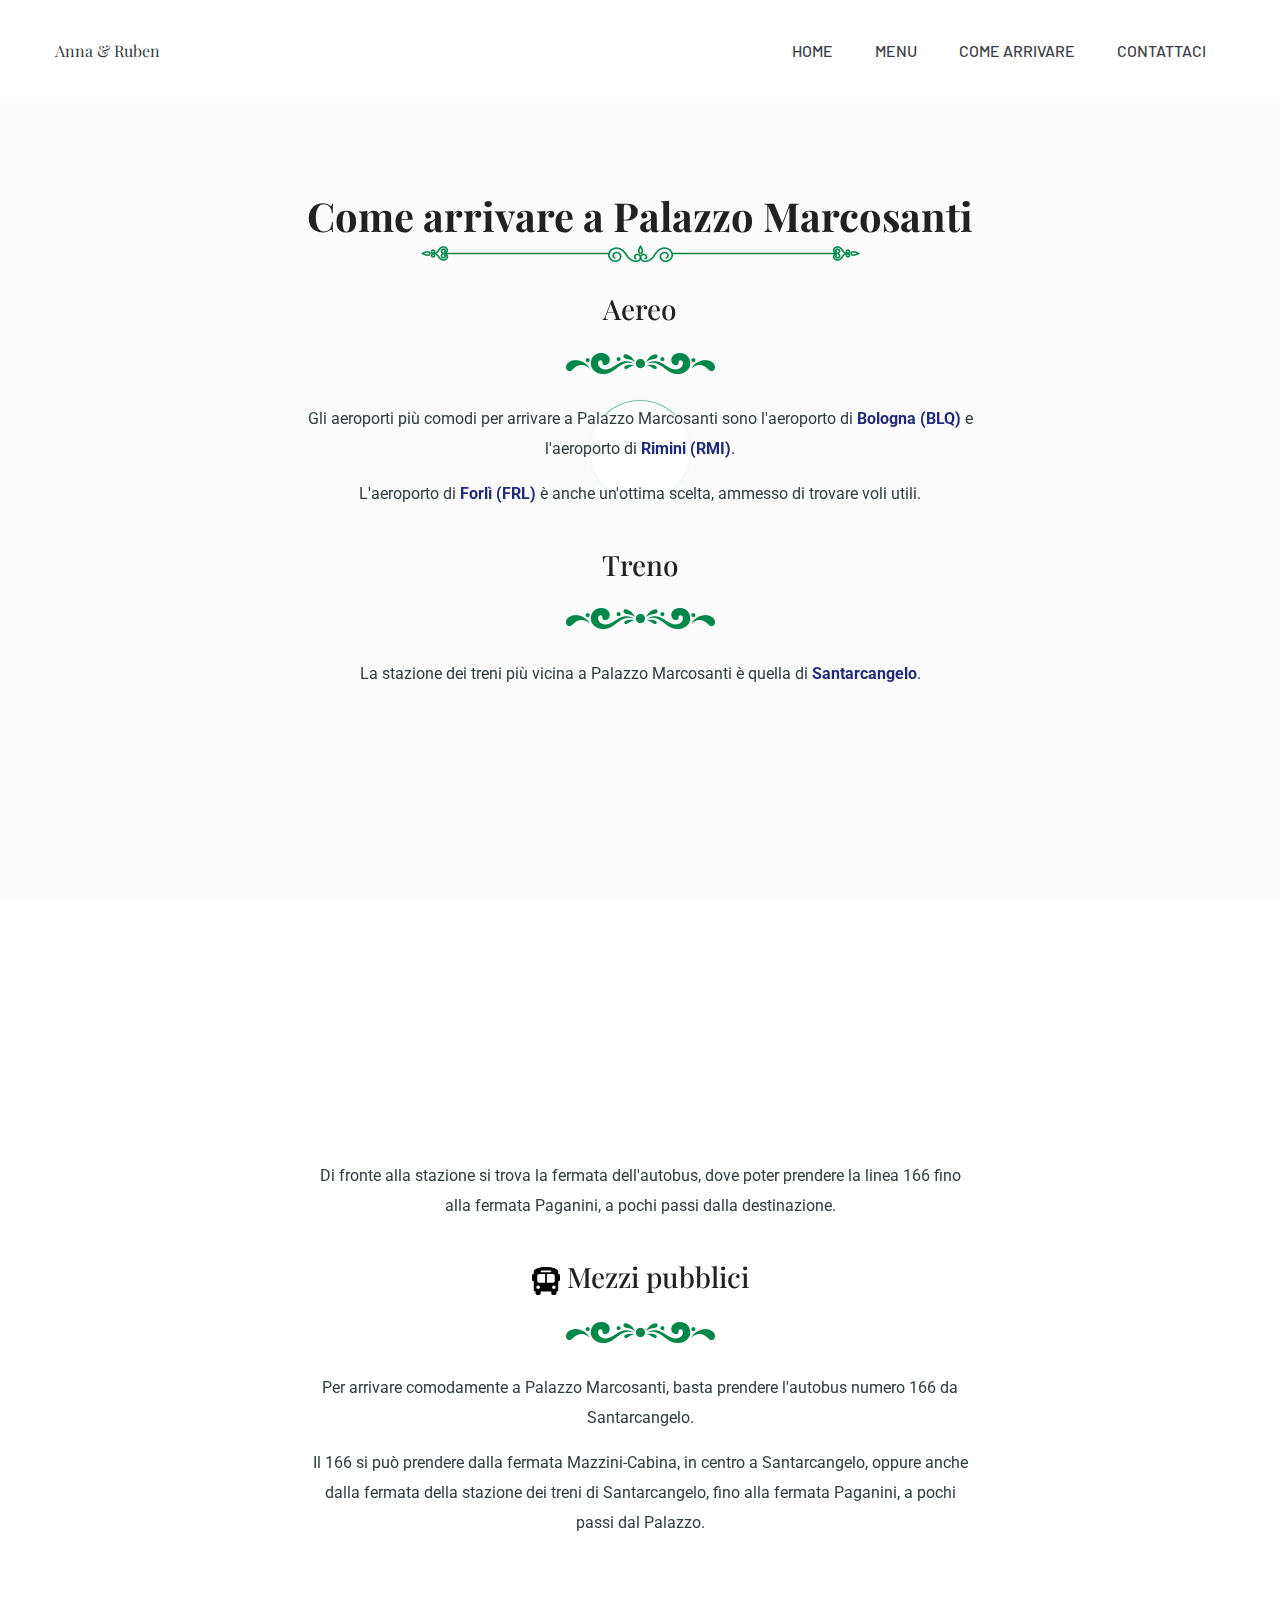
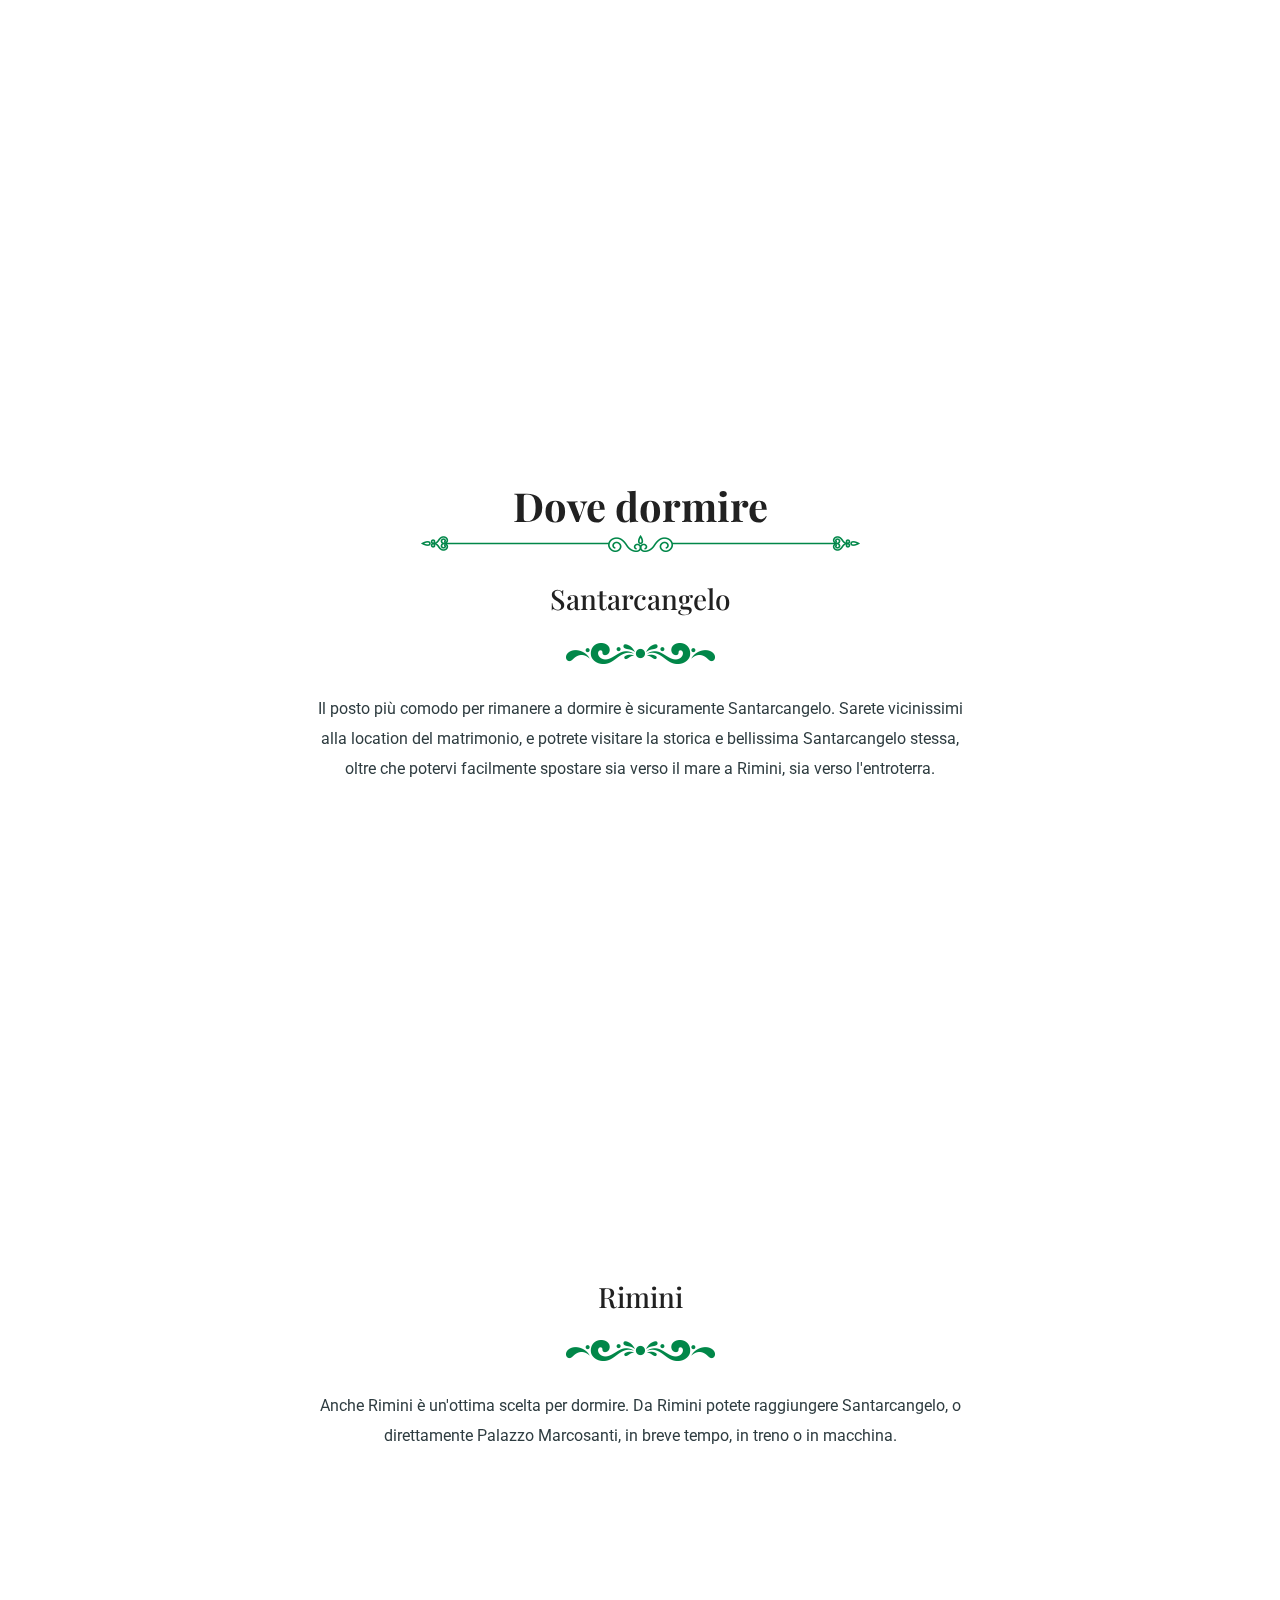
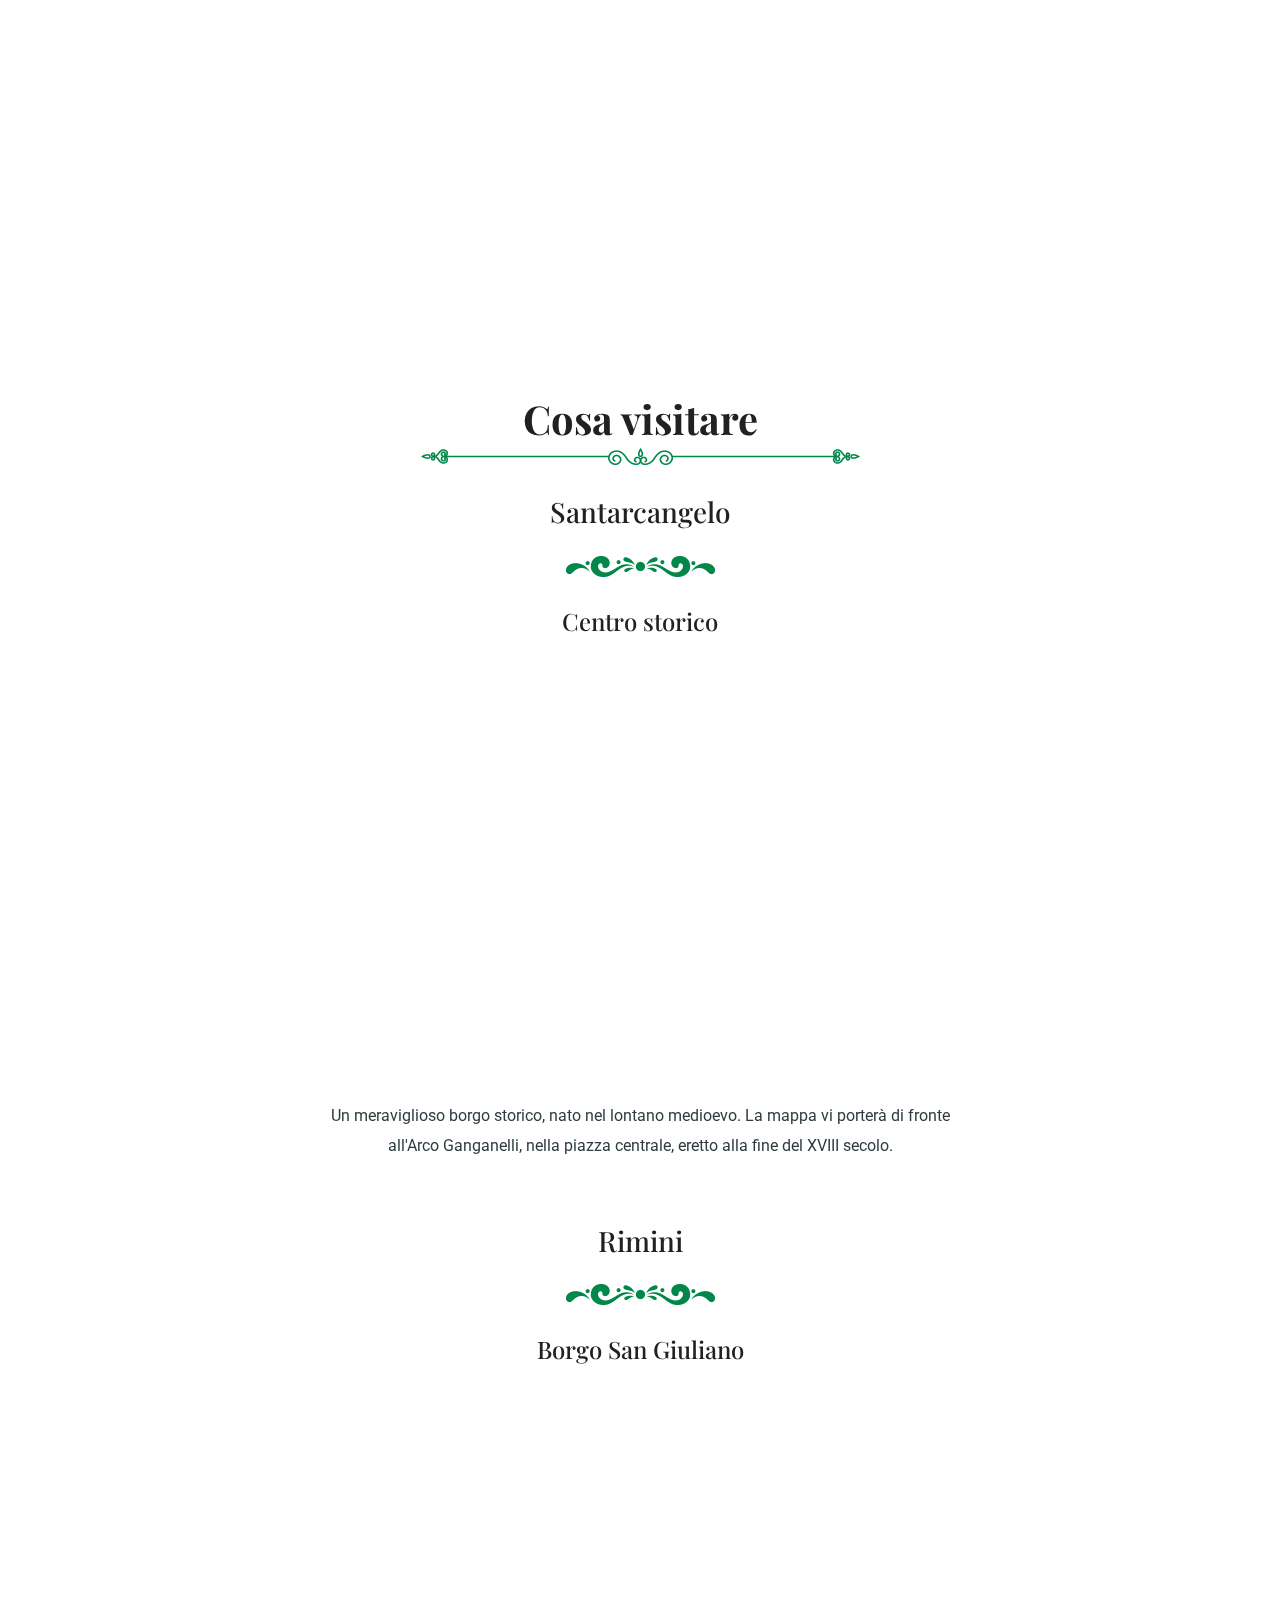
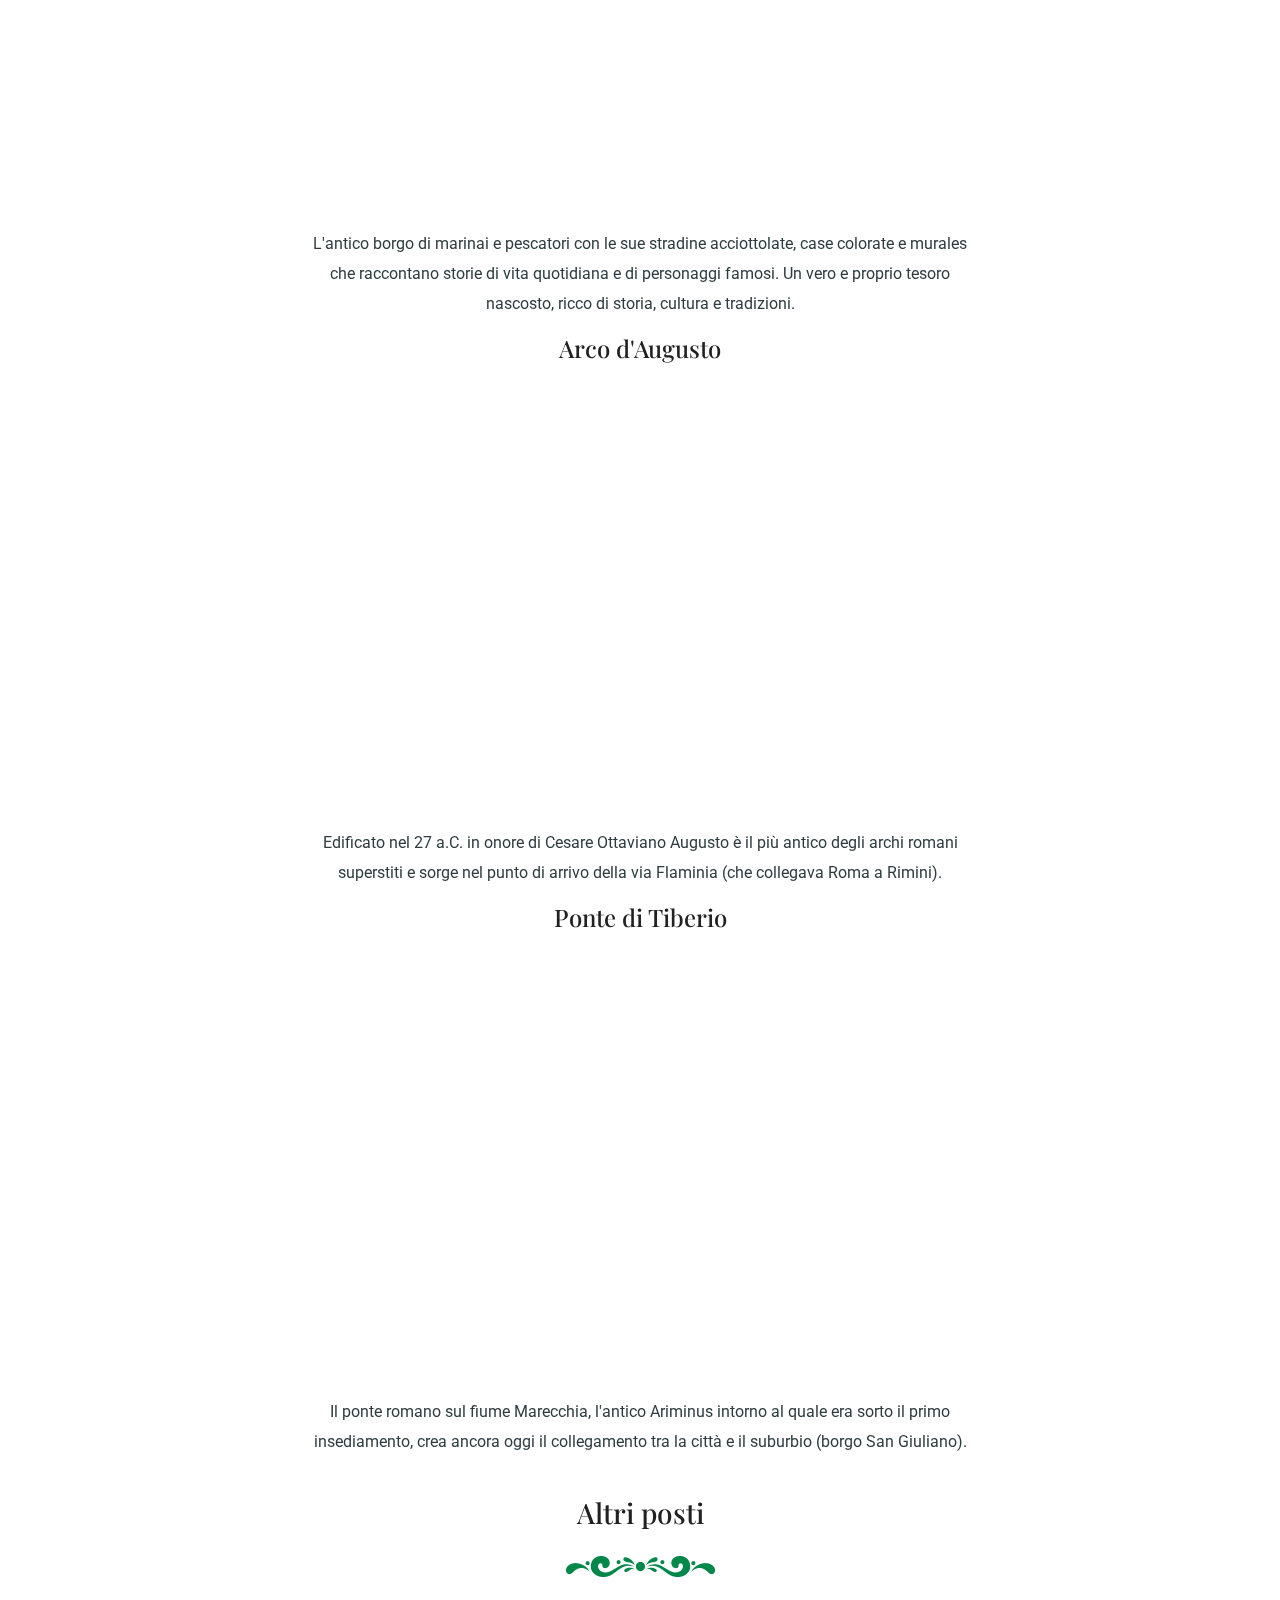
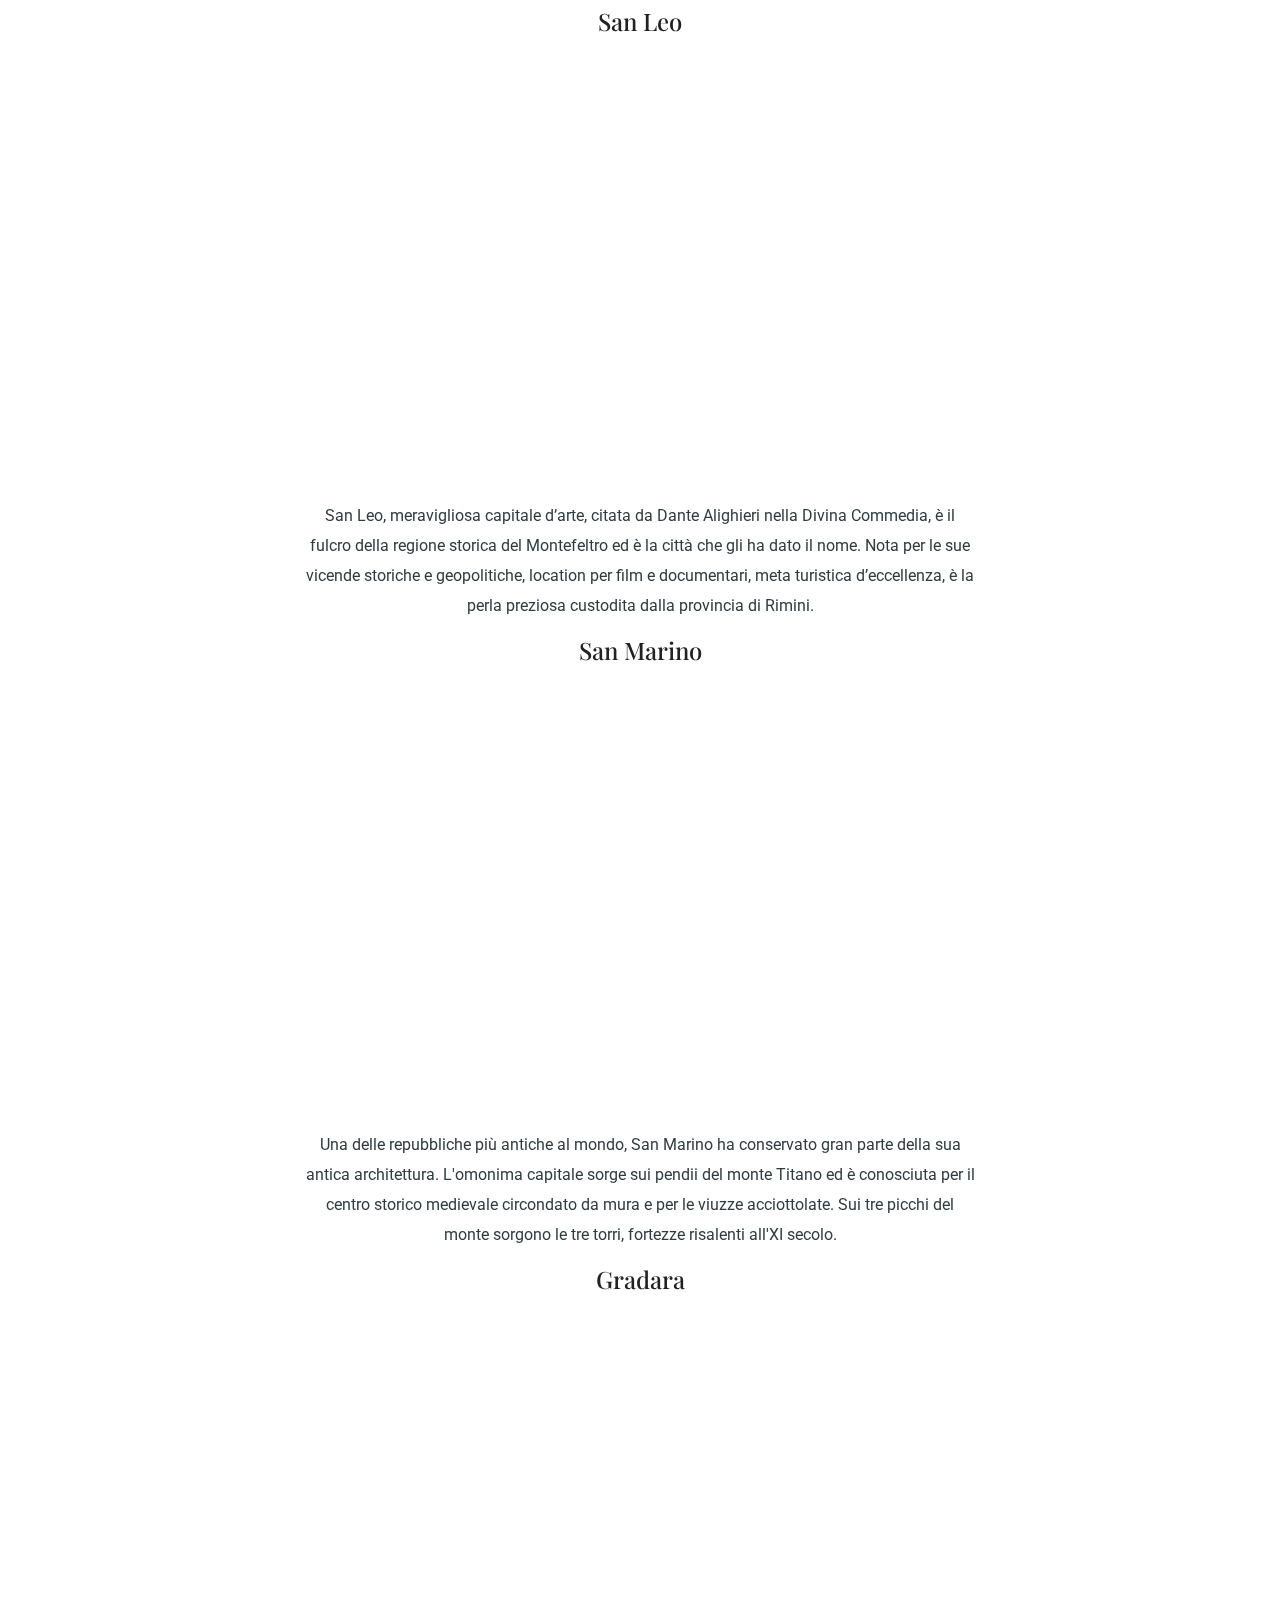
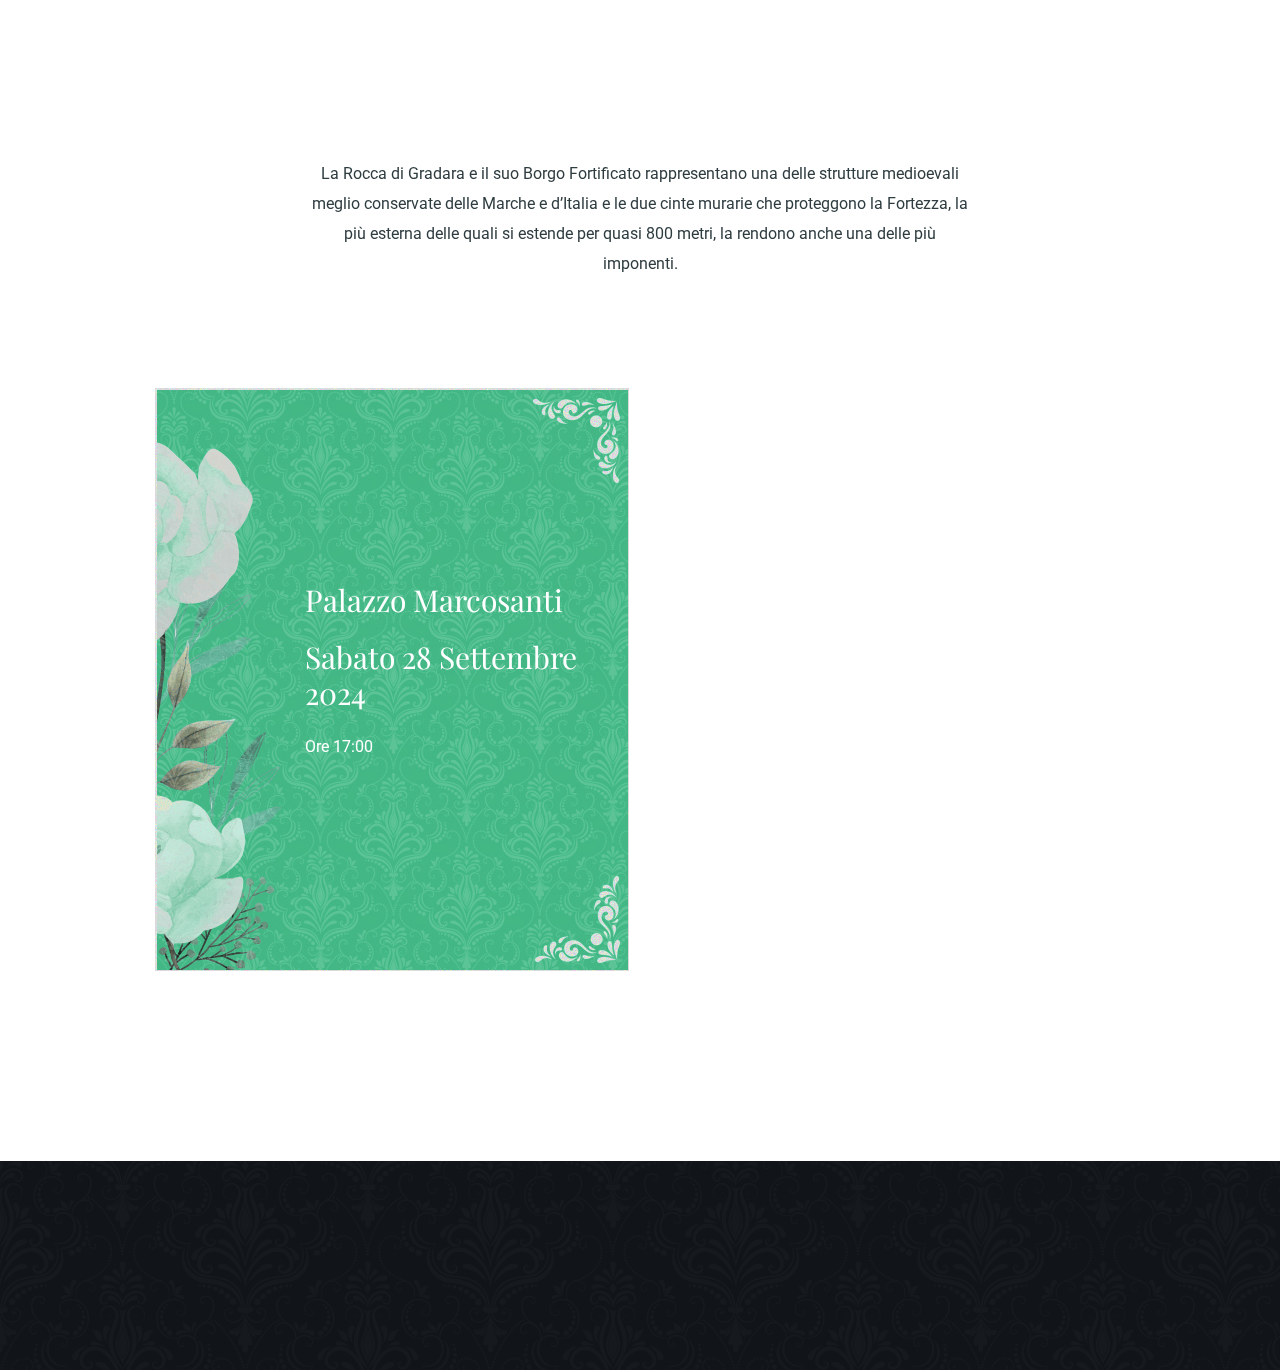
==== getting-there.html @ 326fec1d "Update getting-there.html" ====
<!doctype html>
<html class="no-js" lang="zxx">
<head>
    <meta charset="utf-8">
    <meta http-equiv="x-ua-compatible" content="ie=edge">
    <title>Anna & Ruben</title>
    <meta name="description" content="">
    <meta name="viewport" content="width=device-width, initial-scale=1">
    <link rel="manifest" href="site.webmanifest">
    <link rel="shortcut icon" type="image/x-icon" href="assets/img/favicon.ico">

    <!-- CSS here -->
    <link rel="stylesheet" href="assets/css/bootstrap.min.css">
    <link rel="stylesheet" href="assets/css/owl.carousel.min.css">
    <link rel="stylesheet" href="assets/css/flaticon.css">
    <link rel="stylesheet" href="assets/css/slicknav.css">
    <link rel="stylesheet" href="assets/css/animate.min.css">
    <link rel="stylesheet" href="assets/css/magnific-popup.css">
    <!--<link rel="stylesheet" href="assets/css/fontawesome-all.min.css">-->
    <link rel="stylesheet" href="https://cdnjs.cloudflare.com/ajax/libs/font-awesome/6.5.2/css/all.min.css" integrity="sha512-SnH5WK+bZxgPHs44uWIX+LLJAJ9/2PkPKZ5QiAj6Ta86w+fsb2TkcmfRyVX3pBnMFcV7oQPJkl9QevSCWr3W6A==" crossorigin="anonymous" referrerpolicy="no-referrer" />
    <link rel="stylesheet" href="assets/css/themify-icons.css">
    <link rel="stylesheet" href="assets/css/slick.css">
    <link rel="stylesheet" href="assets/css/nice-select.css">
    <link rel="stylesheet" href="assets/css/style.css">
</head>
<body>
<!-- Preloader Start -->
<div id="preloader-active">
    <div class="preloader d-flex align-items-center justify-content-center">
        <div class="preloader-inner position-relative">
            <div class="preloader-circle"></div>
            <div class="preloader-img pere-text">
                <img src="" alt="">
            </div>
        </div>
    </div>
</div>
<!-- Preloader Start -->
<header>
    <!-- Header Start -->
    <div class="header-area">
            <div class="main-header fixed-top bg-white">
                <div class="container">
                    <div class="row align-items-center">
                        <!-- Logo -->
                        <div class="col-xl-2 col-lg-2">
                            <div class="logo">
                                <a href="index.html"><span class="text-dark" style="font-family: 'Playfair Display',serif;">Anna & Ruben</span></a>
                            </div>
                        </div>
                        <div class="col-xl-10 col-lg-10 col-md-10">
                            <!-- Main-menu -->
                            <div class="main-menu f-right d-none d-lg-block">
                                <nav>                              
                                    <ul id="navigation">                                                          
                                        <li><a href="index.html">Home</a></li>
                                        <li><a href="menu.html">Menu</a></li>
                                        <li><a href="getting-there.html">Come arrivare</a></li>
                                        <!-- <li><a href="blog.html">Informazioni utili</a>
                                            <ul class="submenu">
                                                <li><a href="blog.html">Blog</a></li>
                                                <li><a href="single-blog.html">Blog Details</a></li>
                                                <li><a href="elements.html">Element</a></li>
                                            </ul>
                                        </li> -->
                                        <li><a href="index.html#contact-us">Contattaci</a></li>
                                    </ul>
                                </nav>
                            </div>
                        </div> 
                        <!-- Mobile Menu -->
                        <div class="col-12">
                            <div class="mobile_menu d-block d-lg-none"></div>
                        </div>
                    </div>
                </div>
            </div>
    </div>
    <!-- Header End -->
</header>
<main>
    <div class="Our-story-area story-padding">
        <div class="container">
            <div class="row d-flex justify-content-center">
                <div class="col-xl-7 col-lg-8">
                    <div class="section-tittle text-center mb-70">
                        <h2><i class="fas fa-map-marked-alt"></i>Come arrivare a Palazzo Marcosanti</h2>
                        <img src="assets/img/gallery/tittle_img.png" alt="">
                        <!-- Start of plane section -->
                        <h3><i class="fas fa-plane"></i> Aereo</h3>
                        <br>
                        <img src="assets/img/gallery/tittle_img2.png" alt="">
                        <p>Gli aeroporti più comodi per arrivare a Palazzo Marcosanti sono l'aeroporto di <b>Bologna (BLQ)</b> e l'aeroporto di <b>Rimini (RMI)</b>.</p>
                        <p>L'aeroporto di <b>Forlì (FRL)</b> è anche un'ottima scelta, ammesso di trovare voli utili.</p>
                        <br>
                        <!-- End of plane section -->
                        <!-- Start of train section -->
                        <h3><i class="fas fa-train"></i> Treno</h3>
                        <br>
                        <img src="assets/img/gallery/tittle_img2.png" alt="">
                        <p>La stazione dei treni più vicina a Palazzo Marcosanti è quella di <b>Santarcangelo</b>.</p>
                        <iframe src="https://www.google.com/maps/embed?pb=!1m18!1m12!1m3!1d7024.785571321483!2d12.451793912201179!3d44.06993522525689!2m3!1f0!2f0!3f0!3m2!1i1024!2i768!4f13.1!3m3!1m2!1s0x132cc096b371114f%3A0x9bf0865f40a20415!2sSantarcangelo%20Di%20Romagna!5e1!3m2!1sen!2sit!4v1720098973225!5m2!1sen!2sit" width="90%" height="450" style="border:0;" allowfullscreen="" loading="lazy" referrerpolicy="no-referrer-when-downgrade"></iframe>
                        <p>Di fronte alla stazione si trova la fermata dell'autobus, dove poter prendere la linea 166 fino alla fermata Paganini, a pochi passi dalla destinazione.</p>
                        <br>
                        <!-- End of train section -->
                        <!-- Start of public transport section -->
                        <h3><svg xmlns="http://www.w3.org/2000/svg" viewBox="0 0 512 512" style="height: 1em;"><!--!Font Awesome Free 6.5.2 by @fontawesome - https://fontawesome.com License - https://fontawesome.com/license/free Copyright 2024 Fonticons, Inc.--><path d="M488 128h-8V80c0-44.8-99.2-80-224-80S32 35.2 32 80v48h-8c-13.3 0-24 10.7-24 24v80c0 13.3 10.8 24 24 24h8v160c0 17.7 14.3 32 32 32v32c0 17.7 14.3 32 32 32h32c17.7 0 32-14.3 32-32v-32h192v32c0 17.7 14.3 32 32 32h32c17.7 0 32-14.3 32-32v-32h6.4c16 0 25.6-12.8 25.6-25.6V256h8c13.3 0 24-10.8 24-24v-80c0-13.3-10.8-24-24-24zM160 72c0-4.4 3.6-8 8-8h176c4.4 0 8 3.6 8 8v16c0 4.4-3.6 8-8 8H168c-4.4 0-8-3.6-8-8V72zm-48 328c-17.7 0-32-14.3-32-32s14.3-32 32-32 32 14.3 32 32-14.3 32-32 32zm128-112H128c-17.7 0-32-14.3-32-32v-96c0-17.7 14.3-32 32-32h112v160zm32 0V128h112c17.7 0 32 14.3 32 32v96c0 17.7-14.3 32-32 32H272zm128 112c-17.7 0-32-14.3-32-32s14.3-32 32-32 32 14.3 32 32-14.3 32-32 32z"/></svg> Mezzi pubblici</h3>
                        <br>
                        <img src="assets/img/gallery/tittle_img2.png" alt="">
                        <p>Per arrivare comodamente a Palazzo Marcosanti, basta prendere l'autobus numero 166 da Santarcangelo.</p>
                        <p>Il 166 si può prendere dalla fermata Mazzini-Cabina, in centro a Santarcangelo, oppure anche dalla fermata della stazione dei treni di Santarcangelo, fino alla fermata Paganini, a pochi passi dal Palazzo.</p>
                        <iframe src="https://www.google.com/maps/embed?pb=!1m28!1m12!1m3!1d18472.429352604762!2d12.448446262211858!3d44.06199894407913!2m3!1f0!2f0!3f0!3m2!1i1024!2i768!4f13.1!4m13!3e3!4m5!1s0x132cbf8582747405%3A0x4079b0bfcbc73e0!2sSantarcangelo%20di%20Romagna%2C%20Province%20of%20Rimini!3m2!1d44.0637152!2d12.452530399999999!4m5!1s0x132cbfebe082d4bb%3A0xe0d9b43db13b7af4!2sPalazzo%20Marcosanti%2C%20Via%20Ripa%20Bianca%2C%20441%2C%2047824%20Poggio%20Berni%20RN!3m2!1d44.0365038!2d12.4189349!5e1!3m2!1sen!2sit!4v1720098746128!5m2!1sen!2sit" width="90%" height="450" style="border:0;" allowfullscreen="" loading="lazy" referrerpolicy="no-referrer-when-downgrade"></iframe>
                        <br>
                        <!-- End of public transport section -->
                    </div>
                    <div class="section-tittle text-center mb-70">
                        <h2><i class="fas fa-map-marked-alt"></i> Dove dormire</h2>
                        <img src="assets/img/gallery/tittle_img.png" alt="">
                        <!-- Start of Santarcangelo section -->
                        <h3><i class="fas fa-bed"></i> Santarcangelo</h3>
                        <br>
                        <img src="assets/img/gallery/tittle_img2.png" alt="">
                        <p>Il posto più comodo per rimanere a dormire è sicuramente Santarcangelo. Sarete vicinissimi alla location del matrimonio, e potrete visitare la storica e bellissima Santarcangelo stessa, oltre che potervi facilmente spostare sia verso il mare a Rimini, sia verso l'entroterra.</p>
                        <iframe src="https://www.google.com/maps/embed?pb=!1m16!1m12!1m3!1d9843.593835750626!2d12.448619749080095!3d44.06600866172465!2m3!1f0!2f0!3f0!3m2!1i1024!2i768!4f13.1!2m1!1salbergo%20santarcangelo!5e1!3m2!1sen!2sit!4v1720099362832!5m2!1sen!2sit" width="90%" height="450" style="border:0;" allowfullscreen="" loading="lazy" referrerpolicy="no-referrer-when-downgrade"></iframe>
                        <br>
                        <br>
                        <!-- End of Santarcangelo section -->
                        <!-- Start of Rimini section -->
                        <h3><i class="fas fa-bed"></i> Rimini</h3>
                        <br>
                        <img src="assets/img/gallery/tittle_img2.png" alt="">
                        <p>Anche Rimini è un'ottima scelta per dormire. Da Rimini potete raggiungere Santarcangelo, o direttamente Palazzo Marcosanti, in breve tempo, in treno o in macchina.</p>
                        <iframe src="https://www.google.com/maps/embed?pb=!1m16!1m12!1m3!1d12141.761011149456!2d12.575346671272454!3d44.06405170076677!2m3!1f0!2f0!3f0!3m2!1i1024!2i768!4f13.1!2m1!1salbergo!5e1!3m2!1sen!2sit!4v1720099851495!5m2!1sen!2sit" width="90%" height="450" style="border:0;" allowfullscreen="" loading="lazy" referrerpolicy="no-referrer-when-downgrade"></iframe>
                        <br>
                        <!-- End of Rimini section -->
                    </div>
                    <div class="section-tittle text-center mb-70">
                        <h2><i class="fas fa-archway"></i> Cosa visitare</h2>
                        <img src="assets/img/gallery/tittle_img.png" alt="">
                        <!-- Start of Santarcangelo section -->
                        <h3><i class="fa-solid fa-archway"></i> Santarcangelo</h3>
                        <br>
                        <img src="assets/img/gallery/tittle_img2.png" alt="">
                        <h4>Centro storico</h4>
                        <iframe src="https://www.google.com/maps/embed?pb=!1m18!1m12!1m3!1d2415.843665080152!2d12.447171825814685!3d44.06307518966261!2m3!1f0!2f0!3f0!3m2!1i1024!2i768!4f13.1!3m3!1m2!1s0x132cc0844eeb9775%3A0xec5fd93d23847a2e!2sArco%20Ganganelli!5e1!3m2!1sen!2sit!4v1720100501914!5m2!1sen!2sit" width="90%" height="450" style="border:0;" allowfullscreen="" loading="lazy" referrerpolicy="no-referrer-when-downgrade"></iframe>
                        <p>Un meraviglioso borgo storico, nato nel lontano medioevo. La mappa vi porterà di fronte all'Arco Ganganelli, nella piazza centrale, eretto alla fine del XVIII secolo.</p>
                        <br>
                        <br>
                        <!-- End of Santarcangelo section -->
                        <!-- Start of Rimini section -->
                        <h3><i class="fa-solid fa-archway"></i> Rimini</h3>
                        <br>
                        <img src="assets/img/gallery/tittle_img2.png" alt="">
                        <h4>Borgo San Giuliano</h4>
                        <iframe src="https://www.google.com/maps/embed?pb=!1m18!1m12!1m3!1d3512.6875826567825!2d12.563181512200979!3d44.06496742558067!2m3!1f0!2f0!3f0!3m2!1i1024!2i768!4f13.1!3m3!1m2!1s0x132cc3cc520bf9bb%3A0xebc12968efad38c5!2sBorgo%20San%20Giuliano!5e1!3m2!1sen!2sit!4v1720100780996!5m2!1sen!2sit" width="90%" height="450" style="border:0;" allowfullscreen="" loading="lazy" referrerpolicy="no-referrer-when-downgrade"></iframe>
                        <p>L'antico borgo di marinai e pescatori con le sue stradine acciottolate, case colorate e murales che raccontano storie di vita quotidiana e di personaggi famosi. Un vero e proprio tesoro nascosto, ricco di storia, cultura e tradizioni.</p>
                        <h4>Arco d'Augusto</h4>
                        <iframe src="https://www.google.com/maps/embed?pb=!1m18!1m12!1m3!1d7026.323902210663!2d12.568550912200664!3d44.05697262610142!2m3!1f0!2f0!3f0!3m2!1i1024!2i768!4f13.1!3m3!1m2!1s0x132cc3a6b416296f%3A0x70f54f5061c1f4a6!2sArco%20di%20Augusto!5e1!3m2!1sen!2sit!4v1720100876508!5m2!1sen!2sit" width="90%" height="450" style="border:0;" allowfullscreen="" loading="lazy" referrerpolicy="no-referrer-when-downgrade"></iframe>
                        <p>Edificato nel 27 a.C. in onore di Cesare Ottaviano Augusto è il più antico degli archi romani superstiti e sorge nel punto di arrivo della via Flaminia (che collegava Roma a Rimini).</p>
                        <h4>Ponte di Tiberio</h4>
                        <iframe src="https://www.google.com/maps/embed?pb=!1m18!1m12!1m3!1d3512.761304481668!2d12.561202412200933!3d44.06372502566153!2m3!1f0!2f0!3f0!3m2!1i1024!2i768!4f13.1!3m3!1m2!1s0x132cc397f30421e3%3A0xdf054527bdfd0e5c!2sPonte%20di%20Tiberio%2C%2047921%20Rimini%20RN!5e1!3m2!1sen!2sit!4v1720100936765!5m2!1sen!2sit" width="90%" height="450" style="border:0;" allowfullscreen="" loading="lazy" referrerpolicy="no-referrer-when-downgrade"></iframe>
                        <p>Il ponte romano sul fiume Marecchia, l'antico Ariminus intorno al quale era sorto il primo insediamento, crea ancora oggi il collegamento tra la città e il suburbio (borgo San Giuliano).</p>
                        <br>
                        <!-- End of Rimini section -->
                        <!-- Start of Others section -->
                        <h3><i class="fa-solid fa-archway"></i> Altri posti</h3>
                        <br>
                        <img src="assets/img/gallery/tittle_img2.png" alt="">
                        <h4>San Leo</h4>
                        <iframe src="https://www.google.com/maps/embed?pb=!1m18!1m12!1m3!1d33209.48095953272!2d12.328334234142897!3d43.91989339870037!2m3!1f0!2f0!3f0!3m2!1i1024!2i768!4f13.1!3m3!1m2!1s0x132c91f5a117356f%3A0xe1efdab27edc0aec!2s47865%20San%20Leo%2C%20Province%20of%20Rimini!5e1!3m2!1sen!2sit!4v1720101086856!5m2!1sen!2sit" width="90%" height="450" style="border:0;" allowfullscreen="" loading="lazy" referrerpolicy="no-referrer-when-downgrade"></iframe>
                        <p>San Leo, meravigliosa capitale d’arte, citata da Dante Alighieri nella Divina Commedia, è il fulcro della regione storica del Montefeltro ed è la città che gli ha dato il nome. Nota per le sue vicende storiche e geopolitiche, location per film e documentari, meta turistica d’eccellenza, è la perla preziosa custodita dalla provincia di Rimini.</p>
                        <h4>San Marino</h4>
                        <iframe src="https://www.google.com/maps/embed?pb=!1m18!1m12!1m3!1d3683.269376035541!2d12.449536220648724!3d43.93500997397462!2m3!1f0!2f0!3f0!3m2!1i1024!2i768!4f13.1!3m3!1m2!1s0x132cecaff18cbd3d%3A0x6b6f66a161abb58f!2sGuaita%20Tower!5e1!3m2!1sen!2sit!4v1720101141604!5m2!1sen!2sit" width="90%" height="450" style="border:0;" allowfullscreen="" loading="lazy" referrerpolicy="no-referrer-when-downgrade"></iframe>
                        <p>Una delle repubbliche più antiche al mondo, San Marino ha conservato gran parte della sua antica architettura. L'omonima capitale sorge sui pendii del monte Titano ed è conosciuta per il centro storico medievale circondato da mura e per le viuzze acciottolate. Sui tre picchi del monte sorgono le tre torri, fortezze risalenti all'XI secolo.</p>
                        <h4>Gradara</h4>
                        <iframe src="https://www.google.com/maps/embed?pb=!1m18!1m12!1m3!1d7040.425354532902!2d12.764008818929602!3d43.938006459631985!2m3!1f0!2f0!3f0!3m2!1i1024!2i768!4f13.1!3m3!1m2!1s0x132ce1afcb9a1073%3A0xe49e9f20f4ad2421!2s61012%20Gradara%2C%20Province%20of%20Pesaro%20and%20Urbino!5e1!3m2!1sen!2sit!4v1720101162967!5m2!1sen!2sit" width="90%" height="450" style="border:0;" allowfullscreen="" loading="lazy" referrerpolicy="no-referrer-when-downgrade"></iframe>
                        <p>La Rocca di Gradara e il suo Borgo Fortificato rappresentano una delle strutture medioevali meglio conservate delle Marche e d’Italia e le due cinte murarie che proteggono la Fortezza, la più esterna delle quali si estende per quasi 800 metri, la rendono anche una delle più imponenti.</p>
                        <br>
                        <!-- End of Others section -->
                    </div>
                </div>
            </div>
            <div class="row justify-content-center">
                <div class="col-lg-5">
                    <div class="story-caption background-img mb-40" style="background-image: url(assets/img/gallery/story2.jpg);">
                        <div class="story-details">
                            <h4>Palazzo Marcosanti</h4>
                            <h4>Sabato 28 Settembre 2024</h4>
                            <p>Ore 17:00</p>
                        </div>
                    </div>
                </div>
                <div class="col-lg-5">
                    <div class="story-img">
                        <img  class="story2" src="assets/img/gallery/palazzo.jpg" alt="">
                    </div>
                </div>
            </div>
        </div>
    </div>
</main>
<footer>
    <!-- Footer Start-->
    <div class="footer-main" data-background="assets/img/gallery/section_bg4.png">
        <div class="footer-area footer-padding">
            <div class="container">

            </div>
        </div>
        <!-- footer-bottom area -->
        <div class="footer-bottom-area">
            <div class="container">

            </div>
        </div>
    </div>
    <!-- Footer End-->
</footer>

    <!-- JS here -->

    <script src="./assets/js/vendor/modernizr-3.5.0.min.js"></script>
    <!-- Jquery, Popper, Bootstrap -->
    <script src="./assets/js/vendor/jquery-1.12.4.min.js"></script>
    <script src="./assets/js/popper.min.js"></script>
    <script src="./assets/js/bootstrap.min.js"></script>
    <!-- Jquery Mobile Menu -->
    <script src="./assets/js/jquery.slicknav.min.js"></script>

    <!-- Jquery Slick , Owl-Carousel Plugins -->
    <script src="./assets/js/owl.carousel.min.js"></script>
    <script src="./assets/js/slick.min.js"></script>
    <!-- Date Picker -->
    <script src="./assets/js/gijgo.min.js"></script>
    <!-- One Page, Animated-HeadLin -->
    <script src="./assets/js/wow.min.js"></script>
    <script src="./assets/js/animated.headline.js"></script>
    <script src="./assets/js/jquery.magnific-popup.js"></script>

    <!-- Scrollup, nice-select, sticky -->
    <script src="./assets/js/jquery.scrollUp.min.js"></script>
    <script src="./assets/js/jquery.nice-select.min.js"></script>
    <script src="./assets/js/jquery.sticky.js"></script>

    <!-- counter , waypoint -->
    <script src="./assets/js/jquery.counterup.min.js"></script>
    <script src="./assets/js/waypoints.min.js"></script>

    <!-- contact js -->
    <script src="./assets/js/contact.js"></script>
    <script src="./assets/js/jquery.form.js"></script>
    <script src="./assets/js/jquery.validate.min.js"></script>
    <script src="./assets/js/mail-script.js"></script>
    <script src="./assets/js/jquery.ajaxchimp.min.js"></script>

    <!-- Jquery Plugins, main Jquery -->	
    <script src="./assets/js/plugins.js"></script>
    <script src="./assets/js/main.js"></script>
    
</body>
</html>
---- assets/css/flaticon.css ----
/*
  	Flaticon icon font: Flaticon
  	Creation date: 03/02/2020 09:43
  	*/

@font-face {
  font-family: "Flaticon";
  src: url("../fonts/Flaticon.eot");
  src: url("../fonts/Flaticon.eot?#iefix") format("embedded-opentype"),
       url("../fonts/Flaticon.woff2") format("woff2"),
       url("../fonts/Flaticon.woff") format("woff"),
       url("../fonts/Flaticon.ttf") format("truetype"),
       url("../fonts/Flaticon.svg#Flaticon") format("svg");
  font-weight: normal;
  font-style: normal;
}

@media screen and (-webkit-min-device-pixel-ratio:0) {
  @font-face {
    font-family: "Flaticon";
    src: url("../fonts/Flaticon.svg#Flaticon") format("svg");
  }
}

[class^="flaticon-"]:before, [class*=" flaticon-"]:before,
[class^="flaticon-"]:after, [class*=" flaticon-"]:after {   
font-family: Flaticon;

}

.flaticon-chart:before { content: "\f100"; }
.flaticon-speaker:before { content: "\f101"; }
.flaticon-growth:before { content: "\f102"; }
.flaticon-social-media-marketing:before { content: "\f103"; }
.flaticon-tasks:before { content: "\f104"; }
.flaticon-project:before { content: "\f105"; }
.flaticon-award:before { content: "\f106"; }
.flaticon-quote:before { content: "\f107"; }
.flaticon-quote-1:before { content: "\f108"; }
---- assets/css/themify-icons.css ----
@font-face {
	font-family: 'themify';
	src:url('../fonts/themify.eot?-fvbane');


	src:url('../fonts/themify.eot?#iefix-fvbane') format('embedded-opentype'),
		url('../fonts/themify.woff?-fvbane') format('woff'),
		url('../fonts/themify.ttf?-fvbane') format('truetype'),
		url('../fonts/themify.svg?-fvbane#themify') format('svg');
	font-weight: normal;
	font-style: normal;
}

[class^="ti-"], [class*=" ti-"] {
	font-family: 'themify';
	speak: none;
	font-style: normal;
	font-weight: normal;
	font-variant: normal;
	text-transform: none;
	line-height: 1;

	/* Better Font Rendering =========== */
	-webkit-font-smoothing: antialiased;
	-moz-osx-font-smoothing: grayscale;
}

.ti-wand:before {
	content: "\e600";
}
.ti-volume:before {
	content: "\e601";
}
.ti-user:before {
	content: "\e602";
}
.ti-unlock:before {
	content: "\e603";
}
.ti-unlink:before {
	content: "\e604";
}
.ti-trash:before {
	content: "\e605";
}
.ti-thought:before {
	content: "\e606";
}
.ti-target:before {
	content: "\e607";
}
.ti-tag:before {
	content: "\e608";
}
.ti-tablet:before {
	content: "\e609";
}
.ti-star:before {
	content: "\e60a";
}
.ti-spray:before {
	content: "\e60b";
}
.ti-signal:before {
	content: "\e60c";
}
.ti-shopping-cart:before {
	content: "\e60d";
}
.ti-shopping-cart-full:before {
	content: "\e60e";
}
.ti-settings:before {
	content: "\e60f";
}
.ti-search:before {
	content: "\e610";
}
.ti-zoom-in:before {
	content: "\e611";
}
.ti-zoom-out:before {
	content: "\e612";
}
.ti-cut:before {
	content: "\e613";
}
.ti-ruler:before {
	content: "\e614";
}
.ti-ruler-pencil:before {
	content: "\e615";
}
.ti-ruler-alt:before {
	content: "\e616";
}
.ti-bookmark:before {
	content: "\e617";
}
.ti-bookmark-alt:before {
	content: "\e618";
}
.ti-reload:before {
	content: "\e619";
}
.ti-plus:before {
	content: "\e61a";
}
.ti-pin:before {
	content: "\e61b";
}
.ti-pencil:before {
	content: "\e61c";
}
.ti-pencil-alt:before {
	content: "\e61d";
}
.ti-paint-roller:before {
	content: "\e61e";
}
.ti-paint-bucket:before {
	content: "\e61f";
}
.ti-na:before {
	content: "\e620";
}
.ti-mobile:before {
	content: "\e621";
}
.ti-minus:before {
	content: "\e622";
}
.ti-medall:before {
	content: "\e623";
}
.ti-medall-alt:before {
	content: "\e624";
}
.ti-marker:before {
	content: "\e625";
}
.ti-marker-alt:before {
	content: "\e626";
}
.ti-arrow-up:before {
	content: "\e627";
}
.ti-arrow-right:before {
	content: "\e628";
}
.ti-arrow-left:before {
	content: "\e629";
}
.ti-arrow-down:before {
	content: "\e62a";
}
.ti-lock:before {
	content: "\e62b";
}
.ti-location-arrow:before {
	content: "\e62c";
}
.ti-link:before {
	content: "\e62d";
}
.ti-layout:before {
	content: "\e62e";
}
.ti-layers:before {
	content: "\e62f";
}
.ti-layers-alt:before {
	content: "\e630";
}
.ti-key:before {
	content: "\e631";
}
.ti-import:before {
	content: "\e632";
}
.ti-image:before {
	content: "\e633";
}
.ti-heart:before {
	content: "\e634";
}
.ti-heart-broken:before {
	content: "\e635";
}
.ti-hand-stop:before {
	content: "\e636";
}
.ti-hand-open:before {
	content: "\e637";
}
.ti-hand-drag:before {
	content: "\e638";
}
.ti-folder:before {
	content: "\e639";
}
.ti-flag:before {
	content: "\e63a";
}
.ti-flag-alt:before {
	content: "\e63b";
}
.ti-flag-alt-2:before {
	content: "\e63c";
}
.ti-eye:before {
	content: "\e63d";
}
.ti-export:before {
	content: "\e63e";
}
.ti-exchange-vertical:before {
	content: "\e63f";
}
.ti-desktop:before {
	content: "\e640";
}
.ti-cup:before {
	content: "\e641";
}
.ti-crown:before {
	content: "\e642";
}
.ti-comments:before {
	content: "\e643";
}
.ti-comment:before {
	content: "\e644";
}
.ti-comment-alt:before {
	content: "\e645";
}
.ti-close:before {
	content: "\e646";
}
.ti-clip:before {
	content: "\e647";
}
.ti-angle-up:before {
	content: "\e648";
}
.ti-angle-right:before {
	content: "\e649";
}
.ti-angle-left:before {
	content: "\e64a";
}
.ti-angle-down:before {
	content: "\e64b";
}
.ti-check:before {
	content: "\e64c";
}
.ti-check-box:before {
	content: "\e64d";
}
.ti-camera:before {
	content: "\e64e";
}
.ti-announcement:before {
	content: "\e64f";
}
.ti-brush:before {
	content: "\e650";
}
.ti-briefcase:before {
	content: "\e651";
}
.ti-bolt:before {
	content: "\e652";
}
.ti-bolt-alt:before {
	content: "\e653";
}
.ti-blackboard:before {
	content: "\e654";
}
.ti-bag:before {
	content: "\e655";
}
.ti-move:before {
	content: "\e656";
}
.ti-arrows-vertical:before {
	content: "\e657";
}
.ti-arrows-horizontal:before {
	content: "\e658";
}
.ti-fullscreen:before {
	content: "\e659";
}
.ti-arrow-top-right:before {
	content: "\e65a";
}
.ti-arrow-top-left:before {
	content: "\e65b";
}
.ti-arrow-circle-up:before {
	content: "\e65c";
}
.ti-arrow-circle-right:before {
	content: "\e65d";
}
.ti-arrow-circle-left:before {
	content: "\e65e";
}
.ti-arrow-circle-down:before {
	content: "\e65f";
}
.ti-angle-double-up:before {
	content: "\e660";
}
.ti-angle-double-right:before {
	content: "\e661";
}
.ti-angle-double-left:before {
	content: "\e662";
}
.ti-angle-double-down:before {
	content: "\e663";
}
.ti-zip:before {
	content: "\e664";
}
.ti-world:before {
	content: "\e665";
}
.ti-wheelchair:before {
	content: "\e666";
}
.ti-view-list:before {
	content: "\e667";
}
.ti-view-list-alt:before {
	content: "\e668";
}
.ti-view-grid:before {
	content: "\e669";
}
.ti-uppercase:before {
	content: "\e66a";
}
.ti-upload:before {
	content: "\e66b";
}
.ti-underline:before {
	content: "\e66c";
}
.ti-truck:before {
	content: "\e66d";
}
.ti-timer:before {
	content: "\e66e";
}
.ti-ticket:before {
	content: "\e66f";
}
.ti-thumb-up:before {
	content: "\e670";
}
.ti-thumb-down:before {
	content: "\e671";
}
.ti-text:before {
	content: "\e672";
}
.ti-stats-up:before {
	content: "\e673";
}
.ti-stats-down:before {
	content: "\e674";
}
.ti-split-v:before {
	content: "\e675";
}
.ti-split-h:before {
	content: "\e676";
}
.ti-smallcap:before {
	content: "\e677";
}
.ti-shine:before {
	content: "\e678";
}
.ti-shift-right:before {
	content: "\e679";
}
.ti-shift-left:before {
	content: "\e67a";
}
.ti-shield:before {
	content: "\e67b";
}
.ti-notepad:before {
	content: "\e67c";
}
.ti-server:before {
	content: "\e67d";
}
.ti-quote-right:before {
	content: "\e67e";
}
.ti-quote-left:before {
	content: "\e67f";
}
.ti-pulse:before {
	content: "\e680";
}
.ti-printer:before {
	content: "\e681";
}
.ti-power-off:before {
	content: "\e682";
}
.ti-plug:before {
	content: "\e683";
}
.ti-pie-chart:before {
	content: "\e684";
}
.ti-paragraph:before {
	content: "\e685";
}
.ti-panel:before {
	content: "\e686";
}
.ti-package:before {
	content: "\e687";
}
.ti-music:before {
	content: "\e688";
}
.ti-music-alt:before {
	content: "\e689";
}
.ti-mouse:before {
	content: "\e68a";
}
.ti-mouse-alt:before {
	content: "\e68b";
}
.ti-money:before {
	content: "\e68c";
}
.ti-microphone:before {
	content: "\e68d";
}
.ti-menu:before {
	content: "\e68e";
}
.ti-menu-alt:before {
	content: "\e68f";
}
.ti-map:before {
	content: "\e690";
}
.ti-map-alt:before {
	content: "\e691";
}
.ti-loop:before {
	content: "\e692";
}
.ti-location-pin:before {
	content: "\e693";
}
.ti-list:before {
	content: "\e694";
}
.ti-light-bulb:before {
	content: "\e695";
}
.ti-Italic:before {
	content: "\e696";
}
.ti-info:before {
	content: "\e697";
}
.ti-infinite:before {
	content: "\e698";
}
.ti-id-badge:before {
	content: "\e699";
}
.ti-hummer:before {
	content: "\e69a";
}
.ti-home:before {
	content: "\e69b";
}
.ti-help:before {
	content: "\e69c";
}
.ti-headphone:before {
	content: "\e69d";
}
.ti-harddrives:before {
	content: "\e69e";
}
.ti-harddrive:before {
	content: "\e69f";
}
.ti-gift:before {
	content: "\e6a0";
}
.ti-game:before {
	content: "\e6a1";
}
.ti-filter:before {
	content: "\e6a2";
}
.ti-files:before {
	content: "\e6a3";
}
.ti-file:before {
	content: "\e6a4";
}
.ti-eraser:before {
	content: "\e6a5";
}
.ti-envelope:before {
	content: "\e6a6";
}
.ti-download:before {
	content: "\e6a7";
}
.ti-direction:before {
	content: "\e6a8";
}
.ti-direction-alt:before {
	content: "\e6a9";
}
.ti-dashboard:before {
	content: "\e6aa";
}
.ti-control-stop:before {
	content: "\e6ab";
}
.ti-control-shuffle:before {
	content: "\e6ac";
}
.ti-control-play:before {
	content: "\e6ad";
}
.ti-control-pause:before {
	content: "\e6ae";
}
.ti-control-forward:before {
	content: "\e6af";
}
.ti-control-backward:before {
	content: "\e6b0";
}
.ti-cloud:before {
	content: "\e6b1";
}
.ti-cloud-up:before {
	content: "\e6b2";
}
.ti-cloud-down:before {
	content: "\e6b3";
}
.ti-clipboard:before {
	content: "\e6b4";
}
.ti-car:before {
	content: "\e6b5";
}
.ti-calendar:before {
	content: "\e6b6";
}
.ti-book:before {
	content: "\e6b7";
}
.ti-bell:before {
	content: "\e6b8";
}
.ti-basketball:before {
	content: "\e6b9";
}
.ti-bar-chart:before {
	content: "\e6ba";
}
.ti-bar-chart-alt:before {
	content: "\e6bb";
}
.ti-back-right:before {
	content: "\e6bc";
}
.ti-back-left:before {
	content: "\e6bd";
}
.ti-arrows-corner:before {
	content: "\e6be";
}
.ti-archive:before {
	content: "\e6bf";
}
.ti-anchor:before {
	content: "\e6c0";
}
.ti-align-right:before {
	content: "\e6c1";
}
.ti-align-left:before {
	content: "\e6c2";
}
.ti-align-justify:before {
	content: "\e6c3";
}
.ti-align-center:before {
	content: "\e6c4";
}
.ti-alert:before {
	content: "\e6c5";
}
.ti-alarm-clock:before {
	content: "\e6c6";
}
.ti-agenda:before {
	content: "\e6c7";
}
.ti-write:before {
	content: "\e6c8";
}
.ti-window:before {
	content: "\e6c9";
}
.ti-widgetized:before {
	content: "\e6ca";
}
.ti-widget:before {
	content: "\e6cb";
}
.ti-widget-alt:before {
	content: "\e6cc";
}
.ti-wallet:before {
	content: "\e6cd";
}
.ti-video-clapper:before {
	content: "\e6ce";
}
.ti-video-camera:before {
	content: "\e6cf";
}
.ti-vector:before {
	content: "\e6d0";
}
.ti-themify-logo:before {
	content: "\e6d1";
}
.ti-themify-favicon:before {
	content: "\e6d2";
}
.ti-themify-favicon-alt:before {
	content: "\e6d3";
}
.ti-support:before {
	content: "\e6d4";
}
.ti-stamp:before {
	content: "\e6d5";
}
.ti-split-v-alt:before {
	content: "\e6d6";
}
.ti-slice:before {
	content: "\e6d7";
}
.ti-shortcode:before {
	content: "\e6d8";
}
.ti-shift-right-alt:before {
	content: "\e6d9";
}
.ti-shift-left-alt:before {
	content: "\e6da";
}
.ti-ruler-alt-2:before {
	content: "\e6db";
}
.ti-receipt:before {
	content: "\e6dc";
}
.ti-pin2:before {
	content: "\e6dd";
}
.ti-pin-alt:before {
	content: "\e6de";
}
.ti-pencil-alt2:before {
	content: "\e6df";
}
.ti-palette:before {
	content: "\e6e0";
}
.ti-more:before {
	content: "\e6e1";
}
.ti-more-alt:before {
	content: "\e6e2";
}
.ti-microphone-alt:before {
	content: "\e6e3";
}
.ti-magnet:before {
	content: "\e6e4";
}
.ti-line-double:before {
	content: "\e6e5";
}
.ti-line-dotted:before {
	content: "\e6e6";
}
.ti-line-dashed:before {
	content: "\e6e7";
}
.ti-layout-width-full:before {
	content: "\e6e8";
}
.ti-layout-width-default:before {
	content: "\e6e9";
}
.ti-layout-width-default-alt:before {
	content: "\e6ea";
}
.ti-layout-tab:before {
	content: "\e6eb";
}
.ti-layout-tab-window:before {
	content: "\e6ec";
}
.ti-layout-tab-v:before {
	content: "\e6ed";
}
.ti-layout-tab-min:before {
	content: "\e6ee";
}
.ti-layout-slider:before {
	content: "\e6ef";
}
.ti-layout-slider-alt:before {
	content: "\e6f0";
}
.ti-layout-sidebar-right:before {
	content: "\e6f1";
}
.ti-layout-sidebar-none:before {
	content: "\e6f2";
}
.ti-layout-sidebar-left:before {
	content: "\e6f3";
}
.ti-layout-placeholder:before {
	content: "\e6f4";
}
.ti-layout-menu:before {
	content: "\e6f5";
}
.ti-layout-menu-v:before {
	content: "\e6f6";
}
.ti-layout-menu-separated:before {
	content: "\e6f7";
}
.ti-layout-menu-full:before {
	content: "\e6f8";
}
.ti-layout-media-right-alt:before {
	content: "\e6f9";
}
.ti-layout-media-right:before {
	content: "\e6fa";
}
.ti-layout-media-overlay:before {
	content: "\e6fb";
}
.ti-layout-media-overlay-alt:before {
	content: "\e6fc";
}
.ti-layout-media-overlay-alt-2:before {
	content: "\e6fd";
}
.ti-layout-media-left-alt:before {
	content: "\e6fe";
}
.ti-layout-media-left:before {
	content: "\e6ff";
}
.ti-layout-media-center-alt:before {
	content: "\e700";
}
.ti-layout-media-center:before {
	content: "\e701";
}
.ti-layout-list-thumb:before {
	content: "\e702";
}
.ti-layout-list-thumb-alt:before {
	content: "\e703";
}
.ti-layout-list-post:before {
	content: "\e704";
}
.ti-layout-list-large-image:before {
	content: "\e705";
}
.ti-layout-line-solid:before {
	content: "\e706";
}
.ti-layout-grid4:before {
	content: "\e707";
}
.ti-layout-grid3:before {
	content: "\e708";
}
.ti-layout-grid2:before {
	content: "\e709";
}
.ti-layout-grid2-thumb:before {
	content: "\e70a";
}
.ti-layout-cta-right:before {
	content: "\e70b";
}
.ti-layout-cta-left:before {
	content: "\e70c";
}
.ti-layout-cta-center:before {
	content: "\e70d";
}
.ti-layout-cta-btn-right:before {
	content: "\e70e";
}
.ti-layout-cta-btn-left:before {
	content: "\e70f";
}
.ti-layout-column4:before {
	content: "\e710";
}
.ti-layout-column3:before {
	content: "\e711";
}
.ti-layout-column2:before {
	content: "\e712";
}
.ti-layout-accordion-separated:before {
	content: "\e713";
}
.ti-layout-accordion-merged:before {
	content: "\e714";
}
.ti-layout-accordion-list:before {
	content: "\e715";
}
.ti-ink-pen:before {
	content: "\e716";
}
.ti-info-alt:before {
	content: "\e717";
}
.ti-help-alt:before {
	content: "\e718";
}
.ti-headphone-alt:before {
	content: "\e719";
}
.ti-hand-point-up:before {
	content: "\e71a";
}
.ti-hand-point-right:before {
	content: "\e71b";
}
.ti-hand-point-left:before {
	content: "\e71c";
}
.ti-hand-point-down:before {
	content: "\e71d";
}
.ti-gallery:before {
	content: "\e71e";
}
.ti-face-smile:before {
	content: "\e71f";
}
.ti-face-sad:before {
	content: "\e720";
}
.ti-credit-card:before {
	content: "\e721";
}
.ti-control-skip-forward:before {
	content: "\e722";
}
.ti-control-skip-backward:before {
	content: "\e723";
}
.ti-control-record:before {
	content: "\e724";
}
.ti-control-eject:before {
	content: "\e725";
}
.ti-comments-smiley:before {
	content: "\e726";
}
.ti-brush-alt:before {
	content: "\e727";
}
.ti-youtube:before {
	content: "\e728";
}
.ti-vimeo:before {
	content: "\e729";
}
.ti-twitter:before {
	content: "\e72a";
}
.ti-time:before {
	content: "\e72b";
}
.ti-tumblr:before {
	content: "\e72c";
}
.ti-skype:before {
	content: "\e72d";
}
.ti-share:before {
	content: "\e72e";
}
.ti-share-alt:before {
	content: "\e72f";
}
.ti-rocket:before {
	content: "\e730";
}
.ti-pinterest:before {
	content: "\e731";
}
.ti-new-window:before {
	content: "\e732";
}
.ti-microsoft:before {
	content: "\e733";
}
.ti-list-ol:before {
	content: "\e734";
}
.ti-linkedin:before {
	content: "\e735";
}
.ti-layout-sidebar-2:before {
	content: "\e736";
}
.ti-layout-grid4-alt:before {
	content: "\e737";
}
.ti-layout-grid3-alt:before {
	content: "\e738";
}
.ti-layout-grid2-alt:before {
	content: "\e739";
}
.ti-layout-column4-alt:before {
	content: "\e73a";
}
.ti-layout-column3-alt:before {
	content: "\e73b";
}
.ti-layout-column2-alt:before {
	content: "\e73c";
}
.ti-instagram:before {
	content: "\e73d";
}
.ti-google:before {
	content: "\e73e";
}
.ti-github:before {
	content: "\e73f";
}
.ti-flickr:before {
	content: "\e740";
}
.ti-facebook:before {
	content: "\e741";
}
.ti-dropbox:before {
	content: "\e742";
}
.ti-dribbble:before {
	content: "\e743";
}
.ti-apple:before {
	content: "\e744";
}
.ti-android:before {
	content: "\e745";
}
.ti-save:before {
	content: "\e746";
}
.ti-save-alt:before {
	content: "\e747";
}
.ti-yahoo:before {
	content: "\e748";
}
.ti-wordpress:before {
	content: "\e749";
}
.ti-vimeo-alt:before {
	content: "\e74a";
}
.ti-twitter-alt:before {
	content: "\e74b";
}
.ti-tumblr-alt:before {
	content: "\e74c";
}
.ti-trello:before {
	content: "\e74d";
}
.ti-stack-overflow:before {
	content: "\e74e";
}
.ti-soundcloud:before {
	content: "\e74f";
}
.ti-sharethis:before {
	content: "\e750";
}
.ti-sharethis-alt:before {
	content: "\e751";
}
.ti-reddit:before {
	content: "\e752";
}
.ti-pinterest-alt:before {
	content: "\e753";
}
.ti-microsoft-alt:before {
	content: "\e754";
}
.ti-linux:before {
	content: "\e755";
}
.ti-jsfiddle:before {
	content: "\e756";
}
.ti-joomla:before {
	content: "\e757";
}
.ti-html5:before {
	content: "\e758";
}
.ti-flickr-alt:before {
	content: "\e759";
}
.ti-email:before {
	content: "\e75a";
}
.ti-drupal:before {
	content: "\e75b";
}
.ti-dropbox-alt:before {
	content: "\e75c";
}
.ti-css3:before {
	content: "\e75d";
}
.ti-rss:before {
	content: "\e75e";
}
.ti-rss-alt:before {
	content: "\e75f";
}
---- assets/css/nice-select.css ----
.nice-select {
  -webkit-tap-highlight-color: transparent;
  background-color: #fff;
  border-radius: 5px;
  border: solid 1px #e8e8e8;
  box-sizing: border-box;
  clear: both;
  cursor: pointer;
  display: block;
  float: left;
  font-family: inherit;
  font-size: 14px;
  font-weight: normal;
  height: 42px;
  line-height: 40px;
  outline: none;
  padding-left: 18px;
  padding-right: 30px;
  position: relative;
  text-align: left !important;
  -webkit-transition: all 0.2s ease-in-out;
  transition: all 0.2s ease-in-out;
  -webkit-user-select: none;
     -moz-user-select: none;
      -ms-user-select: none;
          user-select: none;
  white-space: nowrap;
  width: auto; }
  .nice-select:hover {
    border-color: #dbdbdb; }
  .nice-select:active, .nice-select.open, .nice-select:focus {
    border-color: #999; }
  .nice-select:after {
    border-bottom: 2px solid #999;
    border-right: 2px solid #999;
    content: '';
    display: block;
    height: 5px;
    margin-top: -4px;
    pointer-events: none;
    position: absolute;
    right: 12px;
    top: 50%;
    -webkit-transform-origin: 66% 66%;
        -ms-transform-origin: 66% 66%;
            transform-origin: 66% 66%;
    -webkit-transform: rotate(45deg);
        -ms-transform: rotate(45deg);
            transform: rotate(45deg);
    -webkit-transition: all 0.15s ease-in-out;
    transition: all 0.15s ease-in-out;
    width: 5px; }
  .nice-select.open:after {
    -webkit-transform: rotate(-135deg);
        -ms-transform: rotate(-135deg);
            transform: rotate(-135deg); }
  .nice-select.open .list {
    opacity: 1;
    pointer-events: auto;
    -webkit-transform: scale(1) translateY(0);
        -ms-transform: scale(1) translateY(0);
            transform: scale(1) translateY(0); }
  .nice-select.disabled {
    border-color: #ededed;
    color: #999;
    pointer-events: none; }
    .nice-select.disabled:after {
      border-color: #cccccc; }
  .nice-select.wide {
    width: 100%; }
    .nice-select.wide .list {
      left: 0 !important;
      right: 0 !important; }
  .nice-select.right {
    float: right; }
    .nice-select.right .list {
      left: auto;
      right: 0; }
  .nice-select.small {
    font-size: 12px;
    height: 36px;
    line-height: 34px; }
    .nice-select.small:after {
      height: 4px;
      width: 4px; }
    .nice-select.small .option {
      line-height: 34px;
      min-height: 34px; }
  .nice-select .list {
    background-color: #fff;
    border-radius: 5px;
    box-shadow: 0 0 0 1px rgba(68, 68, 68, 0.11);
    box-sizing: border-box;
    margin-top: 4px;
    opacity: 0;
    overflow: hidden;
    padding: 0;
    pointer-events: none;
    position: absolute;
    top: 100%;
    left: 0;
    -webkit-transform-origin: 50% 0;
        -ms-transform-origin: 50% 0;
            transform-origin: 50% 0;
    -webkit-transform: scale(0.75) translateY(-21px);
        -ms-transform: scale(0.75) translateY(-21px);
            transform: scale(0.75) translateY(-21px);
    -webkit-transition: all 0.2s cubic-bezier(0.5, 0, 0, 1.25), opacity 0.15s ease-out;
    transition: all 0.2s cubic-bezier(0.5, 0, 0, 1.25), opacity 0.15s ease-out;
    z-index: 9; }
    .nice-select .list:hover .option:not(:hover) {
      background-color: transparent !important; }
  .nice-select .option {
    cursor: pointer;
    font-weight: 400;
    line-height: 40px;
    list-style: none;
    min-height: 40px;
    outline: none;
    padding-left: 18px;
    padding-right: 29px;
    text-align: left;
    -webkit-transition: all 0.2s;
    transition: all 0.2s; }
    .nice-select .option:hover, .nice-select .option.focus, .nice-select .option.selected.focus {
      background-color: #f6f6f6; }
    .nice-select .option.selected {
      font-weight: bold; }
    .nice-select .option.disabled {
      background-color: transparent;
      color: #999;
      cursor: default; }

.no-csspointerevents .nice-select .list {
  display: none; }

.no-csspointerevents .nice-select.open .list {
  display: block; }
---- assets/css/style.css ----
@import url("https://fonts.googleapis.com/css?family=Barlow:300,400,500,600,700|Playfair+Display:400,500,600,700,800,900|Roboto:300,400,500,700&display=swap");

html {
    scroll-behavior: smooth;
}

.white-bg {
    background: #ffffff
}

.gray-bg {
    background: #f5f5f5
}

.section-bg1 {
    background: #13151b
}

.gray-bg {
    background: #f7f7fd
}

.white-bg {
    background: #fff
}

.black-bg {
    background: #16161a
}

.theme-bg {
    background: #018749
}

.brand-bg {
    background: #f1f4fa
}

.testimonial-bg {
    background: #f9fafc
}

.white-color {
    color: #fff
}

.black-color {
    color: #16161a
}

.theme-color {
    color: #018749
}

.boxed-btn {
    background: #fff;
    color: #018749 !important;
    display: inline-block;
    padding: 18px 44px;
    font-family: "Playfair Display", serif;
    font-size: 14px;
    font-weight: 400;
    border: 0;
    border: 1px solid #018749;
    letter-spacing: 3px;
    text-align: center;
    color: #018749;
    text-transform: uppercase;
    cursor: pointer
}

.boxed-btn:hover {
    background: #018749;
    color: #fff !important;
    border: 1px solid #018749
}

.boxed-btn:focus {
    outline: none
}

.boxed-btn.large-width {
    width: 220px
}

[data-overlay] {
    position: relative;
    background-size: cover;
    background-repeat: no-repeat;
    background-position: center center
}

[data-overlay]::before {
    position: absolute;
    left: 0;
    top: 0;
    right: 0;
    bottom: 0;
    content: ""
}

[data-opacity="1"]::before {
    opacity: 0.1
}

[data-opacity="2"]::before {
    opacity: 0.2
}

[data-opacity="3"]::before {
    opacity: 0.3
}

[data-opacity="4"]::before {
    opacity: 0.4
}

[data-opacity="5"]::before {
    opacity: 0.5
}

[data-opacity="6"]::before {
    opacity: 0.6
}

[data-opacity="7"]::before {
    opacity: 0.7
}

[data-opacity="8"]::before {
    opacity: 0.8
}

[data-opacity="9"]::before {
    opacity: 0.9
}

body {
    font-family: "Roboto", sans-serif;
    font-weight: normal;
    font-style: normal;
}

h1,
h2,
h3,
h3,
h4,
h5,
h6 {
    font-family: "Playfair Display", serif;
    color: #212121;
    margin-top: 0px;
    font-style: normal;
    font-weight: 500;
    text-transform: normal
}

p {
    font-family: "Roboto", sans-serif;
    color: #2e3c40;
    font-size: 16px;
    line-height: 30px;
    margin-bottom: 15px;
    font-weight: normal
}

.bg-img-1 {
    background-image: url(../img/slider/slider-img-1.jpg)
}

.bg-img-2 {
    background-image: url(../img/background-img/bg-img-2.jpg)
}

.cta-bg-1 {
    background-image: url(../img/background-img/bg-img-3.jpg)
}

.img {
    max-width: 100%;
    -webkit-transition: all .3s ease-out 0s;
    -moz-transition: all .3s ease-out 0s;
    -ms-transition: all .3s ease-out 0s;
    -o-transition: all .3s ease-out 0s;
    transition: all .3s ease-out 0s
}

.f-left {
    float: left
}

.f-right {
    float: right
}

.fix {
    overflow: hidden
}

.clear {
    clear: both
}

a,
.button {
    -webkit-transition: all .3s ease-out 0s;
    -moz-transition: all .3s ease-out 0s;
    -ms-transition: all .3s ease-out 0s;
    -o-transition: all .3s ease-out 0s;
    transition: all .3s ease-out 0s
}

a:focus,
.button:focus {
    text-decoration: none;
    outline: none
}

a {
    color: #635c5c
}

a:hover {
    color: #fff
}

a:focus,
a:hover,
.portfolio-cat a:hover,
.footer -menu li a:hover {
    text-decoration: none
}

a,
button {
    color: #fff;
    outline: medium none
}

button:focus,
input:focus,
input:focus,
textarea,
textarea:focus {
    outline: 0
}

.uppercase {
    text-transform: uppercase
}

input:focus::-moz-placeholder {
    opacity: 0;
    -webkit-transition: .4s;
    -o-transition: .4s;
    transition: .4s
}

.capitalize {
    text-transform: capitalize
}

h1 a,
h2 a,
h3 a,
h4 a,
h5 a,
h6 a {
    color: inherit
}

ul {
    margin: 0px;
    padding: 0px
}

li {
    list-style: none
}

hr {
    border-bottom: 1px solid #eceff8;
    border-top: 0 none;
    margin: 30px 0;
    padding: 0
}

.theme-overlay {
    position: relative
}

.theme-overlay::before {
    background: #1696e7 none repeat scroll 0 0;
    content: "";
    height: 100%;
    left: 0;
    opacity: 0.6;
    position: absolute;
    top: 0;
    width: 100%
}

.overlay {
    position: relative;
    z-index: 0
}

.overlay::before {
    position: absolute;
    content: "";
    top: 0;
    left: 0;
    width: 100%;
    height: 100%;
    z-index: -1
}

.overlay2 {
    position: relative;
    z-index: 0
}

.overlay2::before {
    position: absolute;
    content: "";
    background-color: #2E2200;
    top: 0;
    left: 0;
    width: 100%;
    height: 100%;
    z-index: -1;
    opacity: 0.5
}

.section-padding {
    padding-top: 120px;
    padding-bottom: 120px
}

.separator {
    border-top: 1px solid #f2f2f2
}

.mb-90 {
    margin-bottom: 90px
}

@media (max-width: 767px) {
    .mb-90 {
        margin-bottom: 30px
    }
}

@media (min-width: 768px) and (max-width: 991px) {
    .mb-90 {
        margin-bottom: 45px
    }
}

.owl-carousel .owl-nav div {
    background: rgba(255, 255, 255, 0.8) none repeat scroll 0 0;
    height: 40px;
    left: 20px;
    line-height: 40px;
    font-size: 22px;
    color: #646464;
    opacity: 1;
    visibility: visible;
    position: absolute;
    text-align: center;
    top: 50%;
    transform: translateY(-50%);
    transition: all 0.3s ease 0s;
    width: 40px
}

.owl-carousel .owl-nav div.owl-next {
    left: auto;
    right: -30px
}

.owl-carousel .owl-nav div.owl-next i {
    position: relative;
    right: 0;
    top: 1px
}

.owl-carousel .owl-nav div.owl-prev i {
    position: relative;
    right: 1px;
    top: 0px
}

.owl-carousel:hover .owl-nav div {
    opacity: 1;
    visibility: visible
}

.owl-carousel:hover .owl-nav div:hover {
    color: #fff;
    background: #ff3500
}

.btn {
    background: #018749;
    text-transform: uppercase;
    color: #fff;
    font-size: 16px;
    font-weight: 400;
    padding: 30px 44px;
    padding: 30px 27px;
    border-radius: 30px;
    letter-spacing: 1px;
    line-height: 0;
    margin-bottom: 0;
    cursor: pointer;
    display: inline-block;
    -moz-user-select: none;
    cursor: pointer;
    transition: color 0.4s linear;
    position: relative;
    z-index: 1;
    border: 0;
    overflow: hidden;
    margin: 0
}

.btn::before {
    content: "";
    position: absolute;
    left: 0;
    top: 0;
    width: 100%;
    height: 100%;
    background: #da1b1b;
    z-index: 1;
    border-radius: 5px;
    transition: transform 0.5s;
    transition-timing-function: ease;
    transform-origin: 0 0;
    transition-timing-function: cubic-bezier(0.5, 1.6, 0.4, 0.7);
    transform: scaleX(0)
}

.btn:hover::before {
    transform: scaleX(1);
    color: #fff !important;
    z-index: -1
}

.header-btn {
    background: #4043bc;
    padding: 20px 11px;
    min-width: 120px;
    position: relative
}

.header-btn::before {
    background: #ec4683
}

.btn-whit {
    background: #fff;
    text-transform: uppercase;
    color: #362d2b;
    font-size: 16px;
    font-weight: 400;
    padding: 30px 44px;
    border-radius: 30px
}

.btn.focus,
.btn:focus {
    outline: 0;
    box-shadow: none
}

.hero-btn {
    padding: 30px 56px
}

.border-btn {
    background: none;
    -moz-user-select: none;
    border: 2px solid #018749;
    padding: 18px 38px;
    margin: 10px;
    text-transform: capitalize;
    color: #018749;
    cursor: pointer;
    display: inline-block;
    font-size: 14px;
    font-weight: 500;
    letter-spacing: 1px;
    margin-bottom: 0;
    border-radius: 5px;
    position: relative;
    transition: color 0.4s linear;
    position: relative;
    overflow: hidden;
    margin: 0
}

.border-btn::before {
    border: 2px solid transparent;
    content: "";
    position: absolute;
    left: 0;
    top: 0;
    width: 100%;
    height: 100%;
    background: #018749;
    z-index: -1;
    transition: transform 0.5s;
    transition-timing-function: ease;
    transform-origin: 0 0;
    transition-timing-function: cubic-bezier(0.5, 1.6, 0.4, 0.7);
    transform: scaleY(0)
}

.border-btn:hover::before {
    transform: scaleY(1);
    order: 2px solid transparent
}

.border-btn.border-btn2 {
    padding: 17px 52px
}

.send-btn {
    background: #018749;
    color: #fff;
    font-size: 14px;
    width: 100%;
    height: 55px;
    border: none;
    border-radius: 5px;
    cursor: pointer;
    transition: color 0.4s linear;
    position: relative;
    overflow: hidden;
    z-index: 1
}

.send-btn::before {
    border: 2px solid transparent;
    content: "";
    position: absolute;
    left: 0;
    top: 0;
    width: 100%;
    height: 100%;
    background: #e6373d;
    color: #018749;
    z-index: -1;
    transition: transform 0.5s;
    transition-timing-function: ease;
    transform-origin: 0 0;
    transition-timing-function: cubic-bezier(0.5, 1.6, 0.4, 0.7);
    transform: scaleX(0)
}

.send-btn:hover::before {
    transform: scaleY(1);
    order: 2px solid transparent;
    color: red
}

.breadcrumb>.active {
    color: #888
}

#scrollUp {
    background: #018749;
    height: 50px;
    width: 50px;
    right: 31px;
    bottom: 18px;
    color: #fff;
    font-size: 20px;
    text-align: center;
    border-radius: 50%;
    line-height: 48px;
    border: 2px solid transparent
}

@media (max-width: 575px) {
    #scrollUp {
        right: 16px
    }
}

#scrollUp:hover {
    color: #fff
}

.sticky-bar {
    left: 0;
    margin: auto;
    position: fixed;
    top: 0;
    width: 100%;
    -webkit-box-shadow: 0 10px 15px rgba(25, 25, 25, 0.1);
    box-shadow: 0 10px 15px rgba(25, 25, 25, 0.1);
    z-index: 9999;
    -webkit-animation: 500ms ease-in-out 0s normal none 1 running fadeInDown;
    animation: 500ms ease-in-out 0s normal none 1 running fadeInDown;
    -webkit-box-shadow: 0 10px 15px rgba(25, 25, 25, 0.1);
    background: #fff
}

.mt-5 {
    margin-top: 5px
}

.mt-10 {
    margin-top: 10px
}

.mt-15 {
    margin-top: 15px
}

.mt-20 {
    margin-top: 20px
}

.mt-25 {
    margin-top: 25px
}

.mt-30 {
    margin-top: 30px
}

.mt-35 {
    margin-top: 35px
}

.mt-40 {
    margin-top: 40px
}

.mt-45 {
    margin-top: 45px
}

.mt-50 {
    margin-top: 50px
}

.mt-55 {
    margin-top: 55px
}

.mt-60 {
    margin-top: 60px
}

.mt-65 {
    margin-top: 65px
}

.mt-70 {
    margin-top: 70px
}

.mt-75 {
    margin-top: 75px
}

.mt-80 {
    margin-top: 80px
}

.mt-85 {
    margin-top: 85px
}

.mt-90 {
    margin-top: 90px
}

.mt-95 {
    margin-top: 95px
}

.mt-100 {
    margin-top: 100px
}

.mt-105 {
    margin-top: 105px
}

.mt-110 {
    margin-top: 110px
}

.mt-115 {
    margin-top: 115px
}

.mt-120 {
    margin-top: 120px
}

.mt-125 {
    margin-top: 125px
}

.mt-130 {
    margin-top: 130px
}

.mt-135 {
    margin-top: 135px
}

.mt-140 {
    margin-top: 140px
}

.mt-145 {
    margin-top: 145px
}

.mt-150 {
    margin-top: 150px
}

.mt-155 {
    margin-top: 155px
}

.mt-160 {
    margin-top: 160px
}

.mt-165 {
    margin-top: 165px
}

.mt-170 {
    margin-top: 170px
}

.mt-175 {
    margin-top: 175px
}

.mt-180 {
    margin-top: 180px
}

.mt-185 {
    margin-top: 185px
}

.mt-190 {
    margin-top: 190px
}

.mt-195 {
    margin-top: 195px
}

.mt-200 {
    margin-top: 200px
}

.mb-5 {
    margin-bottom: 5px
}

.mb-10 {
    margin-bottom: 10px
}

.mb-15 {
    margin-bottom: 15px
}

.mb-20 {
    margin-bottom: 20px
}

.mb-25 {
    margin-bottom: 25px
}

.mb-30 {
    margin-bottom: 30px
}

.mb-35 {
    margin-bottom: 35px
}

.mb-40 {
    margin-bottom: 40px
}

.mb-45 {
    margin-bottom: 45px
}

.mb-50 {
    margin-bottom: 50px
}

.mb-55 {
    margin-bottom: 55px
}

.mb-60 {
    margin-bottom: 60px
}

.mb-65 {
    margin-bottom: 65px
}

.mb-70 {
    margin-bottom: 70px
}

.mb-75 {
    margin-bottom: 75px
}

.mb-80 {
    margin-bottom: 80px
}

.mb-85 {
    margin-bottom: 85px
}

.mb-90 {
    margin-bottom: 90px
}

.mb-95 {
    margin-bottom: 95px
}

.mb-100 {
    margin-bottom: 100px
}

.mb-105 {
    margin-bottom: 105px
}

.mb-110 {
    margin-bottom: 110px
}

.mb-115 {
    margin-bottom: 115px
}

.mb-120 {
    margin-bottom: 120px
}

.mb-125 {
    margin-bottom: 125px
}

.mb-130 {
    margin-bottom: 130px
}

.mb-135 {
    margin-bottom: 135px
}

.mb-140 {
    margin-bottom: 140px
}

.mb-145 {
    margin-bottom: 145px
}

.mb-150 {
    margin-bottom: 150px
}

.mb-155 {
    margin-bottom: 155px
}

.mb-160 {
    margin-bottom: 160px
}

.mb-165 {
    margin-bottom: 165px
}

.mb-170 {
    margin-bottom: 170px
}

.mb-175 {
    margin-bottom: 175px
}

.mb-180 {
    margin-bottom: 180px
}

.mb-185 {
    margin-bottom: 185px
}

.mb-190 {
    margin-bottom: 190px
}

.mb-195 {
    margin-bottom: 195px
}

.mb-200 {
    margin-bottom: 200px
}

.ml-5 {
    margin-left: 5px
}

.ml-10 {
    margin-left: 10px
}

.ml-15 {
    margin-left: 15px
}

.ml-20 {
    margin-left: 20px
}

.ml-25 {
    margin-left: 25px
}

.ml-30 {
    margin-left: 30px
}

.ml-35 {
    margin-left: 35px
}

.ml-40 {
    margin-left: 40px
}

.ml-45 {
    margin-left: 45px
}

.ml-50 {
    margin-left: 50px
}

.ml-55 {
    margin-left: 55px
}

.ml-60 {
    margin-left: 60px
}

.ml-65 {
    margin-left: 65px
}

.ml-70 {
    margin-left: 70px
}

.ml-75 {
    margin-left: 75px
}

.ml-80 {
    margin-left: 80px
}

.ml-85 {
    margin-left: 85px
}

.ml-90 {
    margin-left: 90px
}

.ml-95 {
    margin-left: 95px
}

.ml-100 {
    margin-left: 100px
}

.ml-105 {
    margin-left: 105px
}

.ml-110 {
    margin-left: 110px
}

.ml-115 {
    margin-left: 115px
}

.ml-120 {
    margin-left: 120px
}

.ml-125 {
    margin-left: 125px
}

.ml-130 {
    margin-left: 130px
}

.ml-135 {
    margin-left: 135px
}

.ml-140 {
    margin-left: 140px
}

.ml-145 {
    margin-left: 145px
}

.ml-150 {
    margin-left: 150px
}

.ml-155 {
    margin-left: 155px
}

.ml-160 {
    margin-left: 160px
}

.ml-165 {
    margin-left: 165px
}

.ml-170 {
    margin-left: 170px
}

.ml-175 {
    margin-left: 175px
}

.ml-180 {
    margin-left: 180px
}

.ml-185 {
    margin-left: 185px
}

.ml-190 {
    margin-left: 190px
}

.ml-195 {
    margin-left: 195px
}

.ml-200 {
    margin-left: 200px
}

.mr-5 {
    margin-right: 5px
}

.mr-10 {
    margin-right: 10px
}

.mr-15 {
    margin-right: 15px
}

.mr-20 {
    margin-right: 20px
}

.mr-25 {
    margin-right: 25px
}

.mr-30 {
    margin-right: 30px
}

.mr-35 {
    margin-right: 35px
}

.mr-40 {
    margin-right: 40px
}

.mr-45 {
    margin-right: 45px
}

.mr-50 {
    margin-right: 50px
}

.mr-55 {
    margin-right: 55px
}

.mr-60 {
    margin-right: 60px
}

.mr-65 {
    margin-right: 65px
}

.mr-70 {
    margin-right: 70px
}

.mr-75 {
    margin-right: 75px
}

.mr-80 {
    margin-right: 80px
}

.mr-85 {
    margin-right: 85px
}

.mr-90 {
    margin-right: 90px
}

.mr-95 {
    margin-right: 95px
}

.mr-100 {
    margin-right: 100px
}

.mr-105 {
    margin-right: 105px
}

.mr-110 {
    margin-right: 110px
}

.mr-115 {
    margin-right: 115px
}

.mr-120 {
    margin-right: 120px
}

.mr-125 {
    margin-right: 125px
}

.mr-130 {
    margin-right: 130px
}

.mr-135 {
    margin-right: 135px
}

.mr-140 {
    margin-right: 140px
}

.mr-145 {
    margin-right: 145px
}

.mr-150 {
    margin-right: 150px
}

.mr-155 {
    margin-right: 155px
}

.mr-160 {
    margin-right: 160px
}

.mr-165 {
    margin-right: 165px
}

.mr-170 {
    margin-right: 170px
}

.mr-175 {
    margin-right: 175px
}

.mr-180 {
    margin-right: 180px
}

.mr-185 {
    margin-right: 185px
}

.mr-190 {
    margin-right: 190px
}

.mr-195 {
    margin-right: 195px
}

.mr-200 {
    margin-right: 200px
}

.pt-5 {
    padding-top: 5px
}

.pt-10 {
    padding-top: 10px
}

.pt-15 {
    padding-top: 15px
}

.pt-20 {
    padding-top: 20px
}

.pt-25 {
    padding-top: 25px
}

.pt-30 {
    padding-top: 30px
}

.pt-35 {
    padding-top: 35px
}

.pt-40 {
    padding-top: 40px
}

.pt-45 {
    padding-top: 45px
}

.pt-50 {
    padding-top: 50px
}

.pt-55 {
    padding-top: 55px
}

.pt-60 {
    padding-top: 60px
}

.pt-65 {
    padding-top: 65px
}

.pt-70 {
    padding-top: 70px
}

.pt-75 {
    padding-top: 75px
}

.pt-80 {
    padding-top: 80px
}

.pt-85 {
    padding-top: 85px
}

.pt-90 {
    padding-top: 90px
}

.pt-95 {
    padding-top: 95px
}

.pt-100 {
    padding-top: 100px
}

.pt-105 {
    padding-top: 105px
}

.pt-110 {
    padding-top: 110px
}

.pt-115 {
    padding-top: 115px
}

.pt-120 {
    padding-top: 120px
}

.pt-125 {
    padding-top: 125px
}

.pt-130 {
    padding-top: 130px
}

.pt-135 {
    padding-top: 135px
}

.pt-140 {
    padding-top: 140px
}

.pt-145 {
    padding-top: 145px
}

.pt-150 {
    padding-top: 150px
}

.pt-155 {
    padding-top: 155px
}

.pt-160 {
    padding-top: 160px
}

.pt-165 {
    padding-top: 165px
}

.pt-170 {
    padding-top: 170px
}

.pt-175 {
    padding-top: 175px
}

.pt-180 {
    padding-top: 180px
}

.pt-185 {
    padding-top: 185px
}

.pt-190 {
    padding-top: 190px
}

.pt-195 {
    padding-top: 195px
}

.pt-200 {
    padding-top: 200px
}

.pt-260 {
    padding-top: 260px
}

.pb-5 {
    padding-bottom: 5px
}

.pb-10 {
    padding-bottom: 10px
}

.pb-15 {
    padding-bottom: 15px
}

.pb-20 {
    padding-bottom: 20px
}

.pb-25 {
    padding-bottom: 25px
}

.pb-30 {
    padding-bottom: 30px
}

.pb-35 {
    padding-bottom: 35px
}

.pb-40 {
    padding-bottom: 40px
}

.pb-45 {
    padding-bottom: 45px
}

.pb-50 {
    padding-bottom: 50px
}

.pb-55 {
    padding-bottom: 55px
}

.pb-60 {
    padding-bottom: 60px
}

.pb-65 {
    padding-bottom: 65px
}

.pb-70 {
    padding-bottom: 70px
}

.pb-75 {
    padding-bottom: 75px
}

.pb-80 {
    padding-bottom: 80px
}

.pb-85 {
    padding-bottom: 85px
}

.pb-90 {
    padding-bottom: 90px
}

.pb-95 {
    padding-bottom: 95px
}

.pb-100 {
    padding-bottom: 100px
}

.pb-105 {
    padding-bottom: 105px
}

.pb-110 {
    padding-bottom: 110px
}

.pb-115 {
    padding-bottom: 115px
}

.pb-120 {
    padding-bottom: 120px
}

.pb-125 {
    padding-bottom: 125px
}

.pb-130 {
    padding-bottom: 130px
}

.pb-135 {
    padding-bottom: 135px
}

.pb-140 {
    padding-bottom: 140px
}

.pb-145 {
    padding-bottom: 145px
}

.pb-150 {
    padding-bottom: 150px
}

.pb-155 {
    padding-bottom: 155px
}

.pb-160 {
    padding-bottom: 160px
}

.pb-165 {
    padding-bottom: 165px
}

.pb-170 {
    padding-bottom: 170px
}

.pb-175 {
    padding-bottom: 175px
}

.pb-180 {
    padding-bottom: 180px
}

.pb-185 {
    padding-bottom: 185px
}

.pb-190 {
    padding-bottom: 190px
}

.pb-195 {
    padding-bottom: 195px
}

.pb-200 {
    padding-bottom: 200px
}

.pl-5 {
    padding-left: 5px
}

.pl-10 {
    padding-left: 10px
}

.pl-15 {
    padding-left: 15px
}

.pl-20 {
    padding-left: 20px
}

.pl-25 {
    padding-left: 25px
}

.pl-30 {
    padding-left: 30px
}

.pl-35 {
    padding-left: 35px
}

.pl-40 {
    padding-left: 40px
}

.pl-45 {
    padding-left: 45px
}

.pl-50 {
    padding-left: 50px
}

.pl-55 {
    padding-left: 55px
}

.pl-60 {
    padding-left: 60px
}

.pl-65 {
    padding-left: 65px
}

.pl-70 {
    padding-left: 70px
}

.pl-75 {
    padding-left: 75px
}

.pl-80 {
    padding-left: 80px
}

.pl-85 {
    padding-left: 85px
}

.pl-90 {
    padding-left: 90px
}

.pl-95 {
    padding-left: 95px
}

.pl-100 {
    padding-left: 100px
}

.pl-105 {
    padding-left: 105px
}

.pl-110 {
    padding-left: 110px
}

.pl-115 {
    padding-left: 115px
}

.pl-120 {
    padding-left: 120px
}

.pl-125 {
    padding-left: 125px
}

.pl-130 {
    padding-left: 130px
}

.pl-135 {
    padding-left: 135px
}

.pl-140 {
    padding-left: 140px
}

.pl-145 {
    padding-left: 145px
}

.pl-150 {
    padding-left: 150px
}

.pl-155 {
    padding-left: 155px
}

.pl-160 {
    padding-left: 160px
}

.pl-165 {
    padding-left: 165px
}

.pl-170 {
    padding-left: 170px
}

.pl-175 {
    padding-left: 175px
}

.pl-180 {
    padding-left: 180px
}

.pl-185 {
    padding-left: 185px
}

.pl-190 {
    padding-left: 190px
}

.pl-195 {
    padding-left: 195px
}

.pl-200 {
    padding-left: 200px
}

.pr-5 {
    padding-right: 5px
}

.pr-10 {
    padding-right: 10px
}

.pr-15 {
    padding-right: 15px
}

.pr-20 {
    padding-right: 20px
}

.pr-25 {
    padding-right: 25px
}

.pr-30 {
    padding-right: 30px
}

.pr-35 {
    padding-right: 35px
}

.pr-40 {
    padding-right: 40px
}

.pr-45 {
    padding-right: 45px
}

.pr-50 {
    padding-right: 50px
}

.pr-55 {
    padding-right: 55px
}

.pr-60 {
    padding-right: 60px
}

.pr-65 {
    padding-right: 65px
}

.pr-70 {
    padding-right: 70px
}

.pr-75 {
    padding-right: 75px
}

.pr-80 {
    padding-right: 80px
}

.pr-85 {
    padding-right: 85px
}

.pr-90 {
    padding-right: 90px
}

.pr-95 {
    padding-right: 95px
}

.pr-100 {
    padding-right: 100px
}

.pr-105 {
    padding-right: 105px
}

.pr-110 {
    padding-right: 110px
}

.pr-115 {
    padding-right: 115px
}

.pr-120 {
    padding-right: 120px
}

.pr-125 {
    padding-right: 125px
}

.pr-130 {
    padding-right: 130px
}

.pr-135 {
    padding-right: 135px
}

.pr-140 {
    padding-right: 140px
}

.pr-145 {
    padding-right: 145px
}

.pr-150 {
    padding-right: 150px
}

.pr-155 {
    padding-right: 155px
}

.pr-160 {
    padding-right: 160px
}

.pr-165 {
    padding-right: 165px
}

.pr-170 {
    padding-right: 170px
}

.pr-175 {
    padding-right: 175px
}

.pr-180 {
    padding-right: 180px
}

.pr-185 {
    padding-right: 185px
}

.pr-190 {
    padding-right: 190px
}

.pr-195 {
    padding-right: 195px
}

.pr-200 {
    padding-right: 200px
}

.bounce-animate {
    animation-name: float-bob;
    animation-duration: 2s;
    animation-iteration-count: infinite;
    -moz-animation-name: float-bob;
    -moz-animation-duration: 2s;
    -moz-animation-iteration-count: infinite;
    -moz-animation-timing-function: linear;
    -ms-animation-name: float-bob;
    -ms-animation-duration: 2s;
    -ms-animation-iteration-count: infinite;
    -ms-animation-timing-function: linear;
    -o-animation-name: float-bob;
    -o-animation-duration: 2s;
    -o-animation-iteration-count: infinite;
    -o-animation-timing-function: linear
}

@-webkit-keyframes float-bob {
    0% {
        -webkit-transform: translateY(-20px);
        transform: translateY(-20px)
    }

    50% {
        -webkit-transform: translateY(-10px);
        transform: translateY(-10px)
    }

    100% {
        -webkit-transform: translateY(-20px);
        transform: translateY(-20px)
    }
}

.heartbeat {
    animation: heartbeat 1s infinite alternate
}

@-webkit-keyframes heartbeat {
    to {
        -webkit-transform: scale(1.03);
        transform: scale(1.03)
    }
}

.rotateme {
    -webkit-animation-name: rotateme;
    animation-name: rotateme;
    -webkit-animation-duration: 30s;
    animation-duration: 30s;
    -webkit-animation-iteration-count: infinite;
    animation-iteration-count: infinite;
    -webkit-animation-timing-function: linear;
    animation-timing-function: linear
}

@keyframes rotateme {
    from {
        -webkit-transform: rotate(0deg);
        transform: rotate(0deg)
    }

    to {
        -webkit-transform: rotate(360deg);
        transform: rotate(360deg)
    }
}

@-webkit-keyframes rotateme {
    from {
        -webkit-transform: rotate(0deg)
    }

    to {
        -webkit-transform: rotate(360deg)
    }
}

.services-img::before {
    content: "";
    position: absolute;
    left: 50%;
    top: 50%;
    height: 150px;
    width: 150px;
    background: #520c0c;
    z-index: -1;
    border-radius: 50%;
    transform: translate(-50%, -50%);
    animation: pulse-border 3000ms ease-out infinite
}

@keyframes pulse-border {
    0% {
        transform: translateX(-50%) translateY(-50%) translateZ(0) scale(1);
        opacity: 1
    }

    100% {
        transform: translateX(-50%) translateY(-50%) translateZ(0) scale(1.5);
        opacity: 0
    }
}

@-webkit-keyframes pulse-border {
    0% {
        transform: translateX(-50%) translateY(-50%) translateZ(0) scale(1);
        opacity: 1
    }

    100% {
        transform: translateX(-50%) translateY(-50%) translateZ(0) scale(1.5);
        opacity: 0
    }
}

.preloader {
    background-color: #f7f7f7;
    width: 100%;
    height: 100%;
    position: fixed;
    top: 0;
    left: 0;
    right: 0;
    bottom: 0;
    z-index: 999999;
    -webkit-transition: .6s;
    -o-transition: .6s;
    transition: .6s;
    margin: 0 auto
}

.preloader .preloader-circle {
    width: 100px;
    height: 100px;
    position: relative;
    border-style: solid;
    border-width: 1px;
    border-top-color: #018749;
    border-bottom-color: transparent;
    border-left-color: transparent;
    border-right-color: transparent;
    z-index: 10;
    border-radius: 50%;
    -webkit-box-shadow: 0 1px 5px 0 rgba(35, 181, 185, 0.15);
    box-shadow: 0 1px 5px 0 rgba(35, 181, 185, 0.15);
    background-color: #ffffff;
    -webkit-animation: zoom 2000ms infinite ease;
    animation: zoom 2000ms infinite ease;
    -webkit-transition: .6s;
    -o-transition: .6s;
    transition: .6s
}

.preloader .preloader-circle2 {
    border-top-color: #0078ff
}

.preloader .preloader-img {
    position: absolute;
    top: 50%;
    z-index: 200;
    left: 0;
    right: 0;
    margin: 0 auto;
    text-align: center;
    display: inline-block;
    -webkit-transform: translateY(-50%);
    -ms-transform: translateY(-50%);
    transform: translateY(-50%);
    padding-top: 6px;
    -webkit-transition: .6s;
    -o-transition: .6s;
    transition: .6s
}

.preloader .preloader-img img {
    max-width: 55px
}

.preloader .pere-text strong {
    font-weight: 800;
    color: #dca73a;
    text-transform: uppercase
}

@-webkit-keyframes zoom {
    0% {
        -webkit-transform: rotate(0deg);
        transform: rotate(0deg);
        -webkit-transition: .6s;
        -o-transition: .6s;
        transition: .6s
    }

    100% {
        -webkit-transform: rotate(360deg);
        transform: rotate(360deg);
        -webkit-transition: .6s;
        -o-transition: .6s;
        transition: .6s
    }
}

@keyframes zoom {
    0% {
        -webkit-transform: rotate(0deg);
        transform: rotate(0deg);
        -webkit-transition: .6s;
        -o-transition: .6s;
        transition: .6s
    }

    100% {
        -webkit-transform: rotate(360deg);
        transform: rotate(360deg);
        -webkit-transition: .6s;
        -o-transition: .6s;
        transition: .6s
    }
}

.section-padding2 {
    padding-top: 200px;
    padding-bottom: 200px
}

@media only screen and (min-width: 1200px) and (max-width: 1600px) {
    .section-padding2 {
        padding-top: 200px;
        padding-bottom: 200px
    }
}

@media only screen and (min-width: 992px) and (max-width: 1199px) {
    .section-padding2 {
        padding-top: 200px;
        padding-bottom: 200px
    }
}

@media only screen and (min-width: 768px) and (max-width: 991px) {
    .section-padding2 {
        padding-top: 100px;
        padding-bottom: 100px
    }
}

@media only screen and (min-width: 576px) and (max-width: 767px) {
    .section-padding2 {
        padding-top: 70px;
        padding-bottom: 70px
    }
}

@media (max-width: 575px) {
    .section-padding2 {
        padding-top: 70px;
        padding-bottom: 70px
    }
}

.story-padding {
    padding-top: 190px;
    padding-bottom: 150px
}

@media only screen and (min-width: 992px) and (max-width: 1199px) {
    .story-padding {
        padding-top: 190px;
        padding-bottom: 150px
    }
}

@media only screen and (min-width: 768px) and (max-width: 991px) {
    .story-padding {
        padding-top: 100px;
        padding-bottom: 100px
    }
}

@media only screen and (min-width: 576px) and (max-width: 767px) {
    .story-padding {
        padding-top: 80px;
        padding-bottom: 80px
    }
}

@media (max-width: 575px) {
    .story-padding {
        padding-top: 80px;
        padding-bottom: 80px
    }
}

.gift-padding {
    padding-top: 120px;
    padding-bottom: 130px
}

@media only screen and (min-width: 992px) and (max-width: 1199px) {
    .gift-padding {
        padding-top: 120px;
        padding-bottom: 130px
    }
}

@media only screen and (min-width: 768px) and (max-width: 991px) {
    .gift-padding {
        padding-top: 100px;
        padding-bottom: 100px
    }
}

@media only screen and (min-width: 576px) and (max-width: 767px) {
    .gift-padding {
        padding-top: 100px;
        padding-bottom: 100px
    }
}

@media (max-width: 575px) {
    .gift-padding {
        padding-top: 100px;
        padding-bottom: 100px
    }
}

.section-padding30 {
    padding-top: 195px;
    padding-bottom: 170px
}

@media only screen and (min-width: 1200px) and (max-width: 1600px) {
    .section-padding30 {
        padding-top: 195px;
        padding-bottom: 170px
    }
}

@media only screen and (min-width: 992px) and (max-width: 1199px) {
    .section-padding30 {
        padding-top: 150px;
        padding-bottom: 110px
    }
}

@media only screen and (min-width: 768px) and (max-width: 991px) {
    .section-padding30 {
        padding-top: 100px;
        padding-bottom: 100px
    }
}

@media only screen and (min-width: 576px) and (max-width: 767px) {
    .section-padding30 {
        padding-top: 65px;
        padding-bottom: 100px
    }
}

@media (max-width: 575px) {
    .section-padding30 {
        padding-top: 65px;
        padding-bottom: 100px
    }
}

.section-padding4 {
    padding-top: 100px;
    padding-bottom: 170px
}

@media only screen and (min-width: 1200px) and (max-width: 1600px) {
    .section-padding4 {
        padding-top: 100px;
        padding-bottom: 170px
    }
}

@media only screen and (min-width: 992px) and (max-width: 1199px) {
    .section-padding4 {
        padding-top: 100px;
        padding-bottom: 110px
    }
}

@media only screen and (min-width: 768px) and (max-width: 991px) {
    .section-padding4 {
        padding-top: 100px;
        padding-bottom: 70px
    }
}

@media only screen and (min-width: 576px) and (max-width: 767px) {
    .section-padding4 {
        padding-top: 0px;
        padding-bottom: 30px
    }
}

@media (max-width: 575px) {
    .section-padding4 {
        padding-top: 0px;
        padding-bottom: 30px
    }
}

.testimonial-padding {
    padding-top: 157px;
    padding-bottom: 157px
}

@media only screen and (min-width: 1200px) and (max-width: 1600px) {
    .testimonial-padding {
        padding-top: 157px;
        padding-bottom: 157px
    }
}

@media only screen and (min-width: 992px) and (max-width: 1199px) {
    .testimonial-padding {
        padding-top: 120px;
        padding-bottom: 120px
    }
}

@media only screen and (min-width: 768px) and (max-width: 991px) {
    .testimonial-padding {
        padding-top: 100px;
        padding-bottom: 100px
    }
}

@media only screen and (min-width: 576px) and (max-width: 767px) {
    .testimonial-padding {
        padding-top: 80px;
        padding-bottom: 60px
    }
}

@media (max-width: 575px) {
    .testimonial-padding {
        padding-top: 80px;
        padding-bottom: 60px
    }
}

.footer-padding {
    padding-top: 135px;
    padding-bottom: 74px
}

@media only screen and (min-width: 992px) and (max-width: 1199px) {
    .footer-padding {
        padding-top: 120px;
        padding-bottom: 74px
    }
}

@media only screen and (min-width: 768px) and (max-width: 991px) {
    .footer-padding {
        padding-top: 120px;
        padding-bottom: 0px
    }
}

@media only screen and (min-width: 576px) and (max-width: 767px) {
    .footer-padding {
        padding-top: 100px;
        padding-bottom: 0px
    }
}

@media (max-width: 575px) {
    .footer-padding {
        padding-top: 100px;
        padding-bottom: 0px
    }
}

.section-padding-b {
    padding-bottom: 150px
}

@media only screen and (min-width: 992px) and (max-width: 1199px) {
    .section-padding-b {
        padding-bottom: 70x
    }
}

@media only screen and (min-width: 768px) and (max-width: 991px) {
    .section-padding-b {
        padding-bottom: 50px
    }
}

@media only screen and (min-width: 576px) and (max-width: 767px) {
    .section-padding-b {
        padding-bottom: 50px
    }
}

@media (max-width: 575px) {
    .section-padding-b {
        padding-bottom: 50px
    }
}

.section-tittle img {
    -webkit-transition: all .6s ease-out 0s;
    -moz-transition: all .6s ease-out 0s;
    -ms-transition: all .6s ease-out 0s;
    -o-transition: all .6s ease-out 0s;
    transition: all .6s ease-out 0s;
    position: relative;
    top: -5px;
    margin-bottom: 25px
}

@media (max-width: 575px) {
    .section-tittle img {
        width: 95%
    }
}

.section-tittle h2 {
    color: #212121;
    font-size: 40px;
    font-weight: 700;
    line-height: 1.3
}

@media (max-width: 575px) {
    .section-tittle h2 {
        font-size: 39px;
        line-height: 1.3
    }
}

.section-tittle.tittle-form img {
    position: relative;
    top: 5px;
    width: unset
}

.section-tittle.tittle-form h2 {
    font-size: 30px
}

@media only screen and (min-width: 768px) and (max-width: 991px) {
    .section-tittle.tittle-form h2 {
        font-size: 34px;
        line-height: 1.3
    }
}

@media (max-width: 575px) {
    .section-tittle.tittle-form h2 {
        font-size: 21px;
        line-height: 1.3
    }
}

.section-bg {
    background-size: cover !important;
    background-repeat: no-repeat !important;
    background-position: center center !important
}

.white-bg {
    background: #ffffff
}

.gray-bg {
    background: #f5f5f5
}

.section-bg1 {
    background: #13151b
}

.gray-bg {
    background: #f7f7fd
}

.white-bg {
    background: #fff
}

.black-bg {
    background: #16161a
}

.theme-bg {
    background: #018749
}

.brand-bg {
    background: #f1f4fa
}

.testimonial-bg {
    background: #f9fafc
}

.white-color {
    color: #fff
}

.black-color {
    color: #16161a
}

.theme-color {
    color: #018749
}

.owl-carousel .owl-stage {
    display: flex
}

@media only screen and (min-width: 768px) and (max-width: 991px) {
    .main-header {
        padding: 15px 0
    }
}

@media only screen and (min-width: 576px) and (max-width: 767px) {
    .main-header {
        padding: 15px 0
    }
}

@media (max-width: 575px) {
    .main-header {
        padding: 15px 0
    }
}

.main-header .main-menu ul li {
    display: inline-block;
    position: relative;
    z-index: 1
}

.main-header .main-menu ul li a {
    color: #3c3e48;
    font-weight: 500;
    padding: 39px 19px;
    text-transform: uppercase;
    display: block;
    font-size: 16px;
    font-family: "Barlow", sans-serif;
    -webkit-transition: all .3s ease-out 0s;
    -moz-transition: all .3s ease-out 0s;
    -ms-transition: all .3s ease-out 0s;
    -o-transition: all .3s ease-out 0s;
    transition: all .3s ease-out 0s
}

@media only screen and (min-width: 992px) and (max-width: 1199px) {
    .main-header .main-menu ul li a {
        padding: 39px 15px
    }
}

.main-header .main-menu ul li:hover>a {
    color: #018749
}

.main-header .main-menu ul ul.submenu {
    position: absolute;
    width: 170px;
    background: #fff;
    left: 0;
    top: 120%;
    visibility: hidden;
    opacity: 0;
    box-shadow: 0 0 10px 3px rgba(0, 0, 0, 0.05);
    padding: 17px 0;
    border-top: 5px solid #018749;
    border-bottom: 5px solid #018749;
    border-radius: 0 37px 0px 24px;
    -webkit-transition: all .3s ease-out 0s;
    -moz-transition: all .3s ease-out 0s;
    -ms-transition: all .3s ease-out 0s;
    -o-transition: all .3s ease-out 0s;
    transition: all .3s ease-out 0s
}

.main-header .main-menu ul ul.submenu>li {
    margin-left: 7px;
    display: block
}

.main-header .main-menu ul ul.submenu>li>a {
    padding: 6px 10px !important;
    font-size: 14px;
    color: #0b1c39;
    text-transform: capitalize
}

.main-header .main-menu ul ul.submenu>li>a:hover {
    color: #018749;
    background: none
}

.main-header ul>li:hover>ul.submenu {
    visibility: visible;
    opacity: 1;
    top: 100%
}

.top-bg {
    background: #002d5b
}

.header-sticky ul li a {
    padding: 10px 19px
}

.header-sticky.sticky-bar.sticky .main-menu ul>li>a {
    padding: 26px 20px
}

.mobile_menu {
    position: absolute;
    right: 0px;
    width: 100%;
    z-index: 99;
    top: -15px
}

.mobile_menu .slicknav_menu {
    background: transparent;
    margin-top: 0px !important
}

.mobile_menu .slicknav_menu .slicknav_btn {
    top: -21px
}

.mobile_menu .slicknav_menu .slicknav_btn .slicknav_icon-bar {
    background-color: #018749 !important
}

.mobile_menu .slicknav_menu .slicknav_nav {
    margin-top: 24px !important
}

.mobile_menu .slicknav_menu .slicknav_nav a:hover {
    background: transparent;
    color: #018749
}

.mobile_menu .slicknav_menu .slicknav_nav a {
    font-size: 15px;
    padding: 7px 10px
}

.mobile_menu .slicknav_menu .slicknav_nav .slicknav_item a {
    padding: 0 !important
}

.slider-height {
    height: 980px
}

@media only screen and (min-width: 992px) and (max-width: 1199px) {
    .slider-height {
        height: 600px
    }
}

@media only screen and (min-width: 768px) and (max-width: 991px) {
    .slider-height {
        height: 500px
    }
}

@media only screen and (min-width: 576px) and (max-width: 767px) {
    .slider-height {
        height: 500px
    }
}

@media (max-width: 575px) {
    .slider-height {
        height: 350px
    }
}

.slider-height2 {
    height: 500px;
    background-size: cover
}

@media only screen and (min-width: 768px) and (max-width: 991px) {
    .slider-height2 {
        height: 350px
    }
}

@media only screen and (min-width: 576px) and (max-width: 767px) {
    .slider-height2 {
        height: 260px
    }
}

@media (max-width: 575px) {
    .slider-height2 {
        height: 260px
    }
}

.slider-area2 {
    background-image: url(../img/hero/hero2.png);
    background-repeat: no-repeat;
    background-size: cover
}

.slider-area {
    background-image: url(../img/hero/homeHero_1.jpg);
    background-repeat: no-repeat;
    background-position: center center;
    background-size: cover
}

.slider-area .hero__caption {
    overflow: hidden
}

.slider-area .hero__caption span {
    color: #fff;
    text-transform: uppercase;
    font-size: 22px;
    font-weight: 700;
    font-family: "Barlow", sans-serif;
    position: relative;
    display: inline-block;
    padding-left: 50px;
    line-height: 2.1;
    letter-spacing: 0.3em;
    position: relative
}

@media only screen and (min-width: 576px) and (max-width: 767px) {
    .slider-area .hero__caption span {
        font-size: 18px;
        margin-bottom: 7px
    }
}

@media (max-width: 575px) {
    .slider-area .hero__caption span {
        font-size: 18px;
        margin-bottom: 7px
    }
}

.slider-area .hero__caption span::before {
    content: "";
    position: absolute;
    left: 0;
    bottom: 0;
    top: 0;
    background-image: url(../img/hero/hero_shape1.png);
    width: 36px;
    height: 45px;
    background-repeat: no-repeat
}

.slider-area .hero__caption h1 {
    font-size: 99px;
    font-weight: 700;
    margin-bottom: 14px;
    color: #fff;
    font-family: "Playfair Display", serif;
    line-height: 1.2;
    text-transform: capitalize;
    margin-bottom: 30px;
    position: relative
}

.slider-area .hero__caption h1::before {
    content: "";
    position: absolute;
    right: 34px;
    top: -17px;
    background-image: url(../img/hero/hero_shape2.png);
    width: 80px;
    height: 84px;
    background-repeat: no-repeat
}

@media only screen and (min-width: 992px) and (max-width: 1199px) {
    .slider-area .hero__caption h1::before {
        right: 0;
        top: -39px
    }
}

@media only screen and (min-width: 768px) and (max-width: 991px) {
    .slider-area .hero__caption h1::before {
        right: -2px;
        top: -42px
    }
}

@media only screen and (min-width: 576px) and (max-width: 767px) {
    .slider-area .hero__caption h1::before {
        display: none
    }
}

@media (max-width: 575px) {
    .slider-area .hero__caption h1::before {
        display: none
    }
}

@media only screen and (min-width: 992px) and (max-width: 1199px) {
    .slider-area .hero__caption h1 {
        font-size: 50px;
        line-height: 1.2
    }
}

@media only screen and (min-width: 768px) and (max-width: 991px) {
    .slider-area .hero__caption h1 {
        font-size: 52px;
        line-height: 1.2;
        margin-bottom: 10px
    }
}

@media only screen and (min-width: 576px) and (max-width: 767px) {
    .slider-area .hero__caption h1 {
        font-size: 47px;
        line-height: 1.4;
        margin-bottom: 8px
    }
}

@media (max-width: 575px) {
    .slider-area .hero__caption h1 {
        font-size: 33px;
        line-height: 1.4;
        margin-bottom: 8px
    }
}

.slider-area .hero__caption h1 strong {
    font-style: italic;
    font-size: 49px;
    font-family: "Playfair Display", serif;
    font-weight: 400;
    padding: 0 7px 0 4px
}

@media only screen and (min-width: 768px) and (max-width: 991px) {
    .slider-area .hero__caption h1 strong {
        font-size: 40px
    }
}

@media only screen and (min-width: 576px) and (max-width: 767px) {
    .slider-area .hero__caption h1 strong {
        font-size: 25px
    }
}

@media (max-width: 575px) {
    .slider-area .hero__caption h1 strong {
        font-size: 20px
    }
}

.slider-area .hero__caption p {
    color: #fff;
    text-transform: uppercase;
    font-size: 23px;
    letter-spacing: 0.2em
}

@media only screen and (min-width: 768px) and (max-width: 991px) {
    .slider-area .hero__caption p {
        font-size: 15px
    }
}

@media only screen and (min-width: 576px) and (max-width: 767px) {
    .slider-area .hero__caption p {
        font-size: 15px
    }
}

@media (max-width: 575px) {
    .slider-area .hero__caption p {
        font-size: 13px
    }
}

.slider-area .hero__img img {
    max-width: 584px;
    max-height: 607px
}

@media only screen and (min-width: 992px) and (max-width: 1199px) {
    .slider-area .hero__img img {
        max-width: 386px
    }
}

.hero-overly {
    position: relative;
    z-index: 0
}

.hero-overly::before {
    position: absolute;
    content: "";
    background-color: rgba(0, 0, 0, 0.1);
    width: 100%;
    height: 100%;
    left: 0;
    top: 0;
    bottom: 0;
    right: 0;
    z-index: 1;
    background-repeat: no-repeat
}

.slider-area2 .hero-cap {
    position: relative;
    z-index: 1
}

.slider-area2 .hero-cap h2 {
    color: #fff;
    font-size: 50px;
    font-weight: 700;
    text-transform: capitalize
}

.services-area {
    padding-top: 270px
}

.header2 {
    background: #fbf7f3
}

.Our-story-area {
    position: relative
}

.Our-story-area .story-img img {
    width: 100%
}

.Our-story-area .story-img .story2 {
    position: relative;
    bottom: -51px;
    left: -30px
}

@media only screen and (min-width: 768px) and (max-width: 991px) {
    .Our-story-area .story-img .story2 {
        bottom: 0px;
        left: 0px
    }
}

@media only screen and (min-width: 576px) and (max-width: 767px) {
    .Our-story-area .story-img .story2 {
        bottom: 0px;
        left: 0px
    }
}

@media (max-width: 575px) {
    .Our-story-area .story-img .story2 {
        bottom: 0px;
        left: 0px
    }
}

.Our-story-area .story-caption {
    display: flex;
    align-items: center
}

.Our-story-area .story-caption .story-details {
    padding-left: 150px;
    padding-right: 24px
}

@media only screen and (min-width: 992px) and (max-width: 1199px) {
    .Our-story-area .story-caption .story-details {
        padding-left: 121px;
        padding-right: 24px
    }
}

@media (max-width: 575px) {
    .Our-story-area .story-caption .story-details {
        padding-left: 94px;
        padding-right: 5px
    }
}

.Our-story-area .story-caption .story-details h4 {
    font-size: 30px;
    font-weight: 400;
    color: #fff;
    text-transform: capitalize;
    margin-bottom: 21px
}

.Our-story-area .story-caption .story-details p {
    color: #fff
}

@media (max-width: 575px) {
    .Our-story-area .story-caption .story-details p {
        font-size: 15px
    }
}

.Our-story-area .story-caption.background-img {
    width: 474px;
    height: 583px;
    background-repeat: no-repeat;
    background-size: cover
}

@media (max-width: 575px) {
    .Our-story-area .story-caption.background-img {
        width: 291px;
        height: 395px
    }
}

.pricing-card-area .single-card {
    background: #fff;
    padding: 70px 25px;
    padding-bottom: 0;
    box-shadow: 0px 0px 9px 0px rgba(131, 93, 248, 0.07);
    -webkit-transition: all .3s ease-out 0s;
    -moz-transition: all .3s ease-out 0s;
    -ms-transition: all .3s ease-out 0s;
    -o-transition: all .3s ease-out 0s;
    transition: all .3s ease-out 0s;
    border: 1px solid transparent
}

.pricing-card-area .single-card .card-top {
    border-bottom: 2px solid #f4f4f4;
    margin-bottom: 46px
}

.pricing-card-area .single-card .card-top span {
    font-size: 50px;
    display: block;
    margin-bottom: 10px
}

.pricing-card-area .single-card .card-top h4 {
    color: #2e3c40;
    font-size: 25px;
    font-weight: 700;
    margin-bottom: 26px
}

.pricing-card-area .single-card .card-bottom ul li {
    color: #636363;
    font-weight: 300;
    margin-bottom: 26px;
    font-size: 16px
}

.pricing-card-area .single-card .card-bottom ul li:last-child {
    margin-bottom: 0px
}

.pricing-card-area .single-card .card-bottom ul li i {
    padding-right: 7px
}

.pricing-card-area .single-card .card-buttons {
    -webkit-transition: all .3s ease-out 0s;
    -moz-transition: all .3s ease-out 0s;
    -ms-transition: all .3s ease-out 0s;
    -o-transition: all .3s ease-out 0s;
    transition: all .3s ease-out 0s;
    visibility: hidden;
    opacity: 0
}

.pricing-card-area .single-card.active {
    padding-bottom: 70px;
    border: 1px solid #018749
}

.pricing-card-area .single-card.active .card-buttons {
    visibility: visible;
    opacity: 1
}

.pricing-card-area .single-card:hover {
    box-shadow: 0px 10px 30px 0px rgba(133, 66, 189, 0.1);
    border: 1px solid #018749;
    padding-bottom: 70px
}

.pricing-card-area .single-card:hover .card-buttons {
    visibility: visible;
    opacity: 1
}

.count-down-area {
    position: relative;
    top: -73px
}

.count-down-area .count-down-wrapper {
    background-repeat: no-repeat;
    background-size: cover;
    background-position: center center
}

.count-down-area .count-down-wrapper .single-counter {
    padding: 44px 10px 44px 9px;
    margin-bottom: 30px
}

.count-down-area .count-down-wrapper .single-counter span {
    color: #fff;
    font-size: 36px;
    line-height: 1;
    margin-bottom: 12px;
    display: block;
    font-weight: 600;
    text-transform: uppercase;
    font-family: "Barlow", sans-serif
}

.count-down-area .count-down-wrapper .single-counter p {
    font-size: 18px;
    color: #fff;
    line-height: 1;
    margin: 0;
    padding: 0;
    font-weight: 600;
    text-transform: uppercase;
    font-family: "Barlow", sans-serif
}

.gallery-area .single-gallery {
    overflow: hidden
}

.gallery-area .single-gallery:hover::before {
    opacity: 1;
    visibility: visible
}

.gallery-area .single-gallery .gallery-img {
    position: relative;
    height: 565px;
    background-size: cover;
    background-repeat: no-repeat
}

.gallery-area .single-gallery .thumb-content-box {
    position: relative
}

.gallery-area .single-gallery .thumb-content-box .thumb-content {
    position: absolute;
    bottom: 0;
    align-items: end;
    background: #e72526;
    display: flex;
    padding: 32px 97px 32px 40px;
    opacity: 0;
    visibility: hidden;
    -webkit-transition: all .4s ease-out 0s;
    -moz-transition: all .4s ease-out 0s;
    -ms-transition: all .4s ease-out 0s;
    -o-transition: all .4s ease-out 0s;
    transition: all .4s ease-out 0s;
    transform: translateX(-70%)
}

.gallery-area .single-gallery .thumb-content-box .thumb-content::before {
    content: "";
    position: absolute;
    right: 0;
    bottom: 0;
    background-image: url(../img/gallery/shape1.png);
    width: 108px;
    height: 61px;
    background-repeat: no-repeat
}

.gallery-area .single-gallery .thumb-content-box .thumb-content h3 {
    color: #ffffff;
    font-weight: 600;
    font-size: 24px;
    margin: 0
}

@media only screen and (min-width: 1200px) and (max-width: 1600px) {
    .gallery-area .single-gallery .thumb-content-box .thumb-content h3 {
        font-size: 32px
    }
}

@media only screen and (min-width: 992px) and (max-width: 1199px) {
    .gallery-area .single-gallery .thumb-content-box .thumb-content h3 {
        font-size: 32px
    }
}

@media only screen and (min-width: 576px) and (max-width: 767px) {
    .gallery-area .single-gallery .thumb-content-box .thumb-content h3 {
        font-size: 27px
    }
}

@media (max-width: 575px) {
    .gallery-area .single-gallery .thumb-content-box .thumb-content h3 {
        font-size: 23px
    }
}

.gallery-area .single-gallery .thumb-content-box .thumb-content a {
    color: #fff;
    width: 30px;
    height: 30px;
    line-height: 30px;
    border-radius: 50%;
    display: block;
    text-align: center;
    border: 2px solid #fff;
    position: relative;
    right: -34px
}

.gallery-area .single-gallery .thumb-content-box .thumb-content a:hover {
    background: #fff;
    color: #ff0000
}

.single-gallery:hover .thumb-content-box .thumb-content {
    opacity: 1;
    visibility: visible;
    transform: translateX(0)
}

.single-gallery:hover .memories-img .menorie-icon i {
    opacity: 1;
    visibility: visible;
    transform: scale(1)
}

.gallery-area2 img {
    width: 100%
}

.gift-area {
    background-repeat: no-repeat;
    background-size: cover;
    background-position: center center
}

.gift-area .gift-caption h2 {
    font-size: 70px;
    font-weight: 700;
    margin-bottom: 14px;
    color: #fff;
    font-family: "Playfair Display", serif;
    line-height: 1.2;
    margin-bottom: 14px
}

@media only screen and (min-width: 768px) and (max-width: 991px) {
    .gift-area .gift-caption h2 {
        font-size: 55px
    }
}

@media only screen and (min-width: 576px) and (max-width: 767px) {
    .gift-area .gift-caption h2 {
        margin-bottom: 20px;
        font-size: 40px
    }
}

@media (max-width: 575px) {
    .gift-area .gift-caption h2 {
        font-size: 26px;
        margin-bottom: 20px
    }
}

.gift-area .gift-caption p {
    color: #fff;
    font-size: 30px;
    margin-bottom: 60px;
    line-height: 1.3
}

@media (max-width: 575px) {
    .gift-area .gift-caption p {
        font-size: 23px
    }
}

@media only screen and (min-width: 576px) and (max-width: 767px) {
    .gift-area .gift-caption p {
        font-size: 19px
    }
}

@media (max-width: 575px) {
    .gift-area .gift-caption p {
        font-size: 18px
    }
}

.contact-form .form-wrapper {
    background: #fff;
    padding: 125px 70px 115px 70px;
    box-shadow: 0px 0px 86px 0px rgba(0, 0, 0, 0.06);
    position: relative
}

.contact-form .form-wrapper #contact-form {
    position: relative;
    z-index: 1
}

@media only screen and (min-width: 992px) and (max-width: 1199px) {
    .contact-form .form-wrapper {
        padding: 100px 82px 115px 82px
    }
}

@media only screen and (min-width: 768px) and (max-width: 991px) {
    .contact-form .form-wrapper {
        padding: 100px 82px 115px 82px
    }
}

@media only screen and (min-width: 576px) and (max-width: 767px) {
    .contact-form .form-wrapper {
        padding: 100px 34px 115px 36px
    }
}

@media (max-width: 575px) {
    .contact-form .form-wrapper {
        padding: 100px 34px 115px 36px
    }
}

.contact-form .form-wrapper .shape-inner-flower .shpe2 {
    position: absolute;
    top: 17px;
    left: 16px;
    width: 94%;
    /* height: 839px */
}

@media only screen and (min-width: 992px) and (max-width: 1199px) {
    .contact-form .form-wrapper .shape-inner-flower .shpe2 {
        height: 94%;
    }
}

@media only screen and (min-width: 768px) and (max-width: 991px) {
    .contact-form .form-wrapper .shape-inner-flower .shpe2 {
        height: 94%;
    }
}

@media only screen and (min-width: 576px) and (max-width: 767px) {
    .contact-form .form-wrapper .shape-inner-flower .shpe2 {
        height: 94%;
        width: 95%
    }
}

@media (max-width: 575px) {
    .contact-form .form-wrapper .shape-inner-flower .shpe2 {
        width: 90%;
        height: 94%;
    }
}

.contact-form .form-wrapper .shape-outer-flower .outer-top {
    position: absolute;
    top: -62px;
    left: -143px;
    z-index: -1;
    -webkit-transition: all .6s ease-out 0s;
    -moz-transition: all .6s ease-out 0s;
    -ms-transition: all .6s ease-out 0s;
    -o-transition: all .6s ease-out 0s;
    transition: all .6s ease-out 0s
}

.contact-form .form-wrapper .shape-outer-flower .outer-bottom {
    position: absolute;
    bottom: 2px;
    right: -133px;
    z-index: -1;
    -webkit-transition: all .6s ease-out 0s;
    -moz-transition: all .6s ease-out 0s;
    -ms-transition: all .6s ease-out 0s;
    -o-transition: all .6s ease-out 0s;
    transition: all .6s ease-out 0s
}

.contact-form .form-wrapper input {
    background: none;
    height: 60px;
    width: 100%;
    padding: 10px 25px;
    padding-right: 25px;
    padding-right: 30px;
    border: 0;
    color: #a3a3a3;
    font-weight: 500;
    text-transform: capitalize;
    border-radius: 5px;
    border: 1px solid #d9d9d9
}

.contact-form .form-wrapper .nice-select {
    background: none;
    height: 60px;
    width: 100%;
    border: 0;
    color: #a3a3a3;
    font-weight: 500;
    text-transform: capitalize;
    padding-top: 10px;
    border-radius: 5px;
    border: 1px solid #d9d9d9
}

.contact-form .form-wrapper .nice-select .option {
    color: #a3a3a3
}

.contact-form .form-wrapper .nice-select::after {
    border-bottom: 2px solid #a3a3a3;
    border-right: 2px solid #a3a3a3;
    height: 7px;
    right: 41px;
    width: 7px
}

.contact-form .form-wrapper .nice-select.open .list {
    width: 100%;
    border-radius: 0
}

.contact-form .form-wrapper .nice-select .list {
    width: 100%
}

.contact-form .form-wrapper textarea {
    color: #a3a3a3;
    background: none;
    font-weight: 500;
    letter-spacing: 2px;
    text-transform: capitalize;
    height: 140px;
    width: 100%;
    padding: 30px 50px;
    border: 0;
    border-radius: 5px;
    border: 1px solid #d9d9d9
}

@media only screen and (min-width: 768px) and (max-width: 991px) {
    .contact-form .form-wrapper textarea {
        padding: 30px 42px
    }
}

@media only screen and (min-width: 576px) and (max-width: 767px) {
    .contact-form .form-wrapper textarea {
        padding: 30px 42px
    }
}

@media (max-width: 575px) {
    .contact-form .form-wrapper textarea {
        padding: 30px 42px
    }
}

.contact-form input::-moz-placeholder,
.contact-form input::-moz-placeholder {
    color: #a3a3a3;
    -webkit-transition: .4s;
    -o-transition: .4s;
    transition: .4s
}

.contact-form input::-moz-placeholder,
.contact-form input::placeholder {
    color: #a3a3a3;
    -webkit-transition: .4s;
    -o-transition: .4s;
    transition: .4s
}

.contact-form input:focus::-webkit-input-placeholder {
    opacity: 0;
    -webkit-transition: .4s;
    -o-transition: .4s;
    transition: .4s
}

.form-wrapper:hover .shape-outer-flower .outer-top {
    top: -70px
}

.form-wrapper:hover .shape-outer-flower .outer-bottom {
    bottom: 18px
}

@media only screen and (min-width: 576px) and (max-width: 767px) {
    .submit-info {
        text-align: center
    }
}

@media (max-width: 575px) {
    .submit-info {
        text-align: center
    }
}

.footer-area .footer-logo {
    margin-bottom: 30px
}

.footer-area .footer-pera .info1 {
    line-height: 1.8;
    margin-bottom: 30px;
    padding-right: 5px
}

.footer-area .footer-pera .info2 {
    margin-bottom: 0
}

.footer-area .footer-pera.footer-pera2 p {
    line-height: 1.9;
    padding: 0
}

.footer-area .footer-tittle h4 {
    color: #fff;
    font-family: "Roboto", sans-serif;
    font-size: 18px;
    margin-bottom: 38px;
    font-weight: 500;
    text-transform: uppercase
}

.footer-area .footer-tittle ul li {
    color: #cfcfcf;
    margin-bottom: 15px;
    text-transform: capitalize;
    font-size: 14px
}

.footer-area .footer-tittle ul li a {
    color: #cfcfcf;
    font-weight: 300
}

.footer-area .footer-tittle ul li a:hover {
    padding-left: 5px
}

.footer-bottom-area .footer-border {
    border-top: 1px solid #26282c;
    padding: 33px 0px 33px
}

.footer-bottom-area .footer-copy-right p {
    font-weight: 300;
    font-size: 16px;
    line-height: 2;
    margin: 0;
    color: #cfcfcf
}

.footer-bottom-area .footer-copy-right p i {
    color: #cd0102
}

.footer-bottom-area .footer-copy-right p a {
    color: #cd0102
}

.footer-bottom-area .footer-copy-right p a:hover {
    color: #fff
}

.hero-caption span {
    color: #fff;
    font-size: 16px;
    display: block;
    margin-bottom: 24px;
    font-weight: 600;
    padding-left: 95px;
    position: relative
}

.hero-caption span::before {
    position: absolute;
    content: "";
    width: 75px;
    height: 3px;
    background: #018749;
    left: 0;
    top: 52%;
    transform: translateY(-50%)
}

.hero-caption h2 {
    color: #fff;
    font-size: 50px;
    font-weight: 700
}

.latest-blog-area .area-heading {
    margin-bottom: 70px
}

.blog_area a {
    color: "Playfair Display", serif !important;
    text-decoration: none;
    transition: .4s
}

.blog_area a:hover,
.blog_area a :hover {
    background: -webkit-linear-gradient(131deg, #018749 0%, #018749 99%);
    -webkit-background-clip: text;
    -webkit-text-fill-color: transparent;
    text-decoration: none;
    transition: .4s
}

.single-blog {
    overflow: hidden;
    margin-bottom: 30px
}

.single-blog:hover {
    box-shadow: 0px 10px 20px 0px rgba(42, 34, 123, 0.1)
}

.single-blog .thumb {
    overflow: hidden;
    position: relative
}

.single-blog .thumb:after {
    content: '';
    position: absolute;
    left: 0;
    top: 0;
    width: 100%;
    height: 100%;
    background: #000;
    opacity: 0;
    -webkit-transition: all .3s ease-out 0s;
    -moz-transition: all .3s ease-out 0s;
    -ms-transition: all .3s ease-out 0s;
    -o-transition: all .3s ease-out 0s;
    transition: all .3s ease-out 0s
}

.single-blog h4 {
    border-bottom: 1px solid #dfdfdf;
    padding-bottom: 34px;
    margin-bottom: 25px
}

.single-blog a {
    font-size: 20px;
    font-weight: 600
}

.single-blog .date {
    color: #666666;
    text-align: left;
    display: inline-block;
    font-size: 13px;
    font-weight: 300
}

.single-blog .tag {
    text-align: left;
    display: inline-block;
    float: left;
    font-size: 13px;
    font-weight: 300;
    margin-right: 22px;
    position: relative
}

.single-blog .tag:after {
    content: '';
    position: absolute;
    width: 1px;
    height: 10px;
    background: #acacac;
    right: -12px;
    top: 7px
}

@media (max-width: 1199px) {
    .single-blog .tag {
        margin-right: 8px
    }

    .single-blog .tag:after {
        display: none
    }
}

.single-blog .likes {
    margin-right: 16px
}

@media (max-width: 800px) {
    .single-blog {
        margin-bottom: 30px
    }
}

.single-blog .single-blog-content {
    padding: 30px
}

.single-blog .single-blog-content .meta-bottom p {
    font-size: 13px;
    font-weight: 300
}

.single-blog .single-blog-content .meta-bottom i {
    color: #fdcb9e;
    font-size: 13px;
    margin-right: 7px
}

@media (max-width: 1199px) {
    .single-blog .single-blog-content {
        padding: 15px
    }
}

.single-blog:hover .thumb:after {
    opacity: .7;
    -webkit-transition: all .3s ease-out 0s;
    -moz-transition: all .3s ease-out 0s;
    -ms-transition: all .3s ease-out 0s;
    -o-transition: all .3s ease-out 0s;
    transition: all .3s ease-out 0s
}

@media (max-width: 1199px) {
    .single-blog h4 {
        transition: all 300ms linear 0s;
        border-bottom: 1px solid #dfdfdf;
        padding-bottom: 14px;
        margin-bottom: 12px
    }

    .single-blog h4 a {
        font-size: 18px
    }
}

.full_image.single-blog {
    position: relative
}

.full_image.single-blog .single-blog-content {
    position: absolute;
    left: 35px;
    bottom: 0;
    opacity: 0;
    visibility: hidden;
    -webkit-transition: all .3s ease-out 0s;
    -moz-transition: all .3s ease-out 0s;
    -ms-transition: all .3s ease-out 0s;
    -o-transition: all .3s ease-out 0s;
    transition: all .3s ease-out 0s
}

@media (min-width: 992px) {
    .full_image.single-blog .single-blog-content {
        bottom: 100px
    }
}

.full_image.single-blog h4 {
    -webkit-transition: all .3s ease-out 0s;
    -moz-transition: all .3s ease-out 0s;
    -ms-transition: all .3s ease-out 0s;
    -o-transition: all .3s ease-out 0s;
    transition: all .3s ease-out 0s;
    border-bottom: none;
    padding-bottom: 5px
}

.full_image.single-blog a {
    font-size: 20px;
    font-weight: 600
}

.full_image.single-blog .date {
    color: #fff
}

.full_image.single-blog:hover .single-blog-content {
    opacity: 1;
    visibility: visible;
    -webkit-transition: all .3s ease-out 0s;
    -moz-transition: all .3s ease-out 0s;
    -ms-transition: all .3s ease-out 0s;
    -o-transition: all .3s ease-out 0s;
    transition: all .3s ease-out 0s
}

.l_blog_item .l_blog_text .date {
    margin-top: 24px;
    margin-bottom: 15px
}

.l_blog_item .l_blog_text .date a {
    font-size: 12px
}

.l_blog_item .l_blog_text h4 {
    font-size: 18px;
    border-bottom: 1px solid #eeeeee;
    margin-bottom: 0px;
    padding-bottom: 20px;
    -webkit-transition: all .3s ease-out 0s;
    -moz-transition: all .3s ease-out 0s;
    -ms-transition: all .3s ease-out 0s;
    -o-transition: all .3s ease-out 0s;
    transition: all .3s ease-out 0s
}

.l_blog_item .l_blog_text p {
    margin-bottom: 0px;
    padding-top: 20px
}

.causes_slider .owl-dots {
    text-align: center;
    margin-top: 80px
}

.causes_slider .owl-dots .owl-dot {
    height: 14px;
    width: 14px;
    background: #eeeeee;
    display: inline-block;
    margin-right: 7px
}

.causes_slider .owl-dots .owl-dot:last-child {
    margin-right: 0px
}

.causes_item {
    background: #fff
}

.causes_item .causes_img {
    position: relative
}

.causes_item .causes_img .c_parcent {
    position: absolute;
    bottom: 0px;
    width: 100%;
    left: 0px;
    height: 3px;
    background: rgba(255, 255, 255, 0.5)
}

.causes_item .causes_img .c_parcent span {
    width: 70%;
    height: 3px;
    position: absolute;
    left: 0px;
    bottom: 0px
}

.causes_item .causes_img .c_parcent span:before {
    content: "75%";
    position: absolute;
    right: -10px;
    bottom: 0px;
    color: #fff;
    padding: 0px 5px
}

.causes_item .causes_text {
    padding: 30px 35px 40px 30px
}

.causes_item .causes_text h4 {
    font-size: 18px;
    font-weight: 600;
    margin-bottom: 15px;
    cursor: pointer
}

.causes_item .causes_text p {
    font-size: 14px;
    line-height: 24px;
    font-weight: 300;
    margin-bottom: 0px
}

.causes_item .causes_bottom a {
    width: 50%;
    border: 1px solid;
    text-align: center;
    float: left;
    line-height: 50px;
    color: #fff;
    font-size: 14px;
    font-weight: 500
}

.causes_item .causes_bottom a+a {
    border-color: #eeeeee;
    background: #fff;
    font-size: 14px
}

.latest_blog_area {
    background: #f9f9ff
}

.single-recent-blog-post {
    margin-bottom: 30px
}

.single-recent-blog-post .thumb {
    overflow: hidden
}

.single-recent-blog-post .thumb img {
    transition: all 0.7s linear
}

.single-recent-blog-post .details {
    padding-top: 30px
}

.single-recent-blog-post .details .sec_h4 {
    line-height: 24px;
    padding: 10px 0px 13px;
    transition: all 0.3s linear
}

.single-recent-blog-post .date {
    font-size: 14px;
    line-height: 24px;
    font-weight: 400
}

.single-recent-blog-post:hover img {
    transform: scale(1.23) rotate(10deg)
}

.tags .tag_btn {
    font-size: 12px;
    font-weight: 500;
    line-height: 20px;
    border: 1px solid #eeeeee;
    display: inline-block;
    padding: 1px 18px;
    text-align: center
}

.tags .tag_btn+.tag_btn {
    margin-left: 2px
}

.blog_categorie_area {
    padding-top: 30px;
    padding-bottom: 30px
}

@media (min-width: 900px) {
    .blog_categorie_area {
        padding-top: 80px;
        padding-bottom: 80px
    }
}

@media (min-width: 1100px) {
    .blog_categorie_area {
        padding-top: 120px;
        padding-bottom: 120px
    }
}

.categories_post {
    position: relative;
    text-align: center;
    cursor: pointer
}

.categories_post img {
    max-width: 100%
}

.categories_post .categories_details {
    position: absolute;
    top: 20px;
    left: 20px;
    right: 20px;
    bottom: 20px;
    background: rgba(34, 34, 34, 0.75);
    color: #fff;
    transition: all 0.3s linear;
    display: flex;
    align-items: center;
    justify-content: center
}

.categories_post .categories_details h5 {
    margin-bottom: 0px;
    font-size: 18px;
    line-height: 26px;
    text-transform: uppercase;
    color: #fff;
    position: relative
}

.categories_post .categories_details p {
    font-weight: 300;
    font-size: 14px;
    line-height: 26px;
    margin-bottom: 0px
}

.categories_post .categories_details .border_line {
    margin: 10px 0px;
    background: #fff;
    width: 100%;
    height: 1px
}

.categories_post:hover .categories_details {
    background: rgba(222, 99, 32, 0.85)
}

.blog_item {
    margin-bottom: 50px
}

.blog_details {
    padding: 30px 0 20px 10px;
    box-shadow: 0px 10px 20px 0px rgba(221, 221, 221, 0.3)
}

@media (min-width: 768px) {
    .blog_details {
        padding: 60px 30px 35px 35px
    }
}

.blog_details p {
    margin-bottom: 30px
}

.blog_details a {
    color: #242b5e
}

.blog_details a:hover {
    color: #018749
}

.blog_details h2 {
    font-size: 18px;
    font-weight: 600;
    margin-bottom: 8px
}

@media (min-width: 768px) {
    .blog_details h2 {
        font-size: 24px;
        margin-bottom: 15px
    }
}

.blog-info-link li {
    float: left;
    font-size: 14px
}

.blog-info-link li a {
    color: #999999
}

.blog-info-link li i,
.blog-info-link li span {
    font-size: 13px;
    margin-right: 5px
}

.blog-info-link li::after {
    content: "|";
    padding-left: 10px;
    padding-right: 10px
}

.blog-info-link li:last-child::after {
    display: none
}

.blog-info-link::after {
    content: "";
    display: block;
    clear: both;
    display: table
}

.blog_item_img {
    position: relative
}

.blog_item_img .blog_item_date {
    position: absolute;
    bottom: -10px;
    left: 10px;
    display: block;
    color: #fff;
    background-color: #018749;
    padding: 8px 15px;
    border-radius: 5px
}

@media (min-width: 768px) {
    .blog_item_img .blog_item_date {
        bottom: -20px;
        left: 40px;
        padding: 13px 30px
    }
}

.blog_item_img .blog_item_date h3 {
    font-size: 22px;
    font-weight: 600;
    color: #fff;
    margin-bottom: 0;
    line-height: 1.2
}

@media (min-width: 768px) {
    .blog_item_img .blog_item_date h3 {
        font-size: 30px
    }
}

.blog_item_img .blog_item_date p {
    font-size: 18px;
    margin-bottom: 0;
    color: #fff
}

@media (min-width: 768px) {
    .blog_item_img .blog_item_date p {
        font-size: 18px
    }
}

.blog_right_sidebar .widget_title {
    font-size: 20px;
    margin-bottom: 40px
}

.blog_right_sidebar .widget_title::after {
    content: "";
    display: block;
    padding-top: 15px;
    border-bottom: 1px solid #f0e9ff
}

.blog_right_sidebar .single_sidebar_widget {
    background: #fbf9ff;
    padding: 30px;
    margin-bottom: 30px
}

.blog_right_sidebar .single_sidebar_widget .btn_1 {
    margin-top: 0px
}

.blog_right_sidebar .search_widget .form-control {
    height: 50px;
    border-color: #f0e9ff;
    font-size: 13px;
    color: #999999;
    padding-left: 20px;
    border-radius: 0;
    border-right: 0
}

.blog_right_sidebar .search_widget .form-control::placeholder {
    color: #999999
}

.blog_right_sidebar .search_widget .form-control:focus {
    border-color: #f0e9ff;
    outline: 0;
    box-shadow: none
}

.blog_right_sidebar .search_widget .input-group button {
    background: #018749;
    border-left: 0;
    border: 1px solid #f0e9ff;
    padding: 4px 15px;
    border-left: 0;
    cursor: pointer
}

.blog_right_sidebar .search_widget .input-group button i {
    color: #fff
}

.blog_right_sidebar .search_widget .input-group button span {
    font-size: 14px;
    color: #999999
}

.blog_right_sidebar .newsletter_widget .form-control {
    height: 50px;
    border-color: #f0e9ff;
    font-size: 13px;
    color: #999999;
    padding-left: 20px;
    border-radius: 0
}

.blog_right_sidebar .newsletter_widget .form-control::placeholder {
    color: #999999
}

.blog_right_sidebar .newsletter_widget .form-control:focus {
    border-color: #f0e9ff;
    outline: 0;
    box-shadow: none
}

.blog_right_sidebar .newsletter_widget .input-group button {
    background: #fff;
    border-left: 0;
    border: 1px solid #f0e9ff;
    padding: 4px 15px;
    border-left: 0
}

.blog_right_sidebar .newsletter_widget .input-group button i,
.blog_right_sidebar .newsletter_widget .input-group button span {
    font-size: 14px;
    color: #fff
}

.blog_right_sidebar .post_category_widget .cat-list li {
    border-bottom: 1px solid #f0e9ff;
    transition: all 0.3s ease 0s;
    padding-bottom: 12px
}

.blog_right_sidebar .post_category_widget .cat-list li:last-child {
    border-bottom: 0
}

.blog_right_sidebar .post_category_widget .cat-list li a {
    font-size: 14px;
    line-height: 20px;
    color: #888888
}

.blog_right_sidebar .post_category_widget .cat-list li a p {
    margin-bottom: 0px
}

.blog_right_sidebar .post_category_widget .cat-list li+li {
    padding-top: 15px
}

.blog_right_sidebar .popular_post_widget .post_item .media-body {
    justify-content: center;
    align-self: center;
    padding-left: 20px
}

.blog_right_sidebar .popular_post_widget .post_item .media-body h3 {
    font-size: 16px;
    line-height: 20px;
    margin-bottom: 6px;
    transition: all 0.3s linear
}

.blog_right_sidebar .popular_post_widget .post_item .media-body a:hover {
    color: #fff
}

.blog_right_sidebar .popular_post_widget .post_item .media-body p {
    font-size: 14px;
    line-height: 21px;
    margin-bottom: 0px
}

.blog_right_sidebar .popular_post_widget .post_item+.post_item {
    margin-top: 20px
}

.blog_right_sidebar .tag_cloud_widget ul li {
    display: inline-block
}

.blog_right_sidebar .tag_cloud_widget ul li a {
    display: inline-block;
    border: 1px solid #eeeeee;
    background: #fff;
    padding: 4px 20px;
    margin-bottom: 8px;
    margin-right: 3px;
    transition: all 0.3s ease 0s;
    color: #888888;
    font-size: 13px
}

.blog_right_sidebar .tag_cloud_widget ul li a:hover {
    background: #018749;
    color: #fff !important;
    -webkit-text-fill-color: #fff;
    text-decoration: none;
    -webkit-transition: 0.5s;
    transition: 0.5s
}

.blog_right_sidebar .instagram_feeds .instagram_row {
    display: flex;
    margin-right: -6px;
    margin-left: -6px
}

.blog_right_sidebar .instagram_feeds .instagram_row li {
    width: 33.33%;
    float: left;
    padding-right: 6px;
    padding-left: 6px;
    margin-bottom: 15px
}

.blog_right_sidebar .br {
    width: 100%;
    height: 1px;
    background: #eee;
    margin: 30px 0px
}

.blog-pagination {
    margin-top: 80px
}

.blog-pagination .page-link {
    font-size: 14px;
    position: relative;
    display: block;
    padding: 0;
    text-align: center;
    margin-left: -1px;
    line-height: 45px;
    width: 45px;
    height: 45px;
    border-radius: 0 !important;
    color: #8a8a8a;
    border: 1px solid #f0e9ff;
    margin-right: 10px
}

.blog-pagination .page-link i,
.blog-pagination .page-link span {
    font-size: 13px
}

.blog-pagination .page-item.active .page-link {
    background-color: #fbf9ff;
    border-color: #f0e9ff;
    color: #888888
}

.blog-pagination .page-item:last-child .page-link {
    margin-right: 0
}

.single-post-area .blog_details {
    box-shadow: none;
    padding: 0
}

.single-post-area .social-links {
    padding-top: 10px
}

.single-post-area .social-links li {
    display: inline-block;
    margin-bottom: 10px
}

.single-post-area .social-links li a {
    color: #cccccc;
    padding: 7px;
    font-size: 14px;
    transition: all 0.2s linear
}

.single-post-area .blog_details {
    padding-top: 26px
}

.single-post-area .blog_details p {
    margin-bottom: 20px;
    font-size: 15px
}

.single-post-area .quote-wrapper {
    background: rgba(130, 139, 178, 0.1);
    padding: 15px;
    line-height: 1.733;
    color: #888888;
    font-style: italic;
    margin-top: 25px;
    margin-bottom: 25px
}

@media (min-width: 768px) {
    .single-post-area .quote-wrapper {
        padding: 30px
    }
}

.single-post-area .quotes {
    background: #fff;
    padding: 15px 15px 15px 20px;
    border-left: 2px solid
}

@media (min-width: 768px) {
    .single-post-area .quotes {
        padding: 25px 25px 25px 30px
    }
}

.single-post-area .arrow {
    position: absolute
}

.single-post-area .arrow .lnr {
    font-size: 20px;
    font-weight: 600
}

.single-post-area .thumb .overlay-bg {
    background: rgba(0, 0, 0, 0.8)
}

.single-post-area .navigation-top {
    padding-top: 15px;
    border-top: 1px solid #f0e9ff
}

.single-post-area .navigation-top p {
    margin-bottom: 0
}

.single-post-area .navigation-top .like-info {
    font-size: 14px
}

.single-post-area .navigation-top .like-info i,
.single-post-area .navigation-top .like-info span {
    font-size: 16px;
    margin-right: 5px
}

.single-post-area .navigation-top .comment-count {
    font-size: 14px
}

.single-post-area .navigation-top .comment-count i,
.single-post-area .navigation-top .comment-count span {
    font-size: 16px;
    margin-right: 5px
}

.single-post-area .navigation-top .social-icons li {
    display: inline-block;
    margin-right: 15px
}

.single-post-area .navigation-top .social-icons li:last-child {
    margin: 0
}

.single-post-area .navigation-top .social-icons li i,
.single-post-area .navigation-top .social-icons li span {
    font-size: 14px;
    color: #999999
}

.single-post-area .blog-author {
    padding: 40px 30px;
    background: #fbf9ff;
    margin-top: 50px
}

@media (max-width: 600px) {
    .single-post-area .blog-author {
        padding: 20px 8px
    }
}

.single-post-area .blog-author img {
    width: 90px;
    height: 90px;
    border-radius: 50%;
    margin-right: 30px
}

@media (max-width: 600px) {
    .single-post-area .blog-author img {
        margin-right: 15px;
        width: 45px;
        height: 45px
    }
}

.single-post-area .blog-author a {
    display: inline-block
}

.single-post-area .blog-author a:hover {
    color: #018749
}

.single-post-area .blog-author p {
    margin-bottom: 0;
    font-size: 15px
}

.single-post-area .blog-author h4 {
    font-size: 16px
}

.single-post-area .navigation-area {
    border-bottom: 1px solid #eee;
    padding-bottom: 30px;
    margin-top: 55px
}

.single-post-area .navigation-area p {
    margin-bottom: 0px
}

.single-post-area .navigation-area h4 {
    font-size: 18px;
    line-height: 25px
}

.single-post-area .navigation-area .nav-left {
    text-align: left
}

.single-post-area .navigation-area .nav-left .thumb {
    margin-right: 20px;
    background: #000
}

.single-post-area .navigation-area .nav-left .thumb img {
    -webkit-transition: all .3s ease-out 0s;
    -moz-transition: all .3s ease-out 0s;
    -ms-transition: all .3s ease-out 0s;
    -o-transition: all .3s ease-out 0s;
    transition: all .3s ease-out 0s
}

.single-post-area .navigation-area .nav-left .lnr {
    margin-left: 20px;
    opacity: 0;
    -webkit-transition: all .3s ease-out 0s;
    -moz-transition: all .3s ease-out 0s;
    -ms-transition: all .3s ease-out 0s;
    -o-transition: all .3s ease-out 0s;
    transition: all .3s ease-out 0s
}

.single-post-area .navigation-area .nav-left:hover .lnr {
    opacity: 1
}

.single-post-area .navigation-area .nav-left:hover .thumb img {
    opacity: .5
}

@media (max-width: 767px) {
    .single-post-area .navigation-area .nav-left {
        margin-bottom: 30px
    }
}

.single-post-area .navigation-area .nav-right {
    text-align: right
}

.single-post-area .navigation-area .nav-right .thumb {
    margin-left: 20px;
    background: #000
}

.single-post-area .navigation-area .nav-right .thumb img {
    -webkit-transition: all .3s ease-out 0s;
    -moz-transition: all .3s ease-out 0s;
    -ms-transition: all .3s ease-out 0s;
    -o-transition: all .3s ease-out 0s;
    transition: all .3s ease-out 0s
}

.single-post-area .navigation-area .nav-right .lnr {
    margin-right: 20px;
    opacity: 0;
    -webkit-transition: all .3s ease-out 0s;
    -moz-transition: all .3s ease-out 0s;
    -ms-transition: all .3s ease-out 0s;
    -o-transition: all .3s ease-out 0s;
    transition: all .3s ease-out 0s
}

.single-post-area .navigation-area .nav-right:hover .lnr {
    opacity: 1
}

.single-post-area .navigation-area .nav-right:hover .thumb img {
    opacity: .5
}

@media (max-width: 991px) {
    .single-post-area .sidebar-widgets {
        padding-bottom: 0px
    }
}

.comments-area {
    background: transparent;
    border-top: 1px solid #eee;
    padding: 45px 0;
    margin-top: 50px
}

@media (max-width: 414px) {
    .comments-area {
        padding: 50px 8px
    }
}

.comments-area h4 {
    margin-bottom: 35px;
    font-size: 18px
}

.comments-area h5 {
    font-size: 16px;
    margin-bottom: 0px
}

.comments-area .comment-list {
    padding-bottom: 48px
}

.comments-area .comment-list:last-child {
    padding-bottom: 0px
}

.comments-area .comment-list.left-padding {
    padding-left: 25px
}

@media (max-width: 413px) {
    .comments-area .comment-list .single-comment h5 {
        font-size: 12px
    }

    .comments-area .comment-list .single-comment .date {
        font-size: 11px
    }

    .comments-area .comment-list .single-comment .comment {
        font-size: 10px
    }
}

.comments-area .thumb {
    margin-right: 20px
}

.comments-area .thumb img {
    width: 70px;
    border-radius: 50%
}

.comments-area .date {
    font-size: 14px;
    color: #999999;
    margin-bottom: 0;
    margin-left: 20px
}

.comments-area .comment {
    margin-bottom: 10px;
    color: #777777;
    font-size: 15px
}

.comments-area .btn-reply {
    background-color: transparent;
    color: #888888;
    padding: 5px 18px;
    font-size: 14px;
    display: block;
    font-weight: 400
}

.comment-form {
    border-top: 1px solid #eee;
    padding-top: 45px;
    margin-top: 50px;
    margin-bottom: 20px
}

.comment-form .form-group {
    margin-bottom: 30px
}

.comment-form h4 {
    margin-bottom: 40px;
    font-size: 18px;
    line-height: 22px
}

.comment-form .name {
    padding-left: 0px
}

@media (max-width: 767px) {
    .comment-form .name {
        padding-right: 0px;
        margin-bottom: 1rem
    }
}

.comment-form .email {
    padding-right: 0px
}

@media (max-width: 991px) {
    .comment-form .email {
        padding-left: 0px
    }
}

.comment-form .form-control {
    border: 1px solid #f0e9ff;
    border-radius: 5px;
    height: 48px;
    padding-left: 18px;
    font-size: 13px;
    background: transparent
}

.comment-form .form-control:focus {
    outline: 0;
    box-shadow: none
}

.comment-form .form-control::placeholder {
    font-weight: 300;
    color: #999999
}

.comment-form .form-control::placeholder {
    color: #777777
}

.comment-form textarea {
    padding-top: 18px;
    border-radius: 12px;
    height: 100% !important
}

.comment-form ::-webkit-input-placeholder {
    font-size: 13px;
    color: #777
}

.comment-form ::-moz-placeholder {
    font-size: 13px;
    color: #777
}

.comment-form :-ms-input-placeholder {
    font-size: 13px;
    color: #777
}

.comment-form :-moz-placeholder {
    font-size: 13px;
    color: #777
}

.dropdown .dropdown-menu {
    -webkit-transition: all 0.3s;
    -moz-transition: all 0.3s;
    -ms-transition: all 0.3s;
    -o-transition: all 0.3s;
    transition: all 0.3s
}

.contact-info {
    margin-bottom: 25px
}

.contact-info__icon {
    margin-right: 20px
}

.contact-info__icon i,
.contact-info__icon span {
    color: #8f9195;
    font-size: 27px
}

.contact-info .media-body h3 {
    font-size: 16px;
    margin-bottom: 0;
    font-size: 16px;
    color: #2a2a2a
}

.contact-info .media-body h3 a:hover {
    color: #1f2b7b
}

.contact-info .media-body p {
    color: #8a8a8a
}

.contact-title {
    font-size: 27px;
    font-weight: 600;
    margin-bottom: 20px
}

.form-contact label {
    font-size: 14px
}

.form-contact .form-group {
    margin-bottom: 30px
}

.form-contact .form-control {
    border: 1px solid #e5e6e9;
    border-radius: 0px;
    height: 48px;
    padding-left: 18px;
    font-size: 13px;
    background: transparent
}

.form-contact .form-control:focus {
    outline: 0;
    box-shadow: none
}

.form-contact .form-control::placeholder {
    font-weight: 300;
    color: #999999
}

.form-contact textarea {
    border-radius: 0px;
    height: 100% !important
}

.modal-message .modal-dialog {
    position: absolute;
    top: 36%;
    left: 50%;
    transform: translateX(-50%) translateY(-50%) !important;
    margin: 0px;
    max-width: 500px;
    width: 100%
}

.modal-message .modal-dialog .modal-content .modal-header {
    text-align: center;
    display: block;
    border-bottom: none;
    padding-top: 50px;
    padding-bottom: 50px
}

.modal-message .modal-dialog .modal-content .modal-header .close {
    position: absolute;
    right: -15px;
    top: -15px;
    padding: 0px;
    color: #fff;
    opacity: 1;
    cursor: pointer
}

.modal-message .modal-dialog .modal-content .modal-header h2 {
    display: block;
    text-align: center;
    padding-bottom: 10px
}

.modal-message .modal-dialog .modal-content .modal-header p {
    display: block
}

.contact-section {
    padding: 130px 0 100px
}

@media (max-width: 991px) {
    .contact-section {
        padding: 70px 0 40px
    }
}

@media only screen and (min-width: 992px) and (max-width: 1200px) {
    .contact-section {
        padding: 80px 0 50px
    }
}

.contact-section .btn_2 {
    background-color: #191d34;
    padding: 18px 60px;
    border-radius: 50px;
    margin-top: 0
}

.contact-section .btn_2:hover {
    background-color: #1f2b7b
}

.breadcam_bg {
    background-image: url(../img/banner/bradcam.png)
}

.breadcam_bg_1 {
    background-image: url(../img/banner/bradcam2.png)
}

.breadcam_bg_2 {
    background-image: url(../img/banner/bradcam3.png)
}

.bradcam_area {
    background-size: cover;
    background-position: center center;
    padding: 160px 0;
    background-position: bottom;
    background-repeat: no-repeat
}

@media (max-width: 767px) {
    .bradcam_area {
        padding: 150px 0
    }
}

@media (min-width: 768px) and (max-width: 991px) {
    .bradcam_area {
        padding: 150px 0
    }
}

.bradcam_area h3 {
    font-size: 50px;
    color: #fff;
    font-weight: 900;
    margin-bottom: 0;
    font-family: "Playfair Display", serif;
    text-transform: capitalize
}

@media (max-width: 767px) {
    .bradcam_area h3 {
        font-size: 30px
    }
}

@media (min-width: 768px) and (max-width: 991px) {
    .bradcam_area h3 {
        font-size: 40px
    }
}

.popup_box {
    background: #fff;
    display: inline-block;
    z-index: 9;
    width: 681px;
    padding: 60px 40px
}

@media (max-width: 767px) {
    .popup_box {
        width: 320px;
        padding: 45px 30px
    }
}

@media only screen and (min-width: 480px) and (max-width: 767px) {
    .popup_box {
        width: 420px !important;
        padding: 45px 30px
    }
}

.popup_box h3 {
    text-align: center;
    font-size: 22px;
    color: #1F1F1F;
    margin-bottom: 46px
}

.popup_box .boxed-btn3 {
    width: 100%;
    text-transform: capitalize
}

.popup_box .nice-select {
    -webkit-tap-highlight-color: transparent;
    background-color: #fff;
    border: solid 1px #E2E2E2;
    box-sizing: border-box;
    clear: both;
    cursor: pointer;
    display: block;
    float: left;
    font-family: "Roboto", sans-serif;
    font-weight: normal;
    width: 100% !important;
    line-height: 50px;
    outline: none;
    padding-left: 18px;
    padding-right: 30px;
    position: relative;
    text-align: left !important;
    -webkit-transition: all 0.2s ease-in-out;
    transition: all 0.2s ease-in-out;
    -webkit-user-select: none;
    -moz-user-select: none;
    -ms-user-select: none;
    user-select: none;
    white-space: nowrap;
    width: auto;
    border-radius: 0;
    margin-bottom: 30px;
    height: 50px !important;
    font-size: 16px;
    font-weight: 400;
    color: #919191
}

.popup_box .nice-select::after {
    content: "\f0d7";
    display: block;
    height: 5px;
    margin-top: -5px;
    pointer-events: none;
    position: absolute;
    right: 17px;
    top: 3px;
    transition: all 0.15s ease-in-out;
    width: 5px;
    font-family: fontawesome;
    color: #919191;
    font-size: 15px
}

.popup_box .nice-select.open .list {
    opacity: 1;
    pointer-events: auto;
    -webkit-transform: scale(1) translateY(0);
    -ms-transform: scale(1) translateY(0);
    transform: scale(1) translateY(0);
    height: 200px;
    overflow-y: scroll
}

.popup_box .nice-select.list {
    height: 200px;
    overflow-y: scroll
}

#test-form {
    display: inline-block;
    margin: auto;
    text-align: center;
    position: absolute;
    left: 50%;
    top: 50%;
    -webkit-transform: translate(-50%, -50%);
    -ms-transform: translate(-50%, -50%);
    transform: translate(-50%, -50%)
}

@media (max-width: 767px) {
    #test-form {
        top: 0;
        left: 0;
        width: 100%;
        height: 100%;
        -webkit-transform: none;
        -ms-transform: none;
        transform: none
    }
}

#test-form .mfp-close-btn-in .mfp-close {
    color: #333;
    display: none !important
}

#test-form button.mfp-close {
    display: none !important
}

@media (max-width: 767px) {
    #test-form button.mfp-close {
        display: block !important;
        position: absolute;
        left: 0;
        right: 0;
        margin: auto
    }
}

#test-form button.mfp-close {
    overflow: visible;
    cursor: pointer;
    background: transparent;
    border: 0;
    -webkit-appearance: none;
    display: block;
    outline: none;
    padding: 0;
    z-index: 1046;
    box-shadow: none;
    touch-action: manipulation;
    width: 40px;
    height: 40px;
    background: #4A3600;
    text-align: center;
    line-height: 20px;
    position: absolute;
    right: 0;
    border-bottom-right-radius: 20px;
    border-bottom-left-radius: 20px;
    position: absolute;
    right: -6px;
    color: #fff !important
}

.mfp-bg {
    top: 0;
    left: 0;
    width: 100%;
    height: 100%;
    z-index: 1042;
    overflow: hidden;
    position: fixed;
    background: #4A3600;
    opacity: 0.6
}

@media (max-width: 767px) {
    .gj-picker.gj-picker-md.timepicker {
        width: 310px;
        left: 6px !important
    }
}

@media (max-width: 767px) {
    .gj-picker.gj-picker-md.datepicker.gj-unselectable {
        width: 320px;
        left: 0 !important
    }
}

.flex-center-start {
    display: -webkit-box;
    display: -ms-flexbox;
    display: flex;
    -webkit-box-align: center;
    -ms-flex-align: center;
    align-items: center;
    -webkit-box-pack: start;
    -ms-flex-pack: start;
    justify-content: start
}

.overlay::before {
    background-image: -moz-linear-gradient(170deg, rgba(34, 34, 34, 0) 0%, #000 100%);
    background-image: -webkit-linear-gradient(170deg, rgba(34, 34, 34, 0) 0%, #000 100%);
    background-image: -ms-linear-gradient(170deg, rgba(34, 34, 34, 0) 0%, #000 100%)
}

.sample-text-area {
    background: #fff;
    padding: 100px 0 70px 0;
    padding-right: 70px;
    padding-bottom: 70px
}

.text-heading {
    margin-bottom: 30px;
    font-size: 24px
}

b,
sup,
sub,
u,
del {
    color: #1f2b7b
}

.typography h1,
.typography h2,
.typography h3,
.typography h4,
.typography h5,
.typography h6 {
    color: #828bb2
}

.button-area {
    background: #fff
}

.button-area .border-top-generic {
    padding: 70px 15px;
    border-top: 1px dotted #eee
}

.button-group-area .genric-btn {
    margin-right: 10px;
    margin-top: 10px
}

.button-group-area .genric-btn:last-child {
    margin-right: 0
}

.genric-btn {
    display: inline-block;
    outline: none;
    line-height: 40px;
    padding: 0 30px;
    font-size: .8em;
    text-align: center;
    text-decoration: none;
    font-weight: 500;
    cursor: pointer;
    -webkit-transition: all 0.3s ease 0s;
    -moz-transition: all 0.3s ease 0s;
    -o-transition: all 0.3s ease 0s;
    transition: all 0.3s ease 0s
}

.genric-btn:focus {
    outline: none
}

.genric-btn.e-large {
    padding: 0 40px;
    line-height: 50px
}

.genric-btn.large {
    line-height: 45px
}

.genric-btn.medium {
    line-height: 30px
}

.genric-btn.small {
    line-height: 25px
}

.genric-btn.radius {
    border-radius: 3px
}

.genric-btn.circle {
    border-radius: 20px
}

.genric-btn.arrow {
    display: -webkit-inline-box;
    display: -ms-inline-flexbox;
    display: inline-flex;
    -webkit-box-align: center;
    -ms-flex-align: center;
    align-items: center
}

.genric-btn.arrow span {
    margin-left: 10px
}

.genric-btn.default {
    color: #415094;
    background: #f9f9ff;
    border: 1px solid transparent
}

.genric-btn.default:hover {
    border: 1px solid #f9f9ff;
    background: #fff
}

.genric-btn.default-border {
    border: 1px solid #f9f9ff;
    background: #fff
}

.genric-btn.default-border:hover {
    color: #415094;
    background: #f9f9ff;
    border: 1px solid transparent
}

.genric-btn.primary {
    color: #fff;
    background: #1f2b7b;
    border: 1px solid transparent
}

.genric-btn.primary:hover {
    color: #1f2b7b;
    border: 1px solid #1f2b7b;
    background: #fff
}

.genric-btn.primary-border {
    color: #1f2b7b;
    border: 1px solid #1f2b7b;
    background: #fff
}

.genric-btn.primary-border:hover {
    color: #fff;
    background: #1f2b7b;
    border: 1px solid transparent
}

.genric-btn.success {
    color: #fff;
    background: #4cd3e3;
    border: 1px solid transparent
}

.genric-btn.success:hover {
    color: #4cd3e3;
    border: 1px solid #4cd3e3;
    background: #fff
}

.genric-btn.success-border {
    color: #4cd3e3;
    border: 1px solid #4cd3e3;
    background: #fff
}

.genric-btn.success-border:hover {
    color: #fff;
    background: #4cd3e3;
    border: 1px solid transparent
}

.genric-btn.info {
    color: #fff;
    background: #38a4ff;
    border: 1px solid transparent
}

.genric-btn.info:hover {
    color: #38a4ff;
    border: 1px solid #38a4ff;
    background: #fff
}

.genric-btn.info-border {
    color: #38a4ff;
    border: 1px solid #38a4ff;
    background: #fff
}

.genric-btn.info-border:hover {
    color: #fff;
    background: #38a4ff;
    border: 1px solid transparent
}

.genric-btn.warning {
    color: #fff;
    background: #f4e700;
    border: 1px solid transparent
}

.genric-btn.warning:hover {
    color: #f4e700;
    border: 1px solid #f4e700;
    background: #fff
}

.genric-btn.warning-border {
    color: #f4e700;
    border: 1px solid #f4e700;
    background: #fff
}

.genric-btn.warning-border:hover {
    color: #fff;
    background: #f4e700;
    border: 1px solid transparent
}

.genric-btn.danger {
    color: #fff;
    background: #f44a40;
    border: 1px solid transparent
}

.genric-btn.danger:hover {
    color: #f44a40;
    border: 1px solid #f44a40;
    background: #fff
}

.genric-btn.danger-border {
    color: #f44a40;
    border: 1px solid #f44a40;
    background: #fff
}

.genric-btn.danger-border:hover {
    color: #fff;
    background: #f44a40;
    border: 1px solid transparent
}

.genric-btn.link {
    color: #415094;
    background: #f9f9ff;
    text-decoration: underline;
    border: 1px solid transparent
}

.genric-btn.link:hover {
    color: #415094;
    border: 1px solid #f9f9ff;
    background: #fff
}

.genric-btn.link-border {
    color: #415094;
    border: 1px solid #f9f9ff;
    background: #fff;
    text-decoration: underline
}

.genric-btn.link-border:hover {
    color: #415094;
    background: #f9f9ff;
    border: 1px solid transparent
}

.genric-btn.disable {
    color: #222, 0.3;
    background: #f9f9ff;
    border: 1px solid transparent;
    cursor: not-allowed
}

.generic-blockquote {
    padding: 30px 50px 30px 30px;
    background: #f9f9ff;
    border-left: 2px solid #1f2b7b
}

.progress-table-wrap {
    overflow-x: scroll
}

.progress-table {
    background: #f9f9ff;
    padding: 15px 0px 30px 0px;
    min-width: 800px
}

.progress-table .serial {
    width: 11.83%;
    padding-left: 30px
}

.progress-table .country {
    width: 28.07%
}

.progress-table .visit {
    width: 19.74%
}

.progress-table .percentage {
    width: 40.36%;
    padding-right: 50px
}

.progress-table .table-head {
    display: flex
}

.progress-table .table-head .serial,
.progress-table .table-head .country,
.progress-table .table-head .visit,
.progress-table .table-head .percentage {
    color: #415094;
    line-height: 40px;
    text-transform: uppercase;
    font-weight: 500
}

.progress-table .table-row {
    padding: 15px 0;
    border-top: 1px solid #edf3fd;
    display: flex
}

.progress-table .table-row .serial,
.progress-table .table-row .country,
.progress-table .table-row .visit,
.progress-table .table-row .percentage {
    display: flex;
    align-items: center
}

.progress-table .table-row .country img {
    margin-right: 15px
}

.progress-table .table-row .percentage .progress {
    width: 80%;
    border-radius: 0px;
    background: transparent
}

.progress-table .table-row .percentage .progress .progress-bar {
    height: 5px;
    line-height: 5px
}

.progress-table .table-row .percentage .progress .progress-bar.color-1 {
    background-color: #6382e6
}

.progress-table .table-row .percentage .progress .progress-bar.color-2 {
    background-color: #e66686
}

.progress-table .table-row .percentage .progress .progress-bar.color-3 {
    background-color: #f09359
}

.progress-table .table-row .percentage .progress .progress-bar.color-4 {
    background-color: #73fbaf
}

.progress-table .table-row .percentage .progress .progress-bar.color-5 {
    background-color: #73fbaf
}

.progress-table .table-row .percentage .progress .progress-bar.color-6 {
    background-color: #6382e6
}

.progress-table .table-row .percentage .progress .progress-bar.color-7 {
    background-color: #a367e7
}

.progress-table .table-row .percentage .progress .progress-bar.color-8 {
    background-color: #e66686
}

.single-gallery-image {
    margin-top: 30px;
    background-repeat: no-repeat !important;
    background-position: center center !important;
    background-size: cover !important;
    height: 200px
}

.list-style {
    width: 14px;
    height: 14px
}

.unordered-list li {
    position: relative;
    padding-left: 30px;
    line-height: 1.82em !important
}

.unordered-list li:before {
    content: "";
    position: absolute;
    width: 14px;
    height: 14px;
    border: 3px solid #1f2b7b;
    background: #fff;
    top: 4px;
    left: 0;
    border-radius: 50%
}

.ordered-list {
    margin-left: 30px
}

.ordered-list li {
    list-style-type: decimal-leading-zero;
    color: #1f2b7b;
    font-weight: 500;
    line-height: 1.82em !important
}

.ordered-list li span {
    font-weight: 300;
    color: #828bb2
}

.ordered-list-alpha li {
    margin-left: 30px;
    list-style-type: lower-alpha;
    color: #1f2b7b;
    font-weight: 500;
    line-height: 1.82em !important
}

.ordered-list-alpha li span {
    font-weight: 300;
    color: #828bb2
}

.ordered-list-roman li {
    margin-left: 30px;
    list-style-type: lower-roman;
    color: #1f2b7b;
    font-weight: 500;
    line-height: 1.82em !important
}

.ordered-list-roman li span {
    font-weight: 300;
    color: #828bb2
}

.single-input {
    display: block;
    width: 100%;
    line-height: 40px;
    border: none;
    outline: none;
    background: #f9f9ff;
    padding: 0 20px
}

.single-input:focus {
    outline: none
}

.input-group-icon {
    position: relative
}

.input-group-icon .icon {
    position: absolute;
    left: 20px;
    top: 0;
    line-height: 40px;
    z-index: 3
}

.input-group-icon .icon i {
    color: #797979
}

.input-group-icon .single-input {
    padding-left: 45px
}

.single-textarea {
    display: block;
    width: 100%;
    line-height: 40px;
    border: none;
    outline: none;
    background: #f9f9ff;
    padding: 0 20px;
    height: 100px;
    resize: none
}

.single-textarea:focus {
    outline: none
}

.single-input-primary {
    display: block;
    width: 100%;
    line-height: 40px;
    border: 1px solid transparent;
    outline: none;
    background: #f9f9ff;
    padding: 0 20px
}

.single-input-primary:focus {
    outline: none;
    border: 1px solid #1f2b7b
}

.single-input-accent {
    display: block;
    width: 100%;
    line-height: 40px;
    border: 1px solid transparent;
    outline: none;
    background: #f9f9ff;
    padding: 0 20px
}

.single-input-accent:focus {
    outline: none;
    border: 1px solid #eb6b55
}

.single-input-secondary {
    display: block;
    width: 100%;
    line-height: 40px;
    border: 1px solid transparent;
    outline: none;
    background: #f9f9ff;
    padding: 0 20px
}

.single-input-secondary:focus {
    outline: none;
    border: 1px solid #f09359
}

.default-switch {
    width: 35px;
    height: 17px;
    border-radius: 8.5px;
    background: #f9f9ff;
    position: relative;
    cursor: pointer
}

.default-switch input {
    position: absolute;
    left: 0;
    top: 0;
    right: 0;
    bottom: 0;
    width: 100%;
    height: 100%;
    opacity: 0;
    cursor: pointer
}

.default-switch input+label {
    position: absolute;
    top: 1px;
    left: 1px;
    width: 15px;
    height: 15px;
    border-radius: 50%;
    background: #1f2b7b;
    -webkit-transition: all 0.2s;
    -moz-transition: all 0.2s;
    -o-transition: all 0.2s;
    transition: all 0.2s;
    box-shadow: 0px 4px 5px 0px rgba(0, 0, 0, 0.2);
    cursor: pointer
}

.default-switch input:checked+label {
    left: 19px
}

.primary-switch {
    width: 35px;
    height: 17px;
    border-radius: 8.5px;
    background: #f9f9ff;
    position: relative;
    cursor: pointer
}

.primary-switch input {
    position: absolute;
    left: 0;
    top: 0;
    right: 0;
    bottom: 0;
    width: 100%;
    height: 100%;
    opacity: 0
}

.primary-switch input+label {
    position: absolute;
    left: 0;
    top: 0;
    right: 0;
    bottom: 0;
    width: 100%;
    height: 100%
}

.primary-switch input+label:before {
    content: "";
    position: absolute;
    left: 0;
    top: 0;
    right: 0;
    bottom: 0;
    width: 100%;
    height: 100%;
    background: transparent;
    border-radius: 8.5px;
    cursor: pointer;
    -webkit-transition: all 0.2s;
    -moz-transition: all 0.2s;
    -o-transition: all 0.2s;
    transition: all 0.2s
}

.primary-switch input+label:after {
    content: "";
    position: absolute;
    top: 1px;
    left: 1px;
    width: 15px;
    height: 15px;
    border-radius: 50%;
    background: #fff;
    -webkit-transition: all 0.2s;
    -moz-transition: all 0.2s;
    -o-transition: all 0.2s;
    transition: all 0.2s;
    box-shadow: 0px 4px 5px 0px rgba(0, 0, 0, 0.2);
    cursor: pointer
}

.primary-switch input:checked+label:after {
    left: 19px
}

.primary-switch input:checked+label:before {
    background: #1f2b7b
}

.confirm-switch {
    width: 35px;
    height: 17px;
    border-radius: 8.5px;
    background: #f9f9ff;
    position: relative;
    cursor: pointer
}

.confirm-switch input {
    position: absolute;
    left: 0;
    top: 0;
    right: 0;
    bottom: 0;
    width: 100%;
    height: 100%;
    opacity: 0
}

.confirm-switch input+label {
    position: absolute;
    left: 0;
    top: 0;
    right: 0;
    bottom: 0;
    width: 100%;
    height: 100%
}

.confirm-switch input+label:before {
    content: "";
    position: absolute;
    left: 0;
    top: 0;
    right: 0;
    bottom: 0;
    width: 100%;
    height: 100%;
    background: transparent;
    border-radius: 8.5px;
    -webkit-transition: all 0.2s;
    -moz-transition: all 0.2s;
    -o-transition: all 0.2s;
    transition: all 0.2s;
    cursor: pointer
}

.confirm-switch input+label:after {
    content: "";
    position: absolute;
    top: 1px;
    left: 1px;
    width: 15px;
    height: 15px;
    border-radius: 50%;
    background: #fff;
    -webkit-transition: all 0.2s;
    -moz-transition: all 0.2s;
    -o-transition: all 0.2s;
    transition: all 0.2s;
    box-shadow: 0px 4px 5px 0px rgba(0, 0, 0, 0.2);
    cursor: pointer
}

.confirm-switch input:checked+label:after {
    left: 19px
}

.confirm-switch input:checked+label:before {
    background: #4cd3e3
}

.primary-checkbox {
    width: 16px;
    height: 16px;
    border-radius: 3px;
    background: #f9f9ff;
    position: relative;
    cursor: pointer
}

.primary-checkbox input {
    position: absolute;
    left: 0;
    top: 0;
    right: 0;
    bottom: 0;
    width: 100%;
    height: 100%;
    opacity: 0
}

.primary-checkbox input+label {
    position: absolute;
    left: 0;
    top: 0;
    right: 0;
    bottom: 0;
    width: 100%;
    height: 100%;
    border-radius: 3px;
    cursor: pointer;
    border: 1px solid #f1f1f1
}

.primary-checkbox input:checked+label {
    background: url(../img/elements/primary-check.png) no-repeat center center/cover;
    border: none
}

.confirm-checkbox {
    width: 16px;
    height: 16px;
    border-radius: 3px;
    background: #f9f9ff;
    position: relative;
    cursor: pointer
}

.confirm-checkbox input {
    position: absolute;
    left: 0;
    top: 0;
    right: 0;
    bottom: 0;
    width: 100%;
    height: 100%;
    opacity: 0
}

.confirm-checkbox input+label {
    position: absolute;
    left: 0;
    top: 0;
    right: 0;
    bottom: 0;
    width: 100%;
    height: 100%;
    border-radius: 3px;
    cursor: pointer;
    border: 1px solid #f1f1f1
}

.confirm-checkbox input:checked+label {
    background: url(../img/elements/success-check.png) no-repeat center center/cover;
    border: none
}

.disabled-checkbox {
    width: 16px;
    height: 16px;
    border-radius: 3px;
    background: #f9f9ff;
    position: relative;
    cursor: pointer
}

.disabled-checkbox input {
    position: absolute;
    left: 0;
    top: 0;
    right: 0;
    bottom: 0;
    width: 100%;
    height: 100%;
    opacity: 0
}

.disabled-checkbox input+label {
    position: absolute;
    left: 0;
    top: 0;
    right: 0;
    bottom: 0;
    width: 100%;
    height: 100%;
    border-radius: 3px;
    cursor: pointer;
    border: 1px solid #f1f1f1
}

.disabled-checkbox input:disabled {
    cursor: not-allowed;
    z-index: 3
}

.disabled-checkbox input:checked+label {
    background: url(../img/elements/disabled-check.png) no-repeat center center/cover;
    border: none
}

.primary-radio {
    width: 16px;
    height: 16px;
    border-radius: 8px;
    background: #f9f9ff;
    position: relative;
    cursor: pointer
}

.primary-radio input {
    position: absolute;
    left: 0;
    top: 0;
    right: 0;
    bottom: 0;
    width: 100%;
    height: 100%;
    opacity: 0
}

.primary-radio input+label {
    position: absolute;
    left: 0;
    top: 0;
    right: 0;
    bottom: 0;
    width: 100%;
    height: 100%;
    border-radius: 8px;
    cursor: pointer;
    border: 1px solid #f1f1f1
}

.primary-radio input:checked+label {
    background: url(../img/elements/primary-radio.png) no-repeat center center/cover;
    border: none
}

.confirm-radio {
    width: 16px;
    height: 16px;
    border-radius: 8px;
    background: #f9f9ff;
    position: relative;
    cursor: pointer
}

.confirm-radio input {
    position: absolute;
    left: 0;
    top: 0;
    right: 0;
    bottom: 0;
    width: 100%;
    height: 100%;
    opacity: 0
}

.confirm-radio input+label {
    position: absolute;
    left: 0;
    top: 0;
    right: 0;
    bottom: 0;
    width: 100%;
    height: 100%;
    border-radius: 8px;
    cursor: pointer;
    border: 1px solid #f1f1f1
}

.confirm-radio input:checked+label {
    background: url(../img/elements/success-radio.png) no-repeat center center/cover;
    border: none
}

.disabled-radio {
    width: 16px;
    height: 16px;
    border-radius: 8px;
    background: #f9f9ff;
    position: relative;
    cursor: pointer
}

.disabled-radio input {
    position: absolute;
    left: 0;
    top: 0;
    right: 0;
    bottom: 0;
    width: 100%;
    height: 100%;
    opacity: 0
}

.disabled-radio input+label {
    position: absolute;
    left: 0;
    top: 0;
    right: 0;
    bottom: 0;
    width: 100%;
    height: 100%;
    border-radius: 8px;
    cursor: pointer;
    border: 1px solid #f1f1f1
}

.disabled-radio input:disabled {
    cursor: not-allowed;
    z-index: 3
}

.disabled-radio input:checked+label {
    background: url(../img/elements/disabled-radio.png) no-repeat center center/cover;
    border: none
}

.default-select {
    height: 40px
}

.default-select .nice-select {
    border: none;
    border-radius: 0px;
    height: 40px;
    background: #f9f9ff;
    padding-left: 20px;
    padding-right: 40px
}

.default-select .nice-select .list {
    margin-top: 0;
    border: none;
    border-radius: 0px;
    box-shadow: none;
    width: 100%;
    padding: 10px 0 10px 0px
}

.default-select .nice-select .list .option {
    font-weight: 300;
    -webkit-transition: all 0.3s ease 0s;
    -moz-transition: all 0.3s ease 0s;
    -o-transition: all 0.3s ease 0s;
    transition: all 0.3s ease 0s;
    line-height: 28px;
    min-height: 28px;
    font-size: 12px;
    padding-left: 20px
}

.default-select .nice-select .list .option.selected {
    color: #1f2b7b;
    background: transparent
}

.default-select .nice-select .list .option:hover {
    color: #1f2b7b;
    background: transparent
}

.default-select .current {
    margin-right: 50px;
    font-weight: 300
}

.default-select .nice-select::after {
    right: 20px
}

.form-select {
    height: 40px;
    width: 100%
}

.form-select .nice-select {
    border: none;
    border-radius: 0px;
    height: 40px;
    background: #f9f9ff;
    padding-left: 45px;
    padding-right: 40px;
    width: 100%
}

.form-select .nice-select .list {
    margin-top: 0;
    border: none;
    border-radius: 0px;
    box-shadow: none;
    width: 100%;
    padding: 10px 0 10px 0px
}

.form-select .nice-select .list .option {
    font-weight: 300;
    -webkit-transition: all 0.3s ease 0s;
    -moz-transition: all 0.3s ease 0s;
    -o-transition: all 0.3s ease 0s;
    transition: all 0.3s ease 0s;
    line-height: 28px;
    min-height: 28px;
    font-size: 12px;
    padding-left: 45px
}

.form-select .nice-select .list .option.selected {
    color: #1f2b7b;
    background: transparent
}

.form-select .nice-select .list .option:hover {
    color: #1f2b7b;
    background: transparent
}

.form-select .current {
    margin-right: 50px;
    font-weight: 300
}

.form-select .nice-select::after {
    right: 20px
}

.mt-10 {
    margin-top: 10px
}

.section-top-border {
    padding: 50px 0;
    border-top: 1px dotted #eee
}

.mb-30 {
    margin-bottom: 30px
}

.mt-30 {
    margin-top: 30px
}

.switch-wrap {
    margin-bottom: 10px
}

@media (max-width: 575px) {
    #longseparator {
        width: 60vw;
    }
}
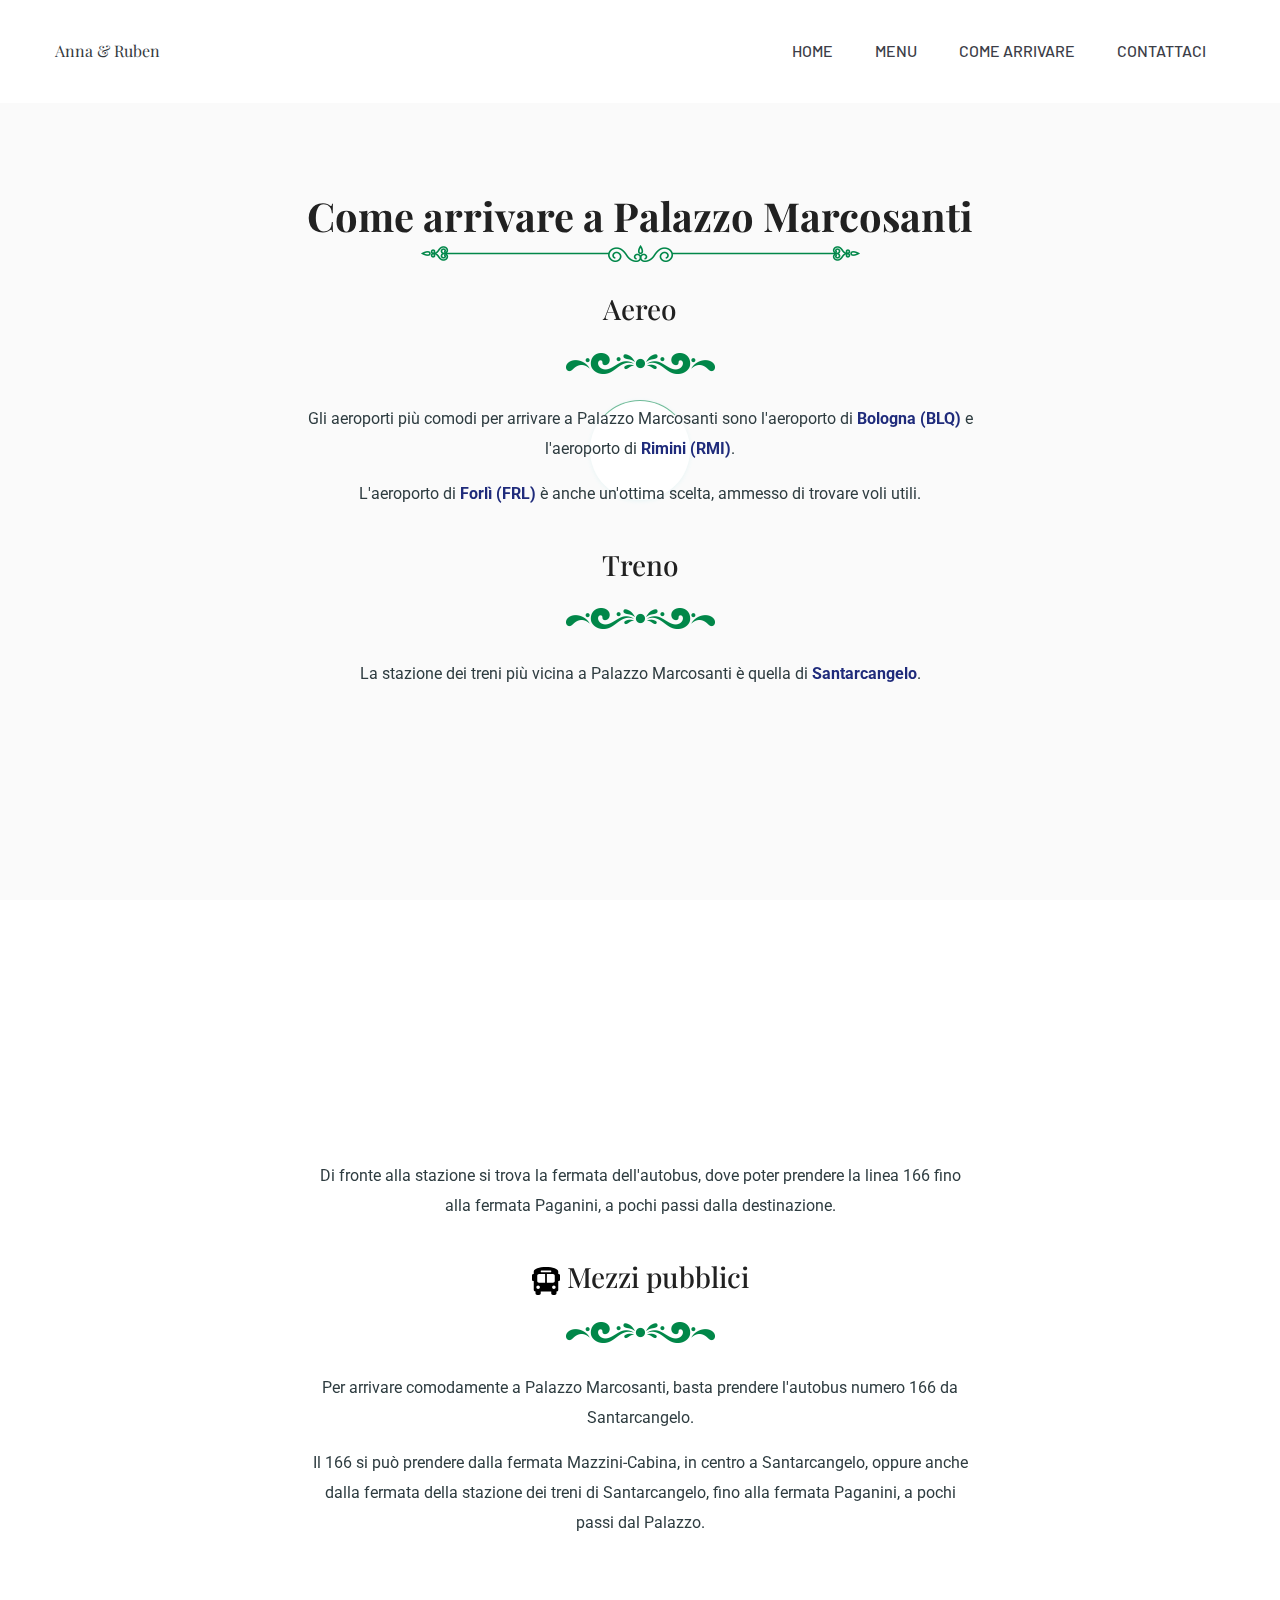
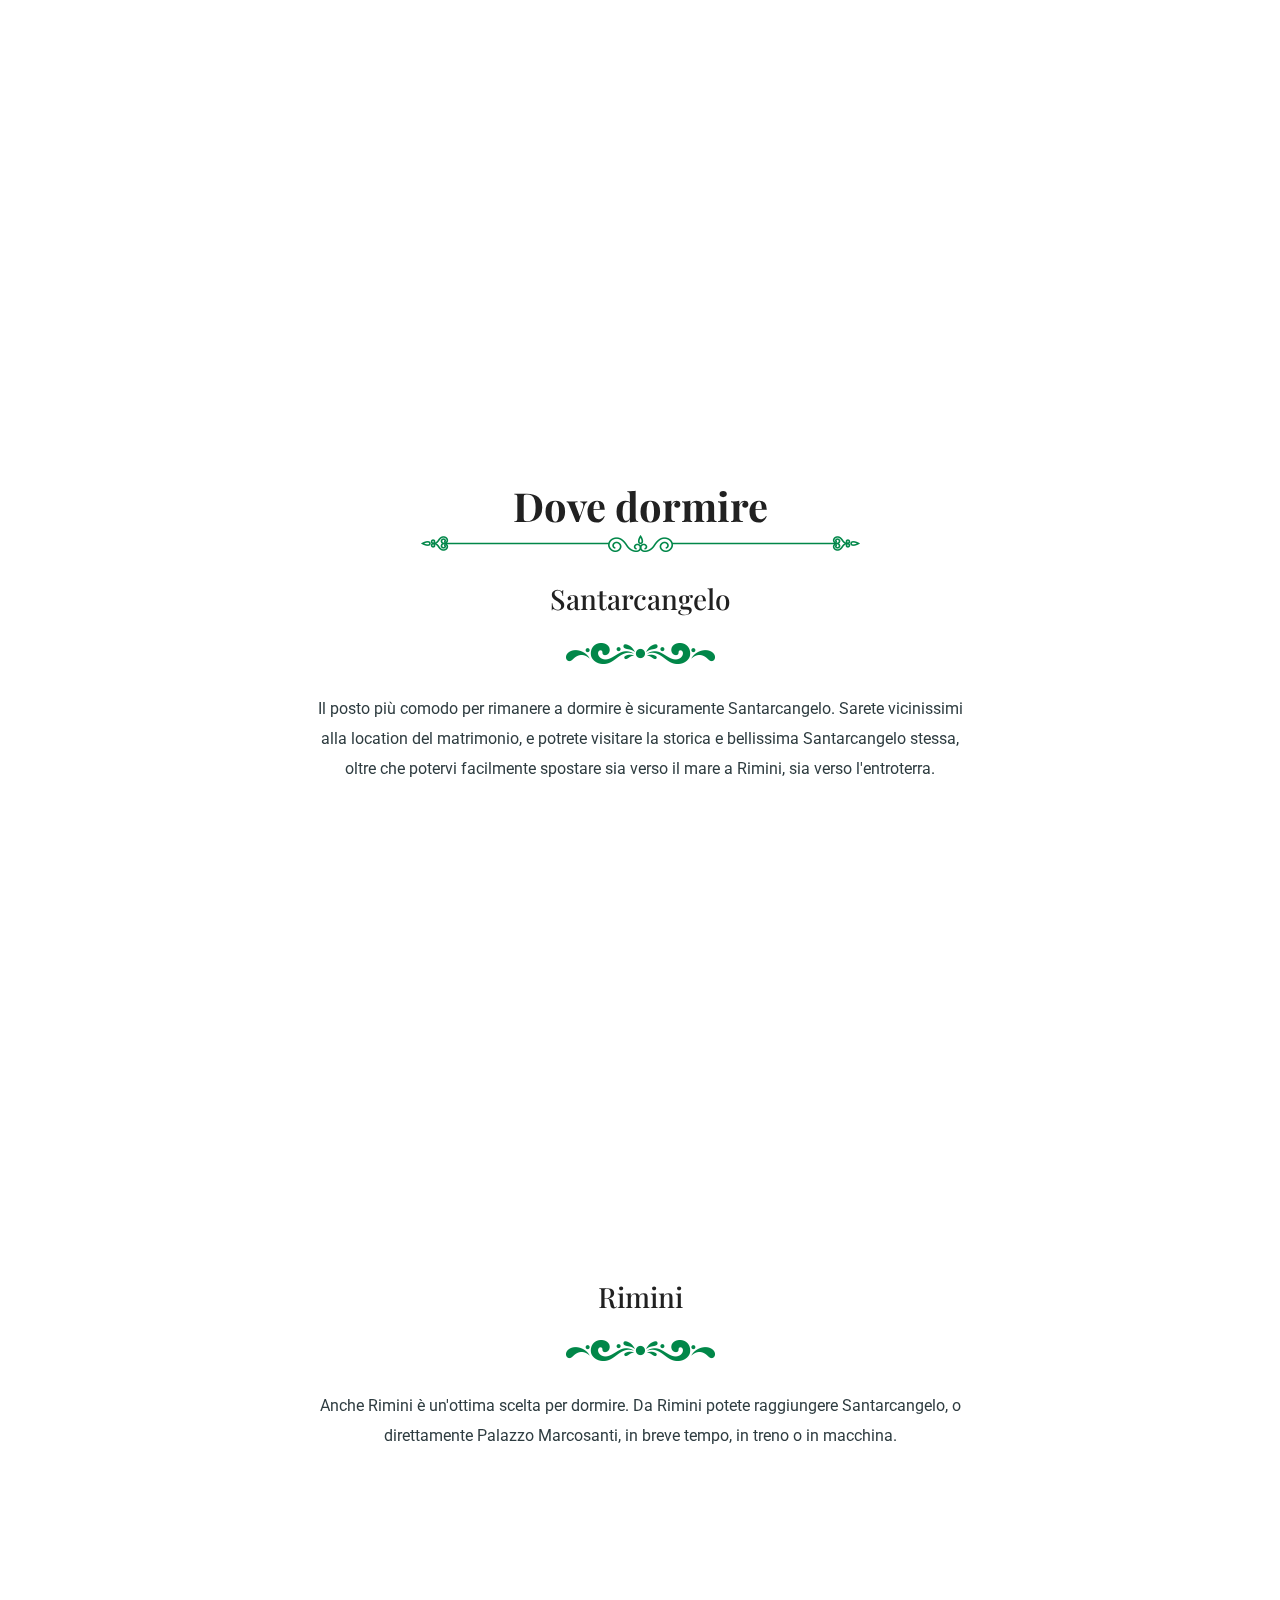
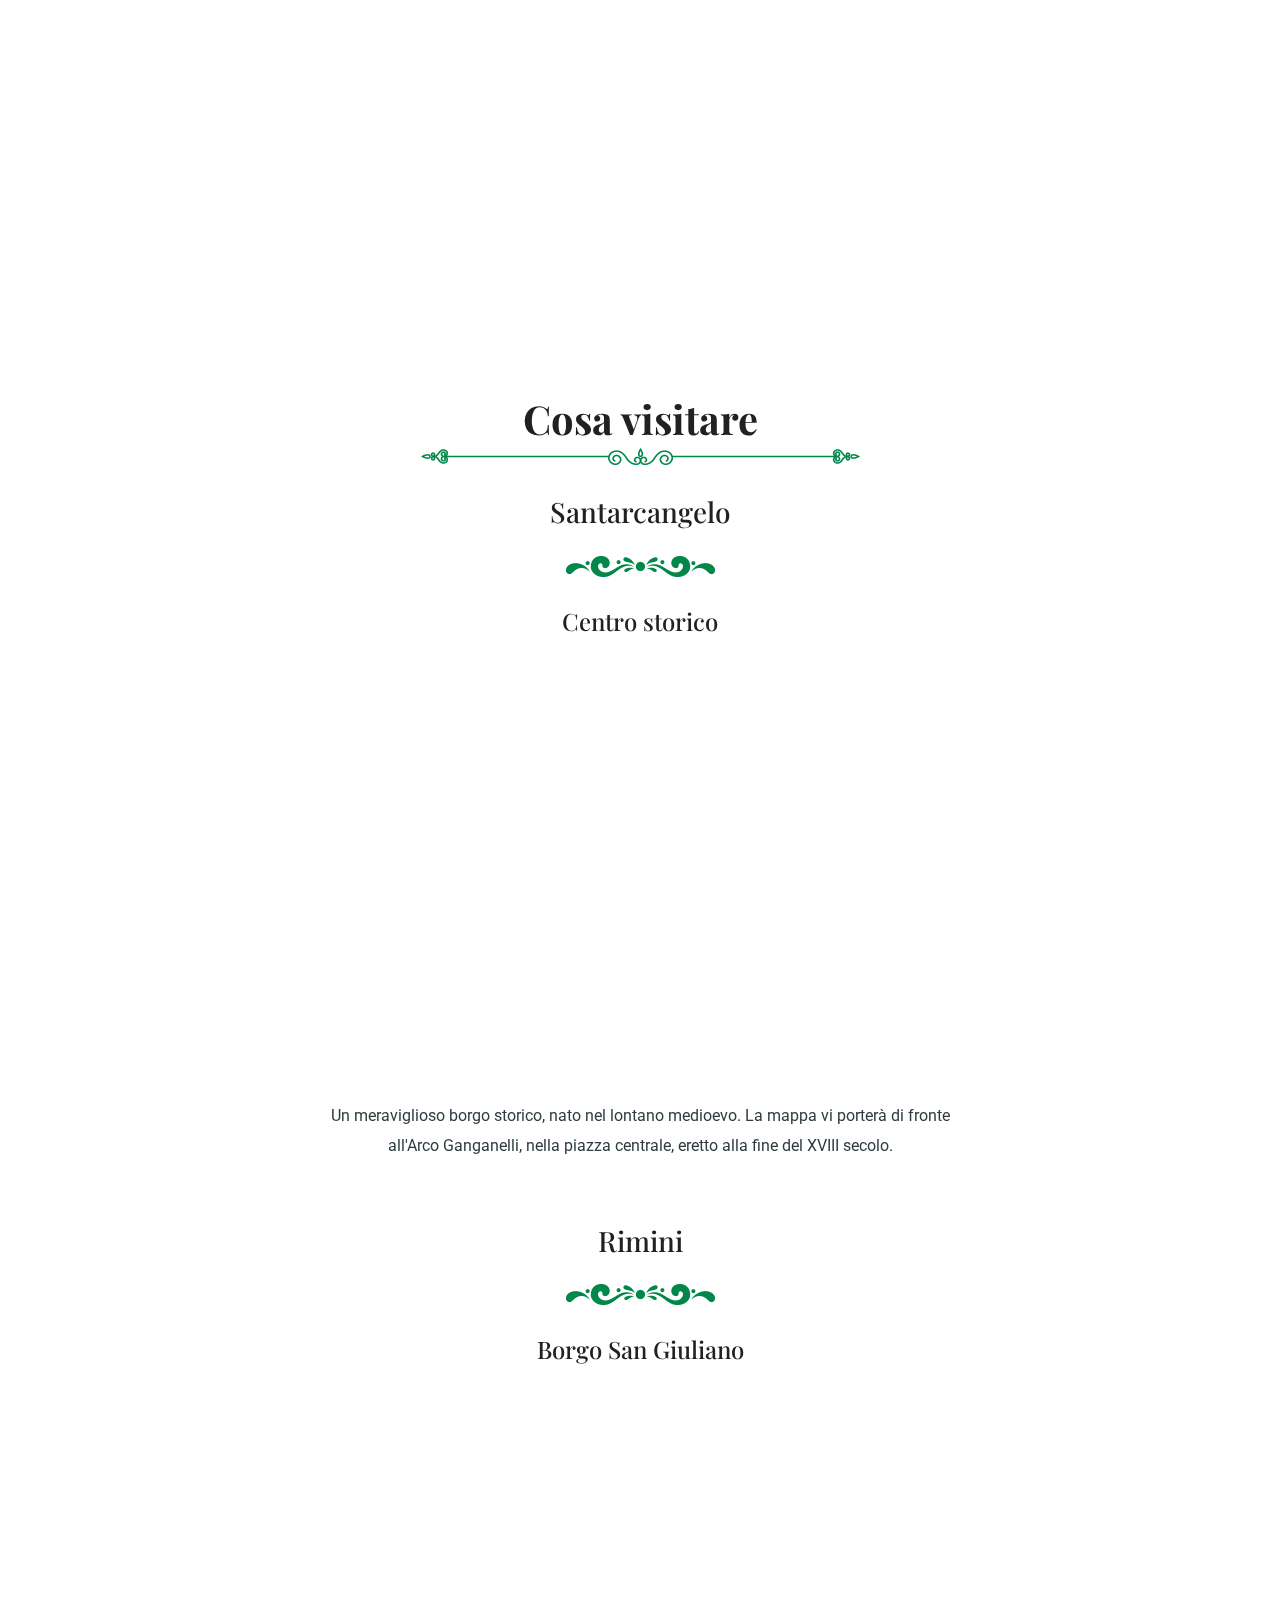
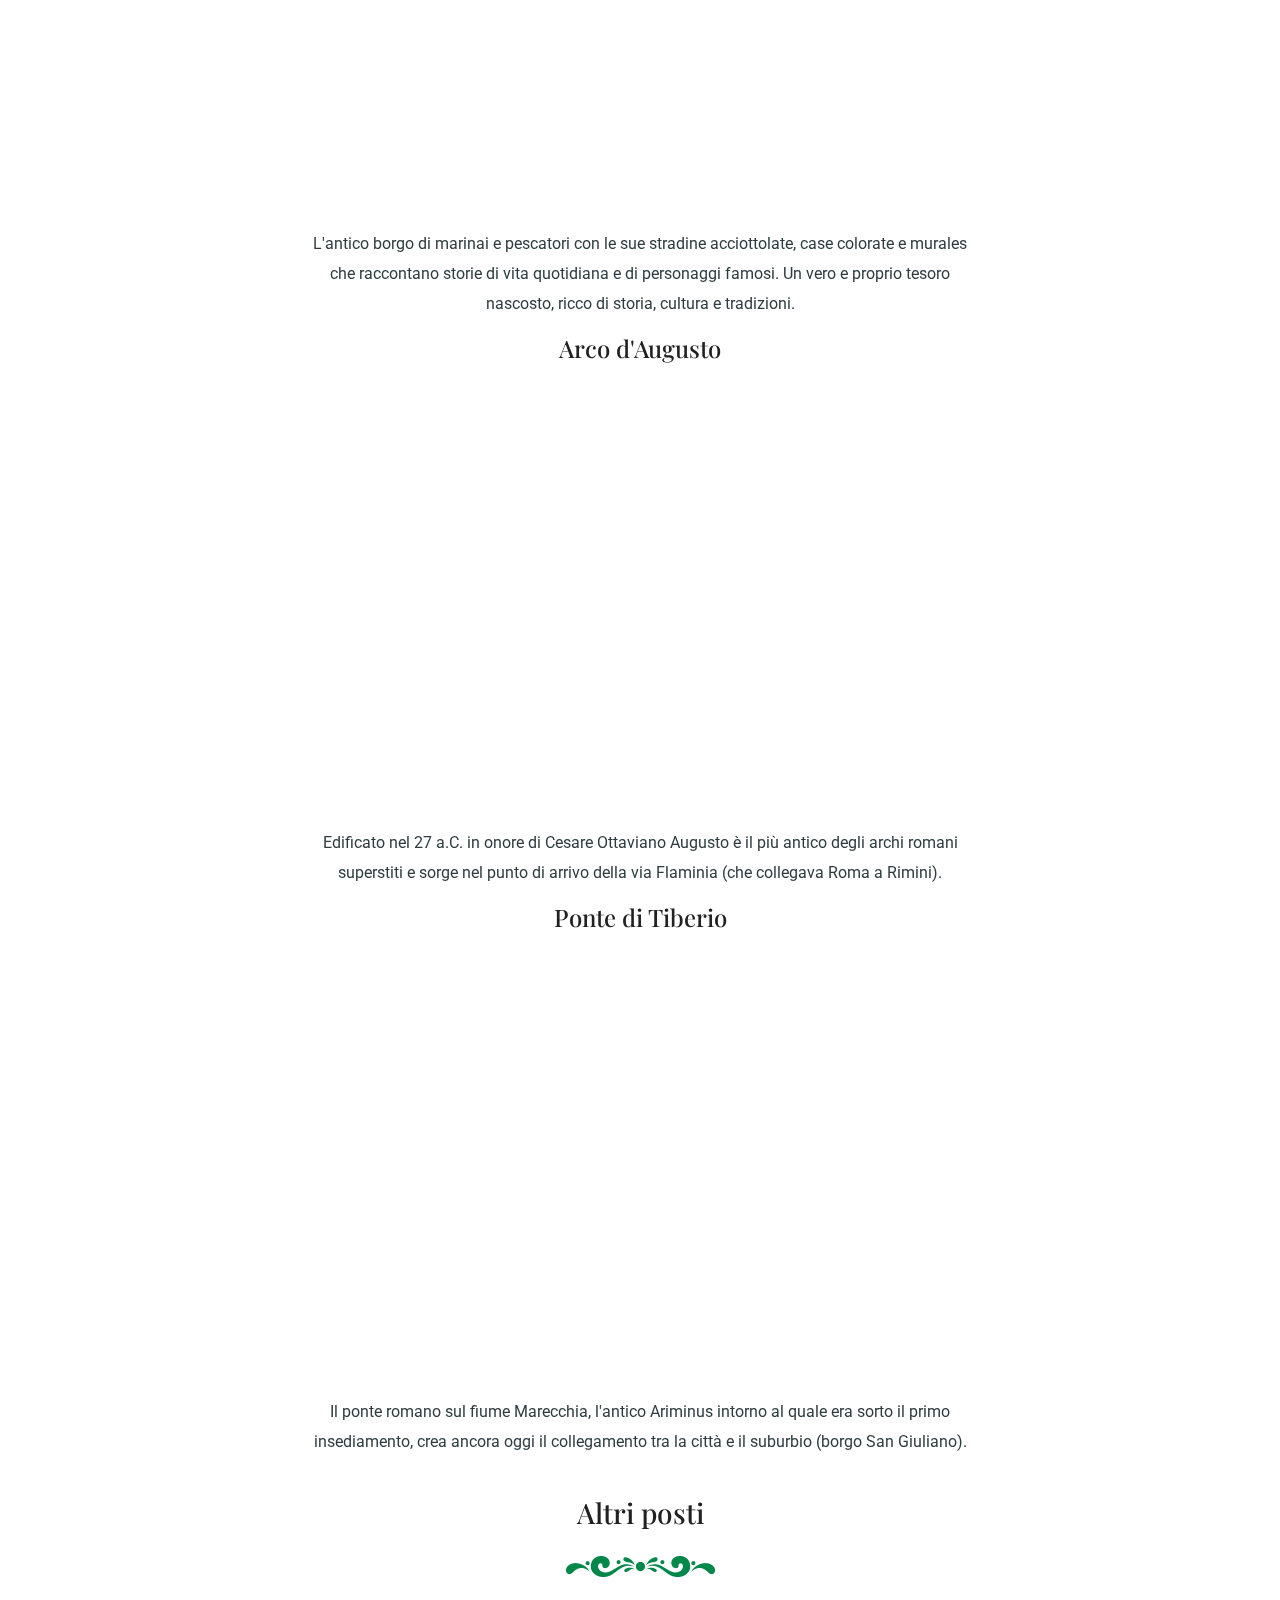
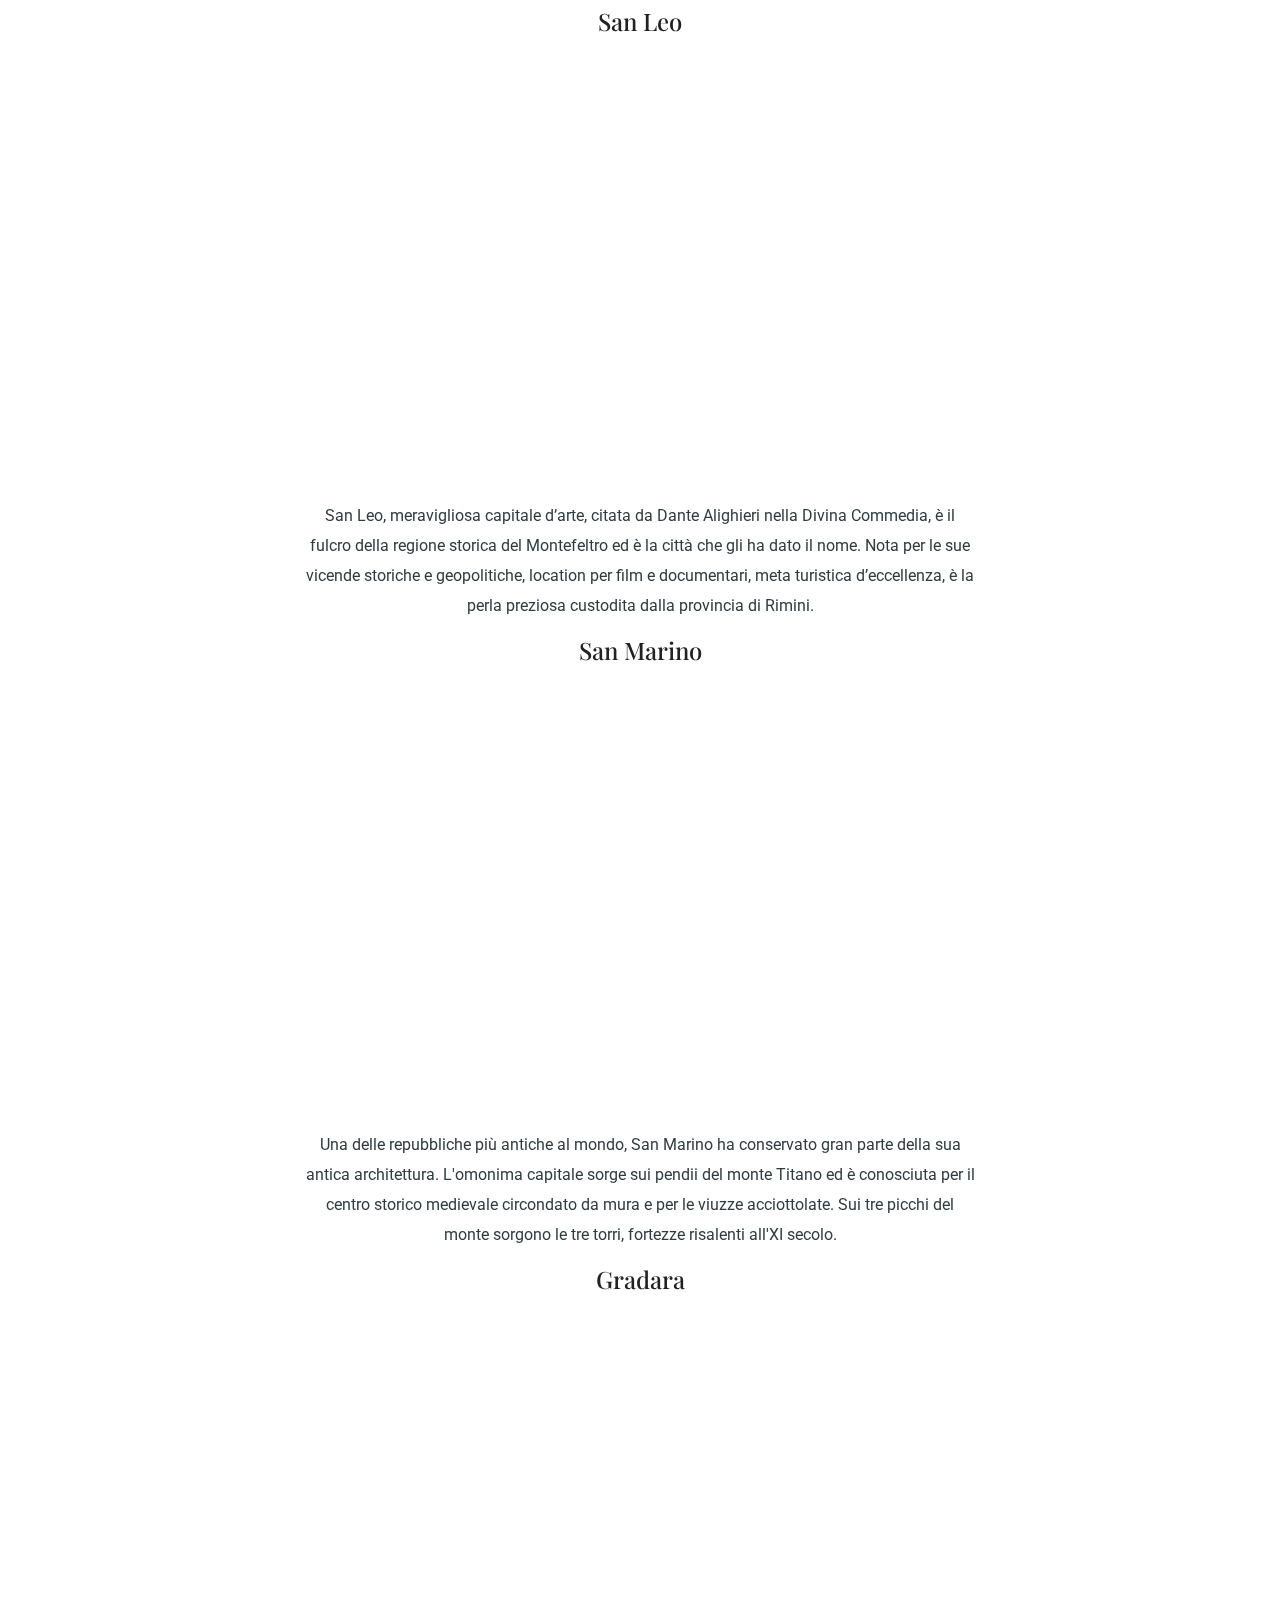
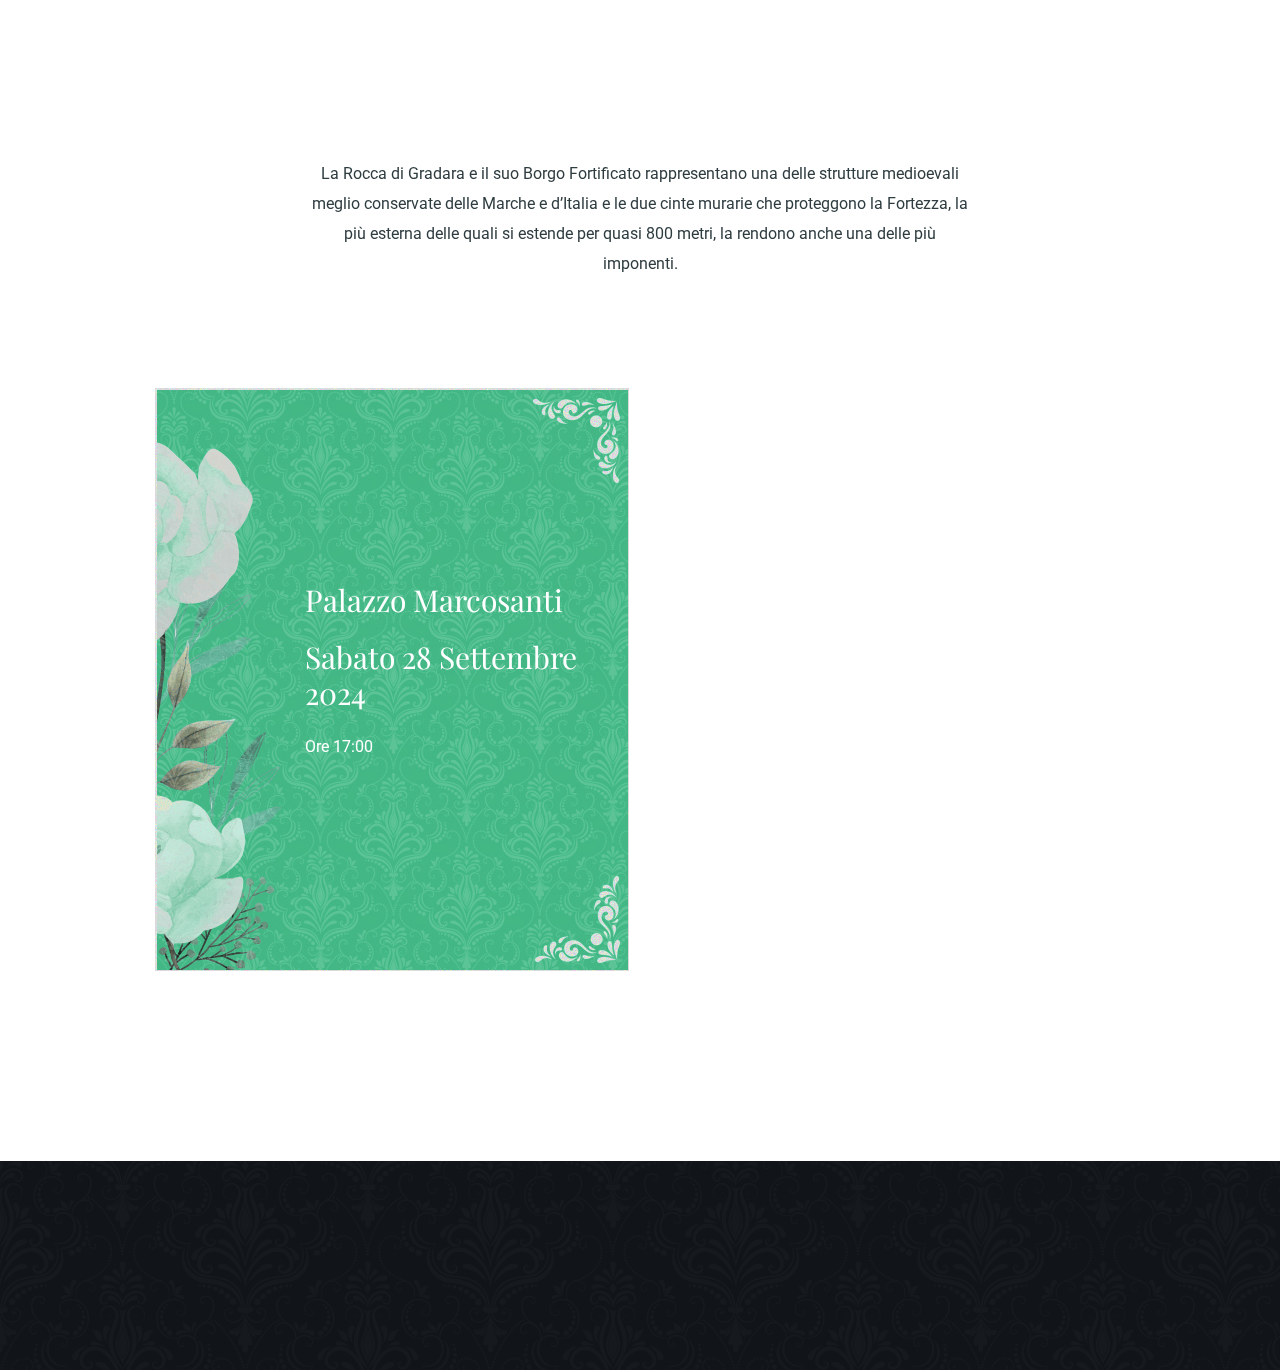
==== commit b59c1db3: "Update getting-there.html" ====
--- a/getting-there.html
+++ b/getting-there.html
@@ -84,7 +84,7 @@
             <div class="row d-flex justify-content-center">
                 <div class="col-xl-7 col-lg-8">
                     <div class="section-tittle text-center mb-70">
-                        <h2><i class="fas fa-map-marked-alt"></i>Come arrivare a Palazzo Marcosanti</h2>
+                        <h2><i class="fas fa-map-marked-alt"></i> Come arrivare a Palazzo Marcosanti</h2>
                         <img src="assets/img/gallery/tittle_img.png" alt="">
                         <!-- Start of plane section -->
                         <h3><i class="fas fa-plane"></i> Aereo</h3>
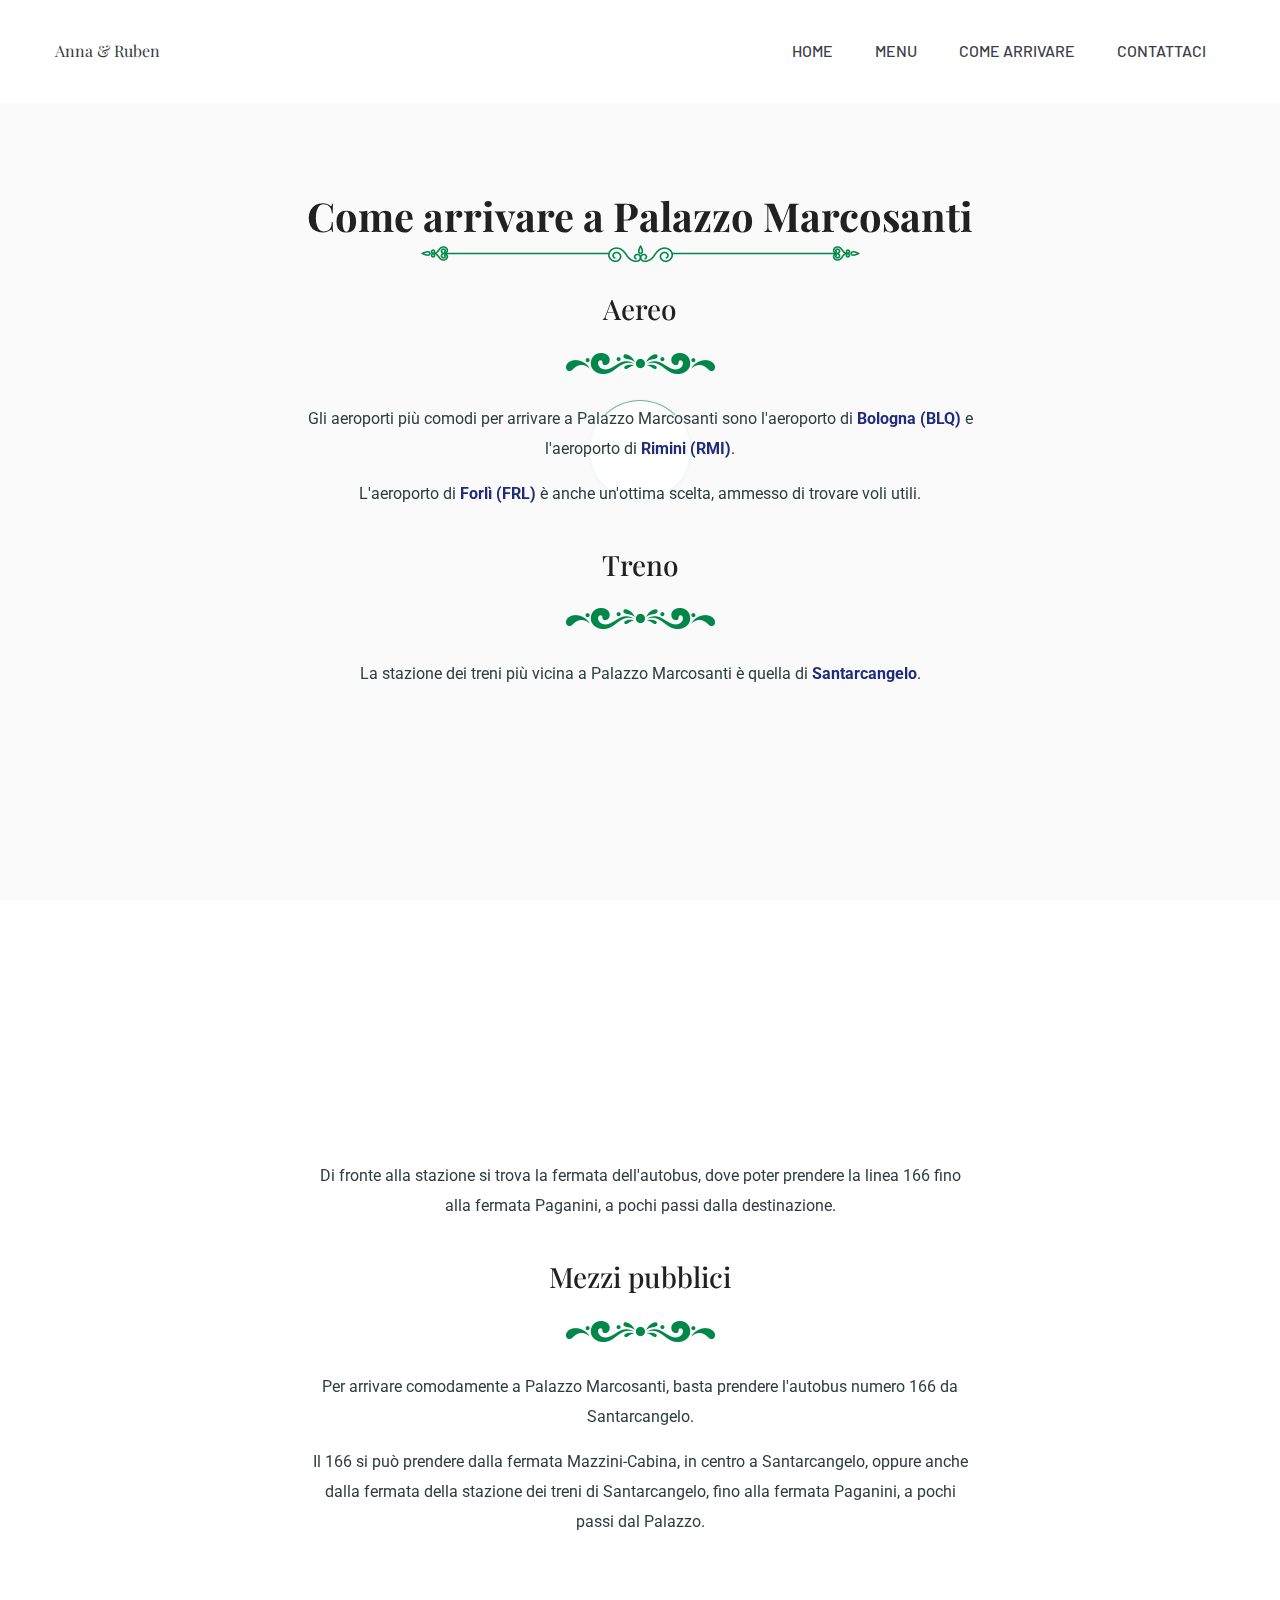
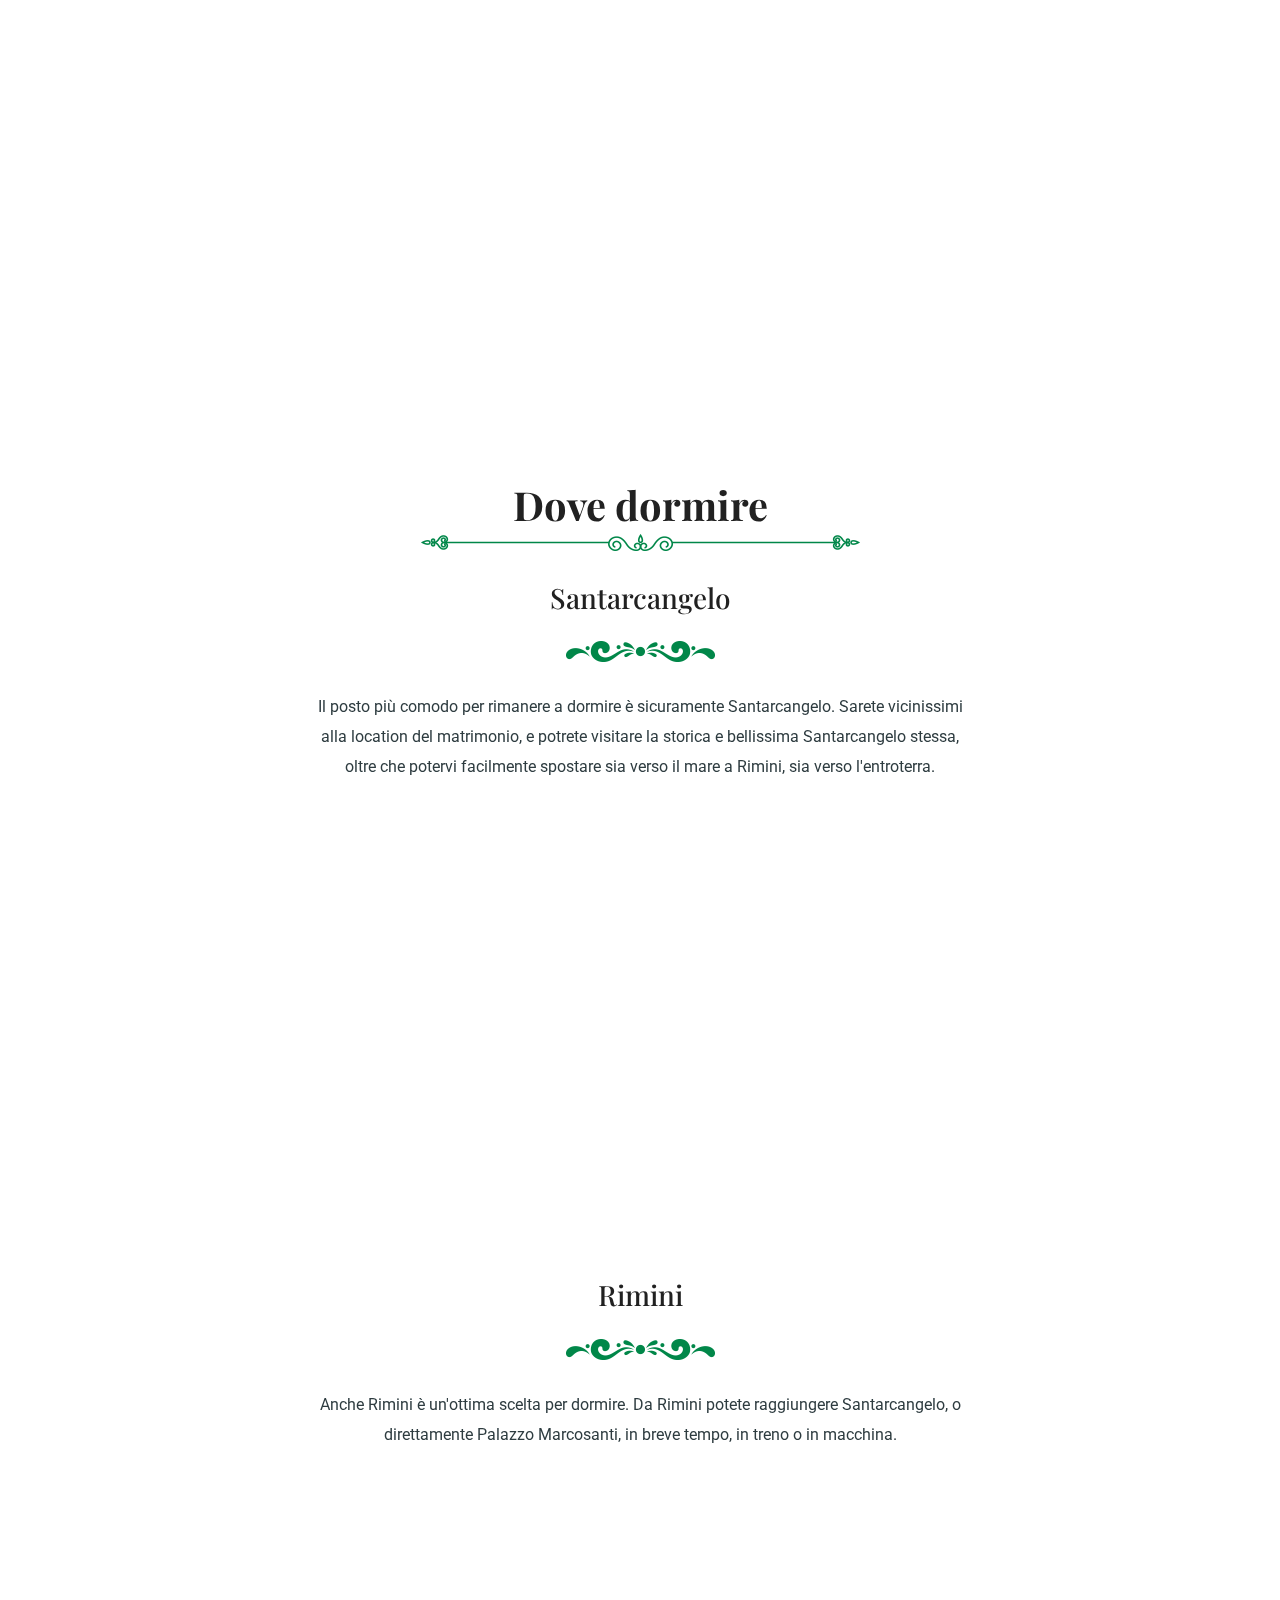
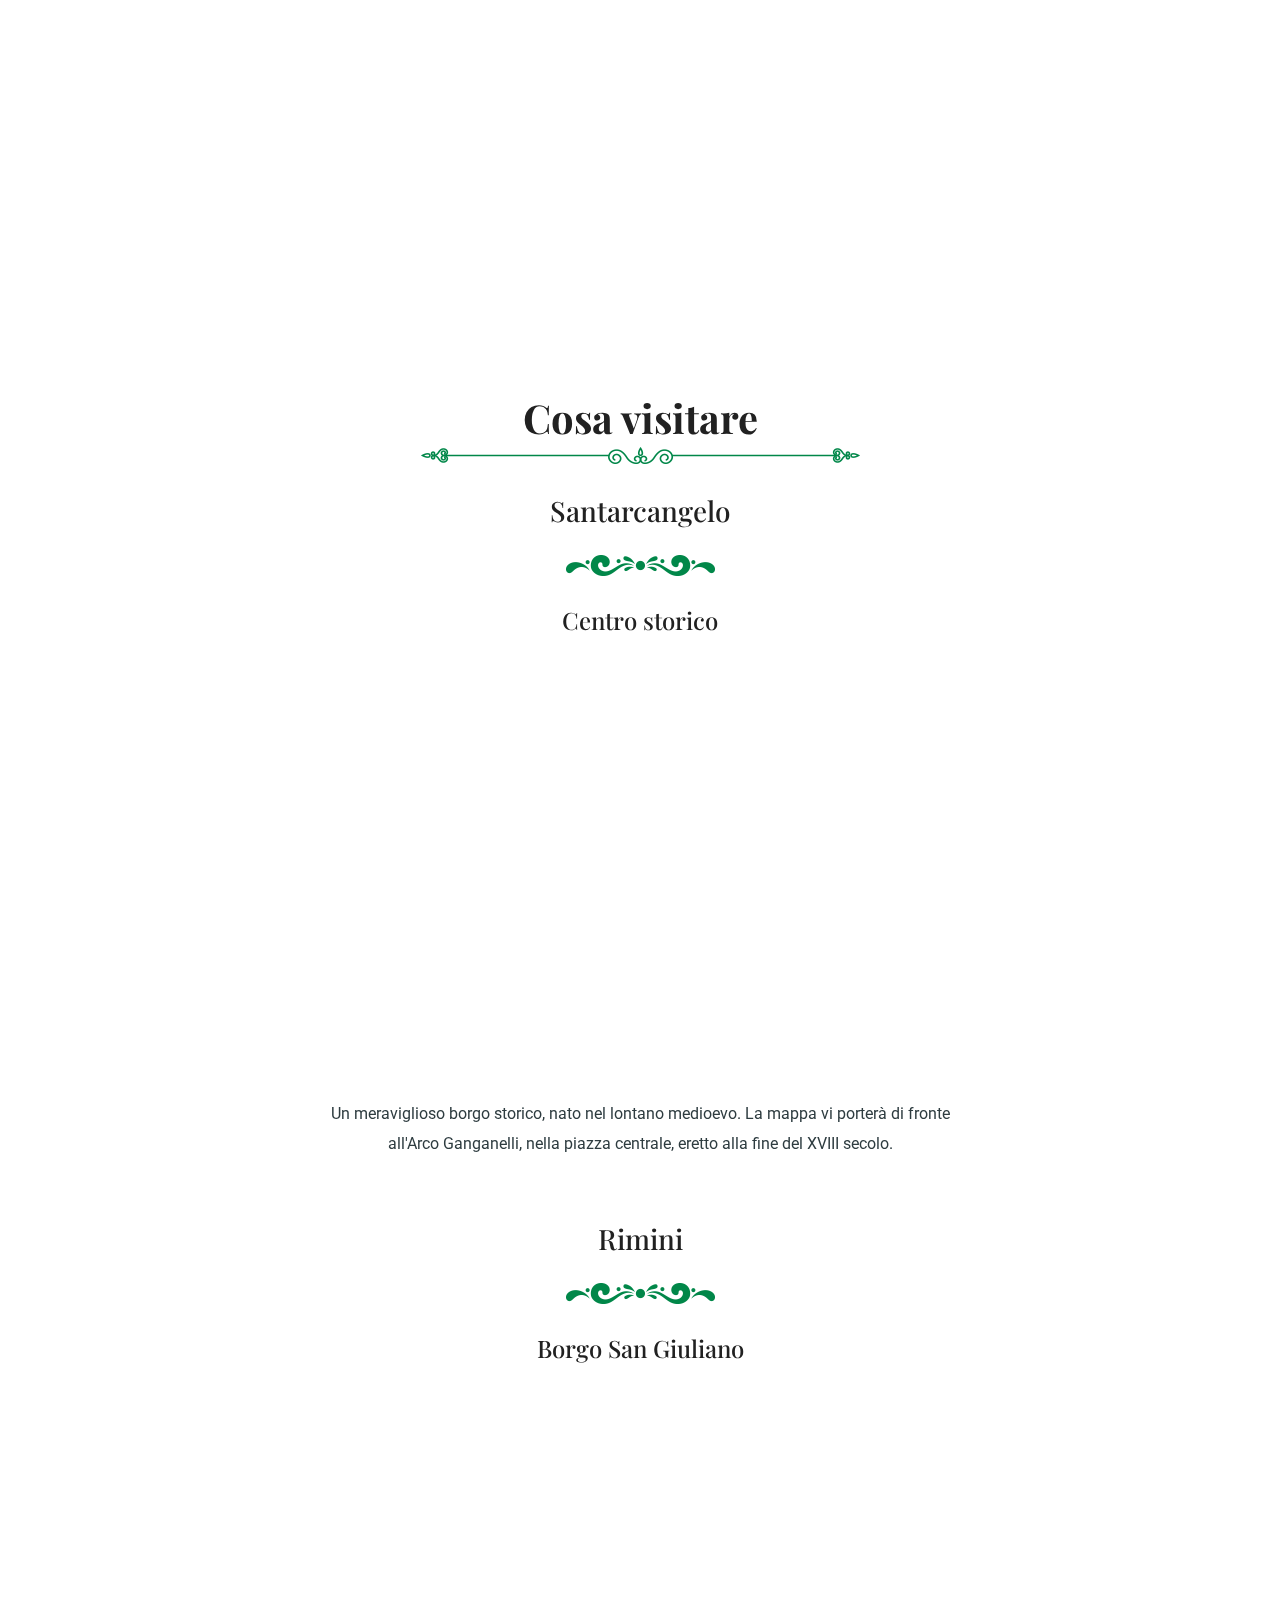
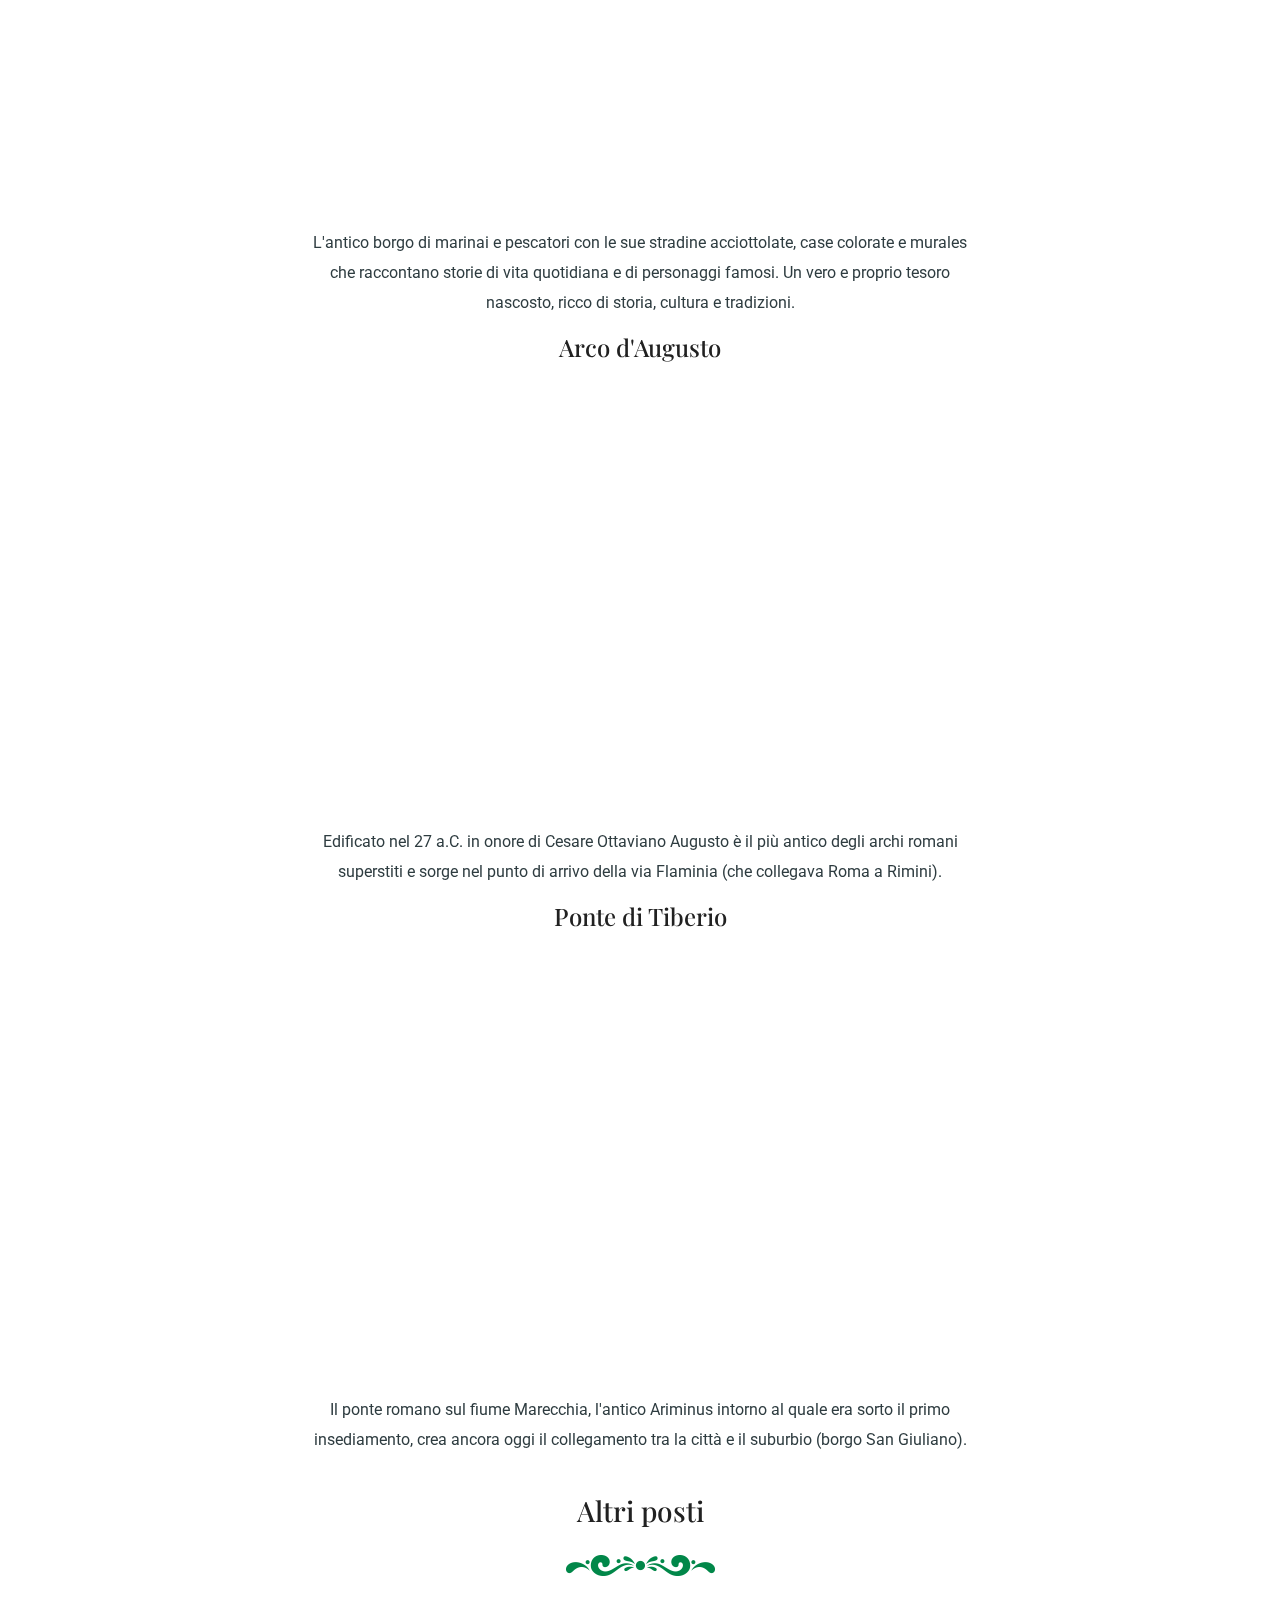
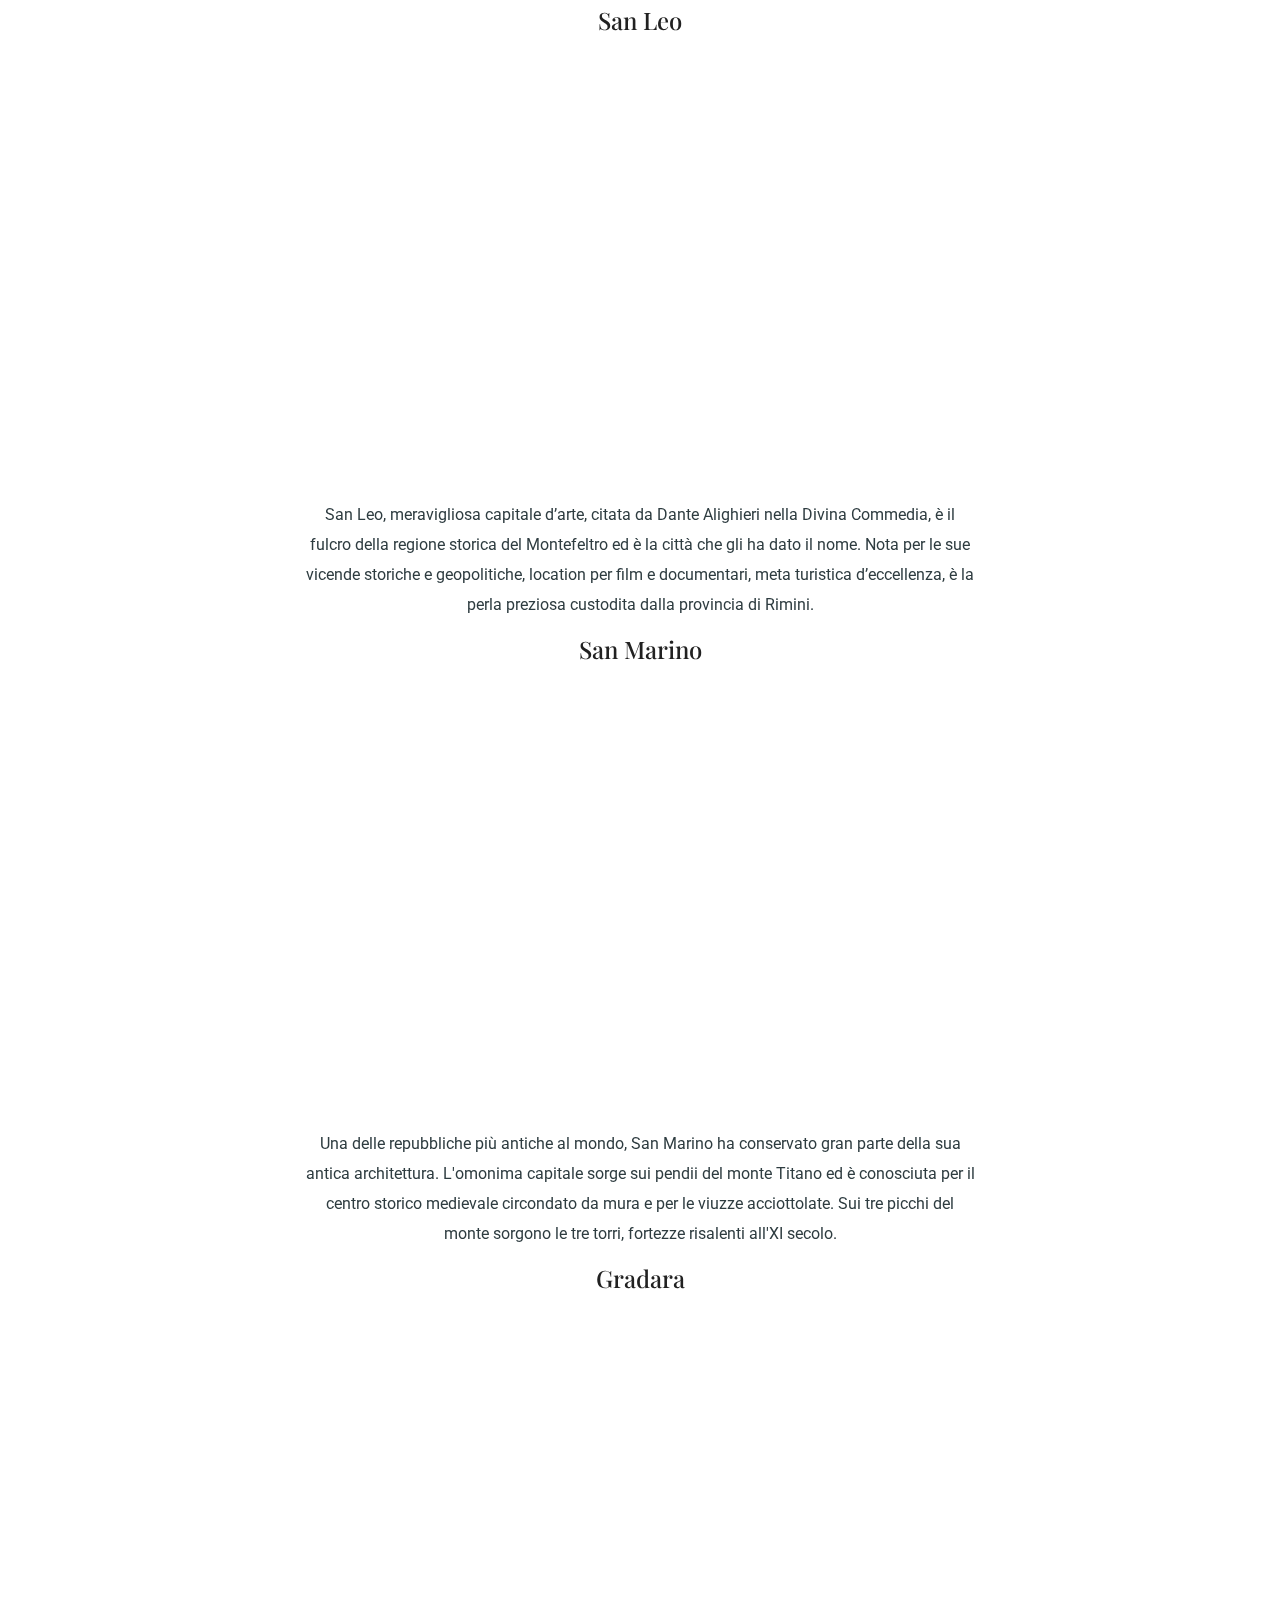
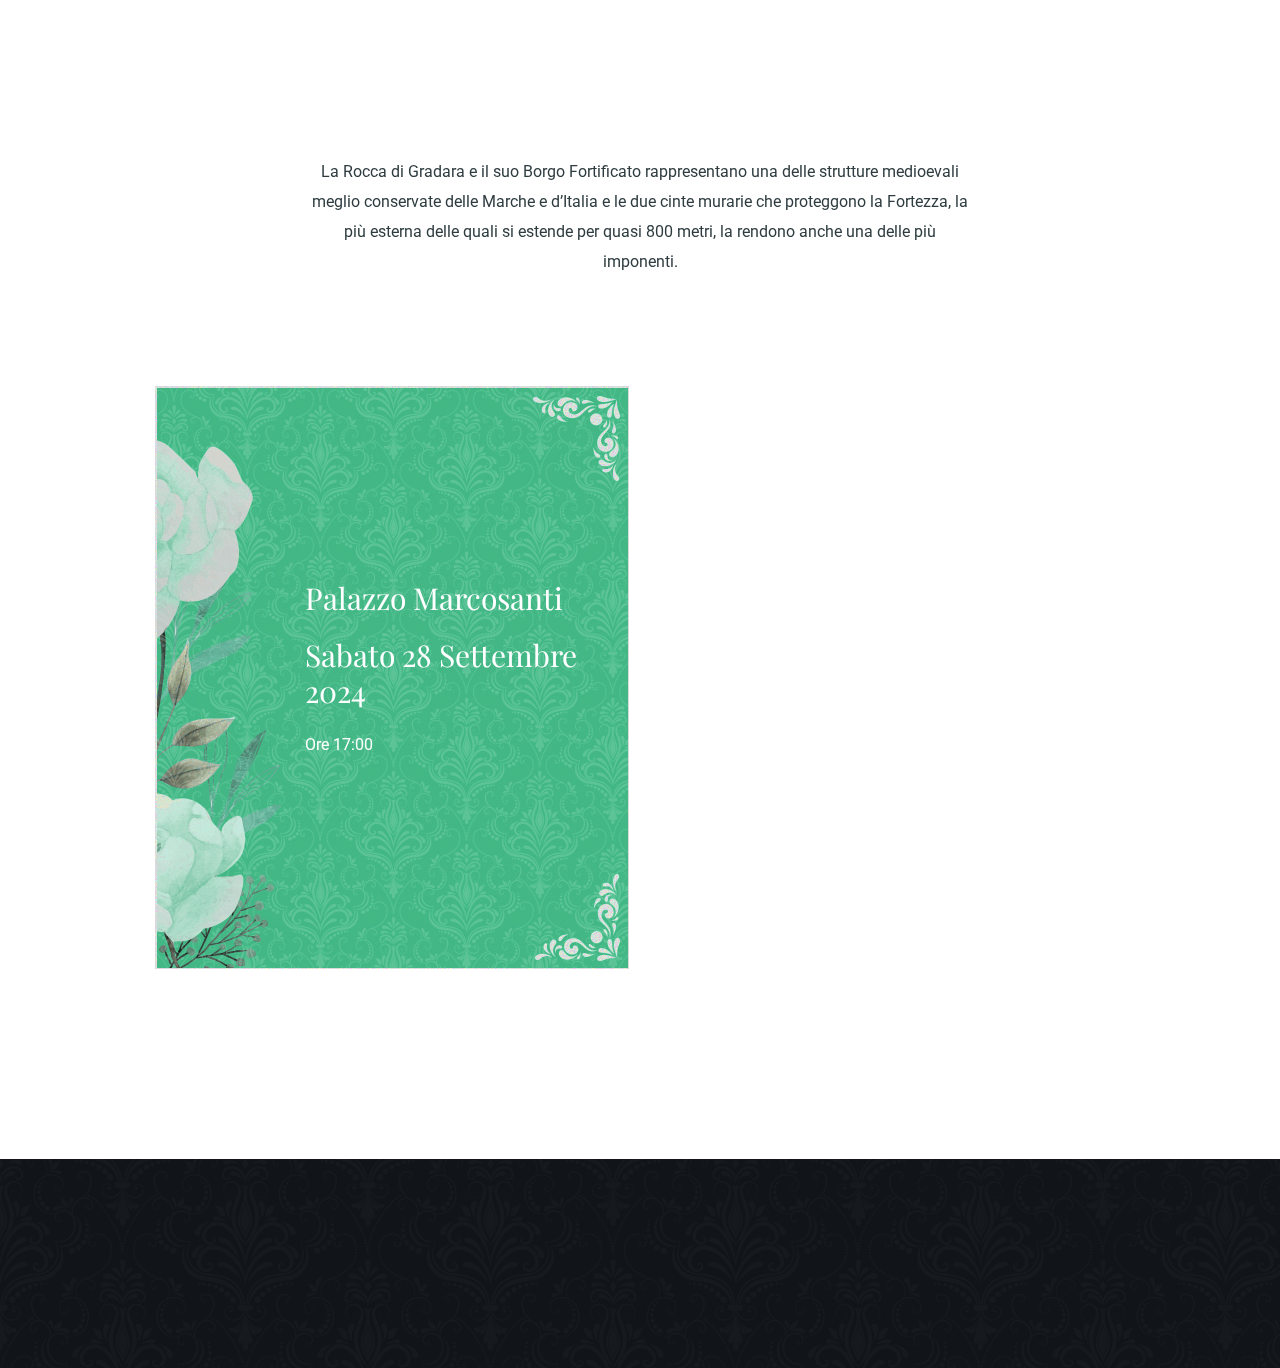
==== commit 44d7cde5: "Update getting-there.html" ====
--- a/getting-there.html
+++ b/getting-there.html
@@ -104,7 +104,7 @@
                         <br>
                         <!-- End of train section -->
                         <!-- Start of public transport section -->
-                        <h3><svg xmlns="http://www.w3.org/2000/svg" viewBox="0 0 512 512" style="height: 1em;"><!--!Font Awesome Free 6.5.2 by @fontawesome - https://fontawesome.com License - https://fontawesome.com/license/free Copyright 2024 Fonticons, Inc.--><path d="M488 128h-8V80c0-44.8-99.2-80-224-80S32 35.2 32 80v48h-8c-13.3 0-24 10.7-24 24v80c0 13.3 10.8 24 24 24h8v160c0 17.7 14.3 32 32 32v32c0 17.7 14.3 32 32 32h32c17.7 0 32-14.3 32-32v-32h192v32c0 17.7 14.3 32 32 32h32c17.7 0 32-14.3 32-32v-32h6.4c16 0 25.6-12.8 25.6-25.6V256h8c13.3 0 24-10.8 24-24v-80c0-13.3-10.8-24-24-24zM160 72c0-4.4 3.6-8 8-8h176c4.4 0 8 3.6 8 8v16c0 4.4-3.6 8-8 8H168c-4.4 0-8-3.6-8-8V72zm-48 328c-17.7 0-32-14.3-32-32s14.3-32 32-32 32 14.3 32 32-14.3 32-32 32zm128-112H128c-17.7 0-32-14.3-32-32v-96c0-17.7 14.3-32 32-32h112v160zm32 0V128h112c17.7 0 32 14.3 32 32v96c0 17.7-14.3 32-32 32H272zm128 112c-17.7 0-32-14.3-32-32s14.3-32 32-32 32 14.3 32 32-14.3 32-32 32z"/></svg> Mezzi pubblici</h3>
+                        <h3><i class="fa-solid fa-bus"></i> Mezzi pubblici</h3>
                         <br>
                         <img src="assets/img/gallery/tittle_img2.png" alt="">
                         <p>Per arrivare comodamente a Palazzo Marcosanti, basta prendere l'autobus numero 166 da Santarcangelo.</p>
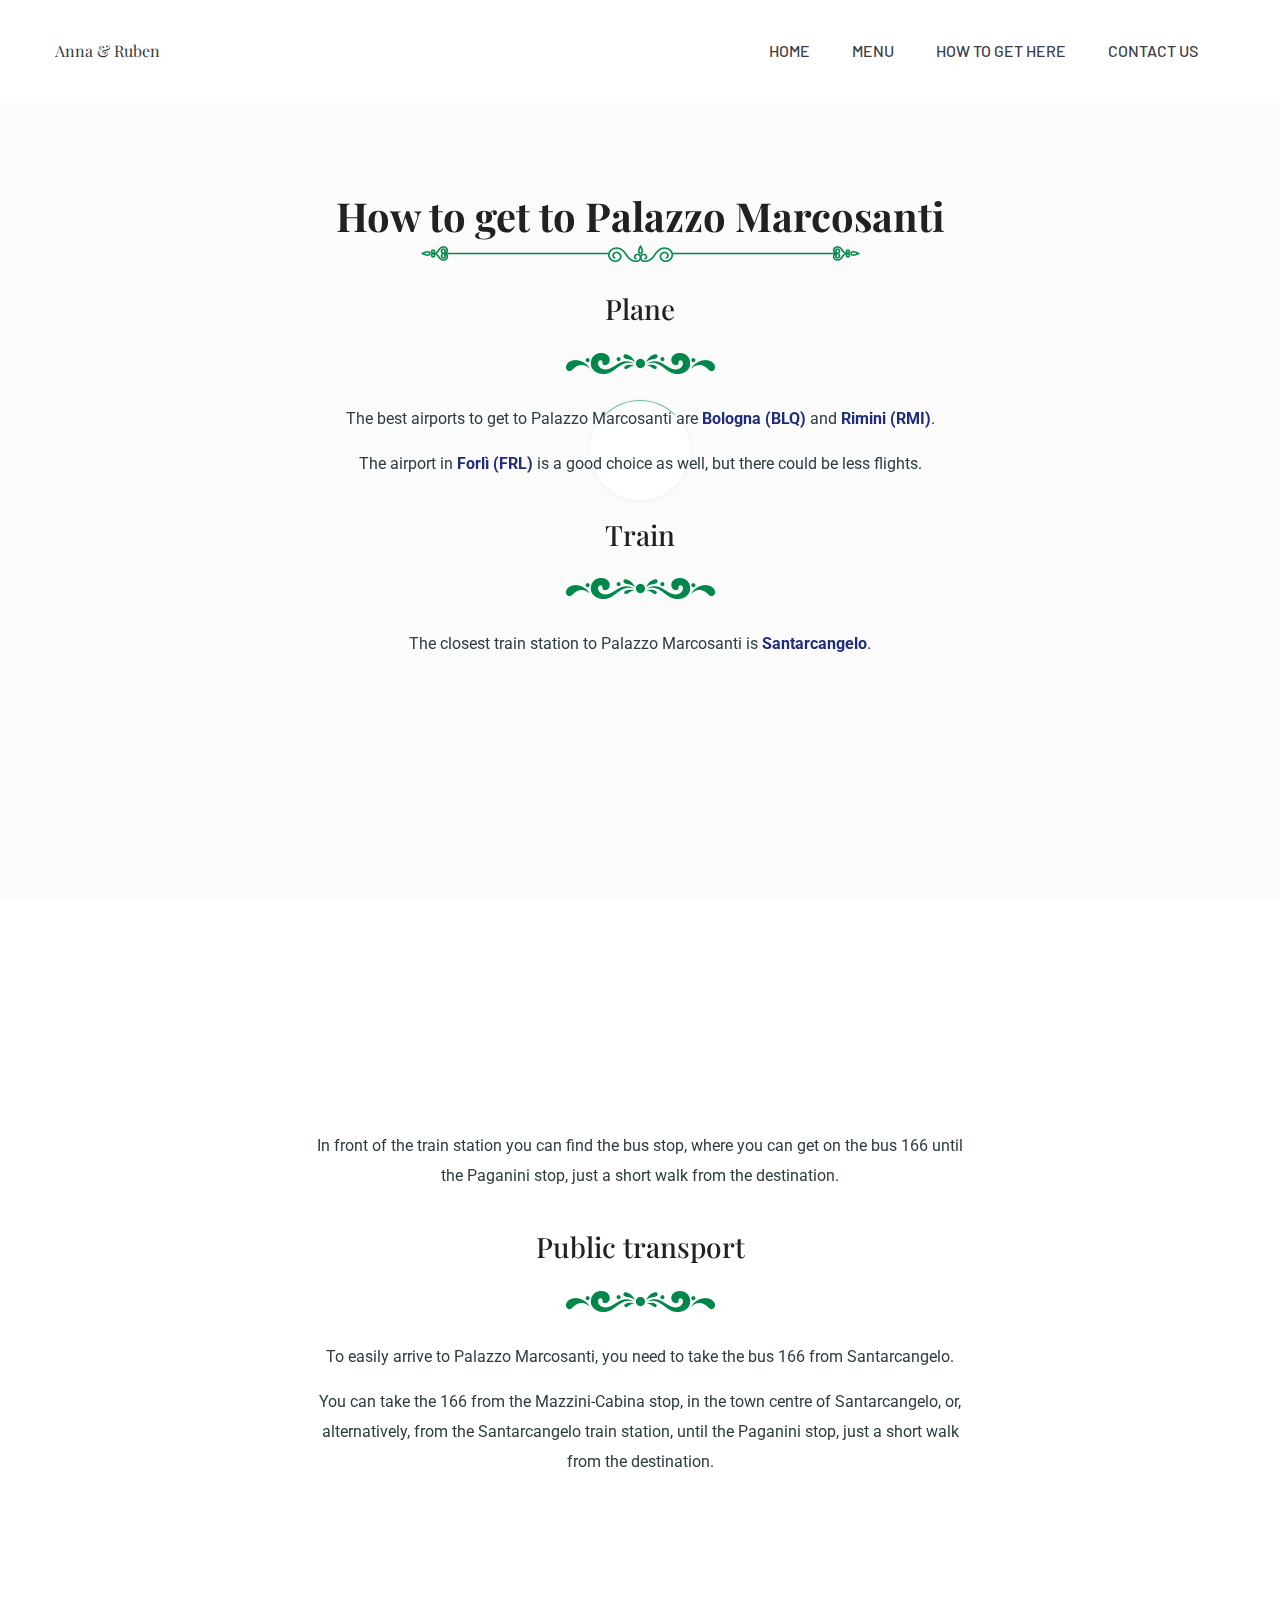
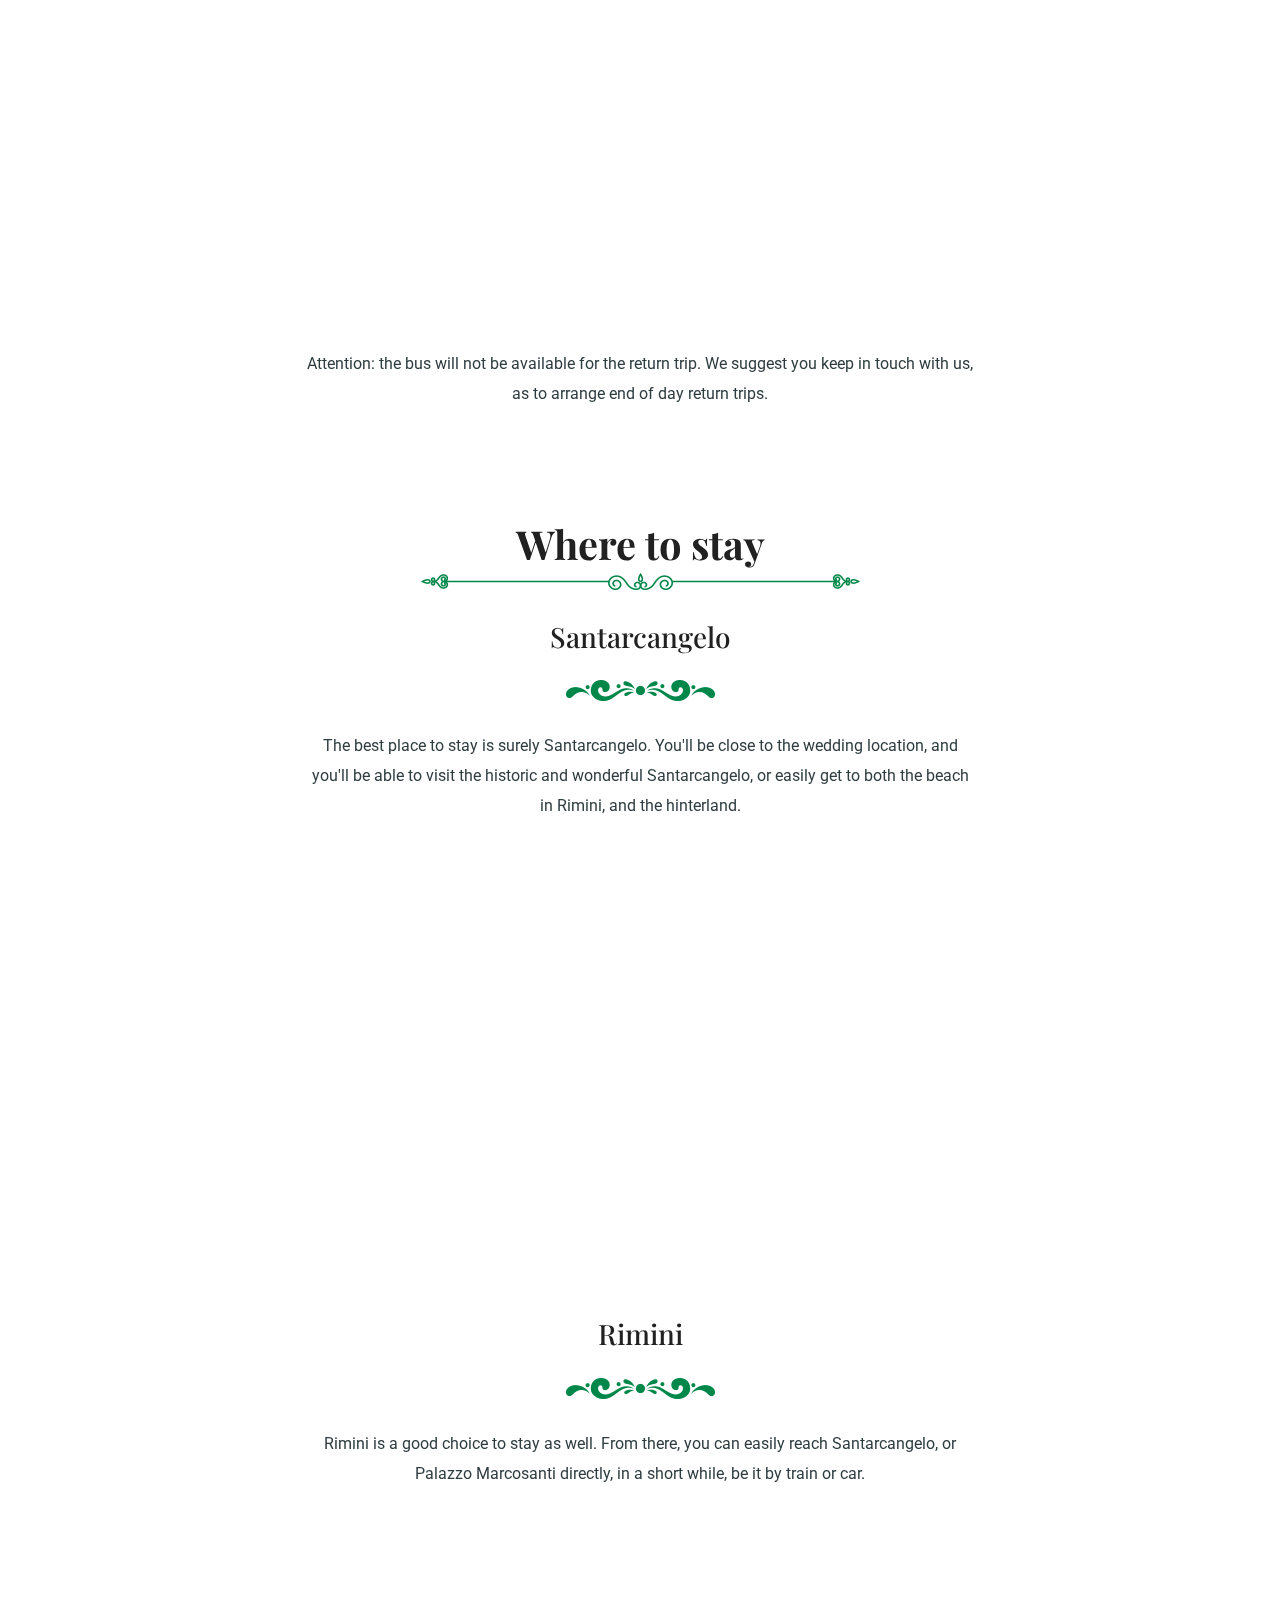
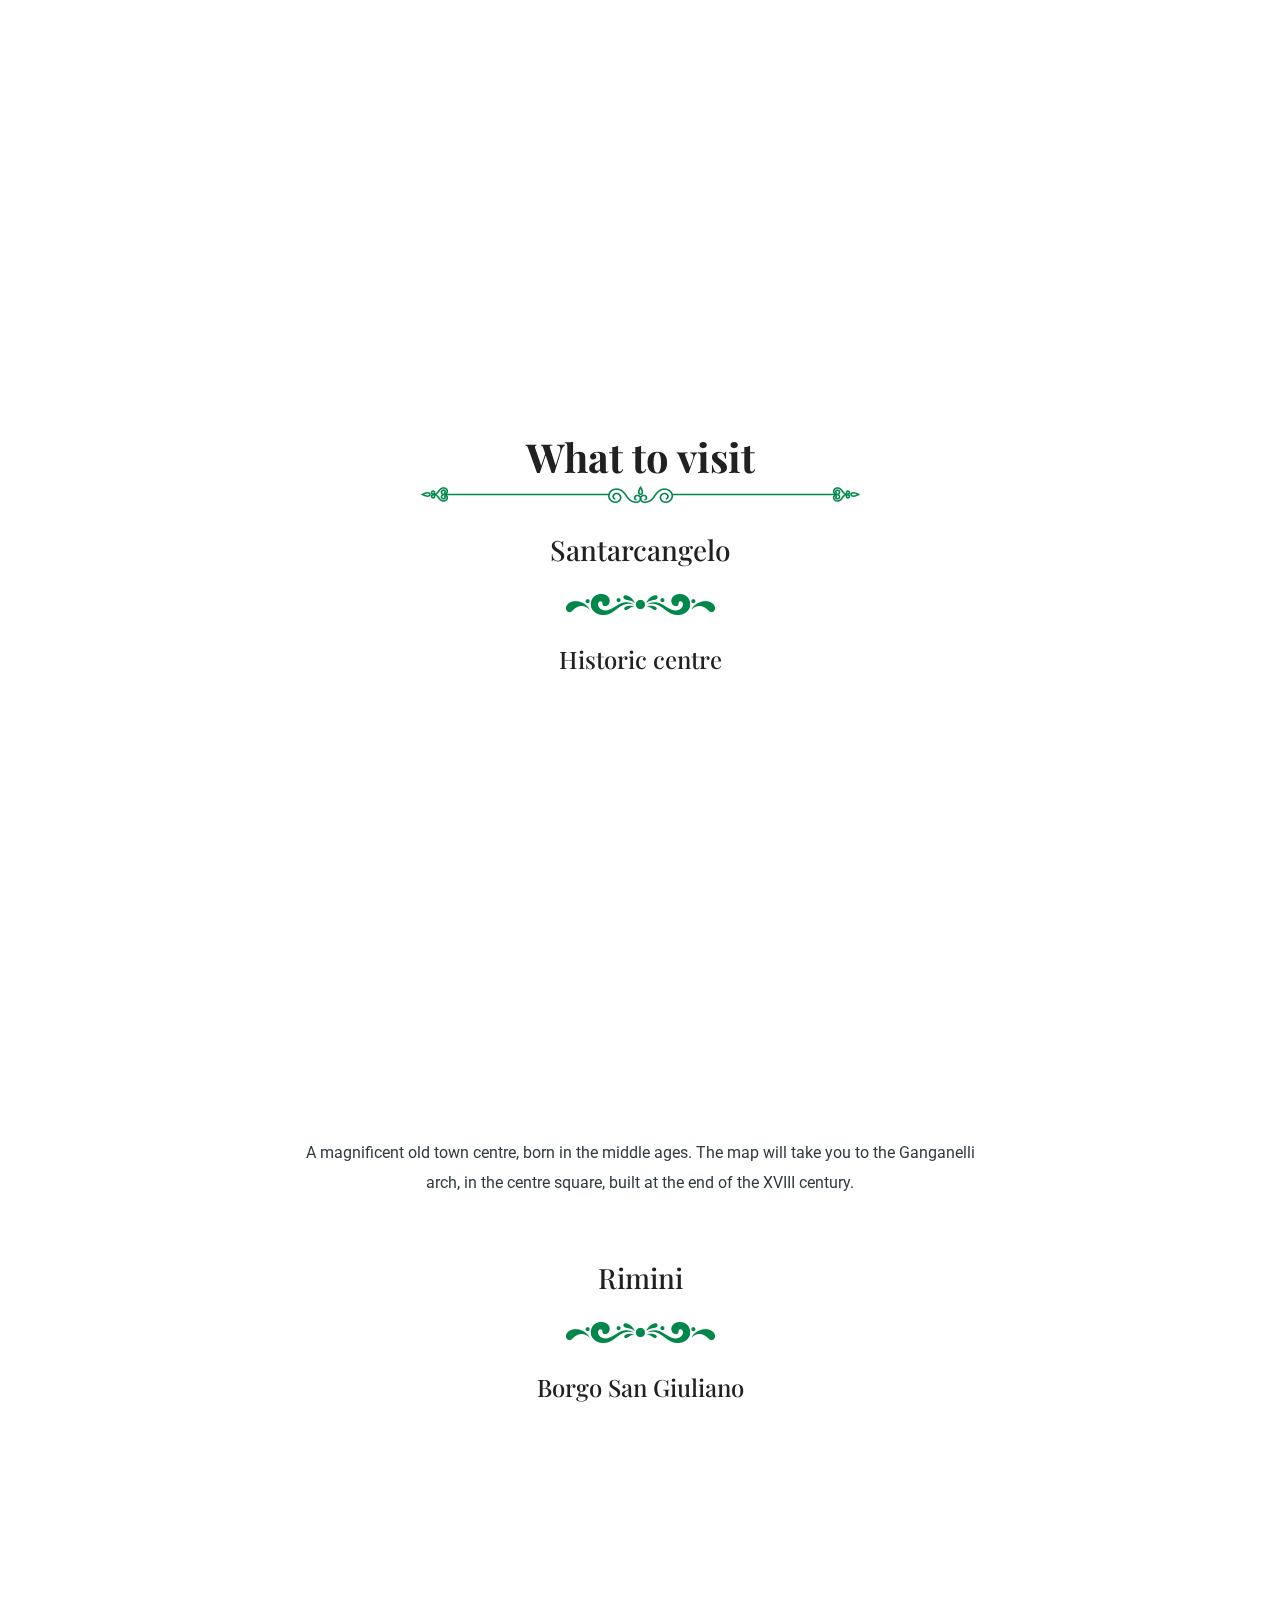
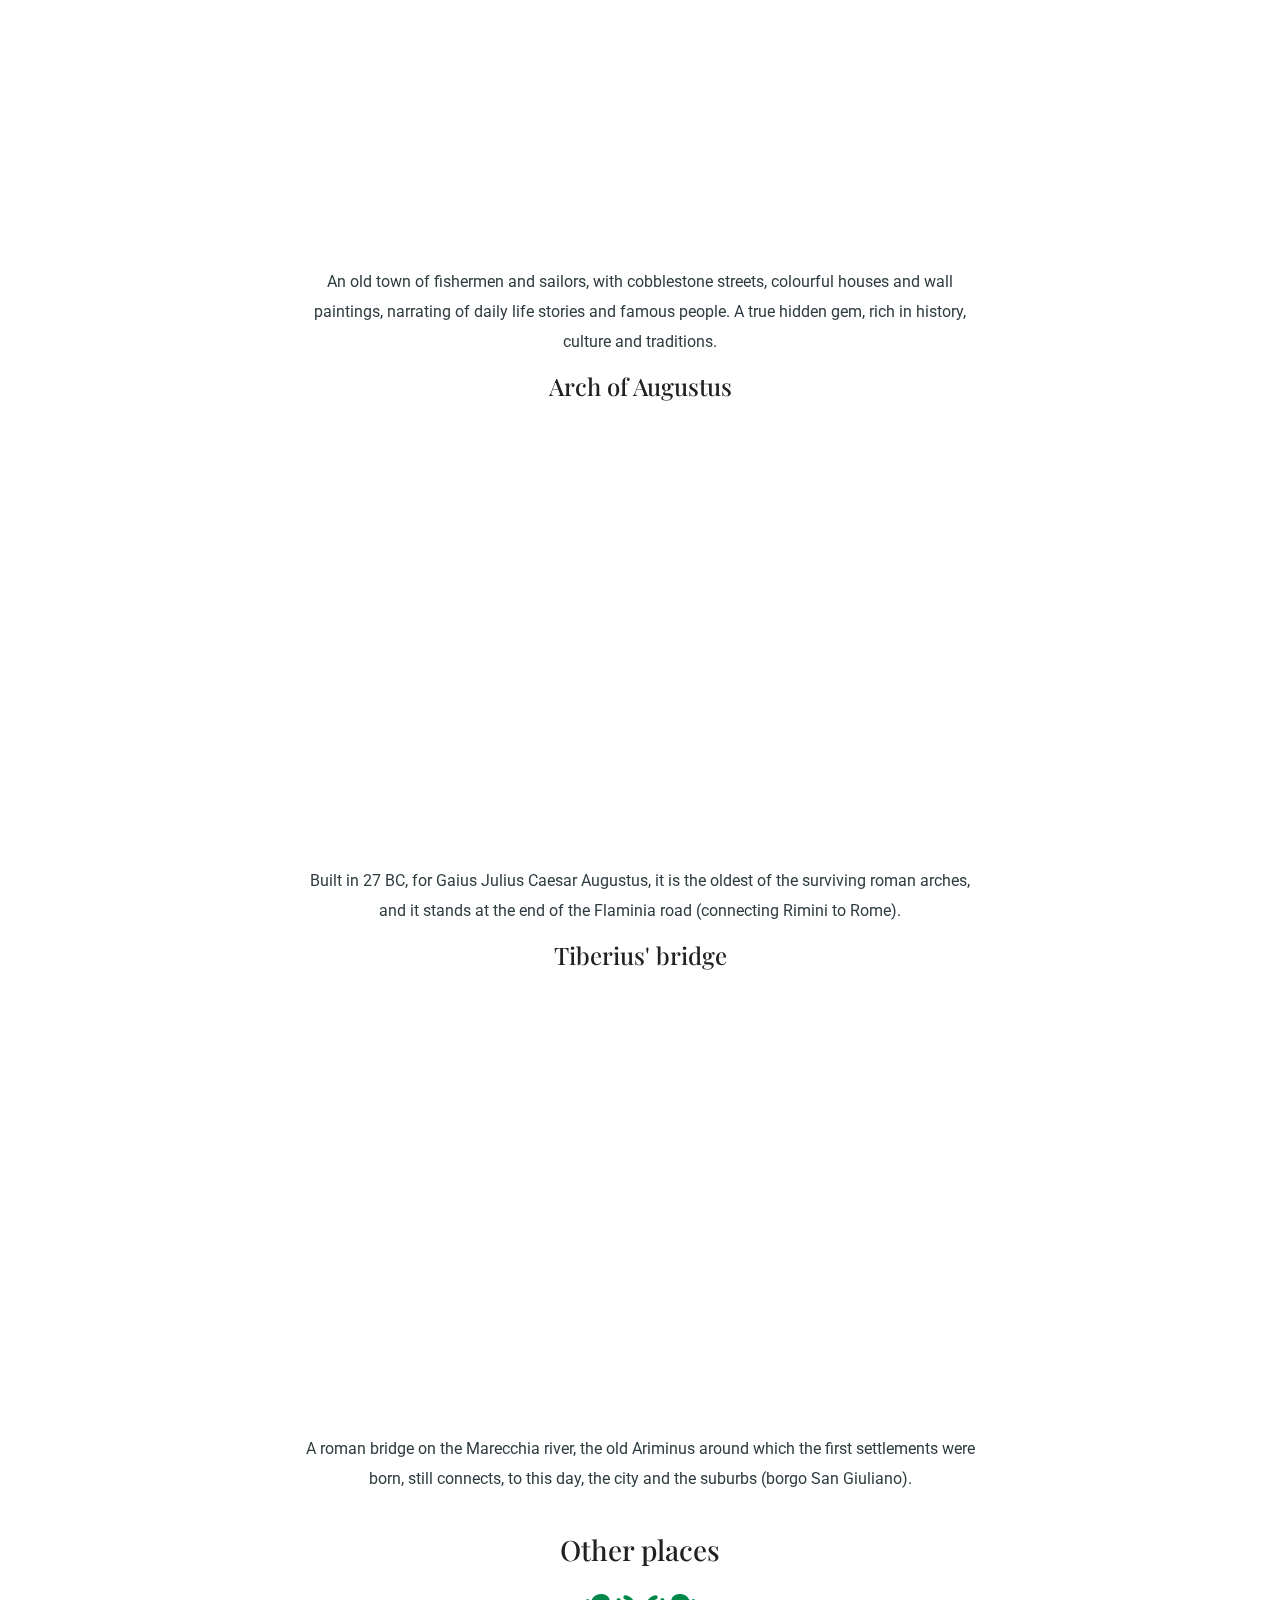
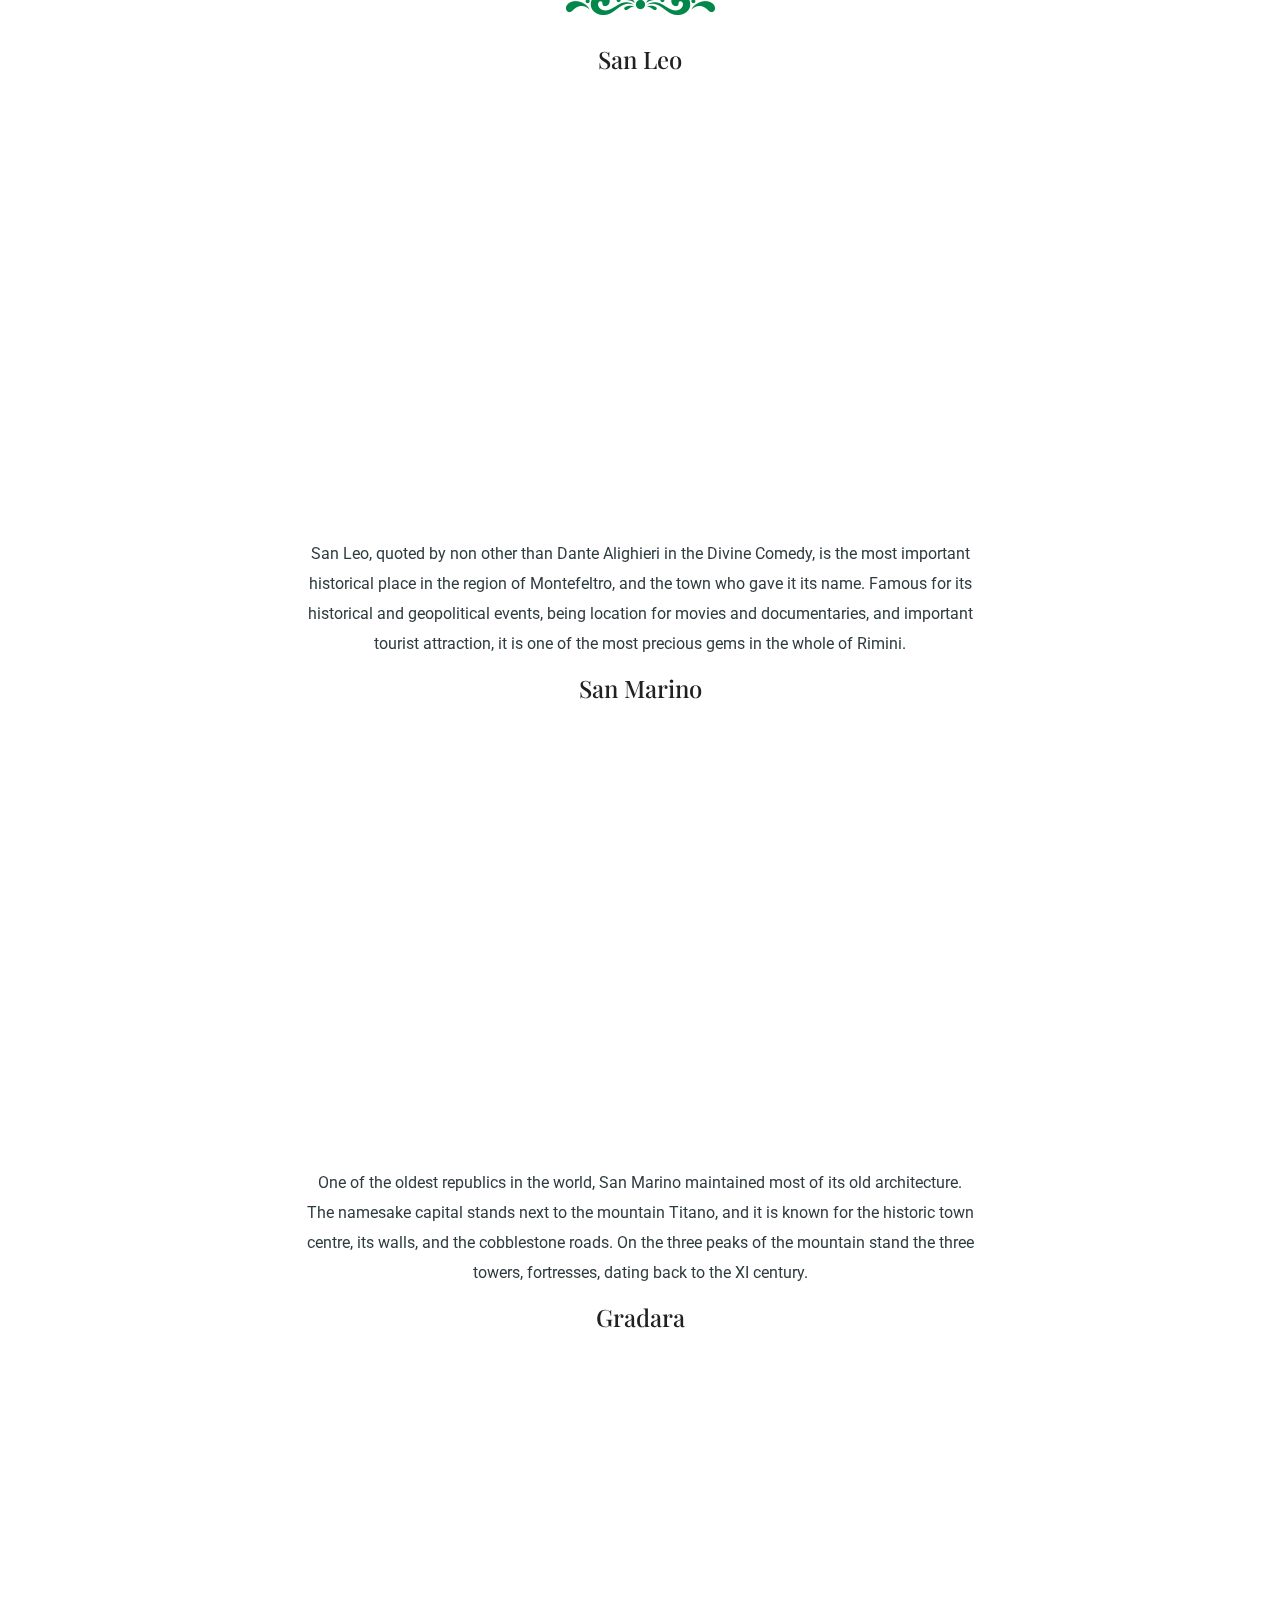
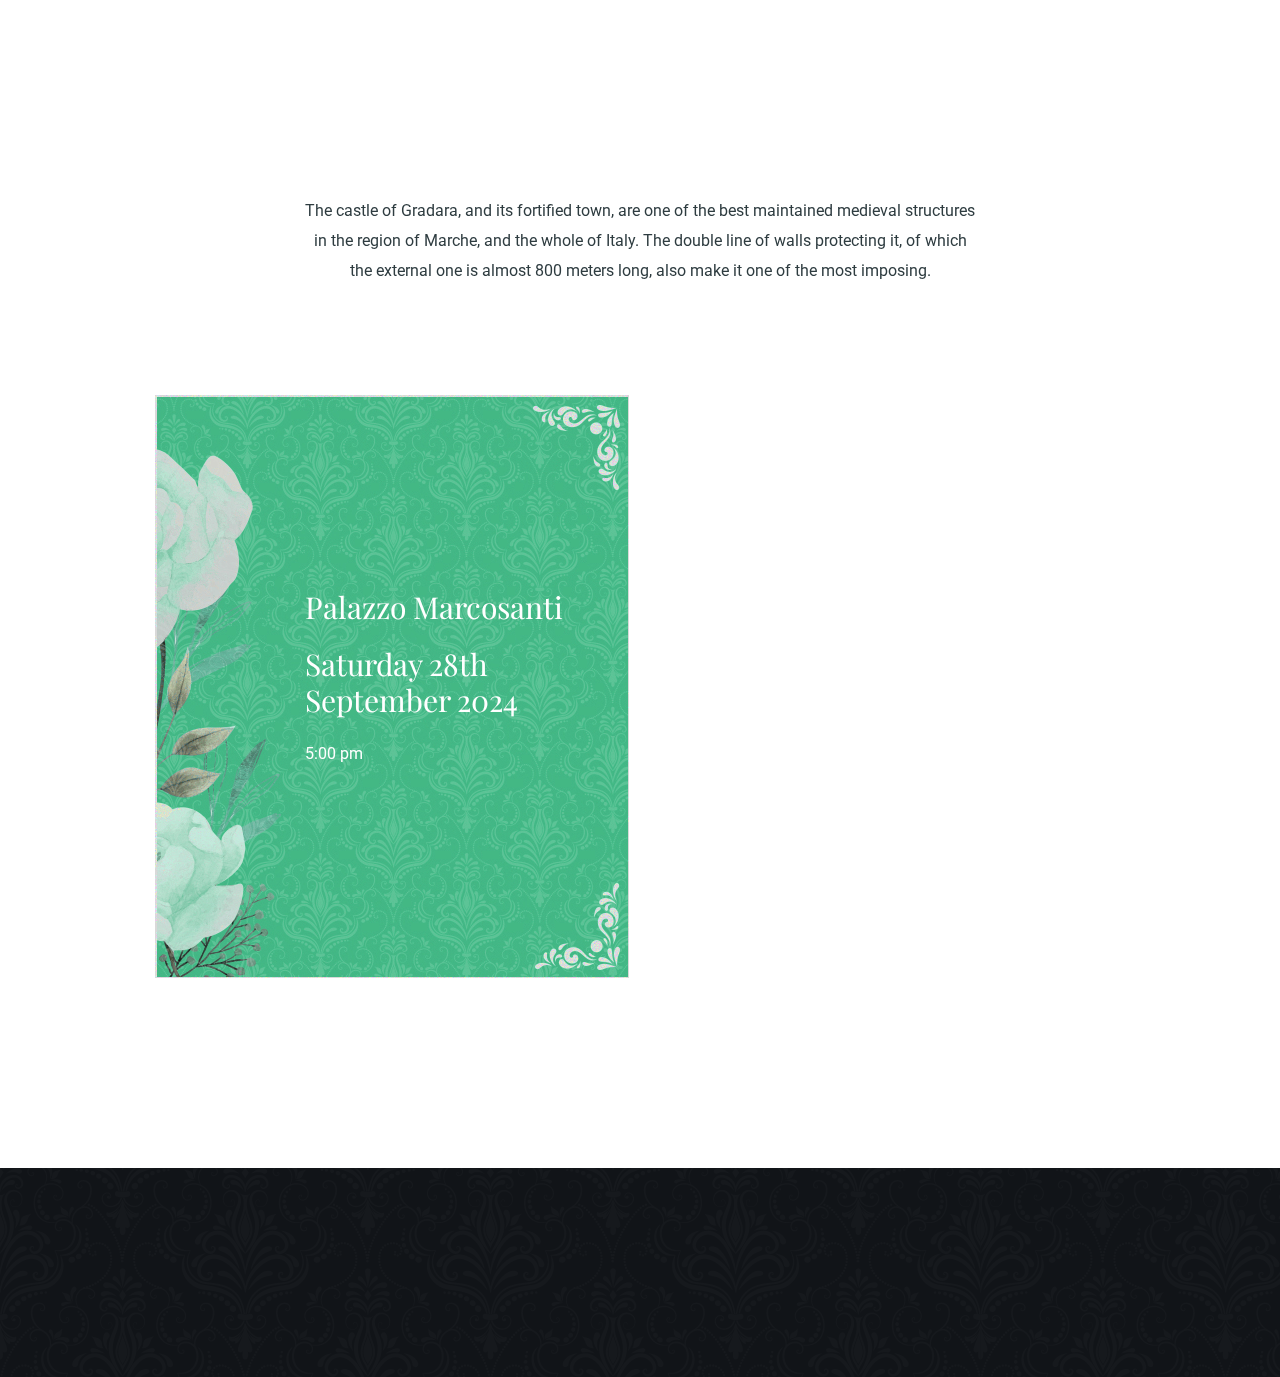
==== commit d32adec6: "added translations" ====
--- a/getting-there.html
+++ b/getting-there.html
@@ -16,12 +16,12 @@
     <link rel="stylesheet" href="assets/css/slicknav.css">
     <link rel="stylesheet" href="assets/css/animate.min.css">
     <link rel="stylesheet" href="assets/css/magnific-popup.css">
-    <!--<link rel="stylesheet" href="assets/css/fontawesome-all.min.css">-->
     <link rel="stylesheet" href="https://cdnjs.cloudflare.com/ajax/libs/font-awesome/6.5.2/css/all.min.css" integrity="sha512-SnH5WK+bZxgPHs44uWIX+LLJAJ9/2PkPKZ5QiAj6Ta86w+fsb2TkcmfRyVX3pBnMFcV7oQPJkl9QevSCWr3W6A==" crossorigin="anonymous" referrerpolicy="no-referrer" />
     <link rel="stylesheet" href="assets/css/themify-icons.css">
     <link rel="stylesheet" href="assets/css/slick.css">
     <link rel="stylesheet" href="assets/css/nice-select.css">
     <link rel="stylesheet" href="assets/css/style.css">
+    <link rel="stylesheet" href="https://cdn.jsdelivr.net/gh/lipis/flag-icons@7.2.3/css/flag-icons.min.css"/>
 </head>
 <body>
 <!-- Preloader Start -->
@@ -52,18 +52,15 @@
                             <!-- Main-menu -->
                             <div class="main-menu f-right d-none d-lg-block">
                                 <nav>                              
-                                    <ul id="navigation">                                                          
+                                    <ul id="navigation">
                                         <li><a href="index.html">Home</a></li>
                                         <li><a href="menu.html">Menu</a></li>
-                                        <li><a href="getting-there.html">Come arrivare</a></li>
-                                        <!-- <li><a href="blog.html">Informazioni utili</a>
-                                            <ul class="submenu">
-                                                <li><a href="blog.html">Blog</a></li>
-                                                <li><a href="single-blog.html">Blog Details</a></li>
-                                                <li><a href="elements.html">Element</a></li>
-                                            </ul>
-                                        </li> -->
-                                        <li><a href="index.html#contact-us">Contattaci</a></li>
+                                        <li class="lang-it"><a href="getting-there.html">Come arrivare</a></li>
+                                        <li class="lang-en"><a href="getting-there.html">How to get here</a></li>
+                                        <li class="lang-it"><a href="index.html#contact-us">Contattaci</a></li>
+                                        <li class="lang-en"><a href="index.html#contact-us">Contact us</a></li>
+                                        <li><button onclick="setEnglish()" class="flag"><span class="fi fi-gb"></span></button></li>
+                                        <li><button onclick="setItalian()" class="flag"><span class="fi fi-it"></span></button></li>
                                     </ul>
                                 </nav>
                             </div>
@@ -84,43 +81,57 @@
             <div class="row d-flex justify-content-center">
                 <div class="col-xl-7 col-lg-8">
                     <div class="section-tittle text-center mb-70">
-                        <h2><i class="fas fa-map-marked-alt"></i> Come arrivare a Palazzo Marcosanti</h2>
+                        <h2 class="lang-it"><i class="fas fa-map-marked-alt"></i> Come arrivare a Palazzo Marcosanti</h2>
+                        <h2 class="lang-en"><i class="fas fa-map-marked-alt"></i> How to get to Palazzo Marcosanti</h2>
                         <img src="assets/img/gallery/tittle_img.png" alt="">
                         <!-- Start of plane section -->
-                        <h3><i class="fas fa-plane"></i> Aereo</h3>
-                        <br>
-                        <img src="assets/img/gallery/tittle_img2.png" alt="">
-                        <p>Gli aeroporti più comodi per arrivare a Palazzo Marcosanti sono l'aeroporto di <b>Bologna (BLQ)</b> e l'aeroporto di <b>Rimini (RMI)</b>.</p>
-                        <p>L'aeroporto di <b>Forlì (FRL)</b> è anche un'ottima scelta, ammesso di trovare voli utili.</p>
+                        <h3 class="lang-it"><i class="fas fa-plane"></i> Aereo</h3>
+                        <h3 class="lang-en"><i class="fas fa-plane"></i> Plane</h3>
+                        <br>
+                        <img src="assets/img/gallery/tittle_img2.png" alt="">
+                        <p class="lang-it">Gli aeroporti più comodi per arrivare a Palazzo Marcosanti sono l'aeroporto di <b>Bologna (BLQ)</b> e l'aeroporto di <b>Rimini (RMI)</b>.</p>
+                        <p class="lang-en">The best airports to get to Palazzo Marcosanti are <b>Bologna (BLQ)</b> and <b>Rimini (RMI)</b>.</p>
+                        <p class="lang-it">L'aeroporto di <b>Forlì (FRL)</b> è anche un'ottima scelta, ammesso di trovare voli utili.</p>
+                        <p class="lang-en">The airport in <b>Forlì (FRL)</b> is a good choice as well, but there could be less flights.</p>
                         <br>
                         <!-- End of plane section -->
                         <!-- Start of train section -->
-                        <h3><i class="fas fa-train"></i> Treno</h3>
-                        <br>
-                        <img src="assets/img/gallery/tittle_img2.png" alt="">
-                        <p>La stazione dei treni più vicina a Palazzo Marcosanti è quella di <b>Santarcangelo</b>.</p>
+                        <h3 class="lang-it"><i class="fas fa-train"></i> Treno</h3>
+                        <h3 class="lang-en"><i class="fas fa-train"></i> Train</h3>
+                        <br>
+                        <img src="assets/img/gallery/tittle_img2.png" alt="">
+                        <p class="lang-it">La stazione dei treni più vicina a Palazzo Marcosanti è quella di <b>Santarcangelo</b>.</p>
+                        <p class="lang-en">The closest train station to Palazzo Marcosanti is <b>Santarcangelo</b>.</p>
                         <iframe src="https://www.google.com/maps/embed?pb=!1m18!1m12!1m3!1d7024.785571321483!2d12.451793912201179!3d44.06993522525689!2m3!1f0!2f0!3f0!3m2!1i1024!2i768!4f13.1!3m3!1m2!1s0x132cc096b371114f%3A0x9bf0865f40a20415!2sSantarcangelo%20Di%20Romagna!5e1!3m2!1sen!2sit!4v1720098973225!5m2!1sen!2sit" width="90%" height="450" style="border:0;" allowfullscreen="" loading="lazy" referrerpolicy="no-referrer-when-downgrade"></iframe>
-                        <p>Di fronte alla stazione si trova la fermata dell'autobus, dove poter prendere la linea 166 fino alla fermata Paganini, a pochi passi dalla destinazione.</p>
+                        <p class="lang-it">Di fronte alla stazione si trova la fermata dell'autobus, dove poter prendere la linea 166 fino alla fermata Paganini, a pochi passi dalla destinazione.</p>
+                        <p class="lang-en">In front of the train station you can find the bus stop, where you can get on the bus 166 until the Paganini stop, just a short walk from the destination.</p>
                         <br>
                         <!-- End of train section -->
                         <!-- Start of public transport section -->
-                        <h3><i class="fa-solid fa-bus"></i> Mezzi pubblici</h3>
-                        <br>
-                        <img src="assets/img/gallery/tittle_img2.png" alt="">
-                        <p>Per arrivare comodamente a Palazzo Marcosanti, basta prendere l'autobus numero 166 da Santarcangelo.</p>
-                        <p>Il 166 si può prendere dalla fermata Mazzini-Cabina, in centro a Santarcangelo, oppure anche dalla fermata della stazione dei treni di Santarcangelo, fino alla fermata Paganini, a pochi passi dal Palazzo.</p>
+                        <h3 class="lang-it"><i class="fa-solid fa-bus"></i> Mezzi pubblici</h3>
+                        <h3 class="lang-en"><i class="fa-solid fa-bus"></i> Public transport</h3>
+                        <br>
+                        <img src="assets/img/gallery/tittle_img2.png" alt="">
+                        <p class="lang-it">Per arrivare comodamente a Palazzo Marcosanti, basta prendere l'autobus numero 166 da Santarcangelo.</p>
+                        <p class="lang-en">To easily arrive to Palazzo Marcosanti, you need to take the bus 166 from Santarcangelo.</p>
+                        <p class="lang-it">Il 166 si può prendere dalla fermata Mazzini-Cabina, in centro a Santarcangelo, oppure anche dalla fermata della stazione dei treni di Santarcangelo, fino alla fermata Paganini, a pochi passi dal Palazzo.</p>
+                        <p class="lang-en">You can take the 166 from the Mazzini-Cabina stop, in the town centre of Santarcangelo, or, alternatively, from the Santarcangelo train station, until the Paganini stop, just a short walk from the destination.</p>
                         <iframe src="https://www.google.com/maps/embed?pb=!1m28!1m12!1m3!1d18472.429352604762!2d12.448446262211858!3d44.06199894407913!2m3!1f0!2f0!3f0!3m2!1i1024!2i768!4f13.1!4m13!3e3!4m5!1s0x132cbf8582747405%3A0x4079b0bfcbc73e0!2sSantarcangelo%20di%20Romagna%2C%20Province%20of%20Rimini!3m2!1d44.0637152!2d12.452530399999999!4m5!1s0x132cbfebe082d4bb%3A0xe0d9b43db13b7af4!2sPalazzo%20Marcosanti%2C%20Via%20Ripa%20Bianca%2C%20441%2C%2047824%20Poggio%20Berni%20RN!3m2!1d44.0365038!2d12.4189349!5e1!3m2!1sen!2sit!4v1720098746128!5m2!1sen!2sit" width="90%" height="450" style="border:0;" allowfullscreen="" loading="lazy" referrerpolicy="no-referrer-when-downgrade"></iframe>
+                        <p class="lang-it"><i class="fas fa-exclamation"></i> Attenzione: l'autobus per il ritorno non sarà disponibile. Vi invitiamo, quindi, a comunicarci la necessità di trasporto a fine serata.</p>
+                        <p class="lang-en"><i class="fas fa-exclamation"></i> Attention: the bus will not be available for the return trip. We suggest you keep in touch with us, as to arrange end of day return trips.</p>
                         <br>
                         <!-- End of public transport section -->
                     </div>
                     <div class="section-tittle text-center mb-70">
-                        <h2><i class="fas fa-map-marked-alt"></i> Dove dormire</h2>
+                        <h2 class="lang-it"><i class="fas fa-map-marked-alt"></i> Dove dormire</h2>
+                        <h2 class="lang-en"><i class="fas fa-map-marked-alt"></i> Where to stay</h2>
                         <img src="assets/img/gallery/tittle_img.png" alt="">
                         <!-- Start of Santarcangelo section -->
                         <h3><i class="fas fa-bed"></i> Santarcangelo</h3>
                         <br>
                         <img src="assets/img/gallery/tittle_img2.png" alt="">
-                        <p>Il posto più comodo per rimanere a dormire è sicuramente Santarcangelo. Sarete vicinissimi alla location del matrimonio, e potrete visitare la storica e bellissima Santarcangelo stessa, oltre che potervi facilmente spostare sia verso il mare a Rimini, sia verso l'entroterra.</p>
+                        <p class="lang-it">Il posto più comodo per rimanere a dormire è sicuramente Santarcangelo. Sarete vicinissimi alla location del matrimonio, e potrete visitare la storica e bellissima Santarcangelo stessa, oltre che potervi facilmente spostare sia verso il mare a Rimini, sia verso l'entroterra.</p>
+                        <p class="lang-en">The best place to stay is surely Santarcangelo. You'll be close to the wedding location, and you'll be able to visit the historic and wonderful Santarcangelo, or easily get to both the beach in Rimini, and the hinterland.</p>
                         <iframe src="https://www.google.com/maps/embed?pb=!1m16!1m12!1m3!1d9843.593835750626!2d12.448619749080095!3d44.06600866172465!2m3!1f0!2f0!3f0!3m2!1i1024!2i768!4f13.1!2m1!1salbergo%20santarcangelo!5e1!3m2!1sen!2sit!4v1720099362832!5m2!1sen!2sit" width="90%" height="450" style="border:0;" allowfullscreen="" loading="lazy" referrerpolicy="no-referrer-when-downgrade"></iframe>
                         <br>
                         <br>
@@ -129,21 +140,25 @@
                         <h3><i class="fas fa-bed"></i> Rimini</h3>
                         <br>
                         <img src="assets/img/gallery/tittle_img2.png" alt="">
-                        <p>Anche Rimini è un'ottima scelta per dormire. Da Rimini potete raggiungere Santarcangelo, o direttamente Palazzo Marcosanti, in breve tempo, in treno o in macchina.</p>
+                        <p class="lang-it">Anche Rimini è un'ottima scelta per dormire. Da Rimini potete raggiungere Santarcangelo, o direttamente Palazzo Marcosanti, in breve tempo, in treno o in macchina.</p>
+                        <p class="lang-en">Rimini is a good choice to stay as well. From there, you can easily reach Santarcangelo, or Palazzo Marcosanti directly, in a short while, be it by train or car.</p>
                         <iframe src="https://www.google.com/maps/embed?pb=!1m16!1m12!1m3!1d12141.761011149456!2d12.575346671272454!3d44.06405170076677!2m3!1f0!2f0!3f0!3m2!1i1024!2i768!4f13.1!2m1!1salbergo!5e1!3m2!1sen!2sit!4v1720099851495!5m2!1sen!2sit" width="90%" height="450" style="border:0;" allowfullscreen="" loading="lazy" referrerpolicy="no-referrer-when-downgrade"></iframe>
                         <br>
                         <!-- End of Rimini section -->
                     </div>
                     <div class="section-tittle text-center mb-70">
-                        <h2><i class="fas fa-archway"></i> Cosa visitare</h2>
+                        <h2 class="lang-it"><i class="fas fa-archway"></i> Cosa visitare</h2>
+                        <h2 class="lang-en"><i class="fas fa-archway"></i> What to visit</h2>
                         <img src="assets/img/gallery/tittle_img.png" alt="">
                         <!-- Start of Santarcangelo section -->
                         <h3><i class="fa-solid fa-archway"></i> Santarcangelo</h3>
                         <br>
                         <img src="assets/img/gallery/tittle_img2.png" alt="">
-                        <h4>Centro storico</h4>
+                        <h4 class="lang-it"> Centro storico</h4>
+                        <h4 class="lang-en"> Historic centre</h4>
                         <iframe src="https://www.google.com/maps/embed?pb=!1m18!1m12!1m3!1d2415.843665080152!2d12.447171825814685!3d44.06307518966261!2m3!1f0!2f0!3f0!3m2!1i1024!2i768!4f13.1!3m3!1m2!1s0x132cc0844eeb9775%3A0xec5fd93d23847a2e!2sArco%20Ganganelli!5e1!3m2!1sen!2sit!4v1720100501914!5m2!1sen!2sit" width="90%" height="450" style="border:0;" allowfullscreen="" loading="lazy" referrerpolicy="no-referrer-when-downgrade"></iframe>
-                        <p>Un meraviglioso borgo storico, nato nel lontano medioevo. La mappa vi porterà di fronte all'Arco Ganganelli, nella piazza centrale, eretto alla fine del XVIII secolo.</p>
+                        <p class="lang-it">Un meraviglioso borgo storico, nato nel lontano medioevo. La mappa vi porterà di fronte all'Arco Ganganelli, nella piazza centrale, eretto alla fine del XVIII secolo.</p>
+                        <p class="lang-en">A magnificent old town centre, born in the middle ages. The map will take you to the Ganganelli arch, in the centre square, built at the end of the XVIII century.</p>
                         <br>
                         <br>
                         <!-- End of Santarcangelo section -->
@@ -153,28 +168,37 @@
                         <img src="assets/img/gallery/tittle_img2.png" alt="">
                         <h4>Borgo San Giuliano</h4>
                         <iframe src="https://www.google.com/maps/embed?pb=!1m18!1m12!1m3!1d3512.6875826567825!2d12.563181512200979!3d44.06496742558067!2m3!1f0!2f0!3f0!3m2!1i1024!2i768!4f13.1!3m3!1m2!1s0x132cc3cc520bf9bb%3A0xebc12968efad38c5!2sBorgo%20San%20Giuliano!5e1!3m2!1sen!2sit!4v1720100780996!5m2!1sen!2sit" width="90%" height="450" style="border:0;" allowfullscreen="" loading="lazy" referrerpolicy="no-referrer-when-downgrade"></iframe>
-                        <p>L'antico borgo di marinai e pescatori con le sue stradine acciottolate, case colorate e murales che raccontano storie di vita quotidiana e di personaggi famosi. Un vero e proprio tesoro nascosto, ricco di storia, cultura e tradizioni.</p>
-                        <h4>Arco d'Augusto</h4>
+                        <p class="lang-it">L'antico borgo di marinai e pescatori con le sue stradine acciottolate, case colorate e murales che raccontano storie di vita quotidiana e di personaggi famosi. Un vero e proprio tesoro nascosto, ricco di storia, cultura e tradizioni.</p>
+                        <p class="lang-en">An old town of fishermen and sailors, with cobblestone streets, colourful houses and wall paintings, narrating of daily life stories and famous people. A true hidden gem, rich in history, culture and traditions.</p>
+                        <h4 class="lang-it">Arco d'Augusto</h4>
+                        <h4 class="lang-en">Arch of Augustus</h4>
                         <iframe src="https://www.google.com/maps/embed?pb=!1m18!1m12!1m3!1d7026.323902210663!2d12.568550912200664!3d44.05697262610142!2m3!1f0!2f0!3f0!3m2!1i1024!2i768!4f13.1!3m3!1m2!1s0x132cc3a6b416296f%3A0x70f54f5061c1f4a6!2sArco%20di%20Augusto!5e1!3m2!1sen!2sit!4v1720100876508!5m2!1sen!2sit" width="90%" height="450" style="border:0;" allowfullscreen="" loading="lazy" referrerpolicy="no-referrer-when-downgrade"></iframe>
-                        <p>Edificato nel 27 a.C. in onore di Cesare Ottaviano Augusto è il più antico degli archi romani superstiti e sorge nel punto di arrivo della via Flaminia (che collegava Roma a Rimini).</p>
-                        <h4>Ponte di Tiberio</h4>
+                        <p class="lang-it">Edificato nel 27 a.C. in onore di Cesare Ottaviano Augusto è il più antico degli archi romani superstiti e sorge nel punto di arrivo della via Flaminia (che collegava Roma a Rimini).</p>
+                        <p class="lang-en">Built in 27 BC, for Gaius Julius Caesar Augustus, it is the oldest of the surviving roman arches, and it stands at the end of the Flaminia road (connecting Rimini to Rome).</p>
+                        <h4 class="lang-it">Ponte di Tiberio</h4>
+                        <h4 class="lang-en">Tiberius' bridge</h4>
                         <iframe src="https://www.google.com/maps/embed?pb=!1m18!1m12!1m3!1d3512.761304481668!2d12.561202412200933!3d44.06372502566153!2m3!1f0!2f0!3f0!3m2!1i1024!2i768!4f13.1!3m3!1m2!1s0x132cc397f30421e3%3A0xdf054527bdfd0e5c!2sPonte%20di%20Tiberio%2C%2047921%20Rimini%20RN!5e1!3m2!1sen!2sit!4v1720100936765!5m2!1sen!2sit" width="90%" height="450" style="border:0;" allowfullscreen="" loading="lazy" referrerpolicy="no-referrer-when-downgrade"></iframe>
-                        <p>Il ponte romano sul fiume Marecchia, l'antico Ariminus intorno al quale era sorto il primo insediamento, crea ancora oggi il collegamento tra la città e il suburbio (borgo San Giuliano).</p>
+                        <p class="lang-it">Il ponte romano sul fiume Marecchia, l'antico Ariminus intorno al quale era sorto il primo insediamento, crea ancora oggi il collegamento tra la città e il suburbio (borgo San Giuliano).</p>
+                        <p class="lang-en">A roman bridge on the Marecchia river, the old Ariminus around which the first settlements were born, still connects, to this day, the city and the suburbs (borgo San Giuliano).</p>
                         <br>
                         <!-- End of Rimini section -->
                         <!-- Start of Others section -->
-                        <h3><i class="fa-solid fa-archway"></i> Altri posti</h3>
+                        <h3 class="lang-it"><i class="fa-solid fa-archway"></i> Altri posti</h3>
+                        <h3 class="lang-en"><i class="fa-solid fa-archway"></i> Other places</h3>
                         <br>
                         <img src="assets/img/gallery/tittle_img2.png" alt="">
                         <h4>San Leo</h4>
                         <iframe src="https://www.google.com/maps/embed?pb=!1m18!1m12!1m3!1d33209.48095953272!2d12.328334234142897!3d43.91989339870037!2m3!1f0!2f0!3f0!3m2!1i1024!2i768!4f13.1!3m3!1m2!1s0x132c91f5a117356f%3A0xe1efdab27edc0aec!2s47865%20San%20Leo%2C%20Province%20of%20Rimini!5e1!3m2!1sen!2sit!4v1720101086856!5m2!1sen!2sit" width="90%" height="450" style="border:0;" allowfullscreen="" loading="lazy" referrerpolicy="no-referrer-when-downgrade"></iframe>
-                        <p>San Leo, meravigliosa capitale d’arte, citata da Dante Alighieri nella Divina Commedia, è il fulcro della regione storica del Montefeltro ed è la città che gli ha dato il nome. Nota per le sue vicende storiche e geopolitiche, location per film e documentari, meta turistica d’eccellenza, è la perla preziosa custodita dalla provincia di Rimini.</p>
+                        <p class="lang-it">San Leo, meravigliosa capitale d'arte, citata da Dante Alighieri nella Divina Commedia, è il fulcro della regione storica del Montefeltro ed è la città che gli ha dato il nome. Nota per le sue vicende storiche e geopolitiche, location per film e documentari, meta turistica d'eccellenza, è la perla preziosa custodita dalla provincia di Rimini.</p>
+                        <p class="lang-en">San Leo, quoted by non other than Dante Alighieri in the Divine Comedy, is the most important historical place in the region of Montefeltro, and the town who gave it its name. Famous for its historical and geopolitical events, being location for movies and documentaries, and important tourist attraction, it is one of the most precious gems in the whole of Rimini.</p>
                         <h4>San Marino</h4>
                         <iframe src="https://www.google.com/maps/embed?pb=!1m18!1m12!1m3!1d3683.269376035541!2d12.449536220648724!3d43.93500997397462!2m3!1f0!2f0!3f0!3m2!1i1024!2i768!4f13.1!3m3!1m2!1s0x132cecaff18cbd3d%3A0x6b6f66a161abb58f!2sGuaita%20Tower!5e1!3m2!1sen!2sit!4v1720101141604!5m2!1sen!2sit" width="90%" height="450" style="border:0;" allowfullscreen="" loading="lazy" referrerpolicy="no-referrer-when-downgrade"></iframe>
-                        <p>Una delle repubbliche più antiche al mondo, San Marino ha conservato gran parte della sua antica architettura. L'omonima capitale sorge sui pendii del monte Titano ed è conosciuta per il centro storico medievale circondato da mura e per le viuzze acciottolate. Sui tre picchi del monte sorgono le tre torri, fortezze risalenti all'XI secolo.</p>
+                        <p class="lang-it">Una delle repubbliche più antiche al mondo, San Marino ha conservato gran parte della sua antica architettura. L'omonima capitale sorge sui pendii del monte Titano ed è conosciuta per il centro storico medievale circondato da mura e per le viuzze acciottolate. Sui tre picchi del monte sorgono le tre torri, fortezze risalenti all'XI secolo.</p>
+                        <p class="lang-en">One of the oldest republics in the world, San Marino maintained most of its old architecture. The namesake capital stands next to the mountain Titano, and it is known for the historic town centre, its walls, and the cobblestone roads. On the three peaks of the mountain stand the three towers, fortresses, dating back to the XI century.</p>
                         <h4>Gradara</h4>
                         <iframe src="https://www.google.com/maps/embed?pb=!1m18!1m12!1m3!1d7040.425354532902!2d12.764008818929602!3d43.938006459631985!2m3!1f0!2f0!3f0!3m2!1i1024!2i768!4f13.1!3m3!1m2!1s0x132ce1afcb9a1073%3A0xe49e9f20f4ad2421!2s61012%20Gradara%2C%20Province%20of%20Pesaro%20and%20Urbino!5e1!3m2!1sen!2sit!4v1720101162967!5m2!1sen!2sit" width="90%" height="450" style="border:0;" allowfullscreen="" loading="lazy" referrerpolicy="no-referrer-when-downgrade"></iframe>
-                        <p>La Rocca di Gradara e il suo Borgo Fortificato rappresentano una delle strutture medioevali meglio conservate delle Marche e d’Italia e le due cinte murarie che proteggono la Fortezza, la più esterna delle quali si estende per quasi 800 metri, la rendono anche una delle più imponenti.</p>
+                        <p class="lang-it">La Rocca di Gradara e il suo Borgo Fortificato rappresentano una delle strutture medioevali meglio conservate delle Marche e d'Italia e le due cinte murarie che proteggono la Fortezza, la più esterna delle quali si estende per quasi 800 metri, la rendono anche una delle più imponenti.</p>
+                        <p class="lang-en">The castle of Gradara, and its fortified town, are one of the best maintained medieval structures in the region of Marche, and the whole of Italy. The double line of walls protecting it, of which the external one is almost 800 meters long, also make it one of the most imposing.</p>
                         <br>
                         <!-- End of Others section -->
                     </div>
@@ -185,8 +209,10 @@
                     <div class="story-caption background-img mb-40" style="background-image: url(assets/img/gallery/story2.jpg);">
                         <div class="story-details">
                             <h4>Palazzo Marcosanti</h4>
-                            <h4>Sabato 28 Settembre 2024</h4>
-                            <p>Ore 17:00</p>
+                            <h4 class="lang-it">Sabato 28 Settembre 2024</h4>
+                            <h4 class="lang-en">Saturday 28th September 2024</h4>
+                            <p class="lang-it">Ore 17:00</p>
+                            <p class="lang-en">5:00 pm</p>
                         </div>
                     </div>
                 </div>
@@ -256,6 +282,9 @@
     <!-- Jquery Plugins, main Jquery -->	
     <script src="./assets/js/plugins.js"></script>
     <script src="./assets/js/main.js"></script>
+
+    <!-- Language selector -->
+     <script src="./assets/js/language.js"></script>
     
 </body>
 </html>
--- a/assets/css/style.css
+++ b/assets/css/style.css
@@ -6367,4 +6367,17 @@
     #longseparator {
         width: 60vw;
     }
+}
+
+.lang-hidden {
+    display: none!important;
+}
+
+.flag {
+    border: none;
+    padding: 0;
+    margin: 0;
+    background-color: white;
+    font-size: 1.5em;
+    cursor: pointer;
 }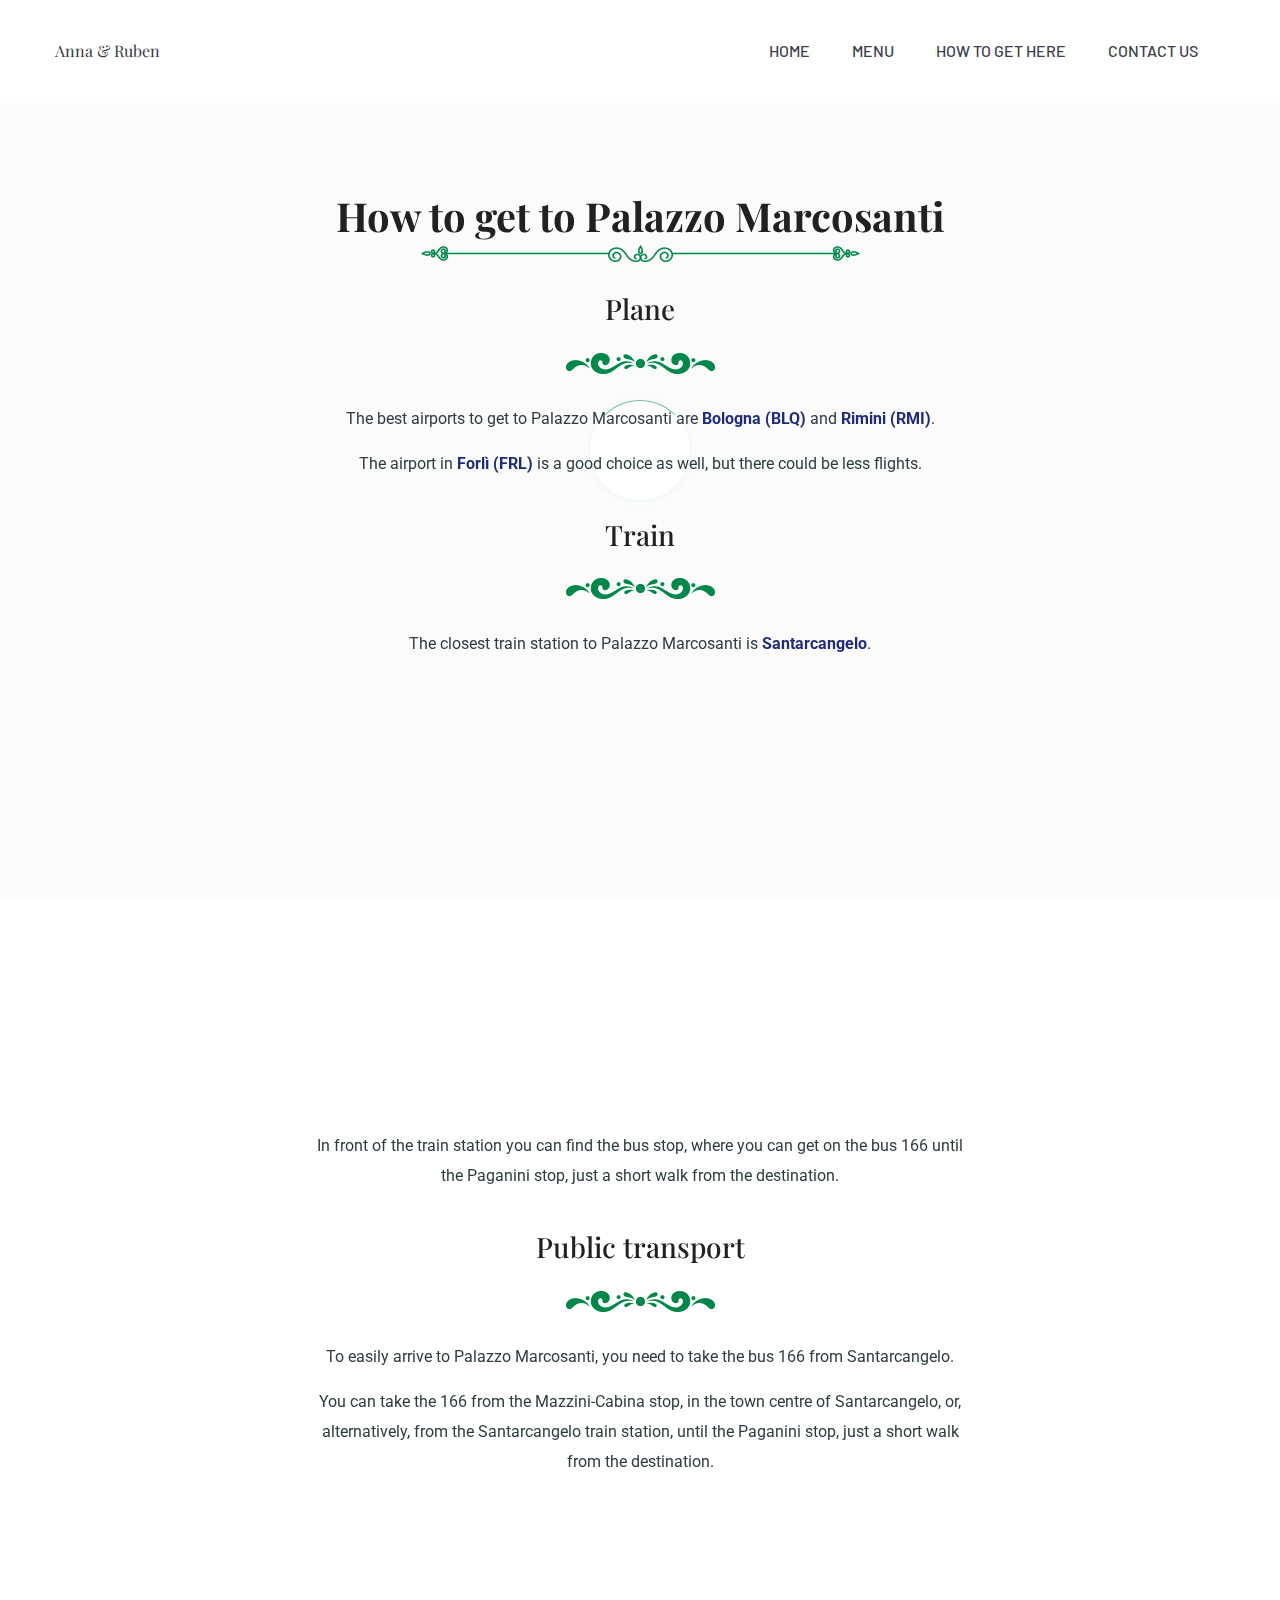
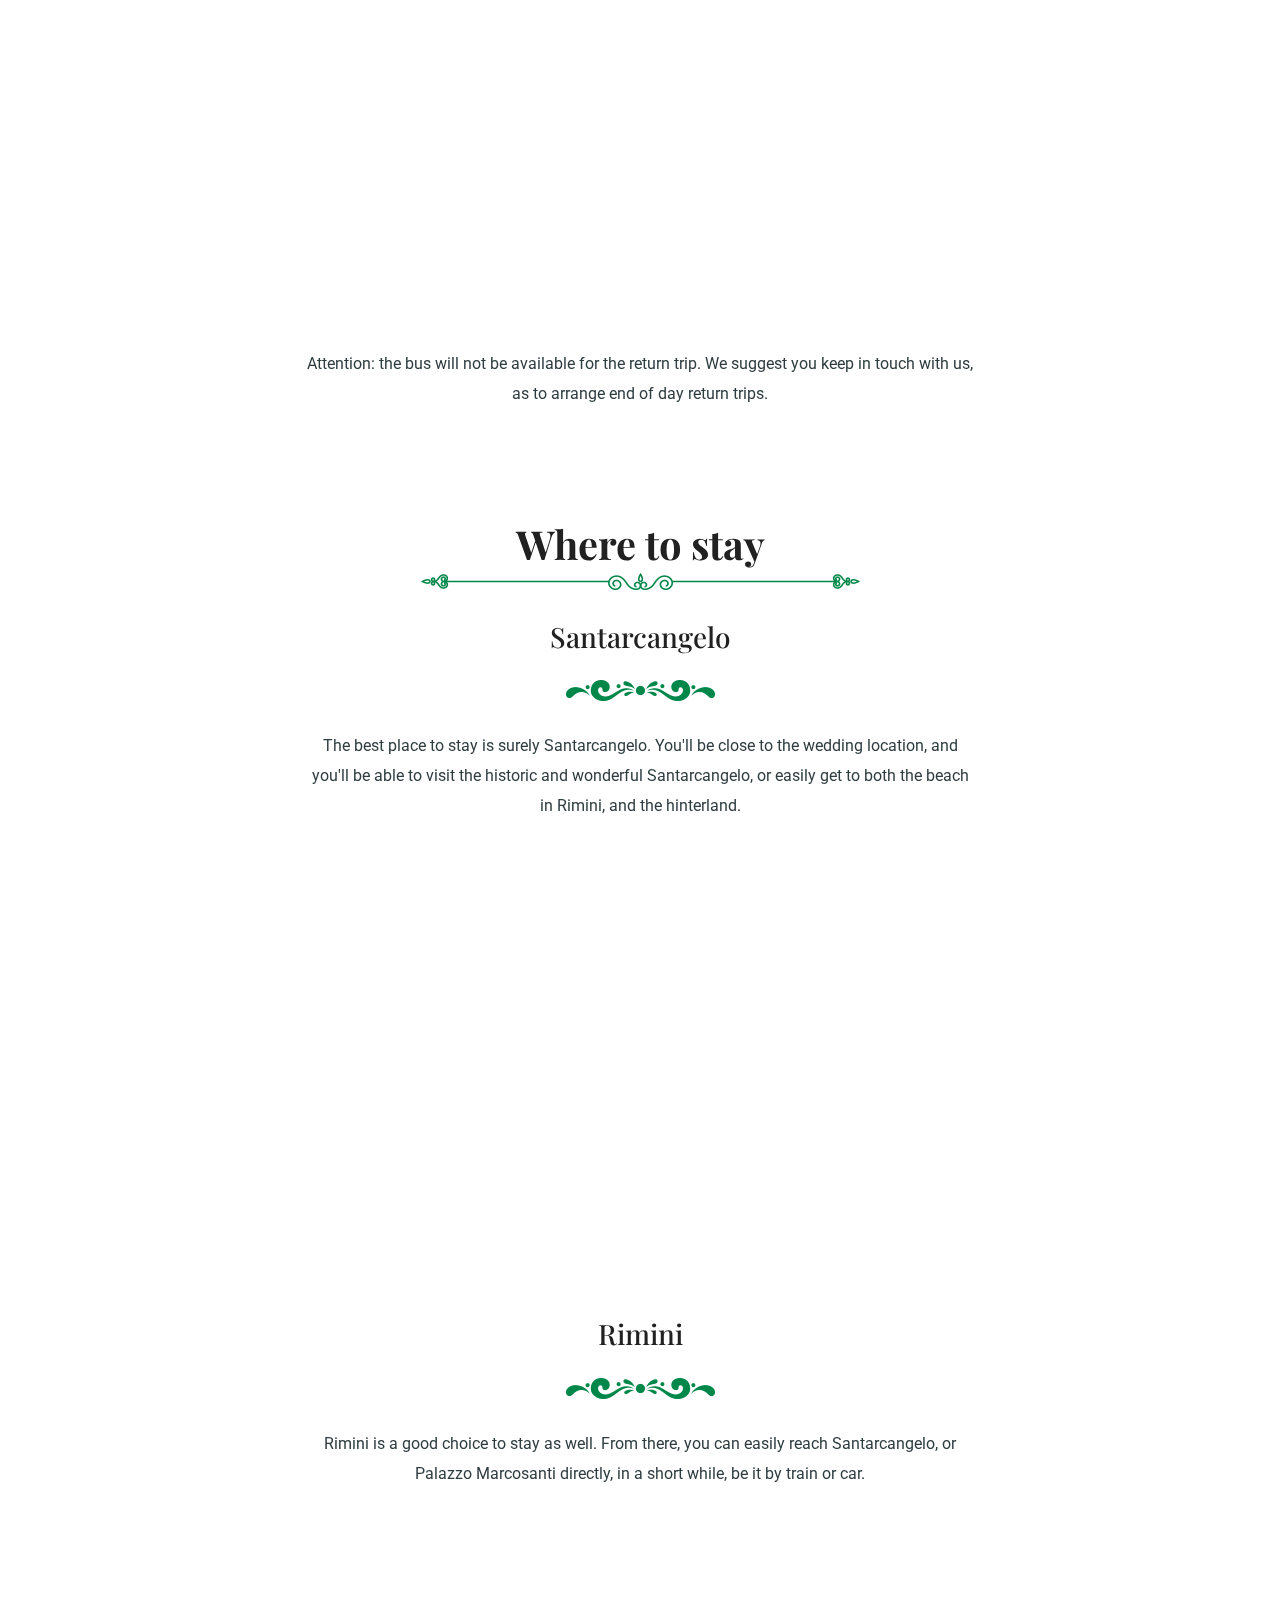
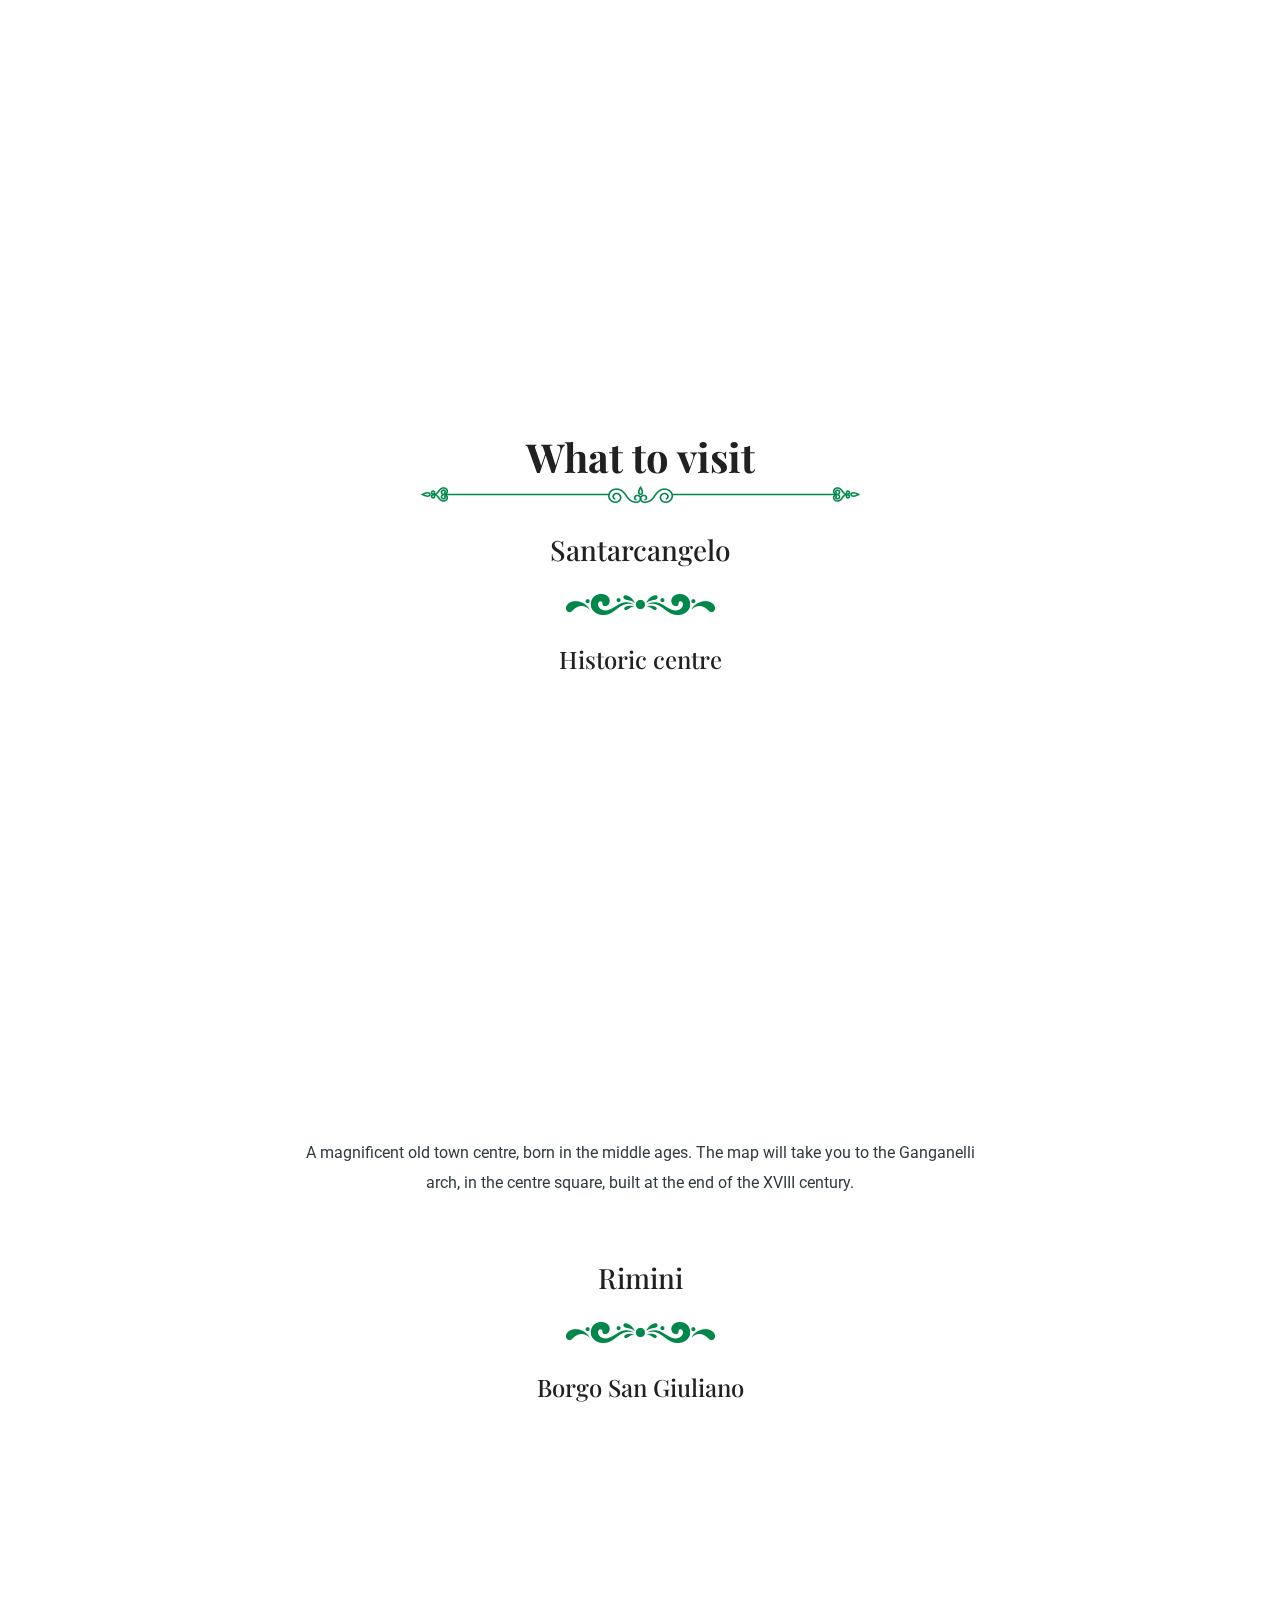
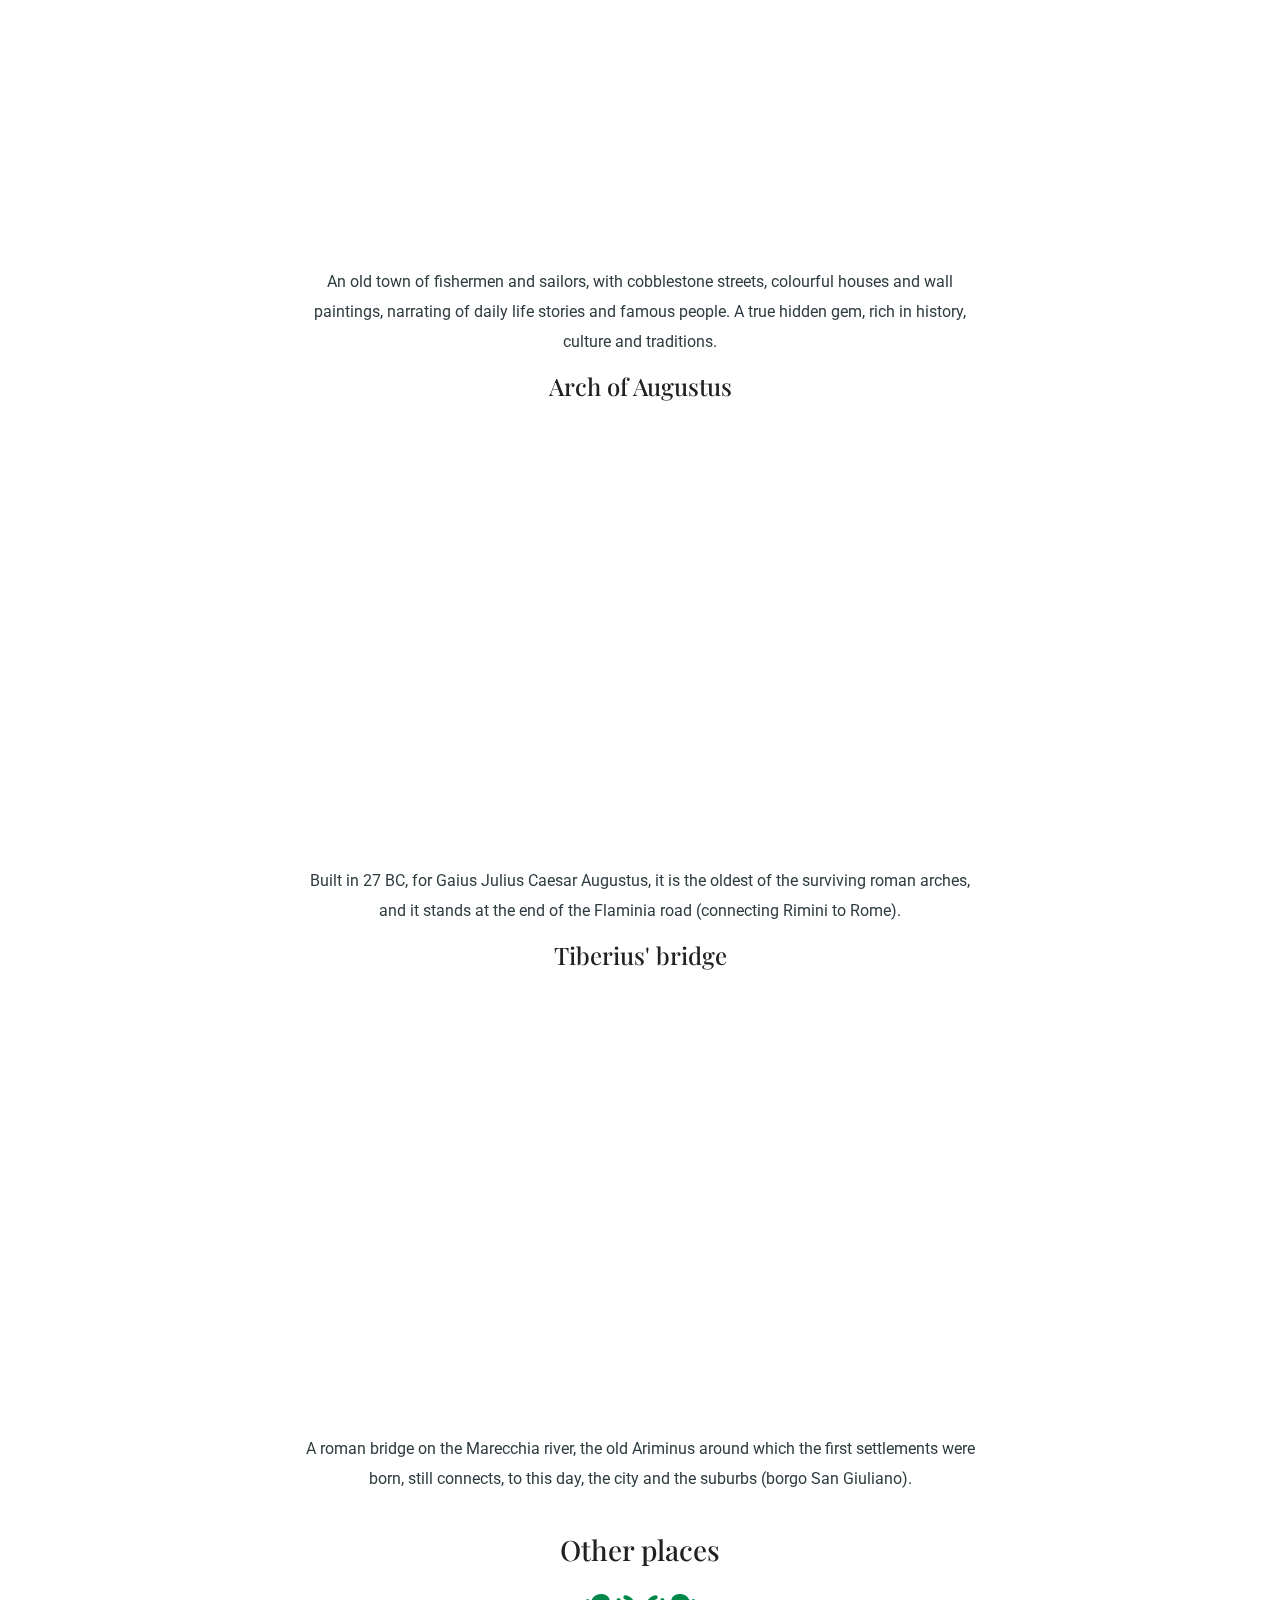
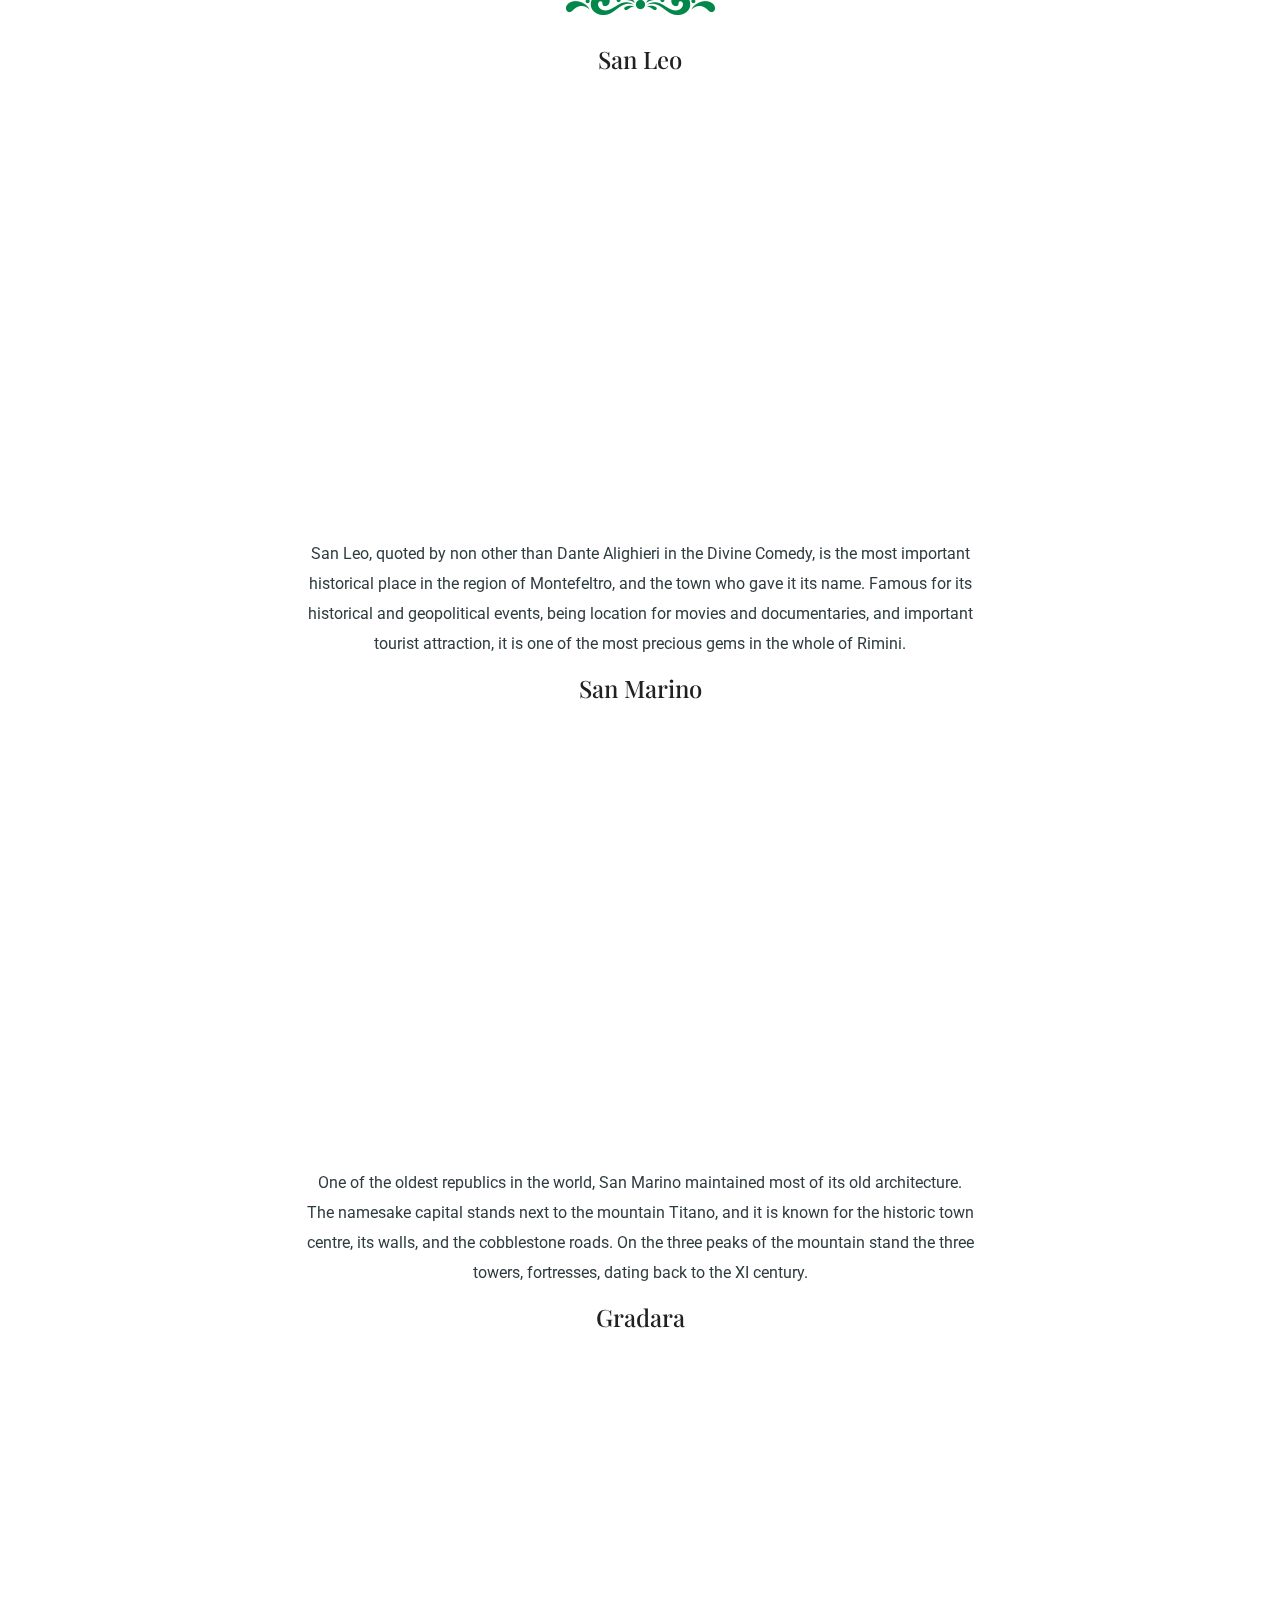
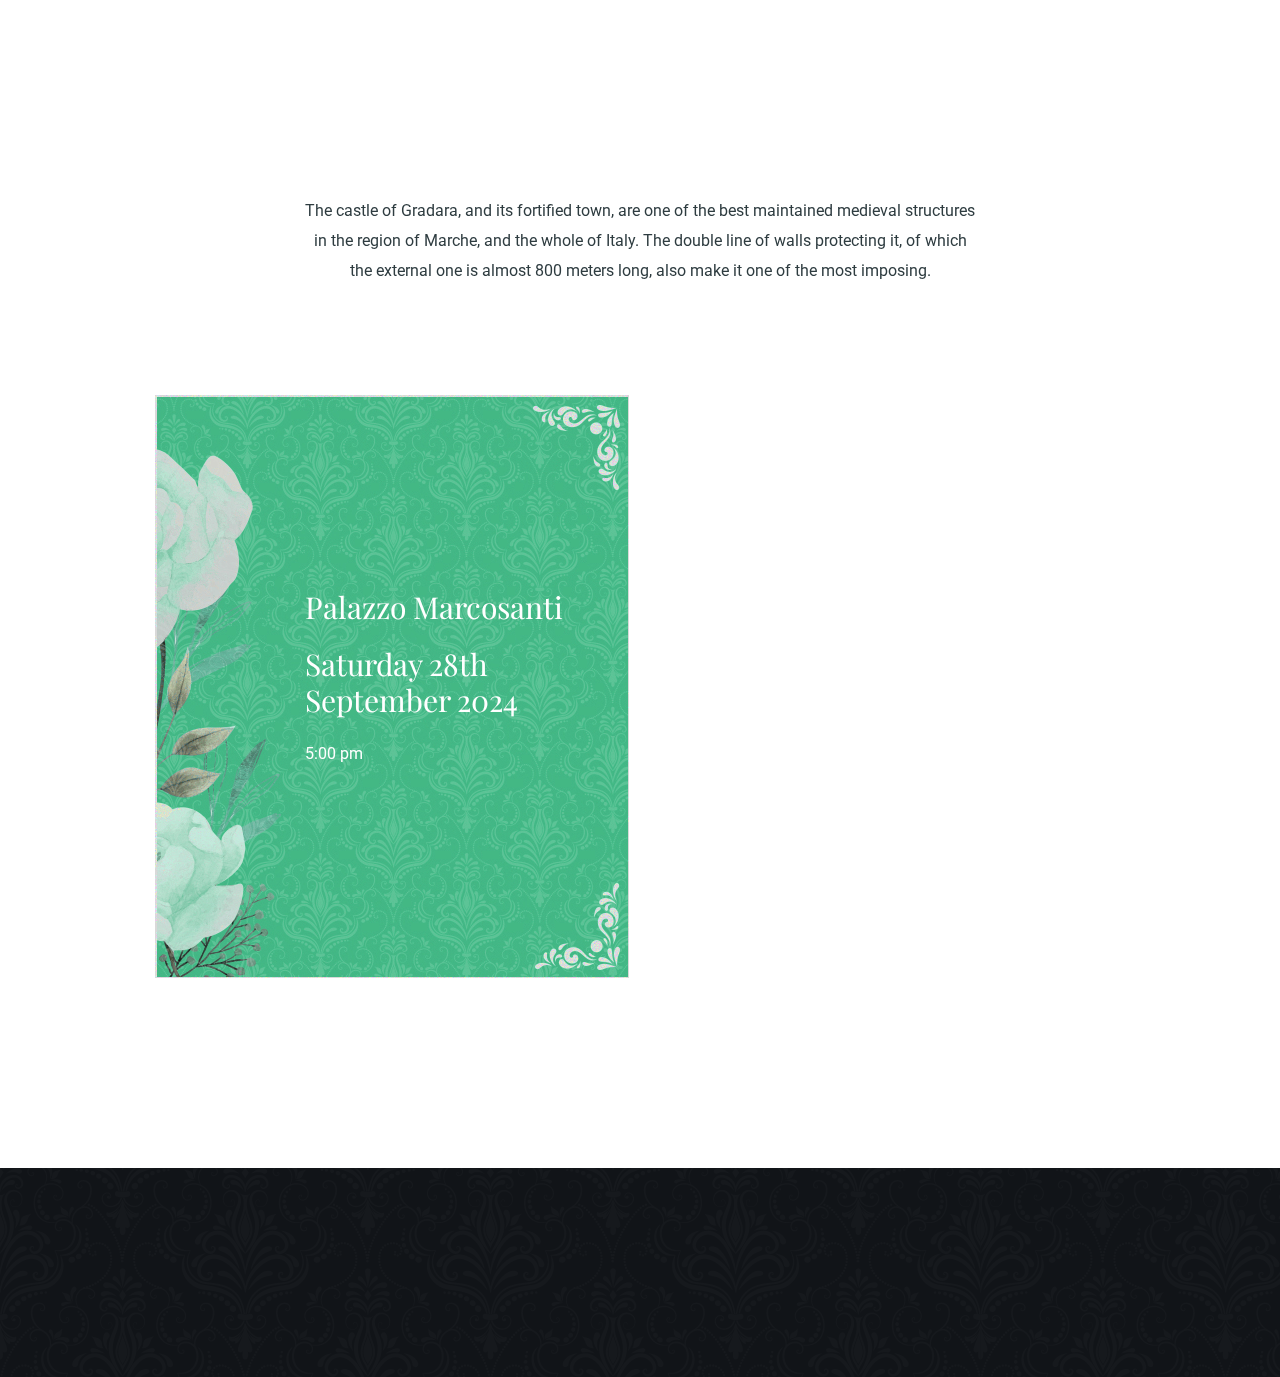
==== commit f4c844c2: "added language persistence" ====
--- a/getting-there.html
+++ b/getting-there.html
@@ -45,7 +45,8 @@
                         <!-- Logo -->
                         <div class="col-xl-2 col-lg-2">
                             <div class="logo">
-                                <a href="index.html"><span class="text-dark" style="font-family: 'Playfair Display',serif;">Anna & Ruben</span></a>
+                                <a class="lang-it" href="index.html?lang=it"><span class="text-dark" style="font-family: 'Playfair Display',serif;">Anna & Ruben</span></a>
+                                <a class="lang-en" href="index.html?lang=en"><span class="text-dark" style="font-family: 'Playfair Display',serif;">Anna & Ruben</span></a>
                             </div>
                         </div>
                         <div class="col-xl-10 col-lg-10 col-md-10">
@@ -53,12 +54,14 @@
                             <div class="main-menu f-right d-none d-lg-block">
                                 <nav>                              
                                     <ul id="navigation">
-                                        <li><a href="index.html">Home</a></li>
-                                        <li><a href="menu.html">Menu</a></li>
-                                        <li class="lang-it"><a href="getting-there.html">Come arrivare</a></li>
-                                        <li class="lang-en"><a href="getting-there.html">How to get here</a></li>
-                                        <li class="lang-it"><a href="index.html#contact-us">Contattaci</a></li>
-                                        <li class="lang-en"><a href="index.html#contact-us">Contact us</a></li>
+                                        <li class="lang-it"><a href="index.html?lang=it">Home</a></li>
+                                        <li class="lang-en"><a href="index.html?lang=en">Home</a></li>
+                                        <li class="lang-it"><a href="menu.html?lang=it">Menu</a></li>
+                                        <li class="lang-en"><a href="menu.html?lang=en">Menu</a></li>
+                                        <li class="lang-it"><a href="getting-there.html?lang=it">Come arrivare</a></li>
+                                        <li class="lang-en"><a href="getting-there.html?lang=en">How to get here</a></li>
+                                        <li class="lang-it"><a href="#contact-us?lang=it">Contattaci</a></li>
+                                        <li class="lang-en"><a href="#contact-us?lang=en">Contact us</a></li>
                                         <li><button onclick="setEnglish()" class="flag"><span class="fi fi-gb"></span></button></li>
                                         <li><button onclick="setItalian()" class="flag"><span class="fi fi-it"></span></button></li>
                                     </ul>
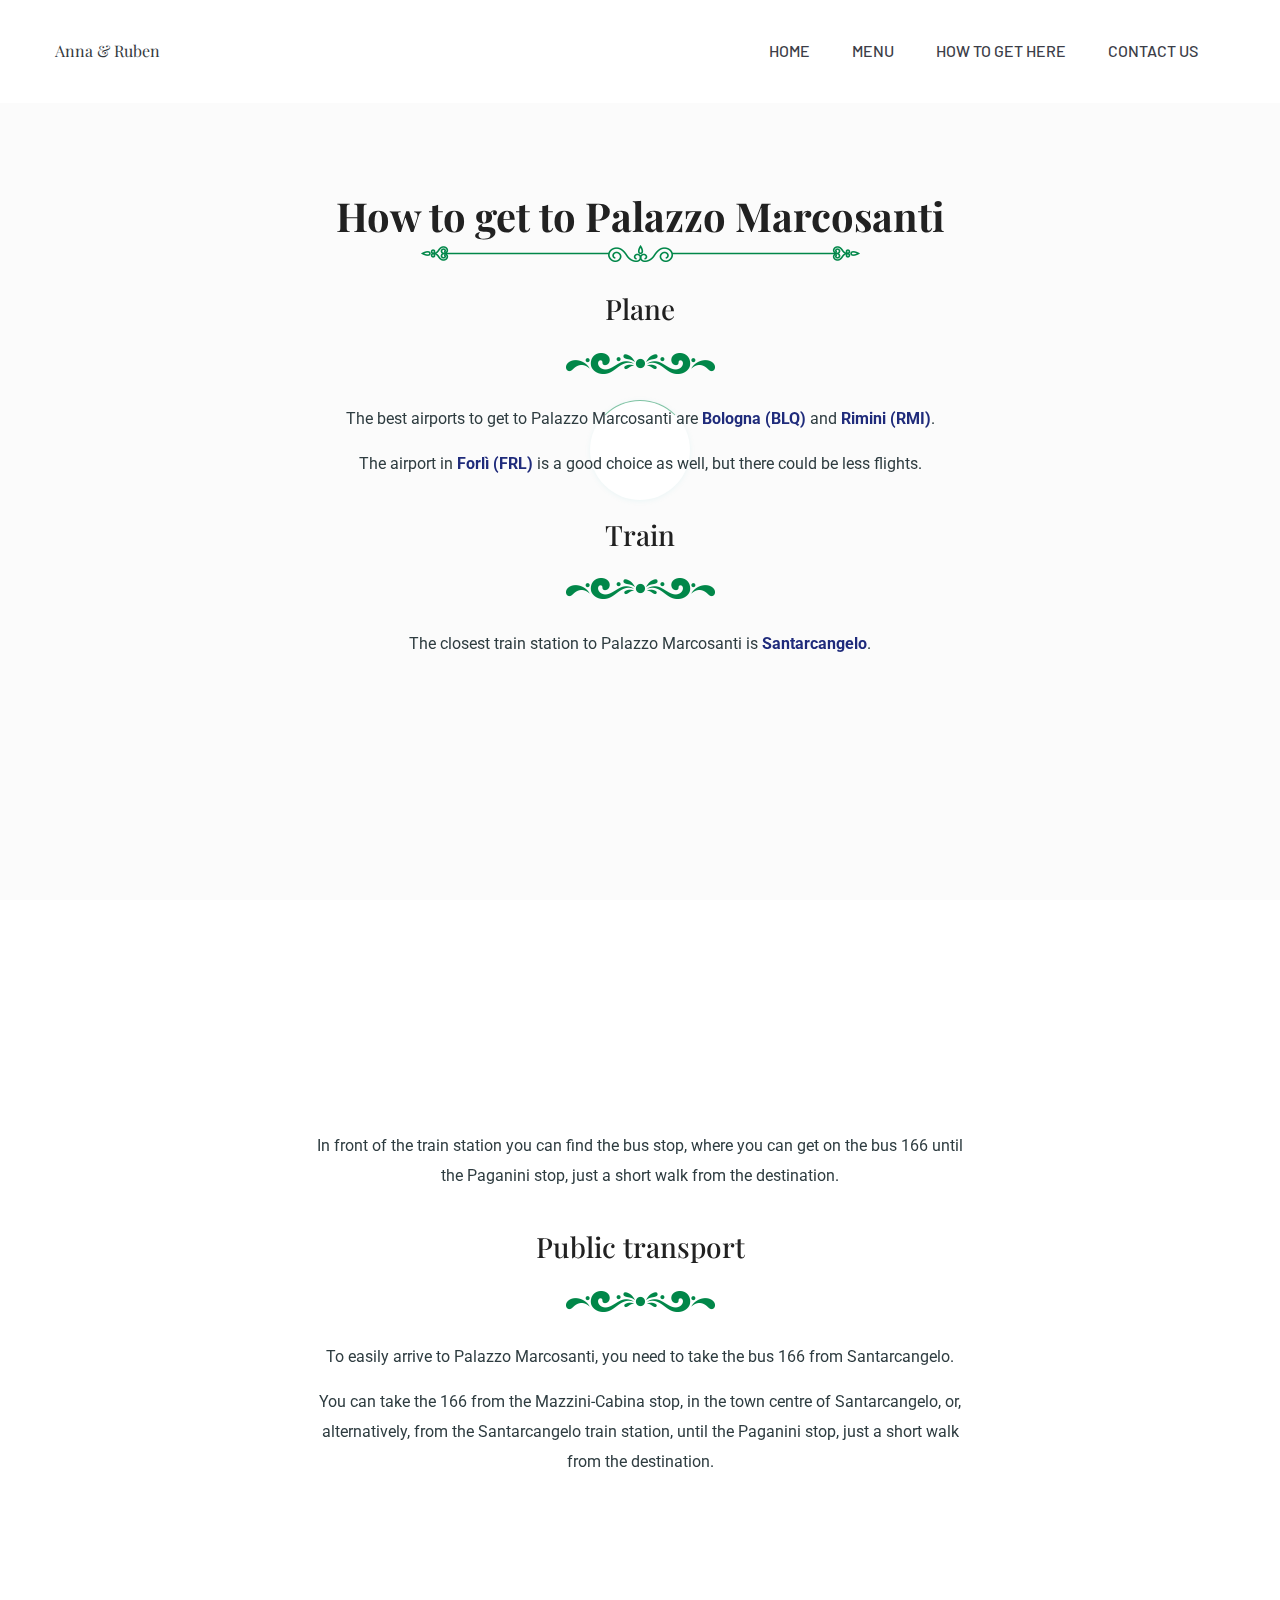
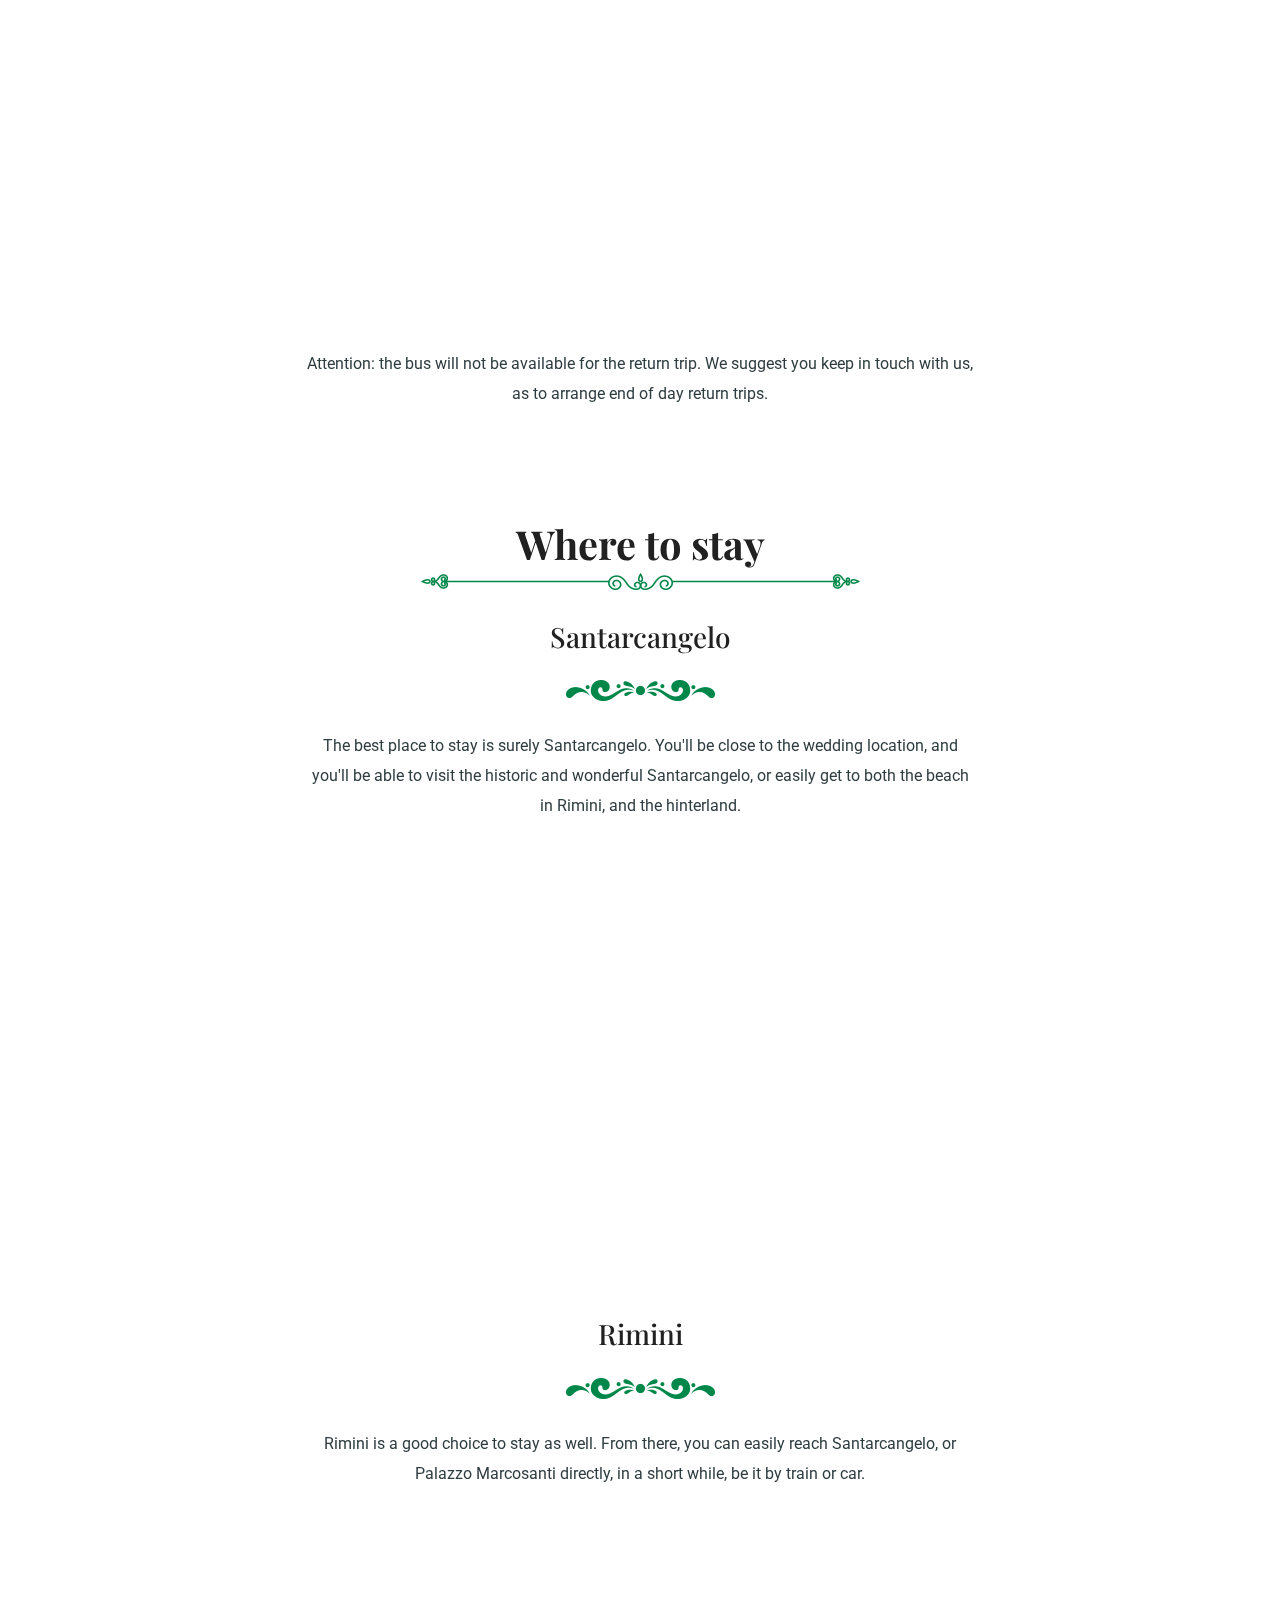
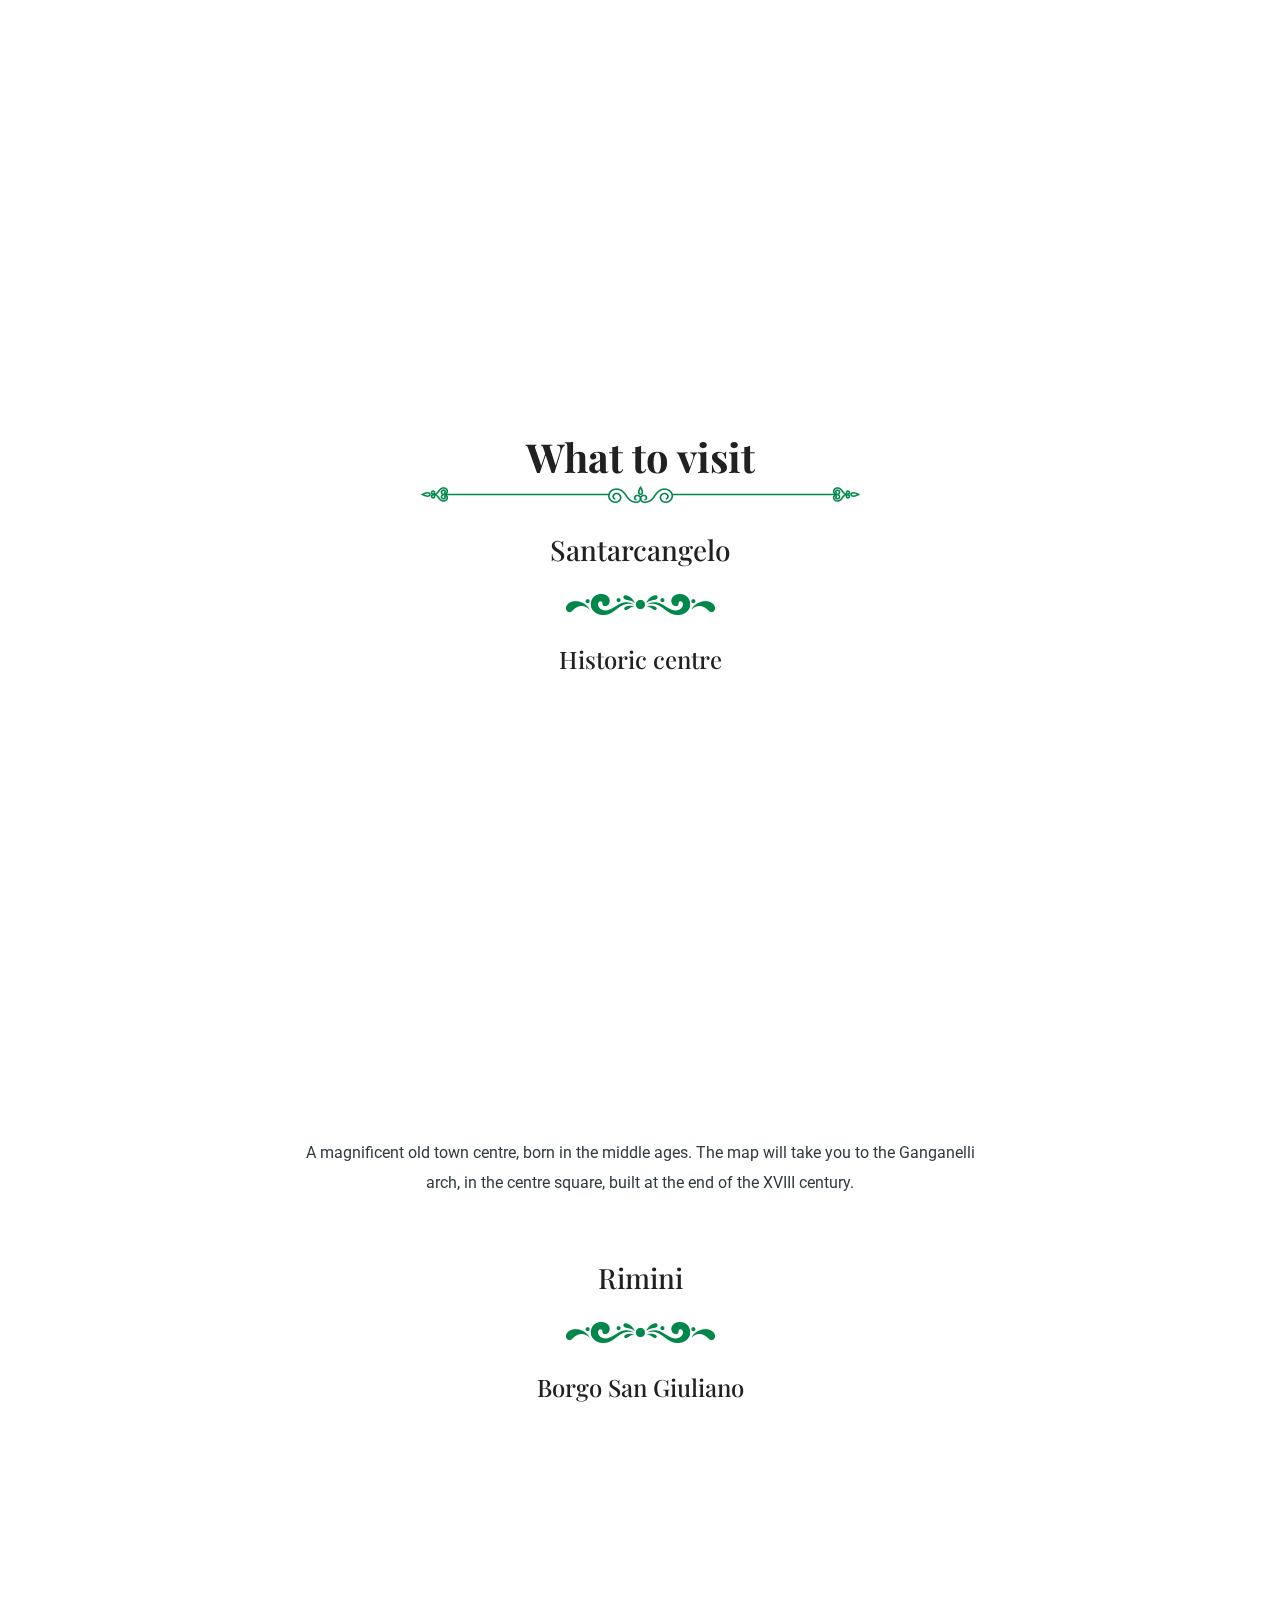
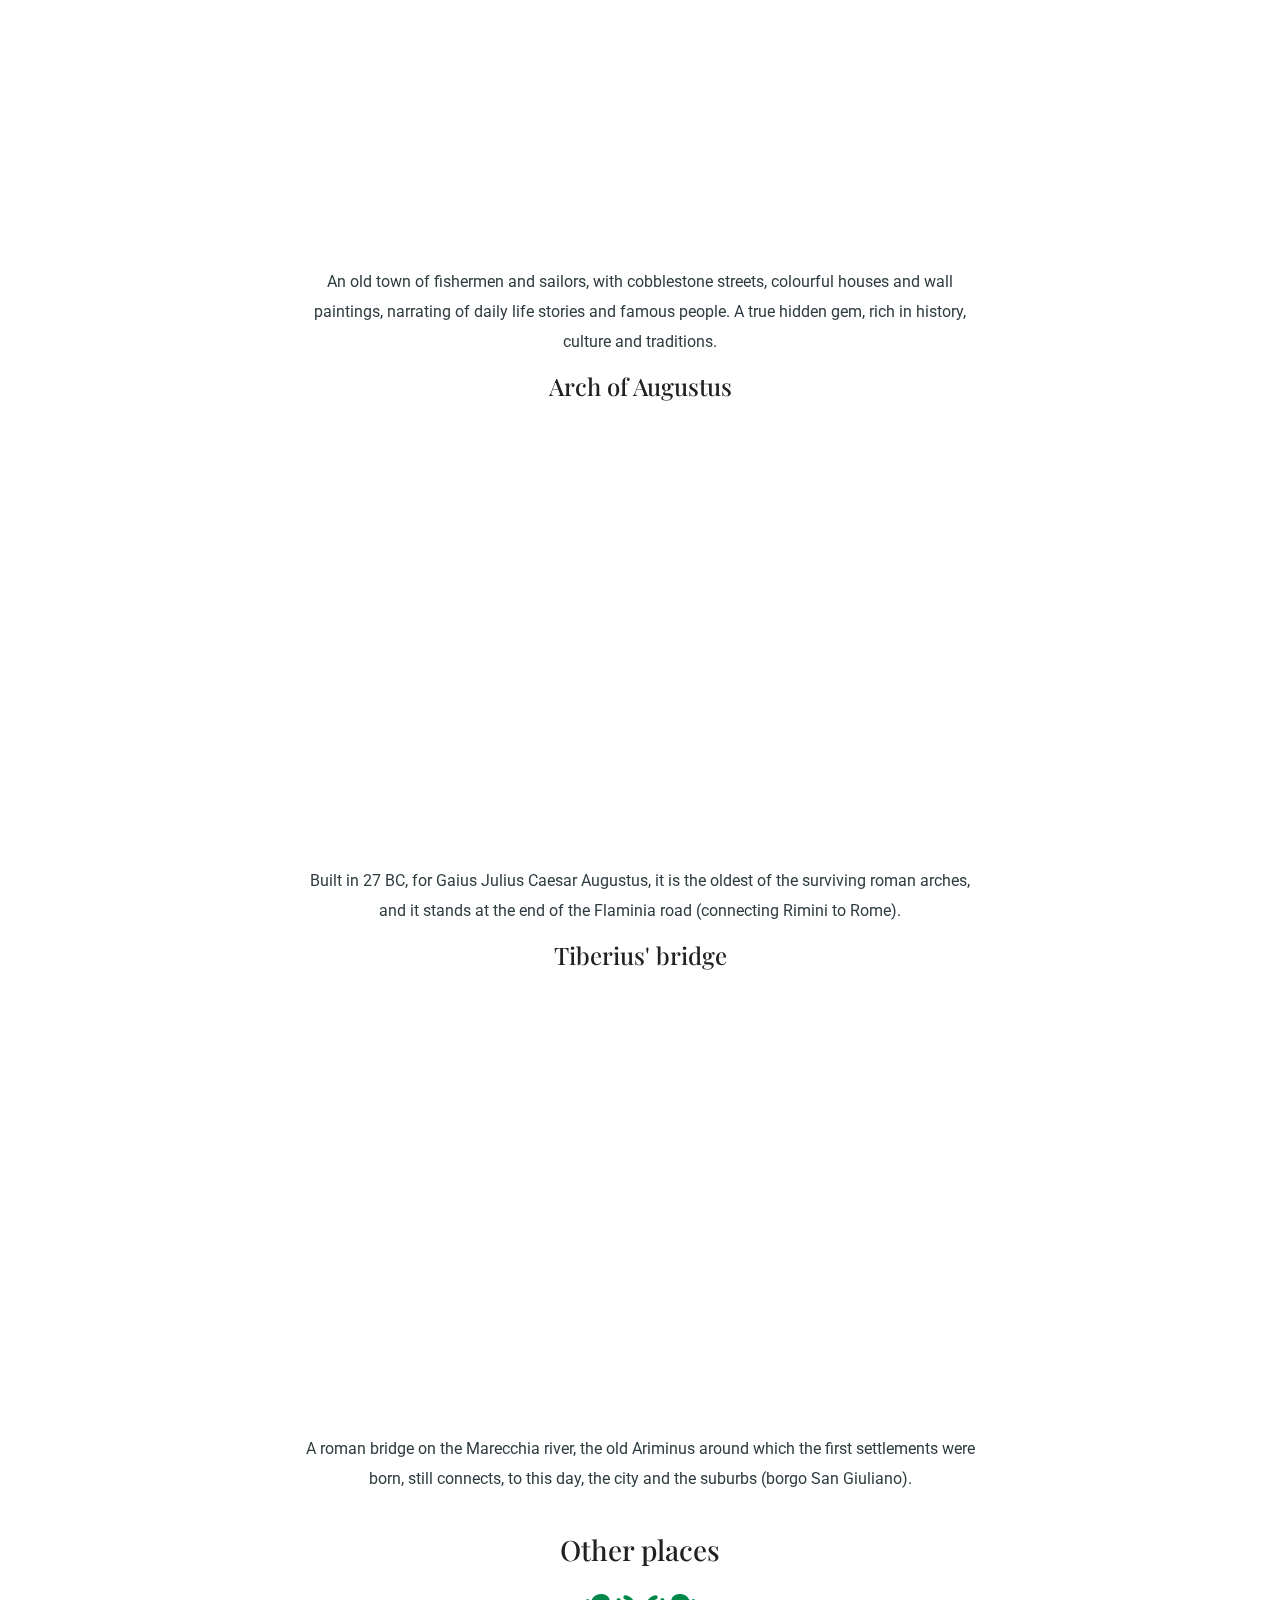
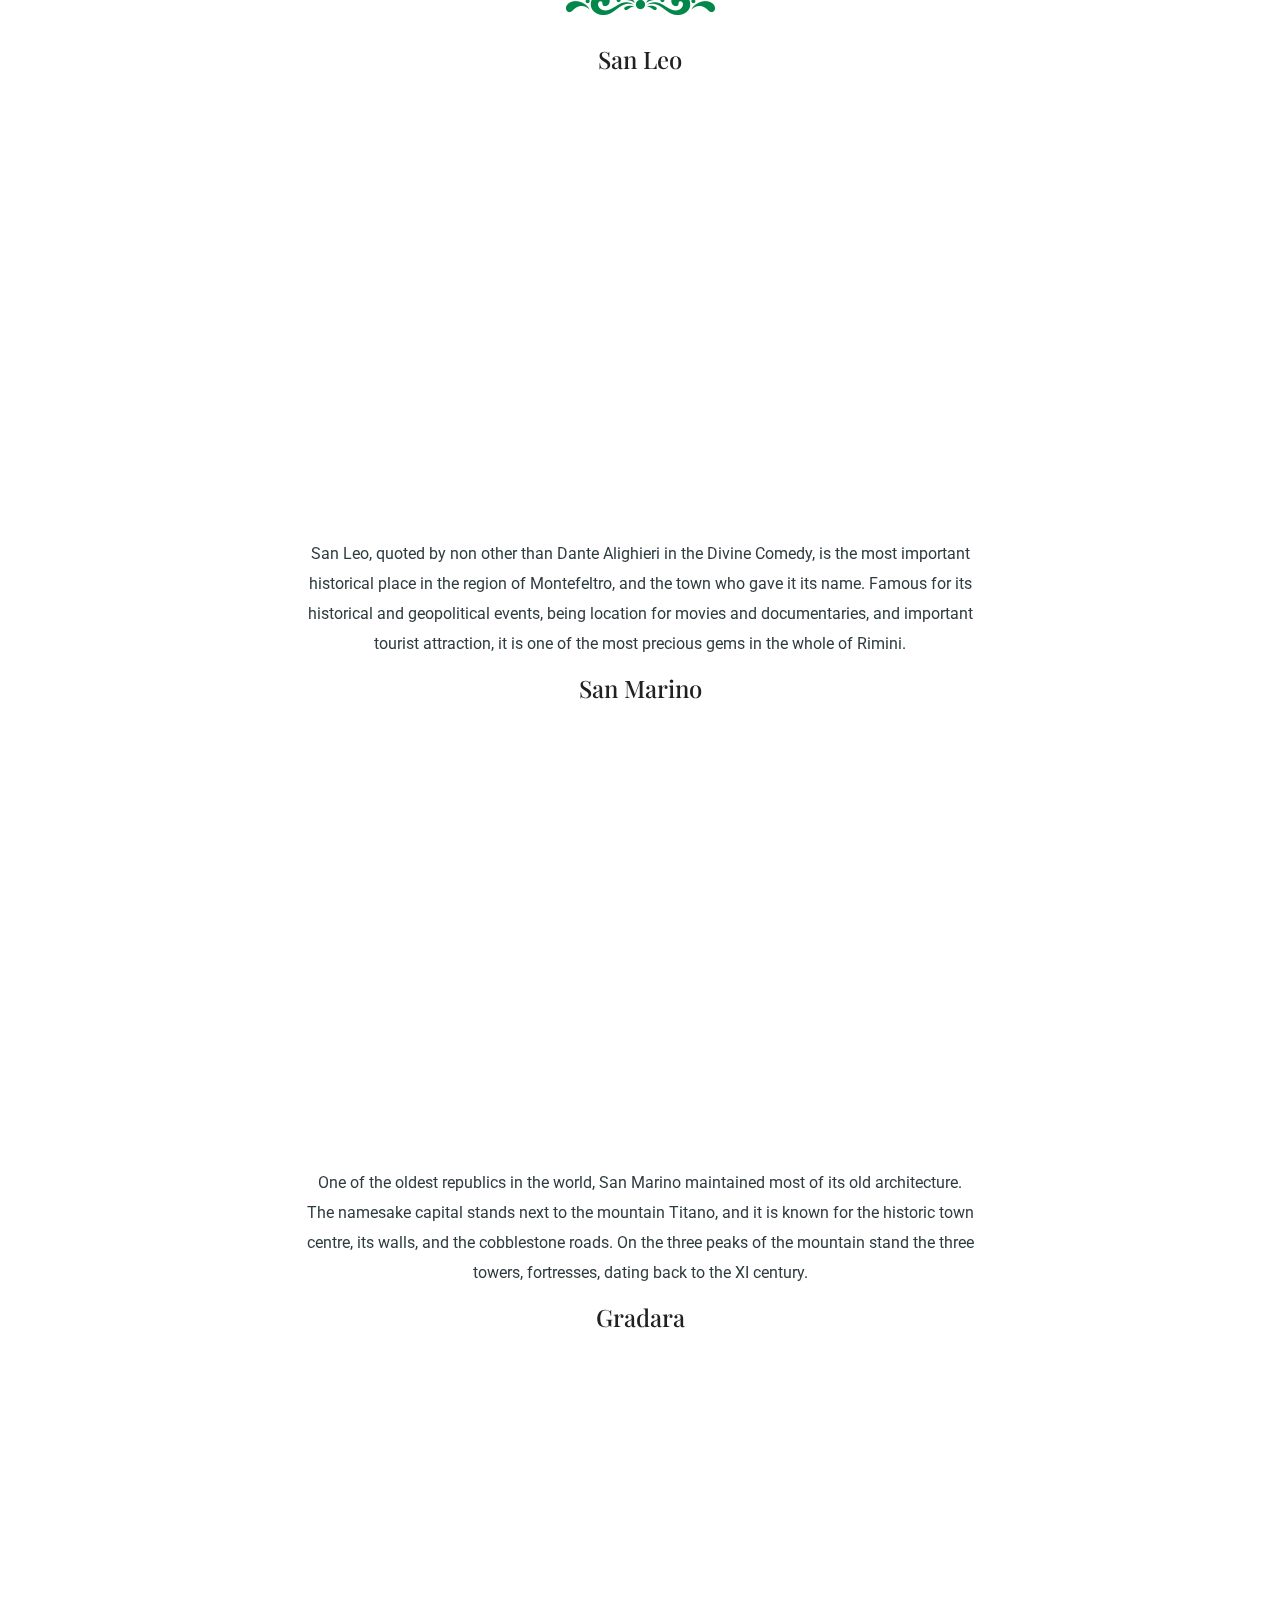
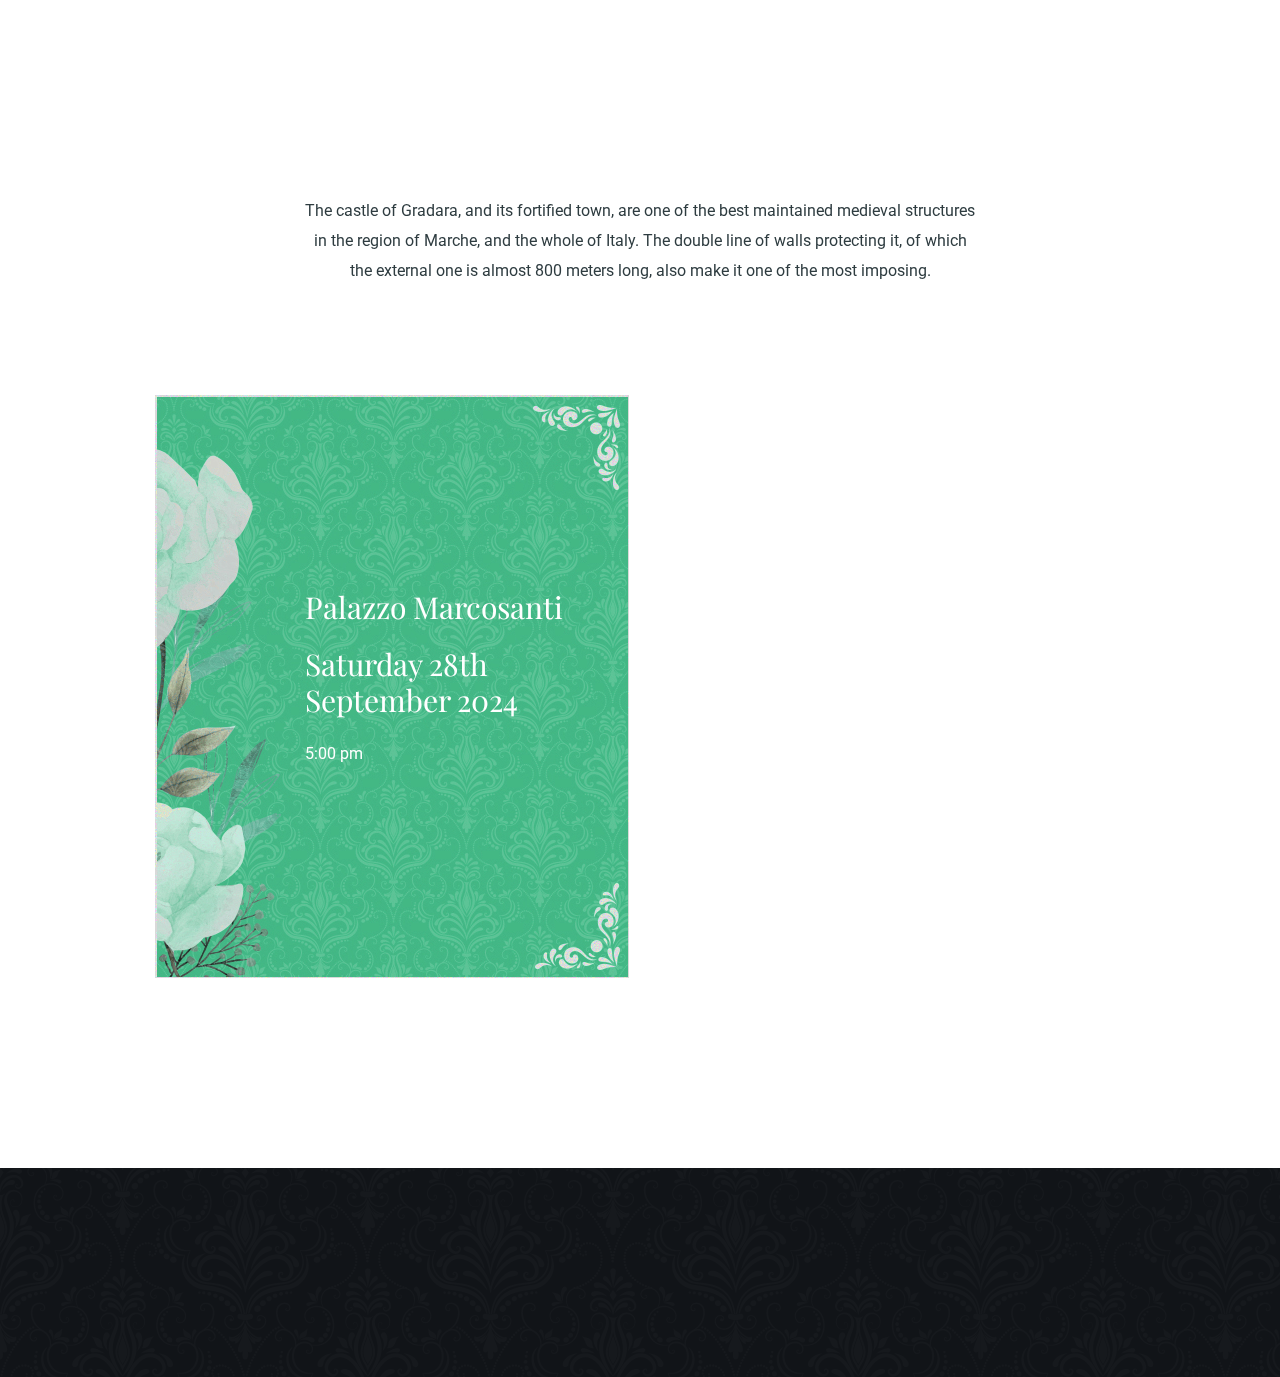
==== commit dab9974c: "contact us links" ====
--- a/getting-there.html
+++ b/getting-there.html
@@ -60,8 +60,8 @@
                                         <li class="lang-en"><a href="menu.html?lang=en">Menu</a></li>
                                         <li class="lang-it"><a href="getting-there.html?lang=it">Come arrivare</a></li>
                                         <li class="lang-en"><a href="getting-there.html?lang=en">How to get here</a></li>
-                                        <li class="lang-it"><a href="#contact-us?lang=it">Contattaci</a></li>
-                                        <li class="lang-en"><a href="#contact-us?lang=en">Contact us</a></li>
+                                        <li class="lang-it"><a href="index.html?lang=it#contact-us">Contattaci</a></li>
+                                        <li class="lang-en"><a href="index.html?lang=en#contact-us">Contact us</a></li>
                                         <li><button onclick="setEnglish()" class="flag"><span class="fi fi-gb"></span></button></li>
                                         <li><button onclick="setItalian()" class="flag"><span class="fi fi-it"></span></button></li>
                                     </ul>
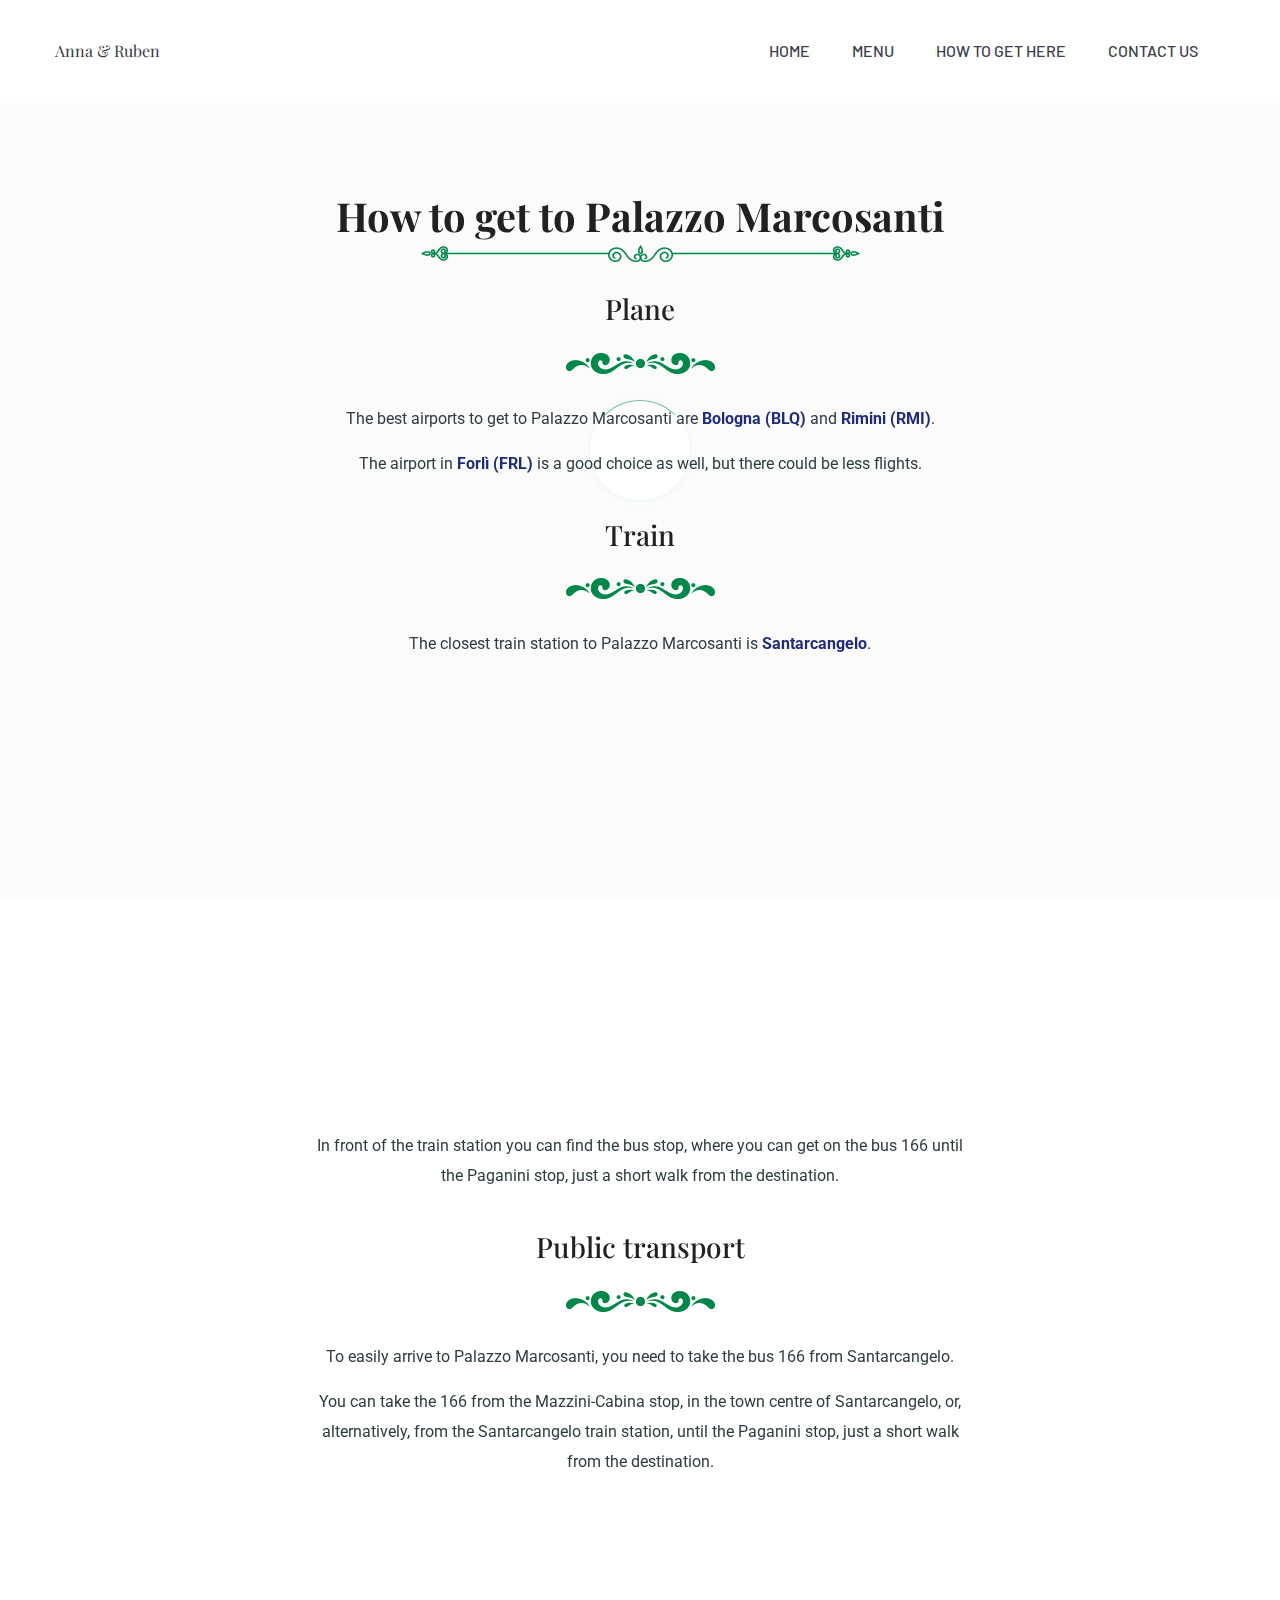
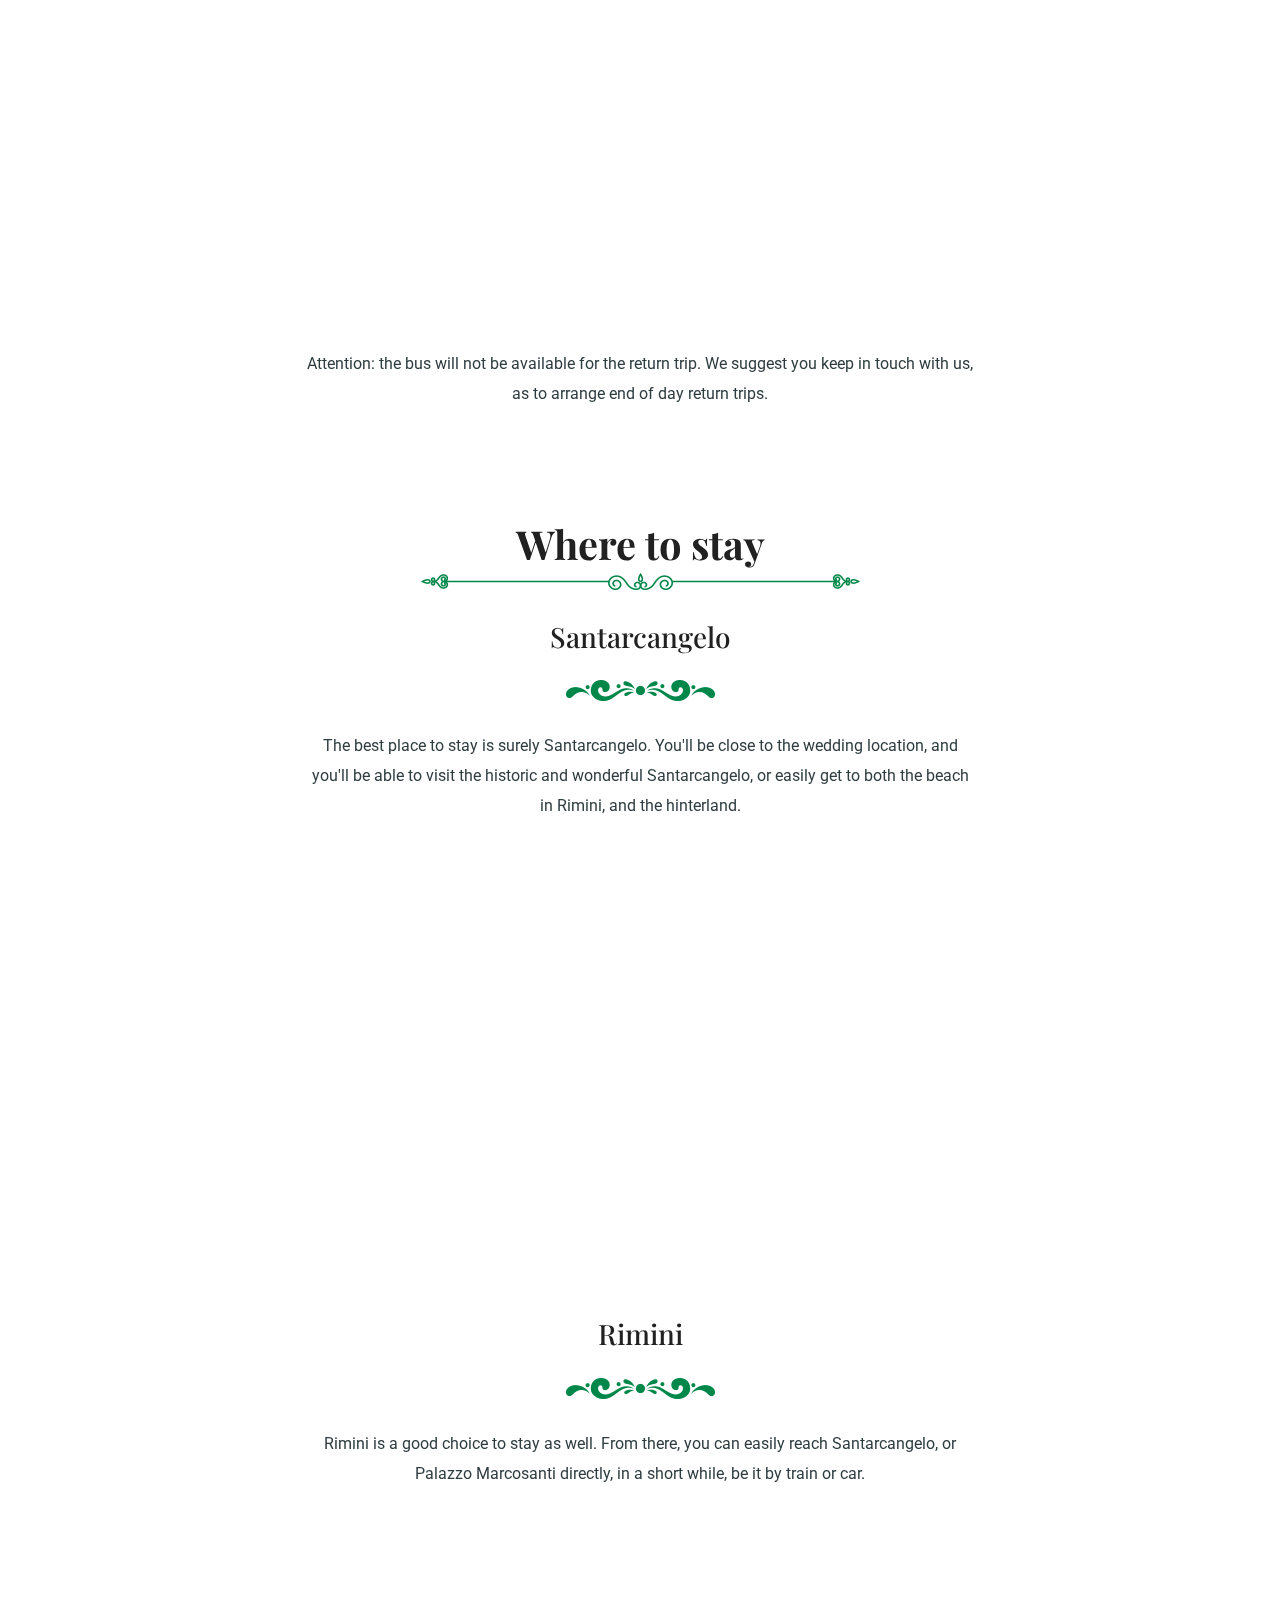
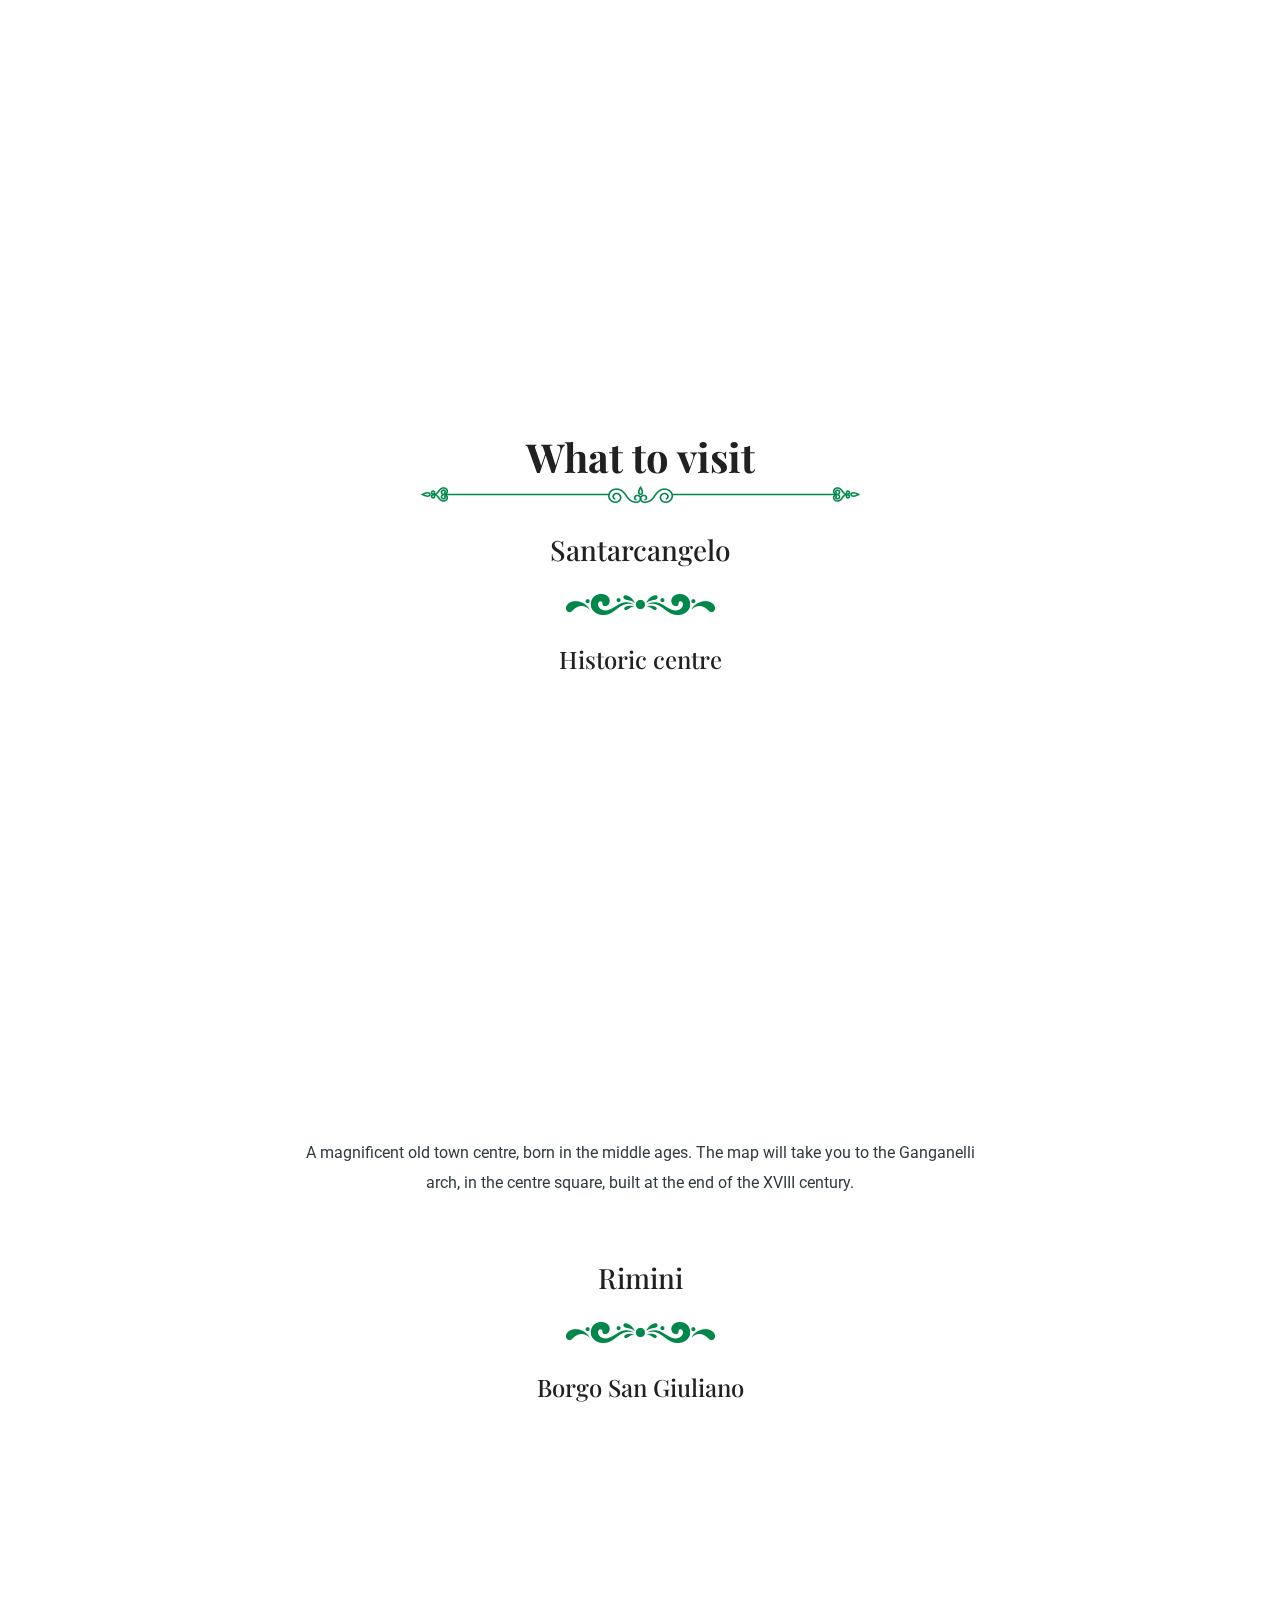
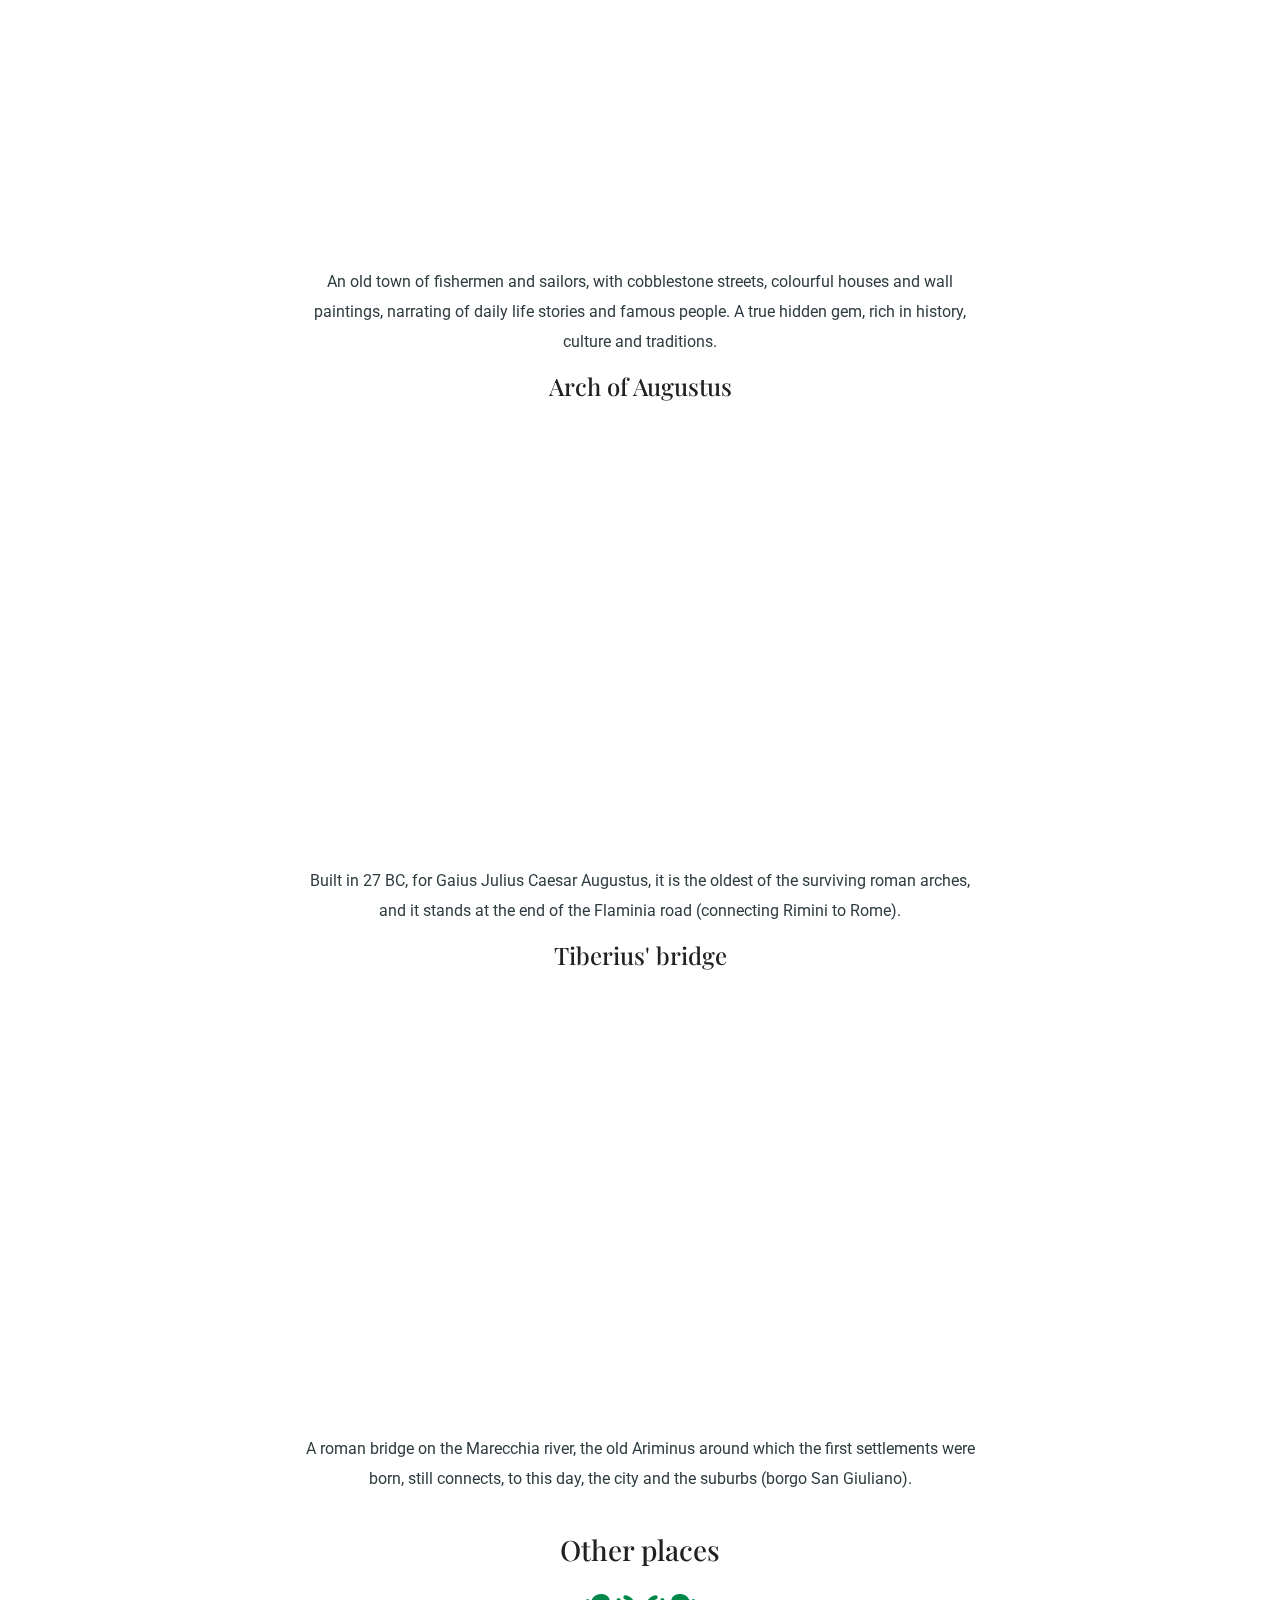
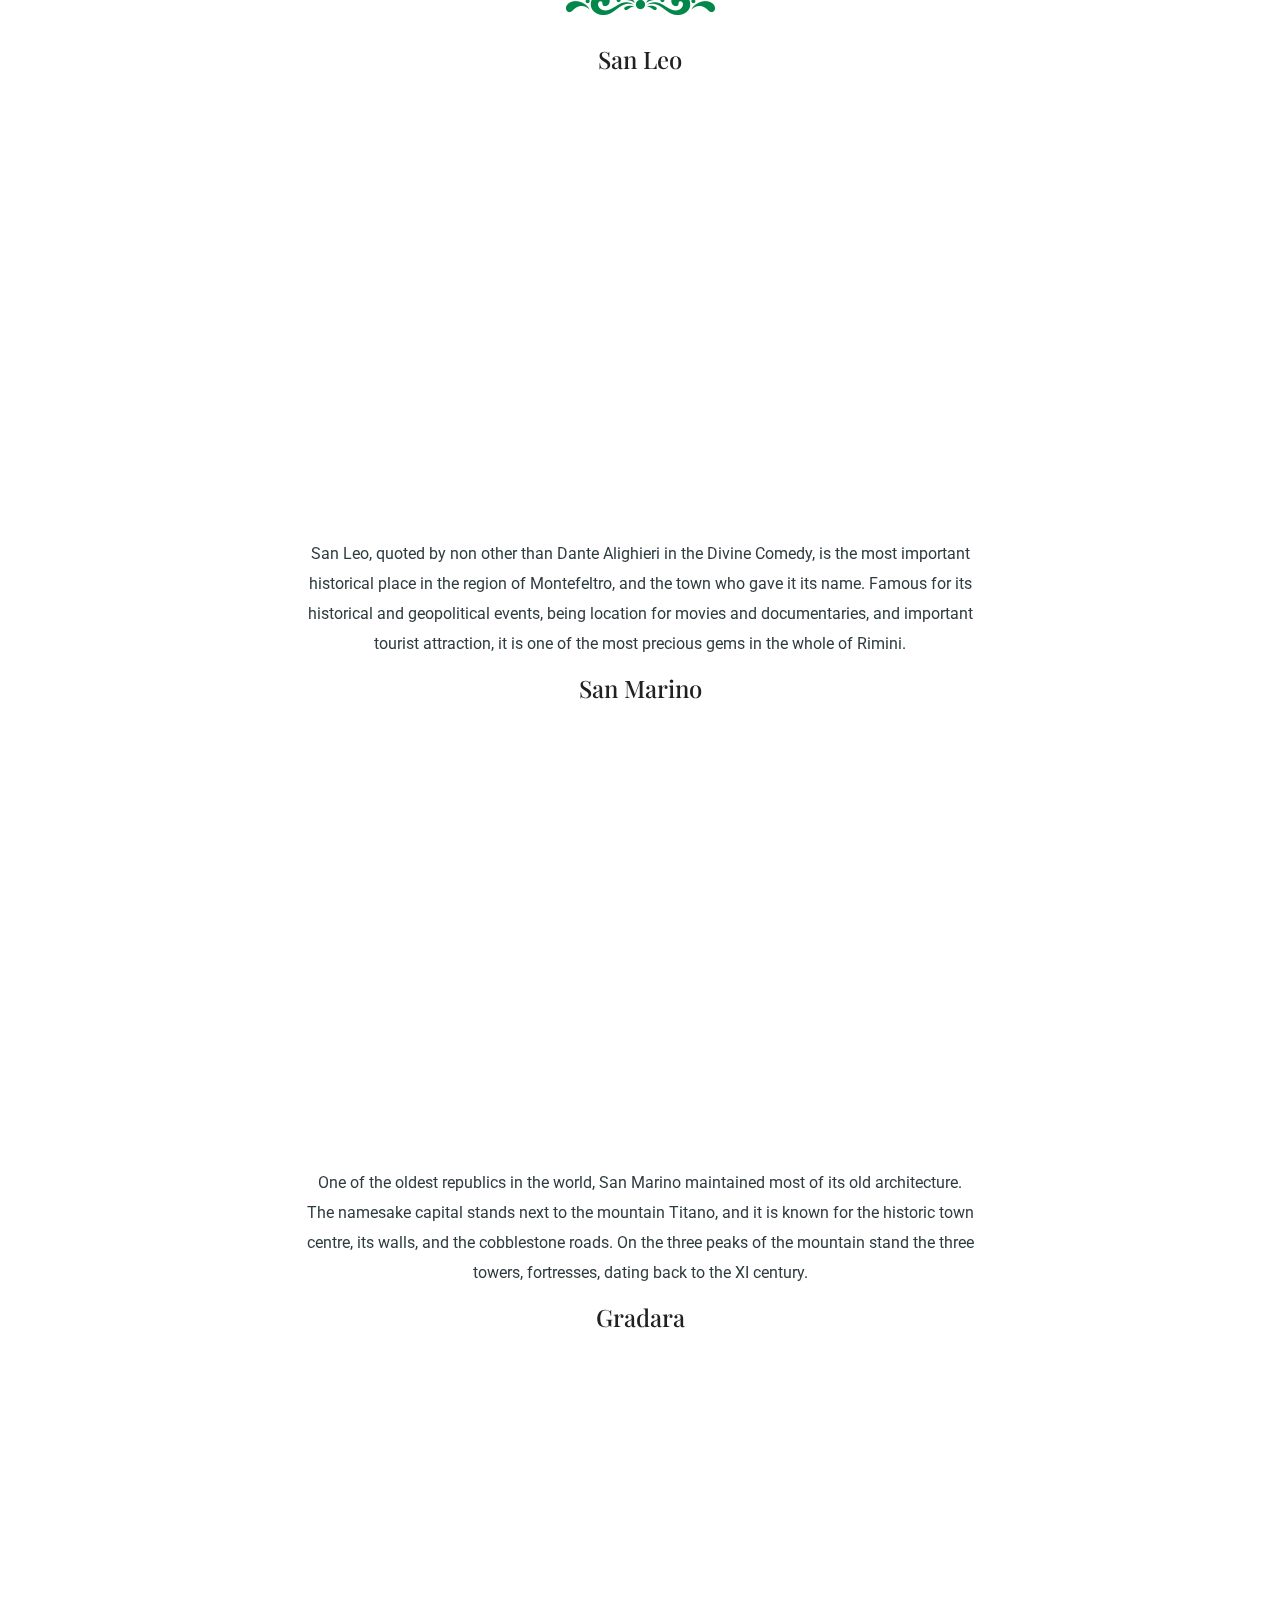
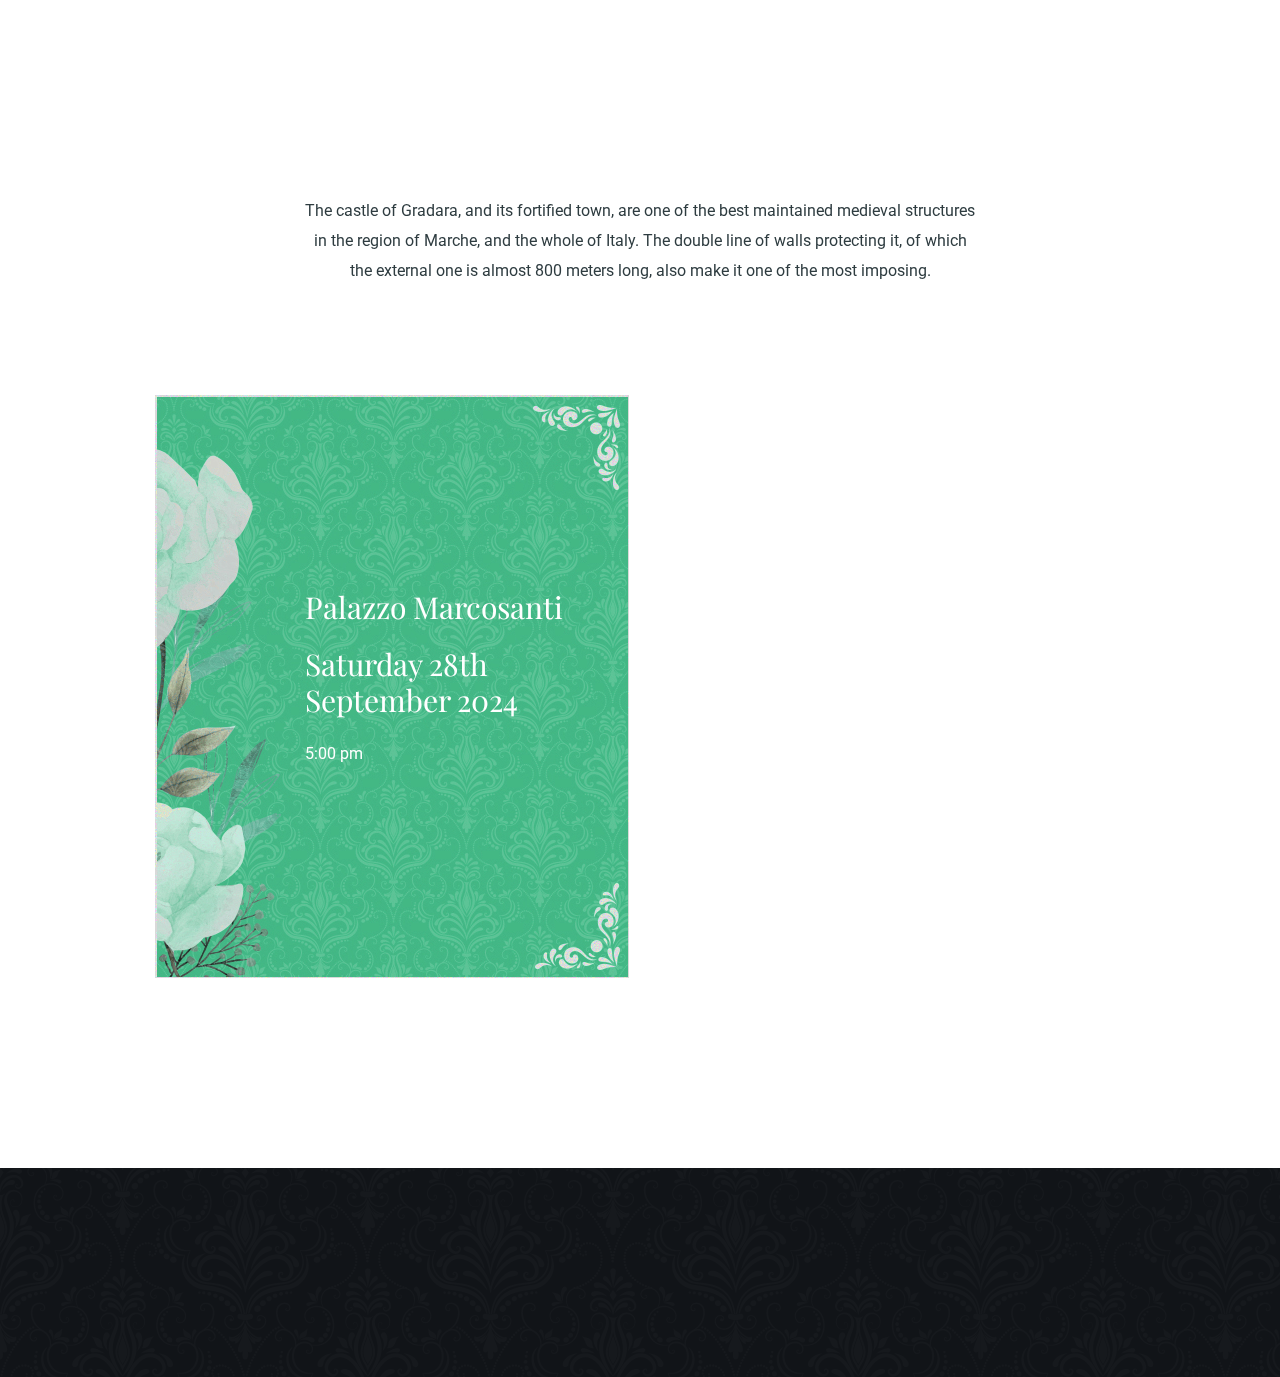
==== commit 32c43836: "fix" ====
--- a/getting-there.html
+++ b/getting-there.html
@@ -60,8 +60,8 @@
                                         <li class="lang-en"><a href="menu.html?lang=en">Menu</a></li>
                                         <li class="lang-it"><a href="getting-there.html?lang=it">Come arrivare</a></li>
                                         <li class="lang-en"><a href="getting-there.html?lang=en">How to get here</a></li>
-                                        <li class="lang-it"><a href="index.html?lang=it#contact-us">Contattaci</a></li>
-                                        <li class="lang-en"><a href="index.html?lang=en#contact-us">Contact us</a></li>
+                                        <li class="lang-it"><a href="index.html#contact-us?lang=it">Contattaci</a></li>
+                                        <li class="lang-en"><a href="index.html#contact-us?lang=en">Contact us</a></li>
                                         <li><button onclick="setEnglish()" class="flag"><span class="fi fi-gb"></span></button></li>
                                         <li><button onclick="setItalian()" class="flag"><span class="fi fi-it"></span></button></li>
                                     </ul>
